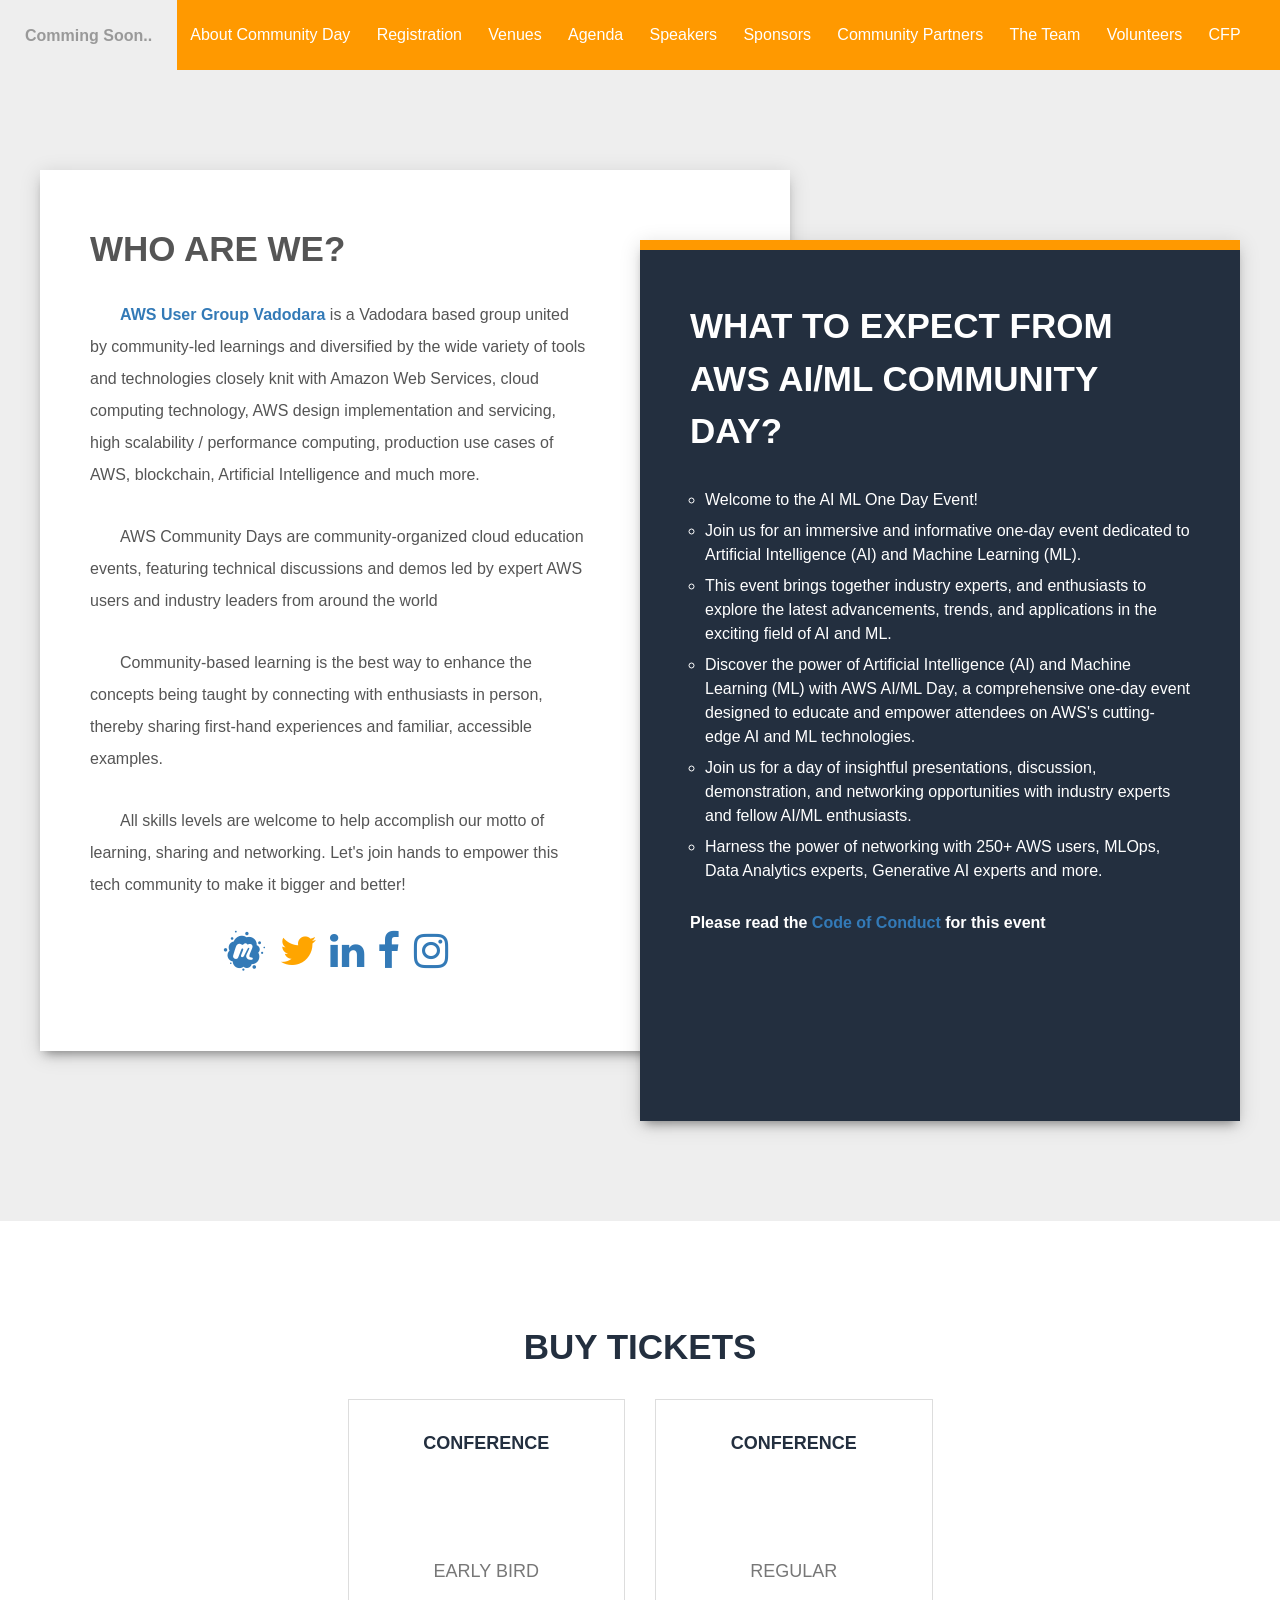
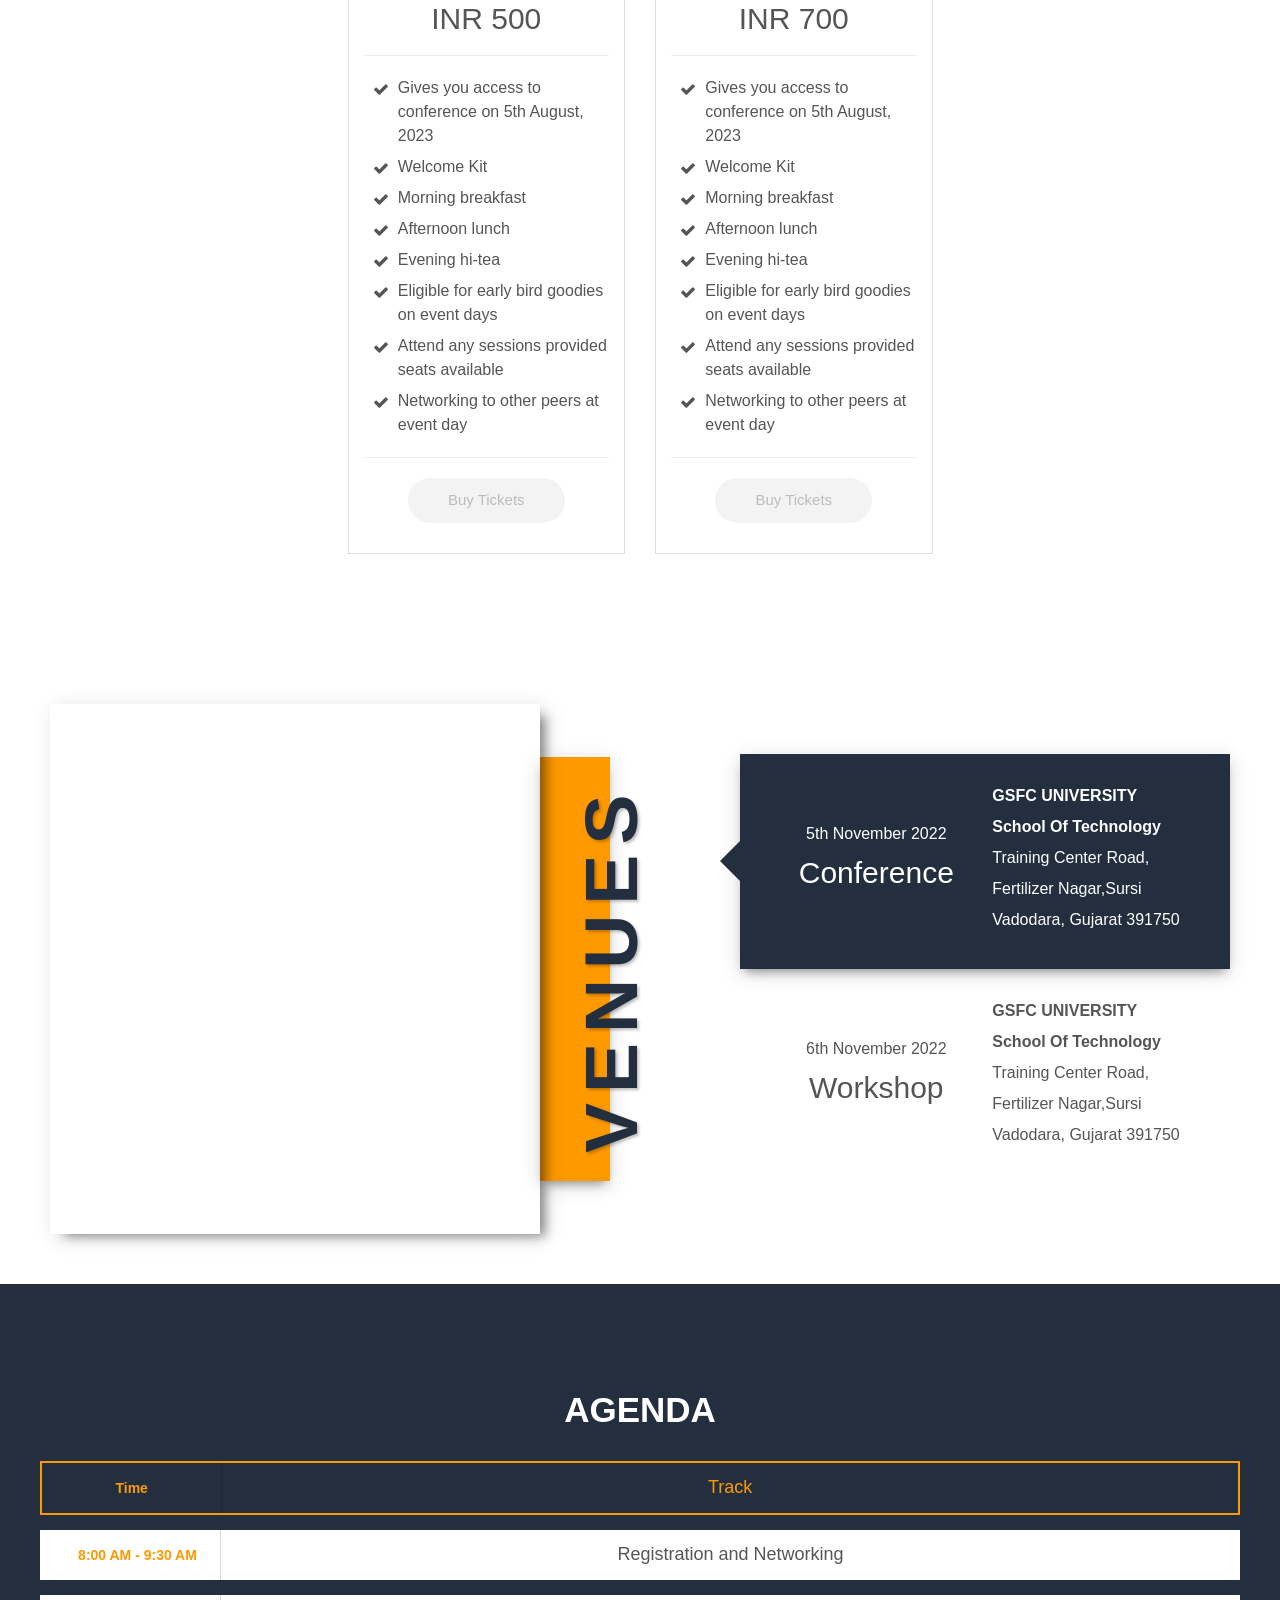
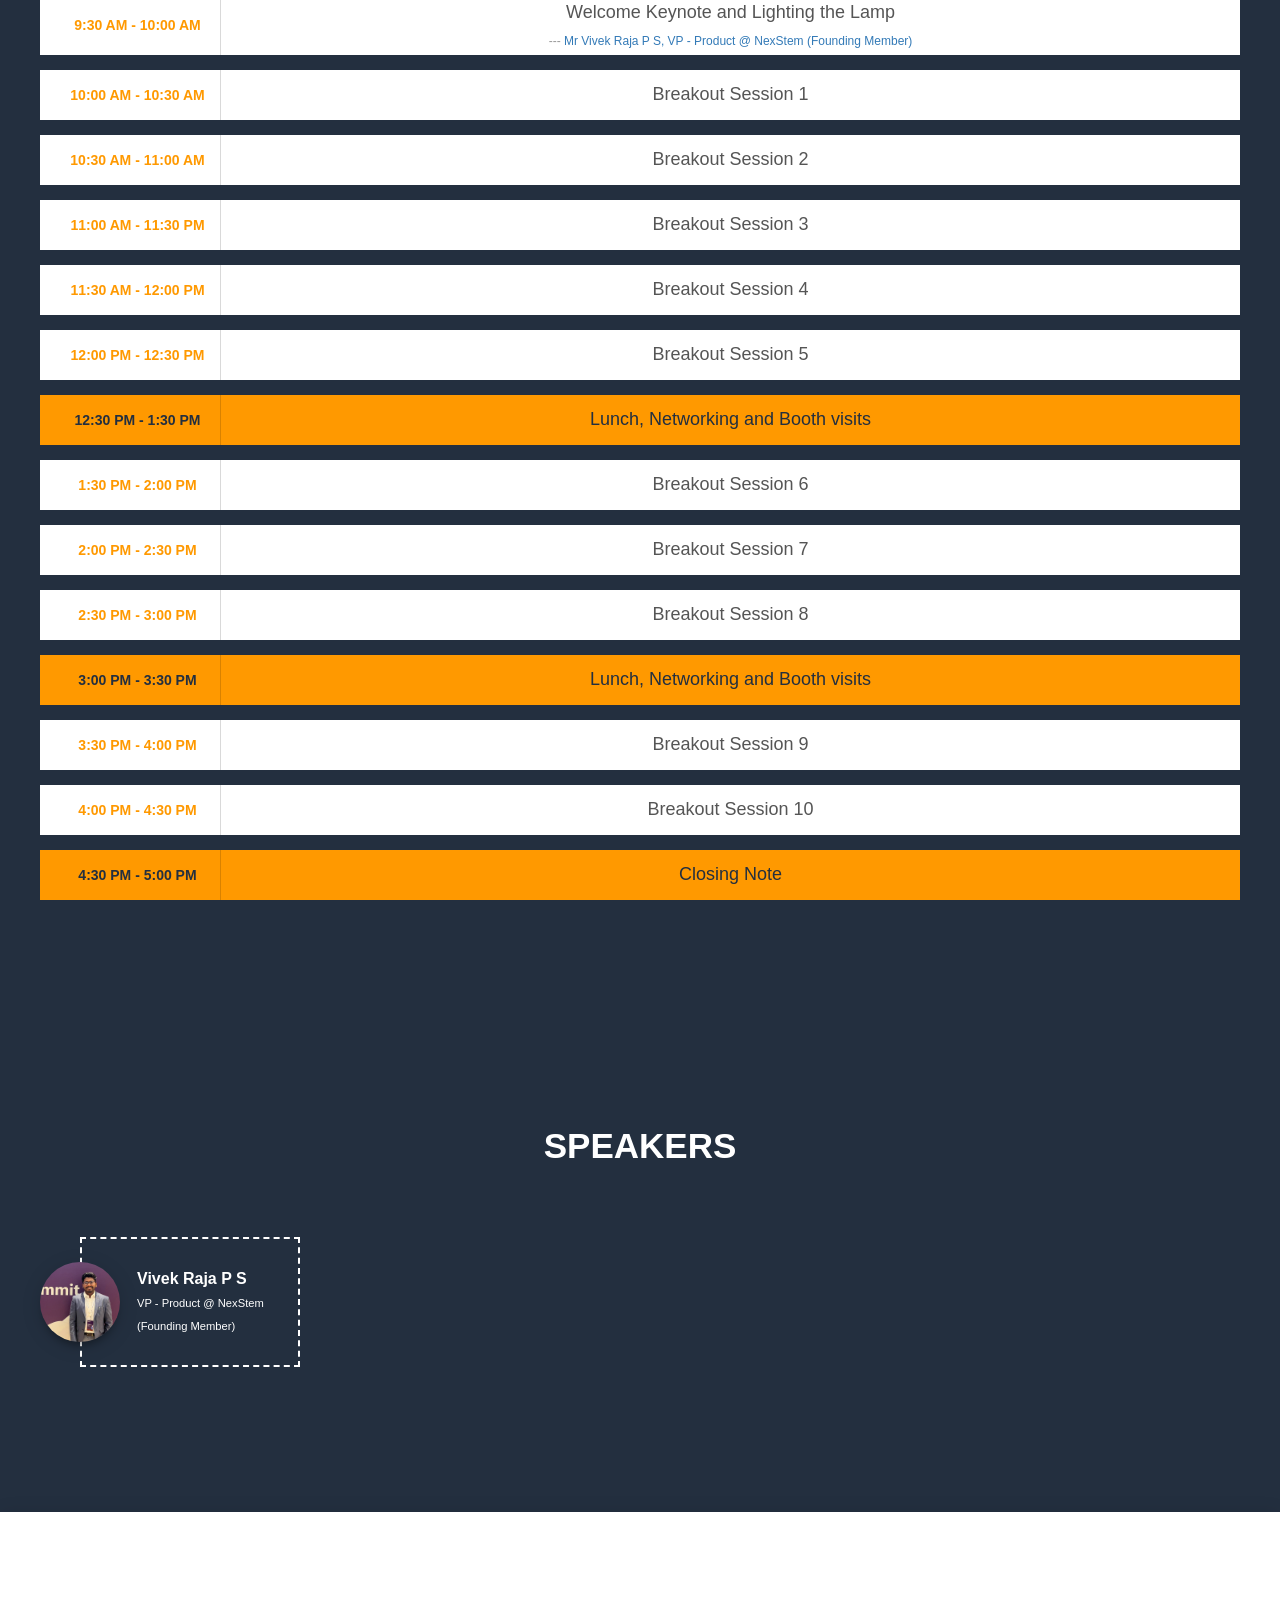
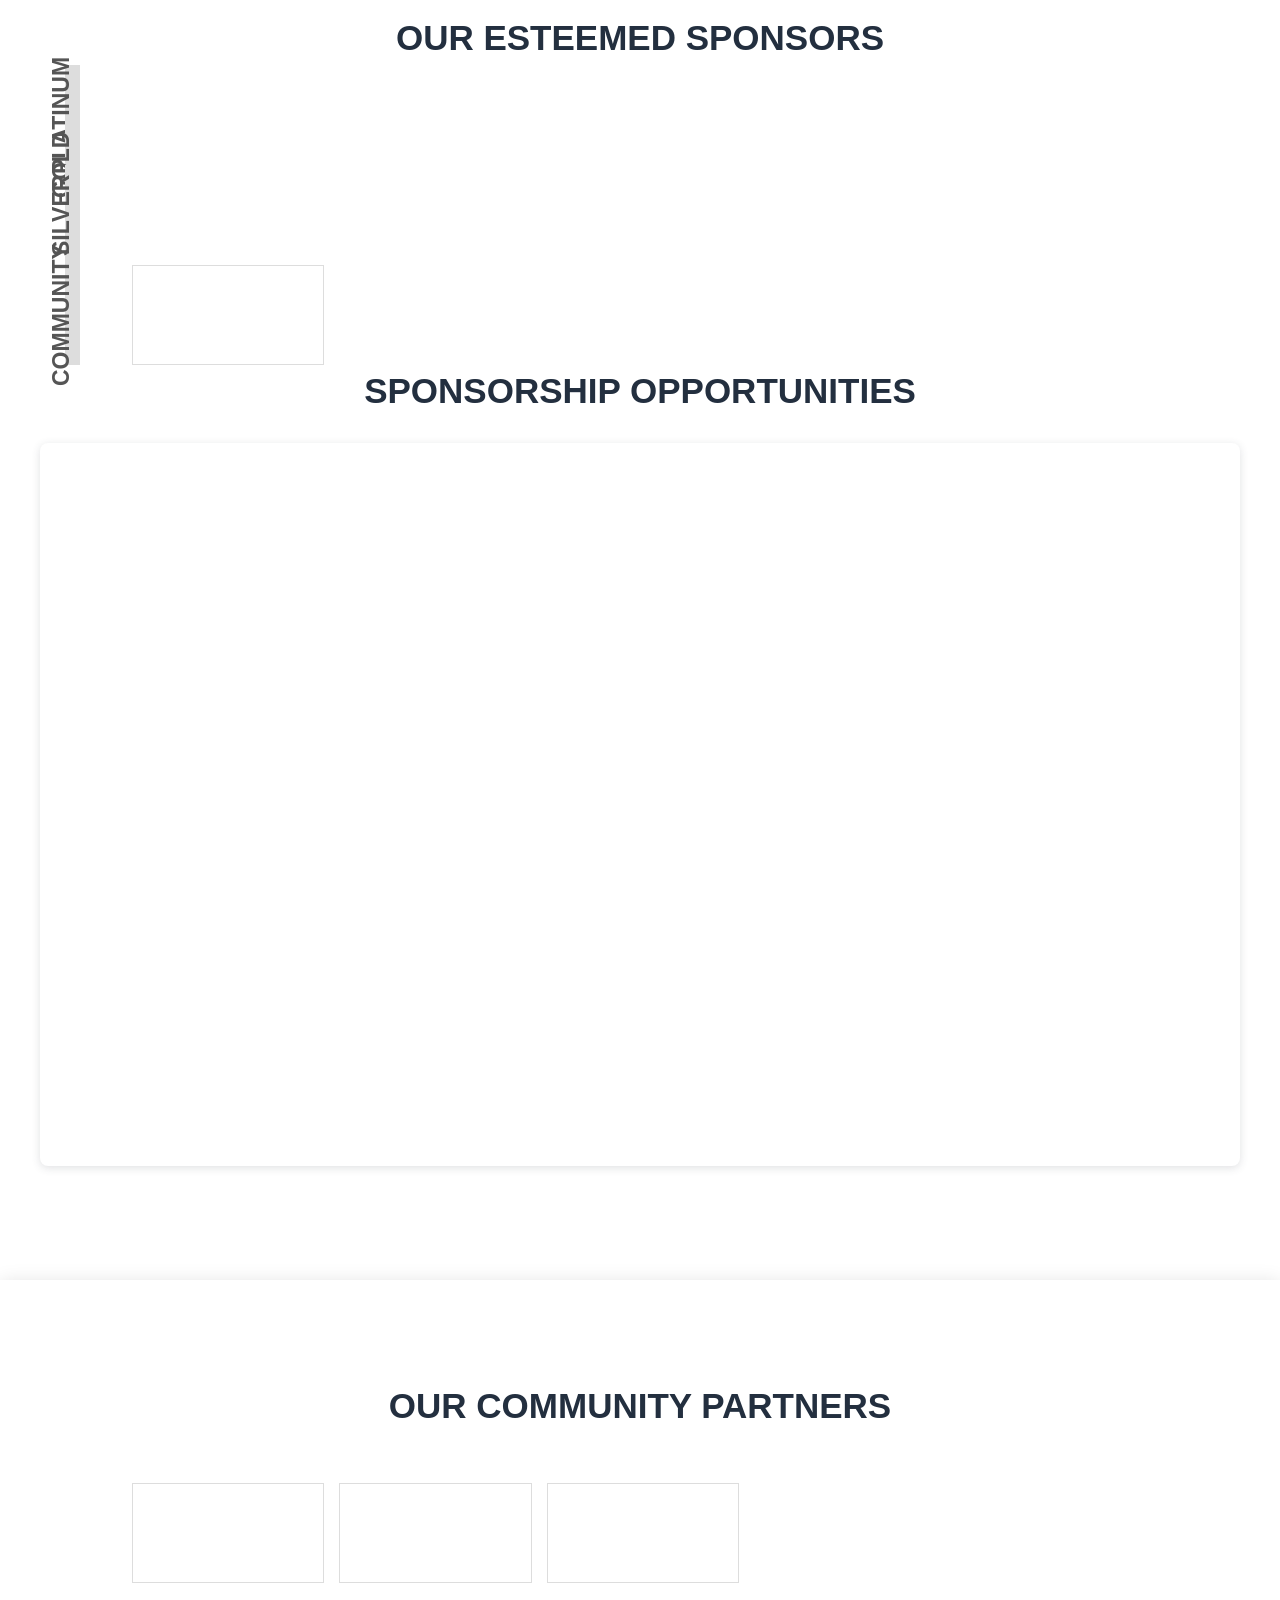
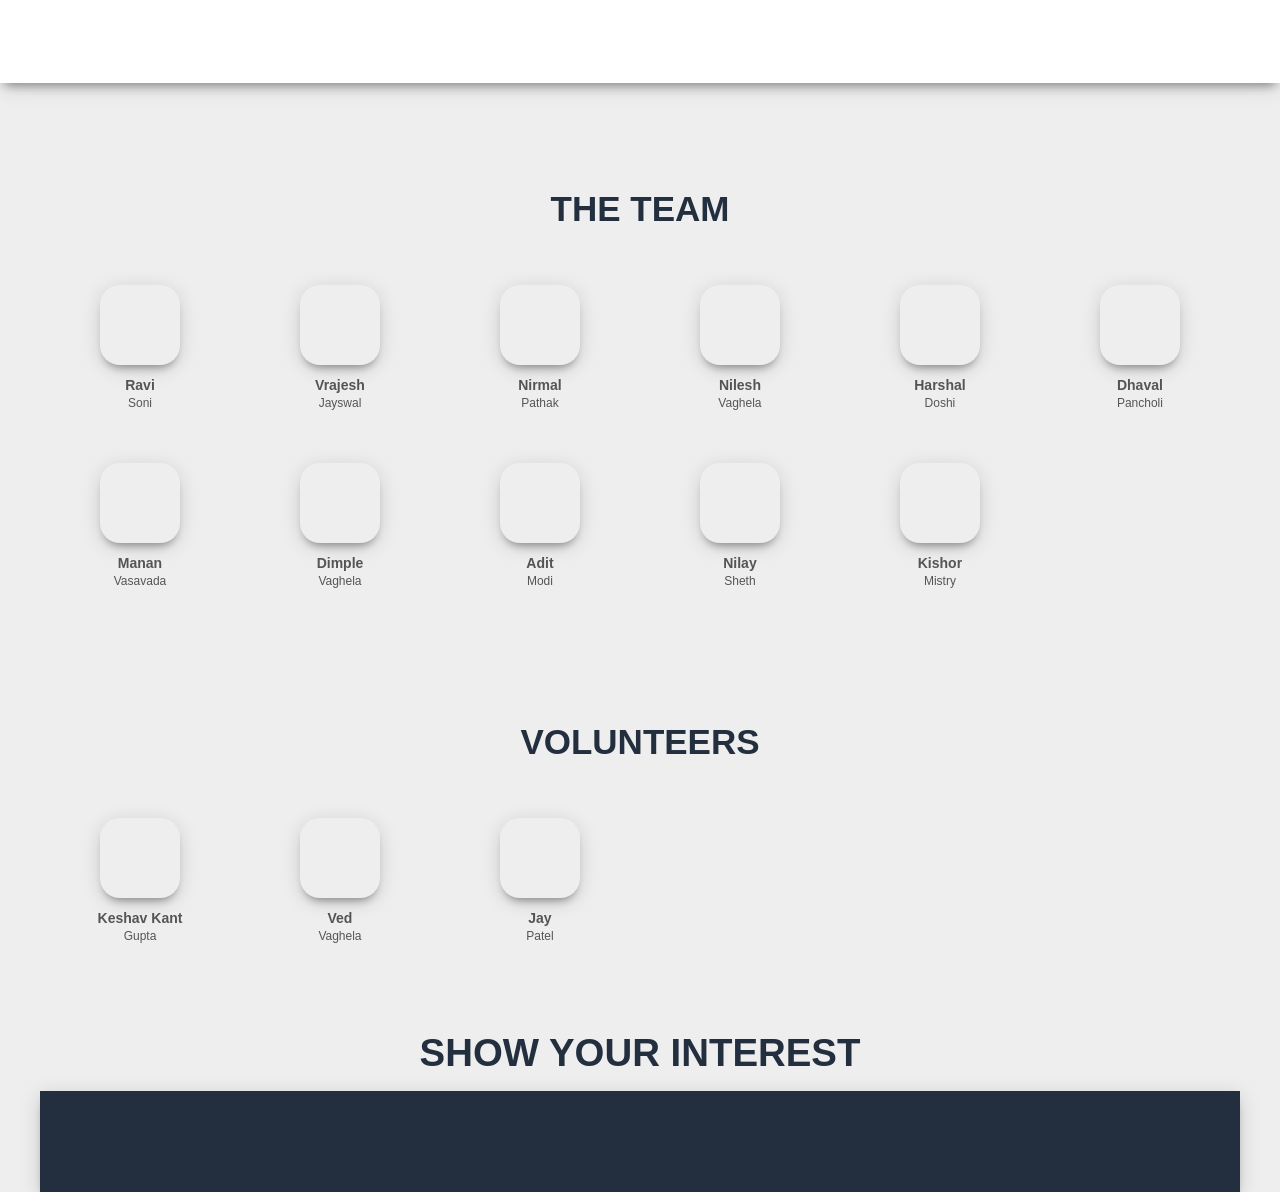
==== index.html @ f9eb930c "Added Sponsorship details" ====
<!DOCTYPE html>
<html lang="en">

<head>
  <title>AWS Community Day Vadodara 2022</title>
  <meta http-equiv="Content-Type" content="text/html; charset=utf-8">
  <meta name="viewport" content="width=device-width, initial-scale=1.0" />
  <link rel="apple-touch-icon" sizes="180x180" href="images/apple-touch-icon.png" />
  <link rel="icon" type="image/png" sizes="32x32" href="images/favicon-32x32.png" />
  <link rel="icon" type="image/png" sizes="16x16" href="images/favicon-16x16.png" />
  <link rel="manifest" href="images/site.webmanifest" />
  <link rel="mask-icon" href="images/safari-pinned-tab.svg" color="#5bbad5" />
  <link rel="shortcut icon" href="images/favicon.ico" />
  <meta name="msapplication-TileColor" content="#da532c" />
  <meta name="msapplication-config" content="images/browserconfig.xml" />
  <meta name="theme-color" content="#ffffff" />

  <meta property="og:url" content="https://communityday.awsugvad.in" />
  <meta property="og:type" content="website" />
  <meta property="og:title" content="AWS Community Day Vadodara 2022" />
  <meta property="og:description"
    content="AWS Community Day Vadodara 2022 is being organized by AWS User Group Vadodara. We're united by community-led learnings and diversified by the wide variety of tools and technologies closely knit with Amazon Web Services." />
  <meta property="og:image" content="https://communityday.awsugvad.in/images/community-day-logo-sq.png" />
  <meta property="og:image:secure_url" content="https://communityday.awsugvad.in/images/community-day-logo-sq.png" />

  <meta name="twitter:card" content="summary_large_image">
  <meta name="twitter:site" content="@awsugbdq">
  <meta name="twitter:creator" content="@rvsoni">
  <meta name="twitter:title" content="AWS Users Group Vadodara">
  <meta name="twitter:description"
    content="AWS Users Group Vadodara is volunteer driven, group of passionate Amazon Web Services (aka AWS) {Developers, Architects, Users, Evangelists} who meet to {share best practices, discuss up coming features, pit falls, etc} in Vadodara.">
  <meta name="twitter:image" content="https://communityday.awsugvad.in/images/community-day-logo-sq.png">

  <script src="https://code.jquery.com/jquery-3.1.1.min.js"
    integrity="sha256-hVVnYaiADRTO2PzUGmuLJr8BLUSjGIZsDYGmIJLv2b8=" crossorigin="anonymous"></script>
  <script type="text/javascript" src="js/site.js"></script>
  <script src="https://maxcdn.bootstrapcdn.com/bootstrap/3.3.7/js/bootstrap.min.js"></script>
  <link href="https://unpkg.com/ionicons@4.5.5/dist/css/ionicons.min.css" rel="stylesheet" />

  <link rel="stylesheet" href="https://maxcdn.bootstrapcdn.com/bootstrap/3.3.7/css/bootstrap.min.css" />
  <link rel="stylesheet" type="text/css" href="stylesheets/style.css" />
  <link rel="stylesheet" type="text/css" href="stylesheets/mystyles.css" />

  <link rel="stylesheet" type="text/css" href="https://cdn.jsdelivr.net/npm/slick-carousel@1.8.1/slick/slick.css" />
  <script type="text/javascript" src="https://cdn.jsdelivr.net/npm/slick-carousel@1.8.1/slick/slick.min.js"></script>

  <!-- Google tag (gtag.js) -->
  <script async src="https://www.googletagmanager.com/gtag/js?id=G-P9L9Q19Y8L"></script>
  <script>
    window.dataLayer = window.dataLayer || [];
    function gtag() { dataLayer.push(arguments); }
    gtag('js', new Date());

    gtag('config', 'G-P2B2JZZX14');
  </script>
  <script type='text/javascript'
    src='https://platform-api.sharethis.com/js/sharethis.js#property=630cede776ed290012d91cd1&product=inline-share-buttons'
    async='async'></script>

  <link rel="manifest" href="/manifest.json" />
  <script src="https://cdn.onesignal.com/sdks/OneSignalSDK.js" async=""></script>
  <script>
    var OneSignal = window.OneSignal || [];
    OneSignal.push(function () {
      OneSignal.init({
        appId: "003766e7-1d4c-4cc8-8fd1-e7849f98239d",
      });
    });
  </script>
</head>

<body>
  <div id="page">
    <div class="section section-1 hdr" id="home">
      <div class="content">
        <div class="container">
          <div>
            <div wid="50%" class="left">
              <div class="left_in">

                <img src="images/IMG-20230620-WA0013-removebg-preview.png" />

                <div class="txt">
                  <h4 class="headin-ttl">
                    5th August 2023, Vadodara
                  </h4>
                  <p>
                    AWS User Group Vadodara is going to host the most awaited event, AWS AI/ML Community Day Vadodara
                    2023, unveiling success stories, use cases & much more from industry leaders.
                  </p>
                </div>
              </div>
            </div>
            <div wid="50%" class="right">
              <div class="gal flex-it col">
                <div class="top f1 flex-it">
                  <div class="f2 ims im1"></div>
                  <div class="f1 ims im2"></div>
                </div>
                <div class="bot f1 flex-it">
                  <div class="f1 ims im3"></div>
                  <div class="f2 flex-it col">
                    <div class="f1 flex-it">
                      <div class="f1 ims im4"></div>
                      <div class="f1 ims im5"></div>
                    </div>
                    <div class="f1 ims im6"></div>
                  </div>
                </div>
              </div>
              <div class="right_in">
                <p class="awsugblr_logo">
                  <img src="./images/awsugvadodara-logo-transparent.png" height="150" width="150" />
                </p>
                <!--
                <p class="enlarge">
                  Thanks ❤️ everyone for making last Community Day 🎈 a huge
                  success
                </p>
                <button class="white icon-grp rt" id="link">
                  EXPLORE 2018
                  <i class="icon large ion-md-play-circle"></i>
                </button>
                -->
              </div>
            </div>
          </div>
        </div>
      </div>
      <div id="nav-bar">
        <p id="toggle"><span></span></p>
        
        <li class="spec">
          <a class="buy-ticket-link disabled button" >Comming Soon..</a>
        </li>
      
        <ul>
          <li>
            <a href="#com_info">About Community Day</a>
          </li>
          <li>
            <a href="#ticktes">Registration</a>
          </li>
          <li>
            <a href="#venues">Venues</a>
          </li>
          <li>
            <a href="#agenda">Agenda</a>
          </li>
          <li>
            <a href="#speakers">Speakers</a>
          </li>
          <!--
          <li>
            <a href="#workshop">Workshops</a>
          </li>
          -->
          <li>
            <a href="#sponsors">Sponsors</a>
          </li>
          <li>
            <a href="#community">Community Partners</a>
          </li>
          <li>
            <a href="#team">The Team</a>
          </li>
          <li>
            <a href="#volunteers">Volunteers</a>
          </li>
          
          <li>
            <a href="#cfp">CFP</a>
          </li>
          
          <li>
            <a href="#subscribe" id="sub-button" class="sub-button">
              <i class="icon large ion-md-notifications-outline"></i>
            </a>
          </li>

        </ul>
      </div>
    </div>
    <div class="section section-2">
      <div class="container flex-it">
        <div class="f1 left" id="com_info">
          <div class="left_in">
            <h4 class="headin-ttl">
              WHO ARE WE?
            </h4>
            <p>
              <b><a href="https://www.linkedin.com/company/awsugbdq/" target="_blank">AWS User Group Vadodara </a></b>
              is a Vadodara based group united by community-led learnings and
              diversified by the wide variety of tools and technologies
              closely knit with Amazon Web Services, cloud computing
              technology, AWS design implementation and servicing, high
              scalability / performance computing, production use cases of
              AWS, blockchain, Artificial Intelligence and much more.
            </p>
            <p>
              AWS Community Days are community-organized cloud education events, featuring technical discussions
              and demos led by expert AWS users and industry leaders from around the world
            </p>
            <p>
              Community-based learning is the best way to enhance the concepts
              being taught by connecting with enthusiasts in person, thereby
              sharing first-hand experiences and familiar, accessible
              examples.
            </p>
            <p>
              All skills levels are welcome to help accomplish our motto of
              learning, sharing and networking. Let's join hands to empower
              this tech community to make it bigger and better!
            </p>
            <p>
              <center>
                <a href="https://www.meetup.com/aws-community-vadodara/" target="_blank">
                  <i class="fa fa-meetup" aria-hidden="true" style="font-size:250%;"></i> </a>&nbsp;
                <a href="https://twitter.com/awsugbdq/" target="_blank">
                  <i class="fa fa-twitter" aria-hidden="true" style="color:orange;font-size:250%"></i> </a>&nbsp;
                <a href="https://www.linkedin.com/company/awsugbdq/" target="_blank">
                  <i class="fa fa-linkedin" aria-hidden="true" style="font-size:250%"></i> </a>&nbsp;
                <a href="https://www.facebook.com/awscommunitydayvadodara" target="_blank">
                  <i class="fa fa-facebook" aria-hidden="true" style="font-size:250%;"></i> </a>&nbsp;
                <a href="https://www.instagram.com/awsugvad" target="_blank">
                  <i class="fa fa-instagram" aria-hidden="true" style="font-size:250%;"></i> </a>&nbsp;
              </center>
            </p>
          </div>
        </div>
        <div class="f1 right" id="even_info">
          <div class="right_in">
            <h4 class="heading-ttl">
              What to expect from AWS AI/ML Community Day?
            </h4>
            <ul class="circle">
              <li>
              Welcome to the AI ML One Day Event!
              </li>
              <li>
              Join us for an immersive and informative one-day event dedicated to Artificial Intelligence (AI) and Machine Learning (ML). 
              </li>
              <li>
              This event brings together industry experts, and enthusiasts to explore the latest advancements, trends, and applications in the exciting field of AI and ML.
              </li>
              <li>
                Discover the power of Artificial Intelligence (AI) and Machine Learning (ML) with AWS AI/ML Day, a comprehensive one-day event designed to educate and empower attendees on AWS's cutting-edge AI and ML technologies.
              </li>
              <li>
                Join us for a day of insightful presentations, discussion, demonstration, and networking opportunities with industry experts and fellow AI/ML enthusiasts.
              </li>
              <li>
                Harness the power of networking with 250+ AWS users, MLOps, Data Analytics experts, Generative AI experts and more.
              </li>
              
            </ul>
          </div>
          <br /><b>Please read the
            <a href="./code-of-conduct.html" target="_blank">Code of Conduct</a>
            for this event</b>
        </div>
      </div>
    </div>
    <div class="section section-tickets text-center" id="ticktes">
      <div class="container">
        <h4 class="main-heading-ttl text-center">Buy Tickets</h4>
        <div class="row flex-it">
          <div class="col-md-3">
            <!--
            <div class="card tick_conf with_icon border">
              <h4 class="heading-ttl">Conference</h4>
              <div class="bg_img"></div>
              <h4 class="card-title text-muted text-uppercase text-center">Super Early Bird</h4>
              <h2 class="card-price text-center">INR 450</h2>
              <hr>
              <ul class="fa-ul text-left">
                <li><span class="fa-li"><i class="fa fa-check"></i></span>Gives you access to conference on 5th
                  November, 2022</li>
                <li><span class="fa-li"><i class="fa fa-check"></i></span>Welcome Kit</li>
                <li><span class="fa-li"><i class="fa fa-check"></i></span>Morning breakfast</li>
                <li><span class="fa-li"><i class="fa fa-check"></i></span>Afternoon lunch</li>
                <li><span class="fa-li"><i class="fa fa-check"></i></span>Evening hi-tea</li>
                <li><span class="fa-li"><i class="fa fa-check"></i></span>Eligible for early bird goodies on event days
                </li>
                <li><span class="fa-li"><i class="fa fa-check"></i></span>Attend any sessions provided seats available
                </li>
                <li><span class="fa-li"><i class="fa fa-check"></i></span>Tech Expo booth visits</li>
                <li><span class="fa-li"><i class="fa fa-check"></i></span>Networking to other peers at event day</li>
              </ul>
              <hr>
              <div class="sold text-center">
                <button type="button" disabled="" class="btn buy-ticket-link" data-bs-toggle="modal">Sold Out</button>
              </div>

            </div>
            -->
          </div>
          <div class="col-md-3">
            <div class="card tick_conf with_icon border">
              <h4 class="heading-ttl">Conference</h4>
              <div class="bg_img"></div>
              <h4 class="card-title text-muted text-uppercase text-center"> Early Bird</h4>
              <h2 class="card-price text-center">INR 500</h2>
              <hr>
              <ul class="fa-ul text-left">
                <li><span class="fa-li"><i class="fa fa-check"></i></span>Gives you access to conference on 5th
                  August, 2023</li>
                <li><span class="fa-li"><i class="fa fa-check"></i></span>Welcome Kit</li>
                <li><span class="fa-li"><i class="fa fa-check"></i></span>Morning breakfast</li>
                <li><span class="fa-li"><i class="fa fa-check"></i></span>Afternoon lunch</li>
                <li><span class="fa-li"><i class="fa fa-check"></i></span>Evening hi-tea</li>
                <li><span class="fa-li"><i class="fa fa-check"></i></span>Eligible for early bird goodies on event days
                </li>
                <li><span class="fa-li"><i class="fa fa-check"></i></span>Attend any sessions provided seats available
                </li>
                <li><span class="fa-li"><i class="fa fa-check"></i></span>Networking to other peers at event day</li>
              </ul>
              <hr>
              <div class="sold text-center">
                <button type="button" disabled="" class="btn buy-ticket-link" data-bs-toggle="modal">Buy Tickets</button>
              </div>
            </div>
          </div>
          <!--
          <div class="col-md-3">
            <div class="card tick_conf with_icon border">
              <h4 class="heading-ttl">Conference</h4>
              <div class="bg_img"></div>
              <h4 class="card-title text-muted text-uppercase text-center">Regular</h4>
              <h2 class="card-price text-center">INR 800</h2>
              <hr>
              <ul class="fa-ul text-left">
                <li><span class="fa-li"><i class="fa fa-check"></i></span>Gives you access to conference on 5th November, 2022</li>
                <li><span class="fa-li"><i class="fa fa-check"></i></span>Welcome Kit</li>
                <li><span class="fa-li"><i class="fa fa-check"></i></span>Morning breakfast</li>
                <li><span class="fa-li"><i class="fa fa-check"></i></span>Afternoon lunch</li>
                <li><span class="fa-li"><i class="fa fa-check"></i></span>Evening hi-tea</li>
                <li><span class="fa-li"><i class="fa fa-check"></i></span>Eligible for early bird goodies on event days</li>
                <li><span class="fa-li"><i class="fa fa-check"></i></span>Attend any sessions provided seats available</li>
                <li><span class="fa-li"><i class="fa fa-check"></i></span>Tech Expo booth visits</li>
                <li><span class="fa-li"><i class="fa fa-check"></i></span>Networking to other peers at event day</li>
              </ul>
              <hr>
              <div class="sold text-center">
                <button type="button" class="btn buy-ticket-link" data-bs-toggle="modal">Buy Tickets</button>
              </div>
            </div>
          </div>
        -->
          <div class="col-md-3">
            
            <div class="card tick_work_1 with_icon border dark ">
              <h4 class="heading-ttl">Conference</h4>
              <div class="bg_img"></div>
              <h4 class="card-title text-muted text-uppercase text-center">Regular</h4>
              <h2 class="card-price text-center">INR 700</h2>
              <hr>
              <ul class="fa-ul text-left">
                <li><span class="fa-li"><i class="fa fa-check"></i></span>Gives you access to conference on 5th
                  August, 2023</li>
                <li><span class="fa-li"><i class="fa fa-check"></i></span>Welcome Kit</li>
                <li><span class="fa-li"><i class="fa fa-check"></i></span>Morning breakfast</li>
                <li><span class="fa-li"><i class="fa fa-check"></i></span>Afternoon lunch</li>
                <li><span class="fa-li"><i class="fa fa-check"></i></span>Evening hi-tea</li>
                <li><span class="fa-li"><i class="fa fa-check"></i></span>Eligible for early bird goodies on event days
                </li>
                <li><span class="fa-li"><i class="fa fa-check"></i></span>Attend any sessions provided seats available
                </li>
                <li><span class="fa-li"><i class="fa fa-check"></i></span>Networking to other peers at event day</li>
              </ul>

              <hr>
              <div class="sold text-center">
                <button type="button" disabled="" class="btn buy-ticket-link" data-bs-toggle="modal">Buy Tickets</button>
              </div>

              <!--
              <div class="details">
                <button type="button" data-toggle="modal" data-target="#workshop_2">Details</button>
              </div>
              -->
            </div>
            
          </div>
          <div class="col-md-3">
            <!--
            <div class="card tick_work_1 with_icon border dark ">
              <h4 class="heading-ttl">Workshop</h4>
              <div class="bg_img"></div>
              <h4 class="card-title text-muted text-uppercase text-center">Regular</h4>
              <h2 class="card-price text-center">INR 700</h2>
              <hr>
              <ul class="fa-ul text-left">
                <li><b>AWS Cloud Practitioner Certification preparation</b></li>
                <li><span class="fa-li"><i class="fa fa-check"></i></span>Gets you access to Workshop on 6th November,
                  2022</li>
                <li><span class="fa-li"><i class="fa fa-check"></i></span>Morning Tea</li>
                <li><span class="fa-li"><i class="fa fa-check"></i></span>Afternoon Lunch</li>
                <li><span class="fa-li"><i class="fa fa-check"></i></span>USD 25 credit for AWS account will be provided
                  by AWS</li>
                <li><span class="fa-li"><i class="fa fa-check"></i></span>Bring your own Laptop and Internet</li>
                <li><span class="fa-li"><i class="fa fa-check"></i></span>Workshop time: 8:00 am to 2:00 pm</li>
              </ul>

              <hr>
              <div class="sold text-center">
                <button type="button" disabled="" class="btn buy-ticket-link" data-bs-toggle="modal">Sold Out</button>
              </div>

             
              <div class="details">
                <button type="button" data-toggle="modal" data-target="#workshop_2">Details</button>
              </div>
             
            </div>
            -->
          </div>
        </div>
        <!--
        <div class="buy-wrapper row flex-it">
          <div class="f1">
            <a class="button large buy-ticket-link">Buy Tickets</a>
          </div>
        </div>
        -->
      </div>
    </div>
    <!--
    <div class="section section-talk text-center" id="cfp">
      <div class="container">
        
        <div class="cfp">
          <h4 class="main-heading-ttl">Submit a talk</h4>
          <img src="images/bgda.svg">
          <div>&nbsp;</div>
          
          <div class="buy-wrapper row flex-it">
            <div class="f1">
              <a class="button large submit-CFP-link">Submit CFP</a>
            </div>
          </div>
        </div>
      </div>
    </div>
    -->
    <div class="section section-3 inv" id="venues">
      <div class="container flex-it">
        <div class="left f1 flex-it">
          <h4 class="headin-ttl">
            Venues
          </h4>
          <div class="left_in f1">
            <div id="map">

              <iframe class="embed-responsive embed-responsive-1by1"
                src="https://www.google.com/maps/embed?pb=!1m18!1m12!1m3!1d3689.149766589209!2d73.14279981744384!3d22.3857108!2m3!1f0!2f0!3f0!3m2!1i1024!2i768!4f13.1!3m3!1m2!1s0x395fc97d148a271d%3A0x28f7c8b66269e329!2sGSFC%20UNIVERSITY%20(%20School%20Of%20Technology%20)!5e0!3m2!1sen!2sin!4v1661613449315!5m2!1sen!2sin"
                style="border:0;" scrolling="auto" allowfullscreen="" loading="lazy"
                referrerpolicy="no-referrer-when-downgrade"></iframe>

            </div>
          </div>
        </div>
        <div class="right f1">
          <div class="right_in">
            <div class="ven-1 ven active" data-label="GSFC UNIVERSITY">
              <div class="rand_cls">
                <span class="date_ori">5th November 2022</span>
                <h4 class="headin-ttl">Conference</h4>
              </div>
              <ul>
                <li><b>GSFC UNIVERSITY</b></li>
                <li><b>School Of Technology</b></li>
                <li>Training Center Road,</li>
                <li>Fertilizer Nagar,Sursi</li>
                <li>Vadodara, Gujarat 391750</li>
              </ul>
            </div>
            <div class="ven-2 ven" data-label="GSFC UNIVERSITY">
              <div class="rand_cls">
                <span class="date_ori">6th November 2022</span>
                <h4 class="headin-ttl">Workshop</h4>
              </div>
              <ul>
                <li><b>GSFC UNIVERSITY</b></li>
                <li><b>School Of Technology</b></li>
                <li>Training Center Road,</li>
                <li>Fertilizer Nagar,Sursi</li>
                <li>Vadodara, Gujarat 391750</li>
              </ul>
            </div>
            <div class="marked"></div>
          </div>
        </div>
      </div>
    </div>
    <div class="section section-4 inv" id="agenda">
      <div class="container">
        <div class="sponsors">
          <h4 class="main-heading-ttl text-center">Agenda</h4>
          <div class="text-center agenda">
            <div class="table">
              <div class="thead">
                <div class="tr">
                  <div class="th idx">
                    <div>
                      <p>Time</p>
                    </div>
                  </div>
                  <div class="th" colspan="4">
                    <div>
                      <p>Track</p>
                    </div>
                  </div>
                </div>
              </div>
              <div class="tbody">
                <div class="tr">
                  <div class="td idx">
                    <div>
                      <p>8:00 AM - 9:30 AM</p>
                    </div>
                  </div>
                  <div class="td" colspan="4">
                    <div>
                      <p>Registration and Networking</p>
                    </div>
                  </div>
                </div>
                <div class="tr">
                  <div class="td idx">
                    <div>
                      <p>9:30 AM - 10:00 AM</p>
                    </div>
                  </div>
                  <div class="td" colspan="4">
                    <div>
                      <p>Welcome Keynote and Lighting the Lamp</p>
                      <p><a href="https://www.linkedin.com/in/vivek0712/" target="_blank">
                        Mr Vivek Raja P S, VP - Product @ NexStem (Founding Member)</a></p>
                    </div>
                  </div>
                </div>

                <div class="tr">
                  <div class="td idx">
                    <div>
                      <p>10:00 AM - 10:30 AM</p>
                    </div>
                  </div>
                  <div class="td" colspan="4">
                    <div>
                      <p>Breakout Session 1</p>
                    </div>
                  </div>
                </div>
                <div class="tr">
                  <div class="td idx">
                    <div>
                      <p>10:30 AM - 11:00 AM</p>
                    </div>
                  </div>
                  <div class="td" colspan="4">
                    <div>
                      <p>Breakout Session 2</p>
                    </div>
                  </div>
                </div>
                <div class="tr">
                  <div class="td idx">
                    <div>
                      <p>11:00 AM - 11:30 PM</p>
                    </div>
                  </div>
                  <div class="td" colspan="4">
                    <div>
                      <p>Breakout Session 3</p>
                    </div>
                  </div>
                </div>
                <div class="tr">
                  <div class="td idx">
                    <div>
                      <p>11:30 AM - 12:00 PM</p>
                    </div>
                  </div>
                  <div class="td" colspan="4">
                    <div>
                      <p>Breakout Session 4</p>
                    </div>
                  </div>
                </div>
                <div class="tr">
                  <div class="td idx">
                    <div>
                      <p>12:00 PM - 12:30 PM</p>
                    </div>
                  </div>
                  <div class="td" colspan="4">
                    <div>
                      <p>Breakout Session 5</p>
                    </div>
                  </div>
                </div>
                <div class="tr gap">
                  <div class="td idx">
                    <div>
                      <p>12:30 PM - 1:30 PM</p>
                    </div>
                  </div>
                  <div class="td" colspan="4">
                    <div>
                      <p>Lunch, Networking and Booth visits</p>
                    </div>
                  </div>
                </div>
                <div class="tr">
                  <div class="td idx">
                    <div>
                      <p>1:30 PM - 2:00 PM</p>
                    </div>
                  </div>
                  <div class="td" colspan="4">
                    <div>
                      <p>Breakout Session 6</p>
                    </div>
                  </div>
                </div>
                <div class="tr">
                  <div class="td idx">
                    <div>
                      <p>2:00 PM - 2:30 PM</p>
                    </div>
                  </div>
                  <div class="td" colspan="4">
                    <div>
                      <p>Breakout Session 7</p>
                    </div>
                  </div>
                </div>
                <div class="tr">
                  <div class="td idx">
                    <div>
                      <p>2:30 PM - 3:00 PM</p>
                    </div>
                  </div>
                  <div class="td" colspan="4">
                    <div>
                      <p>Breakout Session 8</p>
                    </div>
                  </div>
                </div>
                <div class="tr gap">
                  <div class="td idx">
                    <div>
                      <p>3:00 PM - 3:30 PM</p>
                    </div>
                  </div>
                  <div class="td" colspan="4">
                    <div>
                      <p>Lunch, Networking and Booth visits</p>
                    </div>
                  </div>
                </div>
                <div class="tr">
                  <div class="td idx">
                    <div>
                      <p>3:30 PM - 4:00 PM</p>
                    </div>
                  </div>
                  <div class="td" colspan="4">
                    <div>
                      <p>Breakout Session 9</p>
                    </div>
                  </div>
                </div>
                <div class="tr">
                  <div class="td idx">
                    <div>
                      <p>4:00 PM - 4:30 PM</p>
                    </div>
                  </div>
                  <div class="td" colspan="4">
                    <div>
                      <p>Breakout Session 10</p>
                    </div>
                  </div>
                </div>
                <div class="tr gap">
                  <div class="td idx">
                    <div>
                      <p>4:30 PM - 5:00 PM</p>
                    </div>
                  </div>
                  <div class="td" colspan="4">
                    <div>
                      <p>Closing Note</p>
                    </div>
                  </div>
                </div>

              </div>
            </div>
          </div>
        </div>
      </div>
    </div>

    <div class="section-8" id="speakers">
      <div class="container">
        <div class="speakers">
          <h4 class="main-heading-ttl text-center">Speakers</h4>
          <div class="spk_lst flex-it ">
            <div class="spk_itm_col">
              <div class="spk_itm flex-it">
                <div class="prod_im"><img src="images/speakers/Vivek-Raja.jpg" alt=""></div>
                <div class="namenid">
                  <p>
                    <b>Vivek Raja P S</b>
                    <br>
                    <small>VP - Product @ NexStem (Founding Member)</small>
                  </p>
                </div>
              </div>
              <!--
              
              <div class="spk_itm flex-it">
                <div class="prod_im"><img src="images/speakers/dhaval.jpg" alt=""></div>
                <div class="namenid">
                  <p>
                    <b>Dhaval Nagar</b>
                    <br>
                    <small>Founder @ AppGambit</small>
                    <br>
                    <small>AWS SERVERLESS HERO</small>
                  </p>
                </div>
              </div>
              <div class="spk_itm flex-it">
                <div class="prod_im"><img src="images/speakers/ashish.jpg" alt=""></div>
                <div class="namenid">
                  <p>
                    <b>Ashish Patel</b>
                    <br>
                    <small>Enterprise Solutions Architect @ AWS</small>
                  </p>
                </div>
              </div>
              <div class="spk_itm flex-it">
                <div class="prod_im"><img src="images/speakers/Nandan-Adeshara.jpg" alt=""></div>
                <div class="namenid">
                  <p>
                    <b>Nandan Adeshara</b>
                    <br>
                    <small>Cloud Associate @ AWS</small>
                  </p>
                </div>
              </div>
              <div class="spk_itm flex-it">
                <div class="prod_im"><img src="images/speakers/dimple.jpeg" alt=""></div>
                <div class="namenid">
                  <p>
                    <b>Dimple Vaghela</b>
                    <br>
                    <small>Head Of Finance @ Electromech</small>
                  </p>
                </div>
              </div>
              <div class="spk_itm flex-it">
                <div class="prod_im"><img src="images/speakers/nirmal.jpeg" alt=""></div>
                <div class="namenid">
                  <p>
                    <b>Nirmal Pathak</b>
                    <br>
                    <small>DevOps</small>
                  </p>
                </div>
              </div>
              <div class="spk_itm flex-it">
                <div class="prod_im"><img src="images/speakers/nilesh.jpeg" alt=""></div>
                <div class="namenid">
                  <p>
                    <b>Nilesh Vaghela</b>
                    <br>
                    <small>Founder @ ElectroMech</small>
                    <br>
                    <small>AWS Community Hero</small>
                  </p>
                </div>
              </div>
              <div class="spk_itm flex-it">
                <div class="prod_im"><img src="images/speakers/vrajesh-jayswal.jpeg" alt=""></div>
                <div class="namenid">
                  <p>
                    <b>Vrajesh Jayswal</b>
                    <br>
                    <small>Principal Software Engineer @ Operative</small>
                  </p>
                </div>
              </div>
              <div class="spk_itm flex-it">
                <div class="prod_im"><img src="images/speakers/karan.jpg" alt=""></div>
                <div class="namenid">
                  <p>
                    <b>Karan Desai</b>
                    <br>
                    <small>Senior Solutions Architect @ AWS</small>
                  </p>
                </div>
              </div>
              <div class="spk_itm flex-it">
                <div class="prod_im"><img src="images/speakers/shweta.jpg" alt=""></div>
                <div class="namenid">
                  <p>
                    <b>Shweta Rajput</b>
                    <br>
                    <small>Assistant Professor @ GSFC University</small>
                  </p>
                </div>
              </div>
              <div class="spk_itm flex-it">
                <div class="prod_im"><img src="images/speakers/lakhan.jpg" alt=""></div>
                <div class="namenid">
                  <p>
                    <b>Lakhan Samani</b>
                    <br>
                    <small>Cloud Software Engineer @ ArangoDB</small>
                  </p>
                </div>
              </div>
              <div class="spk_itm flex-it">
                <div class="prod_im"><img src="images/speakers/chirag.jpg" alt=""></div>
                <div class="namenid">
                  <p>
                    <b>Chirag Darji</b>
                    <br>
                    <small>Engineering Manager @ Avalara</small>
                  </p>
                </div>
              </div>
              <div class="spk_itm flex-it">
                <div class="prod_im"><img src="images/speakers/adit.jpg" alt=""></div>
                <div class="namenid">
                  <p>
                    <b>Adit Modi</b>
                    <br>
                    <small>Senior Cloud Engineer @ Digital Alpha</small>
                    <br>
                    <small>AWS Community Builder</small>
                  </p>
                </div>
              </div>
              <div class="spk_itm flex-it">
                <div class="prod_im"><img src="images/speakers/harshal.jpeg" alt=""></div>
                <div class="namenid">
                  <p>
                    <b>Harshal Doshi</b>
                    <br>
                    <small>DevOps Engineer @ Cactus Communications</small>
                  </p>
                </div>
              </div>
              <div class="spk_itm flex-it">
                <div class="prod_im"><img src="images/speakers/abhilasha.jpg" alt=""></div>
                <div class="namenid">
                  <p>
                    <b>Dr. Abhilasha Vyas</b>
                    <br>
                    <small>Business Unit Head, Cloud Security & BI @CloudThat</small>
                  </p>
                </div>
              </div>
              <div class="spk_itm flex-it">
                <div class="prod_im"><img src="images/speakers/chetan.jpg" alt=""></div>
                <div class="namenid">
                  <p>
                    <b>Chetan Hirapara</b>
                    <br>
                    <small>Lead Data Scientist @ Vedity Software Private Limited</small>
                  </p>
                </div>
              </div>
              <div class="spk_itm flex-it">
                <div class="prod_im"><img src="images/speakers/nirmal-chhodavadiya.jpeg" alt=""></div>
                <div class="namenid">
                  <p>
                    <b>Nirmal Chhodavadiya</b>
                    <br>
                    <small>Cloud Associate @ AWS</small>
                  </p>
                </div>
              </div>
              -->
            </div>
          </div>
        </div>
      </div>
    </div>

    <!--
    <div class="section section-tickets text-center inv" id="workshop">
      <div class="container">
        <h4 class="main-heading-ttl text-center">Workshops</h4>
        <div class="col-md-12">
          <div class="row justify-content-md-center">
            <div class="col">

              <div class="card tick_work_1 with_icon dark">
                <h4 class="heading-ttl">Workshop</h4>
                <div class="bg_img"></div>
                <p>Gets you access to Workshop on 6th November, 2022</p>
                <button type="button" data-toggle="modal" data-target="#workshop_1">Details</button>
              </div>
            </div>
          </div>

        </div>
      </div>
    </div>
    -->
    <div class="section section-5" id="sponsors">

      <div class="container">
        <div class="sponsors">
          <h4 class="main-heading-ttl text-center">Our Esteemed Sponsors</h4>
          <div class="cats">
            <div class="pltnm">
              <div class="flex-it">
                <div class="fhf">
                  <div class="head"><span>Platinum</span></div>
                </div>
                <!--
                <div class="f1">
                  <div class="aecor">
                    <a href="https://www.aecordigital.com" target="_blank">Aecor Technologies Pvt. Ltd</a>
                  </div>
                </div>
                
                <div class="f1">
                  <div class="crayon">
                    <a href="https://www.crayon.com/" target="_blank">Crayon Software Experts India Pvt. Ltd</a>
                  </div>
                </div>
                -->
              </div>
            </div>
            <div class="gld">
              <div class="flex-it">
                <div class="fhf">
                  <div class="head"><span>Gold</span></div>
                </div>
                <!--
                <div class="f1">
                  <div class="avdevs">
                    <a href="https://www.avdevs.com" target="_blank">AV Deve</a>
                  </div>
                </div>
                <div class="f1">
                  <div class="wiser">
                    <a href="https://www.wiser.com/" target="_blank">Wiser Solutions, Inc.</a>
                  </div>
                </div>
                -->
              </div>
            </div>
            <div class="slvr">
              <div class="flex-it">
                <div class="fhf">
                  <div class="head"><span>Silver</span></div>
                </div>
                <!--
                <div class="f1">
                  <div class="cloudkida">
                    <a href="https://www.cloudkida.com" target="_blank">Cloudkida</a>
                  </div>
                </div>
                <div class="f1">
                  <div class="nivida">
                    <a href="https://www.nivida.in/" target="_blank">Nivida Web Solutions Private Limited</a>
                  </div>
                </div>
                <div class="f1">
                  <div class="ecs">
                    <a href="https://www.ecsglobalinc.com/" target="_blank">ECS Global Inc.</a>
                  </div>
                </div>
                <div class="f1">
                  <div class="intuitive">
                    <a href="https://www.intuitive.cloud/" target="_blank">Intuitive Technology Partners Inc.</a>
                  </div>
                </div>
                <div class="f1">
                  <div class="coralogix">
                    <a href="https://coralogix.com/" target="_blank">Coralogix LTD.</a>
                  </div>
                </div>
                -->
              </div>
            </div>
            <div class="cmnty">
              <div class="flex-it">
                <div class="fhf">
                  <div class="head"><span>Community</span></div>
                </div>
                <div class="f1">
                  <div class="gsfcuni">
                    <a href="https://www.gsfcuni.edu.in/" target="_blank">GSFC University</a>
                  </div>
                </div>
              </div>
            </div>
          </div>
        </div>


      </div>
      <div class="container">
        <div class="sponsors">
          <h4 class="main-heading-ttl text-center">Sponsorship Opportunities</h4>
          <div class="cats">
            <div style="position: relative; width: 100%; height: 0; padding-top: 56.2500%;
          padding-bottom: 48px; box-shadow: 0 2px 8px 0 rgba(63,69,81,0.16); margin-top: 1.6em; margin-bottom: 0.9em; overflow: hidden;
          border-radius: 8px; will-change: transform;">
              <iframe loading="lazy"
                style="position: absolute; width: 100%; height: 100%; top: 0; left: 0; border: none; padding: 0;margin: 0;"
                src="https:&#x2F;&#x2F;www.canva.com&#x2F;design&#x2F;DAFmVjsL6eA&#x2F;view?embed"
                allowfullscreen="allowfullscreen" allow="fullscreen">
              </iframe>
            </div>
          </div>
        </div>
      </div>
    </div>

    <div class="section section-5" id="community">
      <div class="container">
        <div class="sponsors">
          <h4 class="main-heading-ttl text-center">Our Community Partners</h4>
          <div class="cats">
            <div class="cmnty">
              <div class="flex-it sponser-list">
                <div class="f1">
                  <div class="cloud-tech" style="background-size:40%;">
                    <a href="https://www.linkedin.com/company/cloud-techs/" target="_blank">CloudTech</a>
                  </div>
                </div>
                <div class="f1">
                  <div class="ahmedabad" style="background-size:40%;">
                    <a href="https://awsahmedabad.community/" target="_blank">AWS Community Ahmedabad</a>
                  </div>
                </div>
                <div class="f1">
                  <div class="surat" style="background-size:75%;">
                    <a href="https://www.meetup.com/surat-aws-user-group/" target="_blank">AWS Community Surat</a>
                  </div>
                </div>
              </div>
            </div>
          </div>
        </div>
      </div>
    </div>

    <div class="section-6 inv" id="team">
      <div class="container">
        <div class="volunteers">
          <h4 class="main-heading-ttl text-center">The Team</h4>
          <div class="vl-row-list">
            <div class="vl-i  flex-it hcenter">
              <div class="person" data-fname="Ravi" data-lname="Soni">
                <div class="img">
                  <a target="_blank" href="https://www.linkedin.com/in/rvsoni">
                    <i class="icon large ion-logo-linkedin"></i>Ravi Soni</a>
                </div>
              </div>
              <div class="person" data-fname="Vrajesh" data-lname="Jayswal">
                <div class="img">
                  <a target="_blank" href="https://www.linkedin.com/in/vrajesh-s-jayswal/">
                    <i class="icon large ion-logo-linkedin"></i>Vrajesh Jayswal</a>
                </div>
              </div>
              <div class="person" data-fname="Nirmal" data-lname="Pathak">
                <div class="img">
                  <a target="_blank" href="https://www.linkedin.com/in/nirmalpathak/">
                    <i class="icon large ion-logo-linkedin"></i>Nirmal Pathak</a>
                </div>
              </div>
              <div class="person" data-fname="Nilesh" data-lname="Vaghela">
                <div class="img">
                  <a target="_blank" href="https://www.linkedin.com/in/nilesh-vaghela/">
                    <i class="icon large ion-logo-linkedin"></i>Nilesh Vaghela</a>
                </div>
              </div>
              <div class="person" data-fname="Harshal" data-lname="Doshi">
                <div class="img">
                  <a target="_blank" href="https://www.linkedin.com/in/harshal14395/">
                    <i class="icon large ion-logo-linkedin"></i>Harshal Doshi</a>
                </div>
              </div>
              <div class="person" data-fname="Dhaval" data-lname="Pancholi">
                <div class="img">
                  <a target="_blank" href="https://www.linkedin.com/in/dhavalpancholi/">
                    <i class="icon large ion-logo-linkedin"></i>Dhaval Pancholi</a>
                </div>
              </div>
              <div class="person" data-fname="Manan" data-lname="Vasavada">
                <div class="img">
                  <a target="_blank" href="https://www.linkedin.com/in/mananvasavada/">
                    <i class="icon large ion-logo-linkedin"></i>Manan Vasavada</a>
                </div>
              </div>
              <div class="person" data-fname="Dimple" data-lname="Vaghela">
                <div class="img">
                  <a target="_blank" href="https://www.linkedin.com/in/dimple-vaghela-ba45447b">
                    <i class="icon large ion-logo-linkedin"></i>Dimple Vaghela</a>
                </div>
              </div>
              <div class="person" data-fname="Adit" data-lname="Modi">
                <div class="img">
                  <a target="_blank" href="https://www.linkedin.com/in/adit-modi/">
                    <i class="icon large ion-logo-linkedin"></i>Adit Modi</a>
                </div>
              </div>
              <div class="person" data-fname="Nilay" data-lname="Sheth">
                <div class="img">
                  <a target="_blank" href="https://www.linkedin.com/in/nilayasheth/">
                    <i class="icon large ion-logo-linkedin"></i>Nilay Sheth</a>
                </div>
              </div>
              <div class="person" data-fname="Kishor" data-lname="Mistry">
                <div class="img">
                  <a target="_blank" href="https://www.linkedin.com/company/poojainfotech/">
                    <i class="icon large ion-logo-linkedin"></i>Kishor Mistry</a>
                </div>
              </div>
            </div>
          </div>
        </div>
      </div>
    </div>
    <div class="section-6 inv" id="volunteers">
      <div class="container">
        <div class="volunteers">
          <h4 class="main-heading-ttl text-center">Volunteers</h4>
          <div class="vl-row-list">
            <div class="vl-i  flex-it hcenter">
              <div class="person" data-fname="Keshav Kant" data-lname="Gupta">
                <div class="img">
                  <a target="_blank" href="https://www.linkedin.com/in/keshav-04/">
                    <i class="icon large ion-logo-linkedin"></i>Keshav Kant Gupta</a>
                </div>
              </div>
              <div class="person" data-fname="Ved" data-lname="Vaghela">
                <div class="img">
                  <a target="_blank" href="https://www.linkedin.com/in/ved-vaghela-9215b5225/">
                    <i class="icon large ion-logo-linkedin"></i>Ved Vaghela</a>
                </div>
              </div>
              <div class="person" data-fname="Jay" data-lname="Patel">
                <div class="img">
                  <a target="_blank" href="https://www.linkedin.com/in/imjp19/">
                    <i class="icon large ion-logo-linkedin"></i>Jay Patel</a>
                </div>
              </div>
              <!--
              <div class="person" data-fname="Sanket" data-lname="Kalekar">
                <div class="img">
                  <a target="_blank" href="https://www.linkedin.com/in/sanket-kalekar-969770197/">
                    <i class="icon large ion-logo-linkedin"></i>Sanket Kalekar</a>
                </div>
              </div>
              
              <div class="person" data-fname="Sattyam" data-lname="Samania">
                <div class="img">
                  <a target="_blank" href="https://www.linkedin.com/in/sattyam-samania-3691711b9/">
                    <i class="icon large ion-logo-linkedin"></i>Sattyam Samania</a>
                </div>
              </div>
              <div class="person" data-fname="Akash" data-lname="Prajapati">
                <div class="img">
                  <a target="_blank" href="https://www.linkedin.com/in/akash-prajapati-b917bb160/">
                    <i class="icon large ion-logo-linkedin"></i>Akash Prajapati</a>
                </div>
              </div>
              <div class="person" data-fname="Smit" data-lname="Patel">
                <div class="img">
                  <a target="_blank" href="https://www.linkedin.com/in/imsp18/">
                    <i class="icon large ion-logo-linkedin"></i>Smit Patel</a>
                </div>
              </div>
              
              <div class="person" data-fname="Ratan" data-lname="Prajapati">
                <div class="img">
                  <a target="_blank" href="https://www.linkedin.com/in/ratan-prajapati-479432202/">
                    <i class="icon large ion-logo-linkedin"></i>Ratan Prajapati</a>
                </div>
              </div>
            -->
            </div>
          </div>
        </div>
      </div>
    </div>
    <div class="section section-7" id="subscribe">
      <div class="container">
        <div class="sponsors">
          <div class="foot-fk">
            <h4 class="main-heading-ttl">SHOW YOUR INTEREST</h4>
            <div class="row flex-it vcenter">
              <div class="col-md-12">
                <!-- sharing buttons -->
                <div class="sharethis-inline-share-buttons"></div>
              </div>
            </div>
            <p class="text-center hide">
              <small>Please do read the Code of Conduct for this event.</small>
            </p>
          </div>
        </div>
      </div>
    </div>

  </div>
  <div id="myModal" class="modal fade" tabindex="-1" role="dialog" aria-labelledby="myModalLabel" aria-hidden="true">
    <div class="modal-dialog">
      <div class="modal-content">
        <div class="modal-header">
          <button type="button" class="close" data-dismiss="modal" aria-hidden="true">
            ×
          </button>
        </div>
        <div class="modal-body">
          <iframe src="" frameborder="0" allow="accelerometer; autoplay; encrypted-media; gyroscope; picture-in-picture"
            allowfullscreen="allowfullscreen" mozallowfullscreen="mozallowfullscreen"
            msallowfullscreen="msallowfullscreen" oallowfullscreen="oallowfullscreen"
            webkitallowfullscreen="webkitallowfullscreen"></iframe>
        </div>
      </div>
    </div>
  </div>

  <script>
    $(".buy-ticket-link").on("click", () => {
      checkForUtmAvilableOrNot(decodeURIComponent(location.href)).then((formResolve) => {
        window.open("https://konfhub.com/acdv?" + formResolve, "_blank");
      }).catch((fromReject) => {
        window.open("https://konfhub.com/acdv", "_blank");
      });
    });

    $(".submit-CFP-link").on("click", () => {
      checkForUtmAvilableOrNot(decodeURIComponent(location.href)).then((formResolve) => {
        window.open("https://www.papercall.io/awscommunityday-vad-ai-ml-edition-23?" + formResolve, "_blank");
      }).catch((fromReject) => {
        window.open("https://www.papercall.io/awscommunityday-vad-ai-ml-edition-23", "_blank");
      });
    });


    let checkForUtmAvilableOrNot = (_currentUrl) => {
      return new Promise((resolve, reject) => {
        if (_currentUrl.indexOf("utm_source") > -1) {
          let qp = _currentUrl.slice(_currentUrl.indexOf('?') + 1)
          let a = qp.split("&");
          let _utmPara = "";
          a.forEach((v, j) => {
            try {
              if (j > 2) return;
              let _utm = checkForSpecialChar(v);
              _utmPara += _utm == 1 ? j == 2 ? v : v + "&" : v.slice(0, _utm);
            } catch (err) {
              console.log(err);
            }
          });
          resolve(_utmPara);
        } else {
          reject(0);
        }
      })
    };
    let specialChars = "<>@!#$?%^&*()+[]{}:;|'\"\\,./~`-";
    let checkForSpecialChar = function (string) {
      let _indexOf = string.length;
      for (i = 0; i < specialChars.length; i++) {
        if (string.indexOf(specialChars[i]) > -1) {
          _indexOf = _indexOf > string.indexOf(specialChars[i]) ? string.indexOf(specialChars[i]) : _indexOf
        }
      }
      return _indexOf != string.length ? _indexOf : 1;
    }
  </script>
  <!-- getting utm parameter and passing to konfhub end -->
</body>

</html>
---- stylesheets/style.css ----
@import url("https://fonts.googleapis.com/css?family=Exo");
@import url("https://cdnjs.cloudflare.com/ajax/libs/font-awesome/4.7.0/css/font-awesome.css");
/* line 1, ../sass/shared/_site.scss */
body {
  background: #eeeeee;
  font-family: "Roboto", sans-serif;
  color: #555;
  font-size: 16px;
}
/* line 6, ../sass/shared/_site.scss */
body *:hover,
body *:focus {
  outline: none;
  text-decoration: none;
}
/* line 11, ../sass/shared/_site.scss */
body * {
  box-sizing: border-box;
}
/* line 14, ../sass/shared/_site.scss */
body img {
  max-width: 100%;
}
/* line 17, ../sass/shared/_site.scss */
body.open {
  height: 100vh;
  width: 100vw;
  overflow: hidden;
}
/* line 22, ../sass/shared/_site.scss */
body small {
  font-size: 70%;
}

/* line 26, ../sass/shared/_site.scss */
.container {
  max-width: 1200px;
  width: 1200px;
  padding: 0;
  margin: auto;
  width: 100%;
}

/* line 33, ../sass/shared/_site.scss */
ul {
  list-style-type: none;
  padding: 0;
  margin: 0;
}

/* line 38, ../sass/shared/_site.scss */
p {
  margin: 0;
}

/* line 41, ../sass/shared/_site.scss */
button,
.button,
input[type="button"],
input[type="submit"],
input[type="reset"] {
  border: 0;
  line-height: 45px;
  height: 45px;
  padding: 0 15px;
  color: #fff;
  cursor: pointer;
  text-align: center;
  font-weight: 600;
  display: inline-block;
  transition: all 0.25s ease;
  -moz-transition: all 0.25s ease;
  -webkit-transition: all 0.25s ease;
  box-shadow: 0 4px 20px 0 rgba(0, 0, 0, 0.14), 0 7px 10px -5px rgba(0, 0, 0, 0.4);
  background: -webkit-linear-gradient(135deg, #ff9900, #e28b08);
  background-size: auto 110%;
}
/* line 506, ../sass/shared/_mixins.scss */
button:hover,
.button:hover,
input[type="button"]:hover,
input[type="submit"]:hover,
input[type="reset"]:hover {
  -ms-transform: translateY(-2px);
  -webkit-transform: translateY(-2px);
  transform: translateY(-2px);
  box-shadow: 0 8px 17px 2px rgba(0, 0, 0, 0.14), 0 3px 14px 2px rgba(0, 0, 0, 0.12), 0 5px 5px -3px rgba(0, 0, 0, 0.2);
}
/* line 511, ../sass/shared/_mixins.scss */
button:active,
.button:active,
input[type="button"]:active,
input[type="submit"]:active,
input[type="reset"]:active {
  box-shadow: 0 4px 20px 0 rgba(0, 0, 0, 0.14), 0 7px 10px -5px rgba(0, 0, 0, 0.4);
  transform: translate(0);
  transition: none;
}
/* line 518, ../sass/shared/_mixins.scss */
button i:not(.material-icons),
button span:not(.material-icons),
.button i:not(.material-icons),
.button span:not(.material-icons),
input[type="button"] i:not(.material-icons),
input[type="button"] span:not(.material-icons),
input[type="submit"] i:not(.material-icons),
input[type="submit"] span:not(.material-icons),
input[type="reset"] i:not(.material-icons),
input[type="reset"] span:not(.material-icons) {
  display: block;
}
/* line 522, ../sass/shared/_mixins.scss */
button.small,
.button.small,
input[type="button"].small,
input[type="submit"].small,
input[type="reset"].small {
  line-height: normal;
  height: auto;
  padding: 5px;
  font-size: 12px;
  border-radius: 3px;
  font-weight: normal;
}
/* line 530, ../sass/shared/_mixins.scss */
button.large,
.button.large,
input[type="button"].large,
input[type="submit"].large,
input[type="reset"].large {
  line-height: 45px;
  height: 45px;
  font-size: 18px;
  text-transform: uppercase;
  letter-spacing: 1px;
  padding: 0 25px;
}
/* line 538, ../sass/shared/_mixins.scss */
button.plain,
.button.plain,
input[type="button"].plain,
input[type="submit"].plain,
input[type="reset"].plain {
  background: transparent;
  color: #ff9900;
  border: solid 1px #ff9900;
  box-shadow: none;
}
/* line 543, ../sass/shared/_mixins.scss */
button.plain:hover,
.button.plain:hover,
input[type="button"].plain:hover,
input[type="submit"].plain:hover,
input[type="reset"].plain:hover {
  box-shadow: 0 4px 20px 0 rgba(0, 0, 0, 0.14), 0 7px 10px -5px rgba(0, 0, 0, 0.4);
}
/* line 546, ../sass/shared/_mixins.scss */
button.plain.white,
.button.plain.white,
input[type="button"].plain.white,
input[type="submit"].plain.white,
input[type="reset"].plain.white {
  color: #fff;
  background: transparent !important;
  border: solid 2px #fff;
}
/* line 552, ../sass/shared/_mixins.scss */
button.white,
.button.white,
input[type="button"].white,
input[type="submit"].white,
input[type="reset"].white {
  background: #fff;
  color: #ff9900;
}
/* line 556, ../sass/shared/_mixins.scss */
button[disabled], button.disabled,
.button[disabled],
.button.disabled,
input[type="button"][disabled],
input[type="button"].disabled,
input[type="submit"][disabled],
input[type="submit"].disabled,
input[type="reset"][disabled],
input[type="reset"].disabled {
  pointer-events: none;
  background: #eee !important;
  box-shadow: none;
  color: #999999 !important;
  cursor: default;
}
/* line 563, ../sass/shared/_mixins.scss */
button.icon-grp,
.button.icon-grp,
input[type="button"].icon-grp,
input[type="submit"].icon-grp,
input[type="reset"].icon-grp {
  float: none;
  display: inline-block;
  display: -webkit-box;
  display: -moz-box;
  display: -ms-flexbox;
  display: -webkit-flex;
  display: flex;
  -ms-align-items: center;
  -moz-align-items: center;
  -webkit-align-items: center;
  align-items: center;
  margin: auto;
}
/* line 567, ../sass/shared/_mixins.scss */
button.icon-grp span,
button.icon-grp i,
.button.icon-grp span,
.button.icon-grp i,
input[type="button"].icon-grp span,
input[type="button"].icon-grp i,
input[type="submit"].icon-grp span,
input[type="submit"].icon-grp i,
input[type="reset"].icon-grp span,
input[type="reset"].icon-grp i {
  font-size: 16px;
  margin-right: 10px;
}
/* line 573, ../sass/shared/_mixins.scss */
button.icon-grp.rt span,
button.icon-grp.rt i,
.button.icon-grp.rt span,
.button.icon-grp.rt i,
input[type="button"].icon-grp.rt span,
input[type="button"].icon-grp.rt i,
input[type="submit"].icon-grp.rt span,
input[type="submit"].icon-grp.rt i,
input[type="reset"].icon-grp.rt span,
input[type="reset"].icon-grp.rt i {
  margin-right: auto;
  margin-left: 10px;
}
@media only screen and (max-width: 400px) {
  /* line 41, ../sass/shared/_site.scss */
  button,
  .button,
  input[type="button"],
  input[type="submit"],
  input[type="reset"] {
    height: 40px;
    line-height: 40px;
  }
}
/* line 47, ../sass/shared/_site.scss */
button.button-sm,
.button.button-sm,
input[type="button"].button-sm,
input[type="submit"].button-sm,
input[type="reset"].button-sm {
  line-height: 25px;
  font-size: 12px;
}

/* line 53, ../sass/shared/_site.scss */
.slick-slider .slick-arrow {
  position: absolute;
  top: 0;
  bottom: 0;
  margin: auto;
  height: 50px;
  width: 0;
  font-size: 0;
  min-width: 0;
  padding: 0;
  z-index: 9;
  float: none;
  display: inline-block;
  display: -webkit-box;
  display: -moz-box;
  display: -ms-flexbox;
  display: -webkit-flex;
  display: flex;
  -ms-justify-content: center;
  -moz-justify-content: center;
  -webkit-justify-content: center;
  justify-content: center;
}
/* line 66, ../sass/shared/_site.scss */
.slick-slider .slick-arrow:before {
  content: "";
  font-size: 25px;
  font-family: fontAwesome;
}
/* line 71, ../sass/shared/_site.scss */
.slick-slider .slick-arrow.slick-prev {
  left: -30px;
}
/* line 73, ../sass/shared/_site.scss */
.slick-slider .slick-arrow.slick-prev:before {
  content: "\f104";
}
/* line 77, ../sass/shared/_site.scss */
.slick-slider .slick-arrow.slick-next {
  right: -30px;
}
/* line 79, ../sass/shared/_site.scss */
.slick-slider .slick-arrow.slick-next:before {
  content: "\f105";
}
/* line 83, ../sass/shared/_site.scss */
.slick-slider .slick-arrow.slick-disabled {
  opacity: 0.2;
}
/* line 87, ../sass/shared/_site.scss */
.slick-slider .slick-dots {
  position: absolute;
  left: 0;
  right: 0;
  bottom: 0;
  float: none;
  display: inline-block;
  display: -webkit-box;
  display: -moz-box;
  display: -ms-flexbox;
  display: -webkit-flex;
  display: flex;
  -ms-justify-content: center;
  -moz-justify-content: center;
  -webkit-justify-content: center;
  justify-content: center;
}
/* line 94, ../sass/shared/_site.scss */
.slick-slider .slick-dots li {
  margin: 5px;
}
/* line 96, ../sass/shared/_site.scss */
.slick-slider .slick-dots li button {
  height: 15px;
  width: 15px;
  font-size: 0;
  min-width: 0;
  padding: 0;
  background: #eee;
  border-radius: 10px;
  border: solid 1px #ff9900;
}
/* line 107, ../sass/shared/_site.scss */
.slick-slider .slick-dots li.slick-active button {
  background: #ff9900;
}

/* line 114, ../sass/shared/_site.scss */
.flex-it {
  float: none;
  display: inline-block;
  display: -webkit-box;
  display: -moz-box;
  display: -ms-flexbox;
  display: -webkit-flex;
  display: flex;
}
/* line 117, ../sass/shared/_site.scss */
.flex-it.full {
  width: 100%;
}
/* line 121, ../sass/shared/_site.scss */
.flex-it.wrap {
  -ms-flex-wrap: wrap;
  -webkit-flex-wrap: wrap;
  flex-wrap: wrap;
}
/* line 125, ../sass/shared/_site.scss */
.flex-it.vcenter {
  -ms-align-items: center;
  -moz-align-items: center;
  -webkit-align-items: center;
  align-items: center;
}
/* line 129, ../sass/shared/_site.scss */
.flex-it.hcenter {
  -ms-justify-content: center;
  -moz-justify-content: center;
  -webkit-justify-content: center;
  justify-content: center;
}
/* line 133, ../sass/shared/_site.scss */
.flex-it.hsplit {
  -ms-justify-content: space-between;
  -moz-justify-content: space-between;
  -webkit-justify-content: space-between;
  justify-content: space-between;
}
/* line 137, ../sass/shared/_site.scss */
.flex-it.col {
  -webkit-flex-direction: column;
  flex-direction: column;
}
/* line 141, ../sass/shared/_site.scss */
.flex-it.col-i {
  -webkit-flex-direction: column-reverse;
  flex-direction: column-reverse;
}
/* line 145, ../sass/shared/_site.scss */
.flex-it.row-i {
  -webkit-flex-direction: row-reverse;
  flex-direction: row-reverse;
}
/* line 149, ../sass/shared/_site.scss */
.flex-it.wrap-it {
  -ms-flex-wrap: wrap;
  -webkit-flex-wrap: wrap;
  flex-wrap: wrap;
}
/* line 153, ../sass/shared/_site.scss */
.flex-it .f1 {
  flex-basis: 0;
  -webkit-box-flex: 1;
  -webkit-flex: 1;
  -ms-flex: 1;
  flex: 1;
}
/* line 158, ../sass/shared/_site.scss */
.flex-it .fhf {
  flex-basis: 0;
  -webkit-box-flex: 0.5;
  -webkit-flex: 0.5;
  -ms-flex: 0.5;
  flex: 0.5;
}
/* line 163, ../sass/shared/_site.scss */
.flex-it .f2 {
  flex-basis: 0;
  -webkit-box-flex: 2;
  -webkit-flex: 2;
  -ms-flex: 2;
  flex: 2;
}

@keyframes move {
  25% {
    opacity: 1;
  }
  33% {
    opacity: 1;
    transform: translateY(30px);
  }
  67% {
    opacity: 1;
    transform: translateY(40px);
  }
  100% {
    opacity: 0;
    transform: translateY(55px) scale3d(0.5, 0.5, 0.5);
  }
}
@keyframes pulse {
  to {
    opacity: 1;
  }
}
/* line 587, ../sass/shared/_mixins.scss */
.scroll-it::-webkit-scrollbar {
  width: 5px;
  background: #eee;
}
/* line 592, ../sass/shared/_mixins.scss */
.scroll-it::-webkit-scrollbar-thumb {
  background-color: transparent;
  -moz-border-radius: 5px;
  -webkit-border-radius: 5px;
  border-radius: 5px;
}
/* line 599, ../sass/shared/_mixins.scss */
.scroll-it:hover::-webkit-scrollbar-thumb {
  background-color: rgba(0, 0, 0, 0.3);
  -moz-border-radius: 5px;
  -webkit-border-radius: 5px;
  border-radius: 5px;
}

/* line 195, ../sass/shared/_site.scss */
ion-icon {
  transform: translateY(25%);
}

/* line 199, ../sass/shared/_site.scss */
.heading-ttl,
.med-heading-ttl,
.main-heading-ttl {
  margin: 0 0 15px;
  font-size: 18px;
  text-transform: uppercase;
  color: #232f3f;
  font-weight: 900;
  line-height: 1.5;
}
/* line 208, ../sass/shared/_site.scss */
.heading-ttl.deco,
.med-heading-ttl.deco,
.main-heading-ttl.deco {
  position: relative;
}
/* line 210, ../sass/shared/_site.scss */
.heading-ttl.deco > span,
.med-heading-ttl.deco > span,
.main-heading-ttl.deco > span {
  display: inline-block;
  position: relative;
  z-index: 2;
  background: #fff;
  padding: 5px 15px 5px 0;
}
/* line 217, ../sass/shared/_site.scss */
.heading-ttl.deco::before,
.med-heading-ttl.deco::before,
.main-heading-ttl.deco::before {
  content: "";
  height: 4px;
  background: #f7f7f7;
  left: 0;
  right: 0;
  bottom: 0;
  top: 2px;
  margin: auto;
  position: absolute;
}
/* line 228, ../sass/shared/_site.scss */
.heading-ttl.deco.centered,
.med-heading-ttl.deco.centered,
.main-heading-ttl.deco.centered {
  text-align: center;
  max-width: 50%;
  margin: auto;
}
@media only screen and (max-width: 991px) {
  /* line 228, ../sass/shared/_site.scss */
  .heading-ttl.deco.centered,
  .med-heading-ttl.deco.centered,
  .main-heading-ttl.deco.centered {
    max-width: 90%;
  }
}
/* line 235, ../sass/shared/_site.scss */
.heading-ttl.deco.centered span,
.med-heading-ttl.deco.centered span,
.main-heading-ttl.deco.centered span {
  padding: 5px 15px;
}
/* line 238, ../sass/shared/_site.scss */
.heading-ttl.deco.centered::before,
.med-heading-ttl.deco.centered::before,
.main-heading-ttl.deco.centered::before {
  height: 4px;
}
/* line 243, ../sass/shared/_site.scss */
.heading-ttl.deco.solid span,
.med-heading-ttl.deco.solid span,
.main-heading-ttl.deco.solid span {
  color: #ff9900;
}
/* line 246, ../sass/shared/_site.scss */
.heading-ttl.deco.solid::before,
.med-heading-ttl.deco.solid::before,
.main-heading-ttl.deco.solid::before {
  background: #ff9900;
  height: 4px;
}
/* line 252, ../sass/shared/_site.scss */
.heading-ttl.deco.bg_grey span,
.med-heading-ttl.deco.bg_grey span,
.main-heading-ttl.deco.bg_grey span {
  background: #eeeeee;
}

/* line 258, ../sass/shared/_site.scss */
.med-heading-ttl {
  font-size: 25px;
}
@media only screen and (max-width: 991px) {
  /* line 258, ../sass/shared/_site.scss */
  .med-heading-ttl {
    font-size: 25px;
    padding: 0 15px;
  }
}

/* line 265, ../sass/shared/_site.scss */
.main-heading-ttl {
  margin: 0 0 25px;
  font-size: 35px;
}
@media only screen and (max-width: 991px) {
  /* line 265, ../sass/shared/_site.scss */
  .main-heading-ttl {
    font-size: 20px;
    padding: 0 15px;
  }
}
/* line 273, ../sass/shared/_site.scss */
.main-heading-ttl.deco::before {
  height: 6px;
}
@media only screen and (max-width: 991px) {
  /* line 277, ../sass/shared/_site.scss */
  .main-heading-ttl.deco span {
    padding: 0 15px;
  }
}

/* line 284, ../sass/shared/_site.scss */
ul li {
  line-height: 1.5;
  margin-bottom: 7px;
}

/* line 289, ../sass/shared/_site.scss */
ul.circle {
  margin-left: 15px;
}
/* line 291, ../sass/shared/_site.scss */
ul.circle li {
  list-style-type: circle;
}

/* line 296, ../sass/shared/_site.scss */
.modal {
  background: rgba(0, 0, 0, 0.7);
  z-index: 9999;
}
/* line 299, ../sass/shared/_site.scss */
.modal.in {
  pointer-events: all;
}
/* line 302, ../sass/shared/_site.scss */
.modal iframe {
  height: 50vh;
  width: 100%;
}
/* line 308, ../sass/shared/_site.scss */
.modal .modal-header .heading-ttl {
  margin: 0;
}
/* line 312, ../sass/shared/_site.scss */
.modal button.close {
  border-radius: 50%;
  height: 30px;
  width: 30px;
  opacity: 1;
  background: #ff9900;
}
/* line 320, ../sass/shared/_site.scss */
.modal.fillo .modal-header {
  background: #ff9900;
  color: #fff;
}
/* line 324, ../sass/shared/_site.scss */
.modal.fillo .modal-header h4 p {
  font-size: 25px;
  color: #fff;
}
/* line 329, ../sass/shared/_site.scss */
.modal.fillo .modal-header button {
  background: #fff;
  color: #ff9900;
}
@media only screen and (min-width: 992px) {
  /* line 334, ../sass/shared/_site.scss */
  .modal.fillo .modal-dialog {
    width: 70%;
  }
}
@media only screen and (min-width: 992px) {
  /* line 339, ../sass/shared/_site.scss */
  .modal.fillo .modal-body {
    padding: 50px;
  }
}
/* line 343, ../sass/shared/_site.scss */
.modal.fillo .modal-body .small-head {
  margin: 15px 0 7px;
  font-size: 16px;
  color: #ff9900;
}
/* line 348, ../sass/shared/_site.scss */
.modal.fillo .modal-body p,
.modal.fillo .modal-body li {
  font-size: 14px;
  line-height: 1.5;
}
@media only screen and (min-width: 992px) {
  /* line 353, ../sass/shared/_site.scss */
  .modal.fillo .modal-body .wid {
    max-width: 70%;
    margin: auto;
  }
}
/* line 358, ../sass/shared/_site.scss */
.modal.fillo .modal-body .wid .block {
  margin-bottom: 30px;
  border: solid 1px #ddd;
  padding: 15px;
  background: #f7f7f7;
}
/* line 363, ../sass/shared/_site.scss */
.modal.fillo .modal-body .wid .block ul {
  list-style-type: circle;
  margin-left: 15px;
  margin-top: 15px;
}
/* line 372, ../sass/shared/_site.scss */
.modal#myModal {
  padding: 0 !important;
  display: flex !important;
  align-items: center;
  justify-content: center;
  pointer-events: none;
}
/* line 378, ../sass/shared/_site.scss */
.modal#myModal.in {
  pointer-events: auto;
}
/* line 381, ../sass/shared/_site.scss */
.modal#myModal .modal-dialog {
  margin: 0;
}
/* line 385, ../sass/shared/_site.scss */
.modal#myModal .modal-content {
  border-radius: 0;
  height: 100%;
  width: 100%;
}
/* line 390, ../sass/shared/_site.scss */
.modal#myModal .modal-header {
  padding: 0;
  overflow: visible;
  height: 0;
  position: relative;
  z-index: 99;
}
/* line 397, ../sass/shared/_site.scss */
.modal#myModal .modal-body {
  padding: 0;
}
/* line 400, ../sass/shared/_site.scss */
.modal#myModal button.close {
  position: absolute;
  right: 0;
  top: 0;
  z-index: 9999;
  margin: 0;
}

.clearTopBoarder{
  border-top: 0px ;
}

@media only screen and (min-width: 992px) {
  /* line 410, ../sass/shared/_site.scss */
  .modal#workshop_1 .modal-footer .row {
    display: flex;
    align-items: center;
  }
}
@media only screen and (max-width: 991px) {
  /* line 417, ../sass/shared/_site.scss */
  .modal#workshop_1 .modal-footer .row > div {
    text-align: center;
  }
}
/* line 421, ../sass/shared/_site.scss */
.modal#workshop_1 .modal-footer .row .col-md-3 > div {
  text-align: left;
}
@media only screen and (max-width: 991px) {
  /* line 421, ../sass/shared/_site.scss */
  .modal#workshop_1 .modal-footer .row .col-md-3 > div {
    text-align: center;
    margin: 15px 0;
  }
}

@media only screen and (max-width: 991px) {
  /* line 433, ../sass/shared/_site.scss */
  .st-sticky-share-buttons {
    display: none !important;
  }
}

/* line 441, ../sass/shared/_site.scss */
.table .thead .tr {
  border: solid 2px #ff9900;
}
/* line 447, ../sass/shared/_site.scss */
.table .thead .tr,
.table .tbody .tr {
  margin-bottom: 15px;
  display: flex;
}
/* line 450, ../sass/shared/_site.scss */
.table .thead .tr .td,
.table .thead .tr .th,
.table .tbody .tr .td,
.table .tbody .tr .th {
  display: flex;
  flex-direction: column;
  text-align: left;
  flex: 0 0 42.5%;
}
/* line 454, ../sass/shared/_site.scss */
.table .thead .tr .td > div,
.table .thead .tr .th > div,
.table .tbody .tr .td > div,
.table .tbody .tr .th > div {
  border-left: solid 1px rgba(0, 0, 0, 0.15);
  flex-grow: 1;
  padding: 15px;
  background: #fff;
  display: flex;
  flex-direction: column;
  justify-content: center;
}
/* line 465, ../sass/shared/_site.scss */
.table .thead .tr .td.idx,
.table .thead .tr .th.idx,
.table .tbody .tr .td.idx,
.table .tbody .tr .th.idx {
  flex: 0 0 15%;
  font-size: 14px;
}
/* line 468, ../sass/shared/_site.scss */
.table .thead .tr .td.idx > div,
.table .thead .tr .th.idx > div,
.table .tbody .tr .td.idx > div,
.table .tbody .tr .th.idx > div {
  border: 0;
  color: #ff9900;
  font-weight: 600;
}
/* line 474, ../sass/shared/_site.scss */
.table .thead .tr .td.idx:not(.th) > div,
.table .thead .tr .th.idx:not(.th) > div,
.table .tbody .tr .td.idx:not(.th) > div,
.table .tbody .tr .th.idx:not(.th) > div {
  flex-direction: row;
  align-items: center;
  padding-right: 0;
  position: relative;
}
/* line 482, ../sass/shared/_site.scss */
.table .thead .tr .td[colspan="4"],
.table .thead .tr .th[colspan="4"],
.table .tbody .tr .td[colspan="4"],
.table .tbody .tr .th[colspan="4"] {
  flex: 1 0 0;
  text-align: center;
  font-size: 18px;
}
/* line 486, ../sass/shared/_site.scss */
.table .thead .tr .td[colspan="4"] > div,
.table .thead .tr .th[colspan="4"] > div,
.table .tbody .tr .td[colspan="4"] > div,
.table .tbody .tr .th[colspan="4"] > div {
  padding: 5px;
}
@media only screen and (max-width: 991px) {
  /* line 490, ../sass/shared/_site.scss */
  .table .thead .tr .td p,
  .table .thead .tr .th p,
  .table .tbody .tr .td p,
  .table .tbody .tr .th p {
    margin-top: 7px;
  }
}
/* line 494, ../sass/shared/_site.scss */
.table .thead .tr .td p + p,
.table .thead .tr .th p + p,
.table .tbody .tr .td p + p,
.table .tbody .tr .th p + p {
  font-size: 12px;
  color: #999;
}
@media only screen and (min-width: 992px) {
  /* line 494, ../sass/shared/_site.scss */
  .table .thead .tr .td p + p,
  .table .thead .tr .th p + p,
  .table .tbody .tr .td p + p,
  .table .tbody .tr .th p + p {
    margin-top: 7px;
  }
}
/* line 500, ../sass/shared/_site.scss */
.table .thead .tr .td p + p:before,
.table .thead .tr .th p + p:before,
.table .tbody .tr .td p + p:before,
.table .tbody .tr .th p + p:before {
  content: "--- ";
}
/* line 506, ../sass/shared/_site.scss */
.table .thead .tr .th,
.table .tbody .tr .th {
  text-align: center;
}
/* line 508, ../sass/shared/_site.scss */
.table .thead .tr .th > div,
.table .tbody .tr .th > div {
  color: #ff9900 !important;
  background: #232f3f !important;
}
/* line 515, ../sass/shared/_site.scss */
.table .thead .tr.gap .td > div,
.table .tbody .tr.gap .td > div {
  background: #ff9900 !important;
  color: #232f3f;
}
@media only screen and (min-width: 992px) {
  /* line 521, ../sass/shared/_site.scss */
  .table .thead .tr.last,
  .table .tbody .tr.last {
    display: block;
  }
  /* line 524, ../sass/shared/_site.scss */
  .table .thead .tr.last .td:first-child > div,
  .table .tbody .tr.last .td:first-child > div {
    padding: 30px 0 5px;
  }
  /* line 527, ../sass/shared/_site.scss */
  .table .thead .tr.last .td:last-child > div,
  .table .tbody .tr.last .td:last-child > div {
    padding: 5px 0 30px;
    font-size: 20px;
  }
}
@media only screen and (min-width: 992px) {
  /* line 536, ../sass/shared/_site.scss */
  .table.fixit {
    padding-top: 70px;
  }
  /* line 538, ../sass/shared/_site.scss */
  .table.fixit .thead {
    position: fixed;
    top: 70px;
    left: 0;
    right: 0;
    max-width: 1200px;
    margin: auto;
    z-index: 2;
  }
  /* line 546, ../sass/shared/_site.scss */
  .table.fixit .thead .tr {
    border-width: 0 2px;
  }
  /* line 552, ../sass/shared/_site.scss */
  .table.absit {
    padding-top: 0;
  }
  /* line 554, ../sass/shared/_site.scss */
  .table.absit .thead {
    position: absolute;
    top: auto;
    left: 0;
    right: 0;
    bottom: 0;
    max-width: 1200px;
    margin: auto;
    z-index: 2;
  }
}
@media only screen and (max-width: 991px) {
  /* line 567, ../sass/shared/_site.scss */
  .table .thead {
    display: none;
  }
  /* line 570, ../sass/shared/_site.scss */
  .table .tbody {
    padding: 15px;
  }
  /* line 572, ../sass/shared/_site.scss */
  .table .tbody > .tr {
    min-width: 100%;
    flex-direction: column;
    justify-content: center;
  }
  /* line 576, ../sass/shared/_site.scss */
  .table .tbody > .tr .td {
    flex-grow: unset !important;
    flex-basis: unset !important;
    background: #fff;
  }
  /* line 580, ../sass/shared/_site.scss */
  .table .tbody > .tr .td > div {
    background: transparent;
    border: 0;
  }
  /* line 583, ../sass/shared/_site.scss */
  .table .tbody > .tr .td > div:before {
    content: "";
    color: #ff9900;
  }
  /* line 589, ../sass/shared/_site.scss */
  .table .tbody > .tr .td:nth-child(2) > div:before {
    content: "Room 1";
  }
  /* line 594, ../sass/shared/_site.scss */
  .table .tbody > .tr .td:nth-child(3) > div:before {
    content: "Room 2";
  }
  /* line 599, ../sass/shared/_site.scss */
  .table .tbody > .tr .td:nth-child(4) > div:before {
    content: "Room 3";
  }
  /* line 604, ../sass/shared/_site.scss */
  .table .tbody > .tr .td:nth-child(5) > div:before {
    content: "Room 4";
  }
  /* line 609, ../sass/shared/_site.scss */
  .table .tbody > .tr .td[colspan="4"] > div {
    padding: 5px 0 0;
    position: relative;
  }
  /* line 612, ../sass/shared/_site.scss */
  .table .tbody > .tr .td[colspan="4"] > div:before {
    content: none;
  }
  /* line 615, ../sass/shared/_site.scss */
  .table .tbody > .tr .td[colspan="4"] > div p {
    margin-bottom: 20px;
    margin-top: -10px;
  }
}

@media only screen and (max-width: 991px) {
  /* line 628, ../sass/shared/_site.scss */
  .floating_toast {
    position: fixed;
    left: 0;
    right: 0;
    bottom: 70px;
    padding: 20px;
    z-index: 99;
    display: flex;
    justify-content: flex-end;
    pointer-events: none;
  }
  /* line 638, ../sass/shared/_site.scss */
  .floating_toast a {
    pointer-events: auto;
    padding: 5px 10px;
    color: #fff;
    border-radius: 10px;
    background: #ff9900;
    font-size: 12px;
  }
}
/* line 2, ../sass/shared/_home.scss */
#page .section {
  position: relative;
}
/* line 5, ../sass/shared/_home.scss */
#page .section .left,
#page .section .right {
  position: relative;
  padding: 50px;
  width: 50%;
}
@media only screen and (max-width: 991px) {
  /* line 5, ../sass/shared/_home.scss */
  #page .section .left,
  #page .section .right {
    padding: 25px;
    width: 100%;
  }
}
/* line 16, ../sass/shared/_home.scss */
#page .section-1 {
  color: #fff;
}
/* line 18, ../sass/shared/_home.scss */
#page .section-1 .content {
  background: #232f3f;
  position: fixed;
  top: 0;
  left: 0;
  right: 0;
}
/* line 24, ../sass/shared/_home.scss */
#page .section-1 .content .container {
  max-width: none;
  width: auto;
  padding: 0;
}
/* line 28, ../sass/shared/_home.scss */
#page .section-1 .content .container > div {
  display: flex;
}
/* line 30, ../sass/shared/_home.scss */
#page .section-1 .content .container > div .left,
#page .section-1 .content .container > div .right {
  min-height: calc(100vh - 70px);
  display: flex;
  align-items: center;
  justify-content: center;
  padding: 50px;
}
@media only screen and (max-width: 991px) {
  /* line 28, ../sass/shared/_home.scss */
  #page .section-1 .content .container > div {
    flex-direction: column;
    min-height: calc(100vh - 70px);
  }
  /* line 41, ../sass/shared/_home.scss */
  #page .section-1 .content .container > div .left,
  #page .section-1 .content .container > div .right {
    min-height: 0;
    width: 100%;
    padding: 25px;
    flex-grow: 1;
  }
}
/* line 49, ../sass/shared/_home.scss */
#page .section-1 .content .container > div .left_in {
  margin: auto;
}
@media only screen and (min-width: 992px) {
  /* line 49, ../sass/shared/_home.scss */
  #page .section-1 .content .container > div .left_in {
    max-width: 75%;
  }
}
/* line 54, ../sass/shared/_home.scss */
#page .section-1 .content .container > div .left_in img {
  max-width: 350px;
  margin: 0 auto 50px;
  display: block;
}
@media only screen and (max-width: 991px) {
  /* line 54, ../sass/shared/_home.scss */
  #page .section-1 .content .container > div .left_in img {
    max-width: 250px;
  }
}
@media only screen and (max-width: 400px) {
  /* line 54, ../sass/shared/_home.scss */
  #page .section-1 .content .container > div .left_in img {
    margin: 0 auto 25px;
  }
}
/* line 66, ../sass/shared/_home.scss */
#page .section-1 .content .container > div .left_in .txt {
  border: dashed 1px #fff;
  padding: 30px;
  box-sizing: border-box;
  border-radius: 25px;
  text-align: center;
  padding-top: 0;
  position: relative;
}
@media only screen and (max-width: 991px) {
  /* line 66, ../sass/shared/_home.scss */
  #page .section-1 .content .container > div .left_in .txt {
    font-size: 12px;
    margin: auto;
    padding: 15px;
    border-radius: 15px;
    padding-top: 0;
  }
}
/* line 81, ../sass/shared/_home.scss */
#page .section-1 .content .container > div .left_in .txt h4 {
  padding: 0 15px;
  background: #232f3f;
  display: inline-block;
  margin: 0;
  transform: translateY(-60%);
}
@media only screen and (max-width: 991px) {
  /* line 81, ../sass/shared/_home.scss */
  #page .section-1 .content .container > div .left_in .txt h4 {
    font-size: 15px;
  }
}
/* line 93, ../sass/shared/_home.scss */
#page .section-1 .content .container > div .right {
  position: relative;
}
/* line 95, ../sass/shared/_home.scss */
#page .section-1 .content .container > div .right .gal {
  position: absolute;
  left: 0;
  top: 0;
  right: 0;
  bottom: 0;
}
/* line 101, ../sass/shared/_home.scss */
#page .section-1 .content .container > div .right .gal:after {
  content: "";
  background: rgba(35, 47, 63, 0.9);
  position: absolute;
  left: 0;
  top: 0;
  right: 0;
  bottom: 0;
}
/* line 110, ../sass/shared/_home.scss */
#page .section-1 .content .container > div .right .gal .ims {
  background-size: cover;
  background-position: center;
  background-repeat: no-repeat;
  box-shadow: inset 0 0 0 1px #fff;
}
/* line 115, ../sass/shared/_home.scss */
#page .section-1 .content .container > div .right .gal .ims.im1 {
  background-image: url(../images/gal/1.jpg);
}
/* line 118, ../sass/shared/_home.scss */
#page .section-1 .content .container > div .right .gal .ims.im2 {
  background-image: url(../images/gal/2.jpg);
}
/* line 121, ../sass/shared/_home.scss */
#page .section-1 .content .container > div .right .gal .ims.im3 {
  background-image: url(../images/gal/3.jpg);
}
/* line 124, ../sass/shared/_home.scss */
#page .section-1 .content .container > div .right .gal .ims.im4 {
  background-image: url(../images/gal/4.jpg);
}
/* line 127, ../sass/shared/_home.scss */
#page .section-1 .content .container > div .right .gal .ims.im5 {
  background-image: url(../images/gal/5.jpg);
}
/* line 130, ../sass/shared/_home.scss */
#page .section-1 .content .container > div .right .gal .ims.im6 {
  background-image: url(../images/gal/6.jpg);
}
/* line 135, ../sass/shared/_home.scss */
#page .section-1 .content .container > div .right .right_in {
  max-width: 75%;
  margin: auto;
  position: relative;
}
/* line 139, ../sass/shared/_home.scss */
#page .section-1 .content .container > div .right .right_in .awsugblr_logo {
  display: block;
  margin: auto;
  text-align: center;
}
/* line 144, ../sass/shared/_home.scss */
#page .section-1 .content .container > div .right .right_in .enlarge {
  font-size: 25px;
  text-align: center;
  line-height: 1.5;
  margin-bottom: 30px;
}
@media only screen and (max-width: 400px) {
  /* line 144, ../sass/shared/_home.scss */
  #page .section-1 .content .container > div .right .right_in .enlarge {
    font-size: 14px;
    margin-bottom: 15px;
  }
}
/* line 154, ../sass/shared/_home.scss */
#page .section-1 .content .container > div .right .right_in .white {
  border-radius: 25px;
  padding: 0 25px;
}
/* line 163, ../sass/shared/_home.scss */
#page .section-1 #nav-bar {
  position: relative;
  display: flex;
}
/* line 166, ../sass/shared/_home.scss */
#page .section-1 #nav-bar.fixi-it {
  position: fixed;
  left: 0;
  right: 0;
  top: 0;
  z-index: 9999;
  box-shadow: 0 4px 20px 0 rgba(0, 0, 0, 0.14), 0 7px 10px -5px rgba(0, 0, 0, 0.4);
}
@media only screen and (max-width: 991px) {
  /* line 163, ../sass/shared/_home.scss */
  #page .section-1 #nav-bar {
    height: 70px;
    background: #ff9900;
    position: fixed;
    left: 0;
    right: 0;
    bottom: 0 !important;
    z-index: 999;
    top: auto !important;
    background: #ff9900;
  }
  /* line 186, ../sass/shared/_home.scss */
  #page .section-1 #nav-bar.active > ul {
    transform: translateX(0%);
  }
}
/* line 191, ../sass/shared/_home.scss */
#page .section-1 #nav-bar > ul {
  width: 100%;
  display: flex;
  align-items: center;
}
@media only screen and (max-width: 991px) {
  /* line 191, ../sass/shared/_home.scss */
  #page .section-1 #nav-bar > ul {
    align-items: center;
    flex-direction: column;
    position: fixed;
    left: 0;
    right: 0;
    top: 0;
    transition: all 0.25s;
    bottom: 0;
    transform: translateX(-100%);
    background: #232f3f;
  }
  /* line 196, ../sass/shared/_home.scss */
  #page .section-1 #nav-bar > ul li {
    flex-grow: unset;
    height: 65px;
  }
}
/* line 212, ../sass/shared/_home.scss */
#page .section-1 #nav-bar li {
  list-style: none;
  flex-grow: 1;
  margin: 0;
}
/* line 216, ../sass/shared/_home.scss */
#page .section-1 #nav-bar li a {
  display: flex;
  cursor: pointer;
  align-items: center;
  justify-content: center;
}
@media only screen and (min-width: 992px) {
  /* line 216, ../sass/shared/_home.scss */
  #page .section-1 #nav-bar li a {
    height: 70px;
    color: #fff;
    background: #ff9900;
  }
}
@media only screen and (max-width: 991px) {
  /* line 212, ../sass/shared/_home.scss */
  #page .section-1 #nav-bar li {
    width: 100%;
  }
  /* line 229, ../sass/shared/_home.scss */
  #page .section-1 #nav-bar li a {
    justify-content: flex-start;
    font-size: 20px;
    padding: 0 25px;
    color: #fff;
    border-bottom: solid 1px rgba(0, 0, 0, 0.2);
    height: 100%;
  }
}
@media only screen and (max-width: 400px) {
  /* line 212, ../sass/shared/_home.scss */
  #page .section-1 #nav-bar li {
    height: 50px !important;
    font-size: 14px;
  }
}
@media only screen and (max-width: 400px) {
  /* line 242, ../sass/shared/_home.scss */
  #page .section-1 #nav-bar li.spec {
    height: 100% !important;
  }
}
/* line 246, ../sass/shared/_home.scss */
#page .section-1 #nav-bar li.spec a {
  height: 100%;
  white-space: nowrap;
  padding: 0 25px;
  background: #fff;
  color: #ff9900;
  justify-content: center;
}
@media only screen and (max-width: 400px) {
  /* line 246, ../sass/shared/_home.scss */
  #page .section-1 #nav-bar li.spec a {
    height: 100%;
    font-size: 18px;
    width: calc(100% - 70px);
    margin-left: auto;
  }
}
/* line 265, ../sass/shared/_home.scss */
#page .section-2 {
  padding: 100px 0 170px;
  background: #eeeeee url(../images/bg_h.png) right center no-repeat;
  min-height: 100vh;
}
@media only screen and (max-width: 991px) {
  /* line 265, ../sass/shared/_home.scss */
  #page .section-2 {
    padding: 0;
  }
  /* line 271, ../sass/shared/_home.scss */
  #page .section-2 .container {
    flex-direction: column;
  }
}
/* line 277, ../sass/shared/_home.scss */
#page .section-2 .left h4,
#page .section-2 .right h4 {
  font-size: 35px;
  font-weight: bold;
  margin-bottom: 30px;
}
@media only screen and (max-width: 991px) {
  /* line 277, ../sass/shared/_home.scss */
  #page .section-2 .left h4,
  #page .section-2 .right h4 {
    font-size: 25px;
    text-align: center;
  }
}
/* line 286, ../sass/shared/_home.scss */
#page .section-2 .left p,
#page .section-2 .right p {
  line-height: 2;
  margin-bottom: 30px;
}
@media only screen and (max-width: 991px) {
  /* line 286, ../sass/shared/_home.scss */
  #page .section-2 .left p,
  #page .section-2 .right p {
    line-height: 1.5;
  }
}
/* line 292, ../sass/shared/_home.scss */
#page .section-2 .left p::first-letter,
#page .section-2 .right p::first-letter {
  padding-left: 30px;
}
/* line 298, ../sass/shared/_home.scss */
#page .section-2 .left:before {
  position: absolute;
  left: 0;
  right: -150px;
  top: 0;
  bottom: 0;
  background: #fff;
  box-shadow: 0 4px 20px 0 rgba(0, 0, 0, 0.14), 0 7px 10px -5px rgba(0, 0, 0, 0.4);
}
@media only screen and (min-width: 992px) {
  /* line 298, ../sass/shared/_home.scss */
  #page .section-2 .left:before {
    content: "";
  }
}
/* line 310, ../sass/shared/_home.scss */
#page .section-2 .left:after {
  z-index: 3;
  position: absolute;
  background: url(../images/dot_bg.png) center no-repeat;
  background-size: cover;
  height: 130px;
  width: 130px;
  right: -45px;
  bottom: -70px;
}
@media only screen and (min-width: 992px) {
  /* line 310, ../sass/shared/_home.scss */
  #page .section-2 .left:after {
    content: "";
  }
}
/* line 323, ../sass/shared/_home.scss */
#page .section-2 .left .left_in {
  position: relative;
  z-index: 2;
}
/* line 328, ../sass/shared/_home.scss */
#page .section-2 .right {
  position: relative;
  z-index: 3;
  background: #232f3f;
  color: #fff;
  box-shadow: 0 4px 20px 0 rgba(0, 0, 0, 0.14), 0 7px 10px -5px rgba(0, 0, 0, 0.4);
  border-top: solid 10px #ff9900;
  transform: translateY(70px);
}
/* line 336, ../sass/shared/_home.scss */
#page .section-2 .right h4.heading-ttl {
  color: #fff;
}
@media only screen and (max-width: 991px) {
  /* line 328, ../sass/shared/_home.scss */
  #page .section-2 .right {
    transform: translateY(0);
  }
}
/* line 344, ../sass/shared/_home.scss */
#page .section-3 {
  padding: 50px;
  background: #fff;
  box-shadow: 0 4px 20px 0 rgba(0, 0, 0, 0.14), 0 7px 10px -5px rgba(0, 0, 0, 0.4);
}
/* line 348, ../sass/shared/_home.scss */
#page .section-3.inv {
  background: #fff;
  box-shadow: none;
}
@media only screen and (max-width: 991px) {
  /* line 344, ../sass/shared/_home.scss */
  #page .section-3 {
    padding: 25px;
  }
  /* line 354, ../sass/shared/_home.scss */
  #page .section-3 .container {
    flex-direction: column;
  }
}
/* line 358, ../sass/shared/_home.scss */
#page .section-3 .left {
  padding: 0;
  position: relative;
}
@media only screen and (max-width: 991px) {
  /* line 358, ../sass/shared/_home.scss */
  #page .section-3 .left {
    flex-direction: column;
  }
}
/* line 364, ../sass/shared/_home.scss */
#page .section-3 .left > * {
  position: relative;
  z-index: 1;
}
/* line 369, ../sass/shared/_home.scss */
#page .section-3 .left .headin-ttl {
  color: #232f3f;
  color: #232f3f;
  font-size: 30px;
  text-align: center;
}
@media only screen and (min-width: 992px) {
  /* line 369, ../sass/shared/_home.scss */
  #page .section-3 .left .headin-ttl {
    font-size: 75px;
    position: absolute;
    left: 100%;
    top: 0;
    bottom: 0;
    text-align: center;
    transform: rotate(-180deg);
    margin: 0 0 0 30px;
    writing-mode: vertical-lr;
    text-transform: uppercase;
    font-weight: 900;
    letter-spacing: 10px;
    text-shadow: -2px 2px 3px rgba(0, 0, 0, 0.25);
  }
}
/* line 393, ../sass/shared/_home.scss */
#page .section-3 .left:after {
  left: 100%;
  width: 70px;
  height: 80%;
  margin: auto;
  bottom: 0;
  top: 0;
  background: #ff9900;
  box-shadow: 0 4px 20px 0 rgba(0, 0, 0, 0.14), 0 7px 10px -5px rgba(0, 0, 0, 0.4);
  position: absolute;
}
@media only screen and (min-width: 992px) {
  /* line 393, ../sass/shared/_home.scss */
  #page .section-3 .left:after {
    content: "";
  }
}
/* line 408, ../sass/shared/_home.scss */
#page .section-3 .left .left_in #map {
  min-height: 500px;
  width: 100%;
  box-shadow: 5px 4px 20px 0 rgba(0, 0, 0, 0.14), 10px 7px 10px -5px rgba(0, 0, 0, 0.4);
  height: 100%;
}
@media only screen and (max-width: 991px) {
  /* line 408, ../sass/shared/_home.scss */
  #page .section-3 .left .left_in #map {
    min-height: 0;
    margin: 0 auto 30px;
    height: 50vh;
  }
}
/* line 422, ../sass/shared/_home.scss */
#page .section-3 .right {
  padding-left: 200px;
  padding-right: 0;
}
/* line 426, ../sass/shared/_home.scss */
#page .section-3 .right h4 {
  font-size: 30px;
}
/* line 428, ../sass/shared/_home.scss */
#page .section-3 .right h4 small {
  color: inherit;
}
/* line 432, ../sass/shared/_home.scss */
#page .section-3 .right .right_in {
  display: flex;
  flex-direction: column;
  position: relative;
}
/* line 437, ../sass/shared/_home.scss */
#page .section-3 .right .right_in .marked {
  position: absolute;
  left: 0;
  top: 0%;
  right: 0;
  background: #232f3f;
  z-index: 1;
  transition: all 0.25s cubic-bezier(0.175, 0.885, 0.32, 1.275);
  box-shadow: 0 4px 20px 0 rgba(0, 0, 0, 0.14), 0 7px 10px -5px rgba(0, 0, 0, 0.4);
}
@media only screen and (max-width: 991px) {
  /* line 437, ../sass/shared/_home.scss */
  #page .section-3 .right .right_in .marked {
    right: auto;
    bottom: 0;
  }
}
/* line 450, ../sass/shared/_home.scss */
#page .section-3 .right .right_in .marked:after {
  content: "";
  position: absolute;
  left: -40px;
  width: 0;
  height: 25px;
  top: 0;
  bottom: 0;
  margin: auto;
  border: solid 20px;
  border-color: transparent #232f3f transparent transparent;
}
@media only screen and (max-width: 991px) {
  /* line 450, ../sass/shared/_home.scss */
  #page .section-3 .right .right_in .marked:after {
    border-color: transparent transparent #232f3f;
    top: -25px;
    left: 0;
    right: 0;
    bottom: auto;
    border-width: 10px;
  }
}
/* line 471, ../sass/shared/_home.scss */
#page .section-3 .right .right_in > div {
  cursor: pointer;
  width: 100%;
  margin: auto;
  height: 50%;
  display: flex;
  align-items: center;
  justify-content: center;
  position: relative;
  z-index: 3;
  padding: 30px;
}
/* line 472, ../sass/shared/_home.scss */
#page .section-3 .right .right_in > div.active {
  color: #fff;
}
@media only screen and (max-width: 991px) {
  /* line 471, ../sass/shared/_home.scss */
  #page .section-3 .right .right_in > div {
    flex-direction: column;
    justify-content: flex-start;
    align-items: flex-start;
    padding: 10px !important;
  }
}
/* line 491, ../sass/shared/_home.scss */
#page .section-3 .right .right_in > div .rand_cls {
  text-align: center;
}
@media only screen and (min-width: 992px) {
  /* line 491, ../sass/shared/_home.scss */
  #page .section-3 .right .right_in > div .rand_cls {
    width: 40%;
    margin-right: 30px;
  }
}
@media only screen and (max-width: 991px) {
  /* line 491, ../sass/shared/_home.scss */
  #page .section-3 .right .right_in > div .rand_cls {
    color: #ff9900;
  }
}
@media only screen and (max-width: 991px) {
  /* line 471, ../sass/shared/_home.scss */
  #page .section-3 .right .right_in > div {
    font-size: 12px;
  }
}
/* line 504, ../sass/shared/_home.scss */
#page .section-3 .right .right_in > div.ven-2.active + .marked {
  top: 50%;
}
@media only screen and (max-width: 991px) {
  /* line 504, ../sass/shared/_home.scss */
  #page .section-3 .right .right_in > div.ven-2.active + .marked {
    left: 50%;
    top: 0;
  }
}
@media only screen and (max-width: 991px) {
  /* line 422, ../sass/shared/_home.scss */
  #page .section-3 .right {
    padding: 0;
  }
  /* line 515, ../sass/shared/_home.scss */
  #page .section-3 .right h4 {
    font-size: 16px;
    margin: 0 0 14px;
  }
  /* line 519, ../sass/shared/_home.scss */
  #page .section-3 .right .right_in {
    flex-direction: row;
    margin: 0 -15px;
  }
  /* line 522, ../sass/shared/_home.scss */
  #page .section-3 .right .right_in > div {
    padding: 0 15px;
    width: 50%;
    height: auto;
  }
}
/* line 531, ../sass/shared/_home.scss */
#page .section-4 {
  padding: 100px 0;
  background: #fff;
  box-shadow: 0 4px 20px 0 rgba(0, 0, 0, 0.14), 0 7px 10px -5px rgba(0, 0, 0, 0.4);
}
/* line 534, ../sass/shared/_home.scss */
#page .section-4 .table {
  border: 0;
}
/* line 536, ../sass/shared/_home.scss */
#page .section-4 .table .thead .tr .td > div, #page .section-4 .table .thead .tr .th > div, #page .section-4 .table .tbody .tr .td > div, #page .section-4 .table .tbody .tr .th > div {
  background: #f7f7f7;
}
/* line 543, ../sass/shared/_home.scss */
#page .section-4.inv {
  box-shadow: none;
  background: #232f3f;
}
/* line 546, ../sass/shared/_home.scss */
#page .section-4.inv .table {
  border: 0;
}
/* line 548, ../sass/shared/_home.scss */
#page .section-4.inv .table .thead .tr .td > div, #page .section-4.inv .table .thead .tr .th > div, #page .section-4.inv .table .tbody .tr .td > div, #page .section-4.inv .table .tbody .tr .th > div {
  background: #fff;
}
@media only screen and (max-width: 991px) {
  /* line 531, ../sass/shared/_home.scss */
  #page .section-4 {
    padding: 50px 0;
  }
}
/* line 561, ../sass/shared/_home.scss */
#page .section-talk {
  padding: 50px;
  background-color: #eee;
}
/* line 565, ../sass/shared/_home.scss */
#page .section-5 {
  padding: 100px 0 100px;
  background: #fff;
  box-shadow: 0 4px 20px 0 rgba(0, 0, 0, 0.14), 0 7px 10px -5px rgba(0, 0, 0, 0.4);
}
@media only screen and (max-width: 991px) {
  /* line 565, ../sass/shared/_home.scss */
  #page .section-5 {
    padding: 50px 0;
  }
}
/* line 572, ../sass/shared/_home.scss */
#page .section-5.inv {
  background: transparent;
  box-shadow: none;
}
/* line 575, ../sass/shared/_home.scss */
#page .section-5.inv .sponsors .cats .flex-it .f1 > div:not(.head) {
  background-color: #fff;
}
@media only screen and (max-width: 991px) {
  /* line 580, ../sass/shared/_home.scss */
  #page .section-5 .sponsors .tmp {
    font-size: 4vw !important;
    padding: 30px;
  }
  /* line 584, ../sass/shared/_home.scss */
  #page .section-5 .sponsors .tmp b {
    font-size: 6vw !important;
  }
}
/* line 590, ../sass/shared/_home.scss */
#page .section-5 .sponsors .cats .flex-it {
  align-items: center;
  margin-top: 50px;
}
@media only screen and (min-width: 992px) {
  /* line 590, ../sass/shared/_home.scss */
  #page .section-5 .sponsors .cats .flex-it {
    flex-wrap: wrap;
    position: relative;
    padding-left: 7%;
  }
}
@media only screen and (max-width: 991px) {
  /* line 590, ../sass/shared/_home.scss */
  #page .section-5 .sponsors .cats .flex-it {
    margin-top: 50px;
    overflow: auto;
  }
}
/* line 602, ../sass/shared/_home.scss */
#page .section-5 .sponsors .cats .flex-it .fhf {
  z-index: 1;
  flex-grow: unset;
  flex-basis: unset;
  width: 7%;
  height: 100px;
  transform: translateX(25px);
}
@media only screen and (min-width: 992px) {
  /* line 602, ../sass/shared/_home.scss */
  #page .section-5 .sponsors .cats .flex-it .fhf {
    position: absolute;
    top: 0;
    bottom: 0;
    left: 0;
    margin: auto;
  }
}
@media only screen and (max-width: 991px) {
  /* line 602, ../sass/shared/_home.scss */
  #page .section-5 .sponsors .cats .flex-it .fhf {
    margin-left: 5%;
    min-width: 10%;
    margin-right: 5%;
  }
  /* line 620, ../sass/shared/_home.scss */
  #page .section-5 .sponsors .cats .flex-it .fhf:after {
    content: "";
    position: absolute;
    left: -75px;
    top: 0;
    bottom: 0;
    height: 0;
    width: 50px;
    border: solid 5px;
    animation: swipe 1s infinite alternate;
    margin: auto;
    border-color: transparent #ff9900 transparent transparent;
  }
}
/* line 636, ../sass/shared/_home.scss */
#page .section-5 .sponsors .cats .flex-it .fhf .head::before {
  content: "";
  left: 0;
  position: absolute;
  top: 0;
  bottom: 0;
  width: 15px;
  background: #ddd;
}
@media only screen and (max-width: 991px) {
  /* line 636, ../sass/shared/_home.scss */
  #page .section-5 .sponsors .cats .flex-it .fhf .head::before {
    width: 15px;
  }
}
/* line 648, ../sass/shared/_home.scss */
#page .section-5 .sponsors .cats .flex-it .fhf .head span {
  font-size: 23px;
  text-transform: uppercase;
  width: 100%;
  transform-origin: center;
  text-align: center;
  font-weight: bold;
  transition: all 0.25s;
  position: absolute;
  left: 0;
  top: 0;
  bottom: 0;
  writing-mode: vertical-lr;
  transform: translate(-20px) rotate(-180deg);
  display: flex;
  justify-content: center;
  align-items: flex-end;
}
@media only screen and (max-width: 991px) {
  /* line 648, ../sass/shared/_home.scss */
  #page .section-5 .sponsors .cats .flex-it .fhf .head span {
    font-size: 14px;
  }
}
/* line 672, ../sass/shared/_home.scss */
#page .section-5 .sponsors .cats .flex-it .f1 {
  flex-grow: unset;
  flex-basis: unset;
  width: 18.6%;
  padding: 0 7.5px;
}
@media only screen and (max-width: 991px) {
  /* line 672, ../sass/shared/_home.scss */
  #page .section-5 .sponsors .cats .flex-it .f1 {
    min-width: 50%;
    padding: 0;
  }
  /* line 680, ../sass/shared/_home.scss */
  #page .section-5 .sponsors .cats .flex-it .f1:last-child {
    min-width: calc(50% + 50px);
    padding-right: 50px;
  }
}
/* line 685, ../sass/shared/_home.scss */
#page .section-5 .sponsors .cats .flex-it .f1 > div {
  border: solid 1px #dddddd;
}
/* line 687, ../sass/shared/_home.scss */
#page .section-5 .sponsors .cats .flex-it .f1 > div:not(.head) {
  position: relative;
  z-index: 2;
  display: flex;
  font-size: 0;
  height: 100px;
  background-position: center;
  background-size: 75%;
  background-repeat: no-repeat;
}
/* line 691, ../sass/shared/_home.scss */
#page .section-5 .sponsors .cats .flex-it .f1 > div:not(.head) a {
  height: 100%;
  width: 100%;
}
/* line 700, ../sass/shared/_home.scss */
#page .section-5 .sponsors .cats .flex-it .f1 > div:not(.head).sq {
  background-size: auto 65%;
}
@media only screen and (max-width: 991px) {
  /* line 687, ../sass/shared/_home.scss */
  #page .section-5 .sponsors .cats .flex-it .f1 > div:not(.head) {
    background-size: 80%;
  }
}

/* line 706, ../sass/shared/_home.scss */
#page .section-5 .sponsors .cats .flex-it .f1 > div:not(.head).coming-soon {
  background-image: url(../images/coming-soon.png);
}

#page .section-5 .sponsors .cats .flex-it .f1 > div:not(.head).gsfcuni {
  background-image: url(../images/spons/gsfclogo.png);
}

#page .section-5 .sponsors .cats .flex-it .f1 > div:not(.head).avdevs {
  background-image: url(../images/spons/AV-Devs-logo.png);
}

#page .section-5 .sponsors .cats .flex-it .f1 > div:not(.head).aecor {
  background-image: url(../images/spons/aecor-logo.jpg);
}

#page .section-5 .sponsors .cats .flex-it .f1 > div:not(.head).wiser {
  background-image: url(../images/spons/wiser.png);
}

#page .section-5 .sponsors .cats .flex-it .f1 > div:not(.head).cloudkida {
  background-image: url(../images/spons/cloudkida.png);
}

#page .section-5 .sponsors .cats .flex-it .f1 > div:not(.head).nivida {
  background-image: url(../images/spons/nivida.png);
}

#page .section-5 .sponsors .cats .flex-it .f1 > div:not(.head).ecs {
  background-image: url(../images/spons/ecs.jpeg);
}

#page .section-5 .sponsors .cats .flex-it .f1 > div:not(.head).cloud-tech {
  background-image: url(../images/spons/cloud-tech.jpeg);
}

#page .section-5 .sponsors .cats .flex-it .f1 > div:not(.head).ahmedabad {
  background-image: url(../images/spons/aws-user-group-ahmedabad.png);
}

#page .section-5 .sponsors .cats .flex-it .f1 > div:not(.head).surat {
  background-image: url(../images/spons/aws-user-group-surat.png);
}

#page .section-5 .sponsors .cats .flex-it .f1 > div:not(.head).crayon {
  background-image: url(../images/spons/crayon.png);
  background-size: 100%;
}

#page .section-5 .sponsors .cats .flex-it .f1 > div:not(.head).intuitive {
  background-image: url(../images/spons/intuitive.jpeg);
  background-size: 85%;
}

#page .section-5 .sponsors .cats .flex-it .f1 > div:not(.head).coralogix {
  background-image: url(../images/spons/coralogix.jpg);
  background-size: 85%;
}

@media only screen and (min-width: 992px) {
  /* line 776, ../sass/shared/_home.scss */
  #page .section-5 .sponsors .cats .flex-it .f1:nth-child(6n) ~ .f1 {
    margin-top: 15px;
  }
}
/* line 787, ../sass/shared/_home.scss */
#page .section-8 {
  padding: 100px 0;
  color: #fff;
  background: #232f3f;
  box-shadow: 0 4px 20px 0 rgba(0, 0, 0, 0.14), 0 7px 10px -5px rgba(0, 0, 0, 0.4);
}
@media only screen and (max-width: 991px) {
  /* line 787, ../sass/shared/_home.scss */
  #page .section-8 {
    padding: 50px 0;
  }
}
/* line 795, ../sass/shared/_home.scss */
#page .section-8 h4 {
  color: #fff;
}

#page .section-4 h4 {
  color: #fff;
}

@media only screen and (min-width: 992px) {
  /* line 798, ../sass/shared/_home.scss */
  #page .section-8 .announcing {
    font-size: 100px;
    opacity: 0.2;
  }
}
/* line 805, ../sass/shared/_home.scss */
#page .section-8 .speakers .spk_lst {
  display: block;
  margin-top: 50px;
}
@media only screen and (max-width: 991px) {
  /* line 805, ../sass/shared/_home.scss */
  #page .section-8 .speakers .spk_lst {
    margin-top: 0;
  }
}
/* line 813, ../sass/shared/_home.scss */
#page .section-8 .speakers .spk_itm_col {
  display: flex;
  flex-wrap: wrap;
}
/* line 817, ../sass/shared/_home.scss */
#page .section-8 .speakers .spk_itm {
  position: relative;
  margin: 0 0 30px;
  padding: 15px;
  padding-left: 0;
  width: 25%;
}
/* line 823, ../sass/shared/_home.scss */
#page .section-8 .speakers .spk_itm:nth-child(even) {
  transform: translateY(60px);
}
@media only screen and (max-width: 991px) {
  /* line 817, ../sass/shared/_home.scss */
  #page .section-8 .speakers .spk_itm {
    margin-bottom: 0;
    width: 100%;
  }
  /* line 829, ../sass/shared/_home.scss */
  #page .section-8 .speakers .spk_itm:nth-child(even) {
    transform: translateY(0);
  }
}
/* line 833, ../sass/shared/_home.scss */
#page .section-8 .speakers .spk_itm .prod_im {
  position: absolute;
  height: 80px;
  width: 80px;
  top: 0;
  bottom: 0;
  margin: auto;
  transition: all 0.25s;
  left: 0;
  border-radius: 50%;
  overflow: hidden;
  box-shadow: 0 4px 20px 0 rgba(0, 0, 0, 0.14), 0 7px 10px -5px rgba(0, 0, 0, 0.4);
}
/* line 845, ../sass/shared/_home.scss */
#page .section-8 .speakers .spk_itm .prod_im img {
  max-width: 100%;
}
@media only screen and (max-width: 991px) {
  /* line 833, ../sass/shared/_home.scss */
  #page .section-8 .speakers .spk_itm .prod_im {
    left: 25px;
  }
}
/* line 852, ../sass/shared/_home.scss */
#page .section-8 .speakers .spk_itm .namenid {
  min-height: 130px;
  display: flex;
  flex-direction: column;
  justify-content: center;
  padding: 0 15px;
  padding-left: 55px;
  border: dashed 2px #fff;
  margin-left: 40px;
  width: calc(100% - 65px);
}
@media only screen and (max-width: 991px) {
  /* line 852, ../sass/shared/_home.scss */
  #page .section-8 .speakers .spk_itm .namenid {
    min-height: 100px;
    border: 0;
    background: rgba(255, 255, 255, 0.15);
    padding-left: 85px;
  }
}
/* line 870, ../sass/shared/_home.scss */
#page .section-8 .speakers .spk_itm:hover .namenid {
  text-align: center;
  padding-left: 15px;
  padding-top: 25px;
  color: #232f3f;
  background: #fff;
}
/* line 877, ../sass/shared/_home.scss */
#page .section-8 .speakers .spk_itm:hover .prod_im {
  bottom: 80%;
  left: 50%;
  transform: translateX(-35px);
  top: 0;
}
/* line 887, ../sass/shared/_home.scss */
#page .section-6 {
  padding: 100px 0 1px;
  background: #fff;
  box-shadow: 0 4px 20px 0 rgba(0, 0, 0, 0.14), 0 7px 10px -5px rgba(0, 0, 0, 0.4);
}
@media only screen and (max-width: 991px) {
  /* line 887, ../sass/shared/_home.scss */
  #page .section-6 {
    padding: 50px 0;
  }
}
/* line 894, ../sass/shared/_home.scss */
#page .section-6.inv {
  background: transparent;
  box-shadow: none;
}
/* line 899, ../sass/shared/_home.scss */
#page .section-6 .volunteers .vl-i {
  flex-wrap: wrap;
  justify-content: unset;
}
/* line 902, ../sass/shared/_home.scss */
#page .section-6 .volunteers .vl-i .person {
  align-items: center;
  width: 16.666%;
  display: flex;
  flex-direction: column;
  padding: 15px;
  margin: 10px 0;
}
@media only screen and (min-width: 992px) {
  /* line 914, ../sass/shared/_home.scss */
  #page .section-6 .volunteers .vl-i .person.push {
    margin-left: 2.5%;
  }
}
@media only screen and (max-width: 991px) {
  /* line 902, ../sass/shared/_home.scss */
  #page .section-6 .volunteers .vl-i .person {
    width: 33%;
  }
}
/* line 922, ../sass/shared/_home.scss */
#page .section-6 .volunteers .vl-i .person .img {
  width: 80px;
  height: 80px;
  margin: auto;
  background-position: center;
  background-size: 100%;
  background-repeat: no-repeat;
  border-radius: 20px;
  box-shadow: 0 4px 20px 0 rgba(0, 0, 0, 0.14), 0 7px 10px -5px rgba(0, 0, 0, 0.4);
  position: relative;
  overflow: hidden;
}
@media only screen and (max-width: 991px) {
  /* line 922, ../sass/shared/_home.scss */
  #page .section-6 .volunteers .vl-i .person .img {
    width: 75px;
    height: 75px;
    border-radius: 10px;
  }
}
/* line 938, ../sass/shared/_home.scss */
#page .section-6 .volunteers .vl-i .person .img a {
  position: absolute;
  left: 0;
  right: 0;
  top: 0;
  bottom: 0;
  transition: all 0.25s;
  margin: auto;
  background: rgba(35, 47, 63, 0.85);
  color: #00acee;
  display: flex;
  align-items: center;
  justify-content: center;
  padding: 5px;
  font-size: 0;
  flex-direction: column;
  transform: translateY(100%);
}
@media only screen and (max-width: 991px) {
  /* line 938, ../sass/shared/_home.scss */
  #page .section-6 .volunteers .vl-i .person .img a {
    transform: translateY(0);
    background: transparent;
    font-size: 0;
    align-items: flex-start;
    justify-content: flex-end;
    padding-bottom: 0;
    text-shadow: 2px 3px 3px rgba(0, 0, 0, 0.5);
  }
  /* line 963, ../sass/shared/_home.scss */
  #page .section-6 .volunteers .vl-i .person .img a i {
    font-size: 18px;
  }
}
/* line 969, ../sass/shared/_home.scss */
#page .section-6 .volunteers .vl-i .person .img:hover a {
  transform: translateY(0);
}
/* line 974, ../sass/shared/_home.scss */
#page .section-6 .volunteers .vl-i .person:before {
  order: 1;
  content: attr(data-fname);
  font-weight: 600;
  margin-top: 10px;
  display: block;
  font-size: 14px;
}
@media only screen and (max-width: 991px) {
  /* line 974, ../sass/shared/_home.scss */
  #page .section-6 .volunteers .vl-i .person:before {
    font-size: 14px;
  }
}
/* line 986, ../sass/shared/_home.scss */
#page .section-6 .volunteers .vl-i .person:after {
  font-size: 12px;
  order: 2;
  content: attr(data-lname);
}
@media only screen and (max-width: 991px) {
  /* line 986, ../sass/shared/_home.scss */
  #page .section-6 .volunteers .vl-i .person:after {
    font-size: 12px;
  }
}
/* line 994, ../sass/shared/_home.scss */
#page .section-6 .volunteers .vl-i .person[data-fname="Ravi"] .img {
  background-image: url(../images/vols/ravi.jpg);
}

#page .section-6 .volunteers .vl-i .person[data-fname="Vrajesh"] .img {
  background-image: url(../images/vols/vrajesh-jayswal.jpeg);
}

#page .section-6 .volunteers .vl-i .person[data-fname="Sanket"] .img {
  background-image: url(../images/vols/sanket.jpeg);
}

#page .section-6 .volunteers .vl-i .person[data-fname="Nirmal"] .img {
  background-image: url(../images/vols/nirmal.jpeg);
}

#page .section-6 .volunteers .vl-i .person[data-fname="Nilesh"] .img {
  background-image: url(../images/vols/nilesh.jpeg);
}

#page .section-6 .volunteers .vl-i .person[data-fname="Harshal"] .img {
  background-image: url(../images/vols/harshal.jpeg);
}

#page .section-6 .volunteers .vl-i .person[data-fname="Keshav Kant"] .img {
  background-image: url(../images/vols/keshav.jpeg);
}

#page .section-6 .volunteers .vl-i .person[data-fname="Dhaval"] .img {
  background-image: url(../images/vols/dhaval.jpeg);
}

#page .section-6 .volunteers .vl-i .person[data-fname="Manan"] .img {
  background-image: url(../images/vols/manan.jpeg);
}

#page .section-6 .volunteers .vl-i .person[data-fname="Dimple"] .img {
  background-image: url(../images/vols/dimple.jpeg);
}

#page .section-6 .volunteers .vl-i .person[data-fname="Ved"] .img {
  background-image: url(../images/vols/ved.jpeg);
}

#page .section-6 .volunteers .vl-i .person[data-fname="Adit"] .img {
  background-image: url(../images/vols/adi.jpeg);
}

#page .section-6 .volunteers .vl-i .person[data-fname="Sattyam"] .img {
  background-image: url(../images/vols/sattyam.jpg);
}

#page .section-6 .volunteers .vl-i .person[data-fname="Akash"] .img {
  background-image: url(../images/vols/akash.jpg);
}

#page .section-6 .volunteers .vl-i .person[data-fname="Smit"] .img {
  background-image: url(../images/vols/smit.jpg);
}

#page .section-6 .volunteers .vl-i .person[data-fname="Jay"] .img {
  background-image: url(../images/vols/jay.jpg);
}

#page .section-6 .volunteers .vl-i .person[data-fname="Nilay"] .img {
  background-image: url(../images/vols/nilay.jpeg);
}

#page .section-6 .volunteers .vl-i .person[data-fname="Ratan"] .img {
  background-image: url(../images/vols/ratan.jpeg);
}

#page .section-6 .volunteers .vl-i .person[data-fname="Kishor"] .img {
  background-image: url(../images/vols/kishor-mistry.jpeg);
}

/* line 1056, ../sass/shared/_home.scss */
#page .section-7 {
  margin-top: 120px;
}
@media only screen and (max-width: 991px) {
  /* line 1056, ../sass/shared/_home.scss */
  #page .section-7 {
    margin: 0;
  }
}
/* line 1061, ../sass/shared/_home.scss */
#page .section-7 .container {
  position: relative;
}
/* line 1063, ../sass/shared/_home.scss */
#page .section-7 .container:before {
  position: absolute;
  background: url(../images/dot_bg.png) center no-repeat;
  background-size: cover;
  height: 150px;
  width: 150px;
  right: 100%;
  transform: translate(50px, -50px);
  content: "";
  top: 0;
}
@media only screen and (max-width: 991px) {
  /* line 1063, ../sass/shared/_home.scss */
  #page .section-7 .container:before {
    left: 0;
  }
}
/* line 1078, ../sass/shared/_home.scss */
#page .section-7 .foot-fk {
  position: relative;
  background: #232f3f;
  padding: 50px;
  color: #fff;
  line-height: 1.5;
  font-size: 2rem;
  box-shadow: 0 4px 20px 0 rgba(0, 0, 0, 0.14), 0 7px 10px -5px rgba(0, 0, 0, 0.4);
}
@media only screen and (max-width: 991px) {
  /* line 1078, ../sass/shared/_home.scss */
  #page .section-7 .foot-fk {
    font-size: 1rem;
    padding: 25px 25px 70px;
  }
}
@media only screen and (max-width: 991px) {
  /* line 1090, ../sass/shared/_home.scss */
  #page .section-7 .foot-fk .flex-it {
    flex-wrap: wrap;
  }
}
/* line 1094, ../sass/shared/_home.scss */
#page .section-7 .foot-fk .flex-it .texting {
  font-size: 2rem;
  margin-bottom: 15px;
}
@media only screen and (min-width: 992px) {
  /* line 1094, ../sass/shared/_home.scss */
  #page .section-7 .foot-fk .flex-it .texting {
    font-size: 30px;
  }
}
/* line 1102, ../sass/shared/_home.scss */
#page .section-7 .foot-fk .main-heading-ttl {
  font-weight: 900;
  font-size: 3vw;
  margin: 5;
  position: absolute;
  bottom: 100%;
  line-height: 0.7;
  left: 0;
  right: 0;
  display: inline;
  text-align: center;
}
@media only screen and (max-width: 991px) {
  /* line 1102, ../sass/shared/_home.scss */
  #page .section-7 .foot-fk .main-heading-ttl {
    font-size: 8vw;
  }
}
/* line 1118, ../sass/shared/_home.scss */
#page .section-7 .foot-fk .st-total .st-label,
#page .section-7 .foot-fk .st-total .st-shares {
  color: #ff9900;
}
@media only screen and (min-width: 992px) {
  /* line 1123, ../sass/shared/_home.scss */
  #page .section-7 .foot-fk .left-text {
    padding-right: 50px;
  }
}
@media only screen and (max-width: 991px) {
  /* line 1127, ../sass/shared/_home.scss */
  #page .section-7 .foot-fk .left-text + div {
    width: 100%;
  }
}
/* line 1133, ../sass/shared/_home.scss */
#page .section-7 .foot-fk #mc_embed_signup div.mce_inline_error {
  position: absolute;
  left: 0;
  right: 0;
  background: #f6bfbf;
  color: red;
  font-weight: normal;
}
/* line 1141, ../sass/shared/_home.scss */
#page .section-7 .foot-fk .input-group {
  display: flex;
  width: 100%;
}
/* line 1144, ../sass/shared/_home.scss */
#page .section-7 .foot-fk .input-group > .f2 {
  flex-grow: 1;
}
/* line 1147, ../sass/shared/_home.scss */
#page .section-7 .foot-fk .input-group input {
  padding: 0 15px;
  color: #232f3f;
}
/* line 1151, ../sass/shared/_home.scss */
#page .section-7 .foot-fk .input-group button,
#page .section-7 .foot-fk .input-group input {
  height: 50px;
  line-height: 50px;
  width: 100%;
  border: 0;
}
/* line 1157, ../sass/shared/_home.scss */
#page .section-7 .foot-fk .input-group button:hover,
#page .section-7 .foot-fk .input-group input:hover {
  transform: none;
}
/* line 1164, ../sass/shared/_home.scss */
#page .section-tickets {
  background: #fff;
  padding: 100px 0;
}
/* line 1167, ../sass/shared/_home.scss */
#page .section-tickets.inv {
  background: transparent;
  box-shadow: none;
}
@media only screen and (max-width: 991px) {
  /* line 1164, ../sass/shared/_home.scss */
  #page .section-tickets {
    padding: 50px 0;
  }
}
/* line 1174, ../sass/shared/_home.scss */
#page .section-tickets .buy-wrapper {
  margin-top: 50px;
}
@media only screen and (max-width: 991px) {
  /* line 1174, ../sass/shared/_home.scss */
  #page .section-tickets .buy-wrapper {
    margin-top: 25px !important;
  }
}
/* line 1181, ../sass/shared/_home.scss */
#page .section-tickets .card .details button {
  position: absolute;
  left: 0;
  right: 0;
  bottom: 0;
  width: 100%;
  height: 0;
  overflow: hidden;
  display: flex;
  align-items: center;
  justify-content: center;
  line-height: normal;
}
#page .section-tickets .card .sold button {
  font-size: 15px;
  border-radius: 50px;
  padding: 10px 40px;
  transition: all 0.2s;
  background-color: #FF9900;
  border: 0;
  color: #fff;
}

@media only screen and (max-width: 991px) {
  /* line 1181, ../sass/shared/_home.scss */
  #page .section-tickets .card .details button {
    position: static;
    height: 35px;
    border-radius: 5px;
    margin-top: 10px;
    background: #fff;
    color: #ff9900;
    border: solid 1px #ff9900;
    box-shadow: none;
  }
}
@media only screen and (min-width: 992px) {
  /* line 1205, ../sass/shared/_home.scss */
  #page .section-tickets .card:hover button {
    height: 45px;
  }
}
@media only screen and (max-width: 991px) {
  /* line 1212, ../sass/shared/_home.scss */
  #page .section-tickets .row {
    margin: 0 15px;
    flex-wrap: wrap;
  }
  /* line 1216, ../sass/shared/_home.scss */
  #page .section-tickets .row > div {
    width: calc(50% - 15px / 2);
    margin-bottom: 15px;
    padding: 0;
  }
  /* line 1220, ../sass/shared/_home.scss */
  #page .section-tickets .row > div:nth-child(1) {
    order: 1;
    margin-right: 15px;
  }
  /* line 1224, ../sass/shared/_home.scss */
  #page .section-tickets .row > div:nth-child(2) {
    order: 3;
    margin-right: 15px;
  }
  /* line 1228, ../sass/shared/_home.scss */
  #page .section-tickets .row > div:nth-child(3) {
    order: 4;
  }
  /* line 1231, ../sass/shared/_home.scss */
  #page .section-tickets .row > div:nth-child(4) {
    order: 2;
  }
}
@media only screen and (max-width: 400px) {
  /* line 1239, ../sass/shared/_home.scss */
  #page .section-tickets .card h3 {
    font-size: 16px;
  }
}
/* line 1243, ../sass/shared/_home.scss */
#page .section-tickets .card p {
  line-height: 1.5;
}
/* line 1247, ../sass/shared/_home.scss */
#page .section-tickets .card.with_icon.border {
  border: solid 1px #dddddd;
  box-shadow: none;
}
@media only screen and (max-width: 991px) {
  /* line 1251, ../sass/shared/_home.scss */
  #page .section-tickets .card.with_icon .bg_img {
    height: 50px;
    width: 50px;
  }
}
/* line 1258, ../sass/shared/_home.scss */
#page .section-tickets .card.with_icon.tick_conf .bg_img {
  background-image: url(../images/tick_conf.svg);
}
/* line 1263, ../sass/shared/_home.scss */
#page .section-tickets .card.with_icon.tick_work_1 .bg_img {
  background-image: url(../images/tick_work_1.svg);
}
/* line 1268, ../sass/shared/_home.scss */
#page .section-tickets .card.with_icon.tick_work_2 .bg_img {
  background-image: url(../images/tick_work_2.svg);
}
/* line 1273, ../sass/shared/_home.scss */
#page .section-tickets .card.with_icon.combo .bg_img {
  background-image: url(../images/combo.svg);
  background-size: 100%;
  width: 80%;
}
@media only screen and (max-width: 400px) {
  /* line 1273, ../sass/shared/_home.scss */
  #page .section-tickets .card.with_icon.combo .bg_img {
    width: 120px;
  }
}
/* line 1284, ../sass/shared/_home.scss */
#page .section-tickets .card.sold:before {
  content: "";
  position: absolute;
  left: 0;
  right: 0;
  top: 0;
  bottom: 0;
  background: rgba(35, 47, 63, 0.85);
}
/* line 1293, ../sass/shared/_home.scss */
#page .section-tickets .card.sold:after {
  content: "";
  position: absolute;
  left: 0;
  right: 0;
  top: 25px;
  bottom: 0;
  height: 125px;
  width: 125px;
  background: url(../images/sold.svg) center no-repeat;
  background-size: 100%;
  margin: auto;
  animation: swing 2s infinite alternate ease-in-out;
  transform-origin: top center;
}

#page .section-tickets .card.comming-soon:after {
  content: "";
  position: absolute;
  left: 0;
  right: 0;
  top: 25px;
  bottom: 0;
  height: 125px;
  width: 125px;
  background: url(../images/coming-soon-stay-tuned.png) center no-repeat;
  background-size: 100%;
  margin: auto;
  animation: swing 2s infinite alternate ease-in-out;
  transform-origin: top center;
}


@keyframes swing {
  from {
    transform: rotate(5deg);
  }
  to {
    transform: rotate(-7deg);
  }
}
/* line 1321, ../sass/shared/_home.scss */
#toggle {
  width: 70px;
  height: 70px;
  margin: 0;
  position: fixed;
  bottom: 0;
  z-index: 999999;
  left: 0;
  background: #232f3f;
  align-items: center;
  justify-content: center;
  transition: all 0.25s;
  display: none;
}
@media only screen and (max-width: 991px) {
  /* line 1321, ../sass/shared/_home.scss */
  #toggle {
    display: flex;
  }
}
/* line 1338, ../sass/shared/_home.scss */
#toggle span {
  position: relative;
  display: block;
}
/* line 1341, ../sass/shared/_home.scss */
#toggle span:after, #toggle span:before {
  content: "";
  position: absolute;
  left: 0;
  top: -9px;
}
/* line 1348, ../sass/shared/_home.scss */
#toggle span:after {
  top: 9px;
}
/* line 1352, ../sass/shared/_home.scss */
#toggle span,
#toggle span:after,
#toggle span:before {
  width: 50%;
  height: 5px;
  background-color: #ff9900;
  transition: all 0.3s;
  backface-visibility: hidden;
  border-radius: 2px;
}
/* line 1362, ../sass/shared/_home.scss */
#toggle.on {
  left: 15px;
}
/* line 1364, ../sass/shared/_home.scss */
#toggle.on span,
#toggle.on span:after,
#toggle.on span:before {
  width: 70%;
}
/* line 1369, ../sass/shared/_home.scss */
#toggle.on span {
  background-color: transparent;
}
/* line 1372, ../sass/shared/_home.scss */
#toggle.on span:after {
  transform: rotate(-45deg) translate(7px, -8px);
}
/* line 1375, ../sass/shared/_home.scss */
#toggle.on span::before {
  transform: rotate(45deg) translate(5px, 5px);
}

@media only screen and (max-width: 991px) {
  /* line 1382, ../sass/shared/_home.scss */
  body {
    padding: 0 0 70px !important;
  }
}

@keyframes swipe {
  0% {
    transform: translate(0);
  }
  0% {
    transform: translate(-10px);
  }
}
/* line 1396, ../sass/shared/_home.scss */
i.icon.large {
  font-size: 30px;
}

@media only screen and (max-width: 991px) {
  /* line 1399, ../sass/shared/_home.scss */
  #page .section-1 #nav-bar li #sub-button.sub-button {
    position: absolute;
    z-index: 999;
    left: calc(100% + 10px);
    height: 50px;
    width: 50px;
    border: 0;
    padding: 0;
    display: flex;
    align-items: center;
    justify-content: center;
    background: #ff9900;
    border-radius: 50%;
    bottom: calc(70px + 10px);
  }
}

/* line 1417, ../sass/shared/_home.scss */
.card {
  background: #fff;
  padding: 30px 15px;
  text-align: center;
  box-shadow: 0 4px 20px 0 rgba(0, 0, 0, 0.14), 0 7px 10px -5px rgba(0, 0, 0, 0.4);
  height: 100%;
}
/* line 1423, ../sass/shared/_home.scss */
.card h4.headin-ttl {
  margin: 0 0 15px;
  color: #ff9900;
}
@media only screen and (max-width: 991px) {
  /* line 1423, ../sass/shared/_home.scss */
  .card h4.headin-ttl {
    color: #232f3f;
  }
}
/* line 1430, ../sass/shared/_home.scss */
.card p {
  font-size: 14px;
  color: #999999;
  line-height: 1.2;
}
/* line 1435, ../sass/shared/_home.scss */
.card.with_icon {
  position: relative;
}
/* line 1437, ../sass/shared/_home.scss */
.card.with_icon .bg_img {
  margin: 0 auto 15px;
  height: 75px;
  width: 75px;
  background-size: auto 100%;
  background-position: center;
  background-repeat: no-repeat;
}

div#map{
  width: 100%;
  height: 0;
  padding-bottom: 56%; /* Change this till it fits the dimensions of your video */
  position: relative;
}

div#map iframe {
  width: 100%;
  height: 100%;
  position: absolute;
  display: block;
  top: 0;
  left: 0;
}
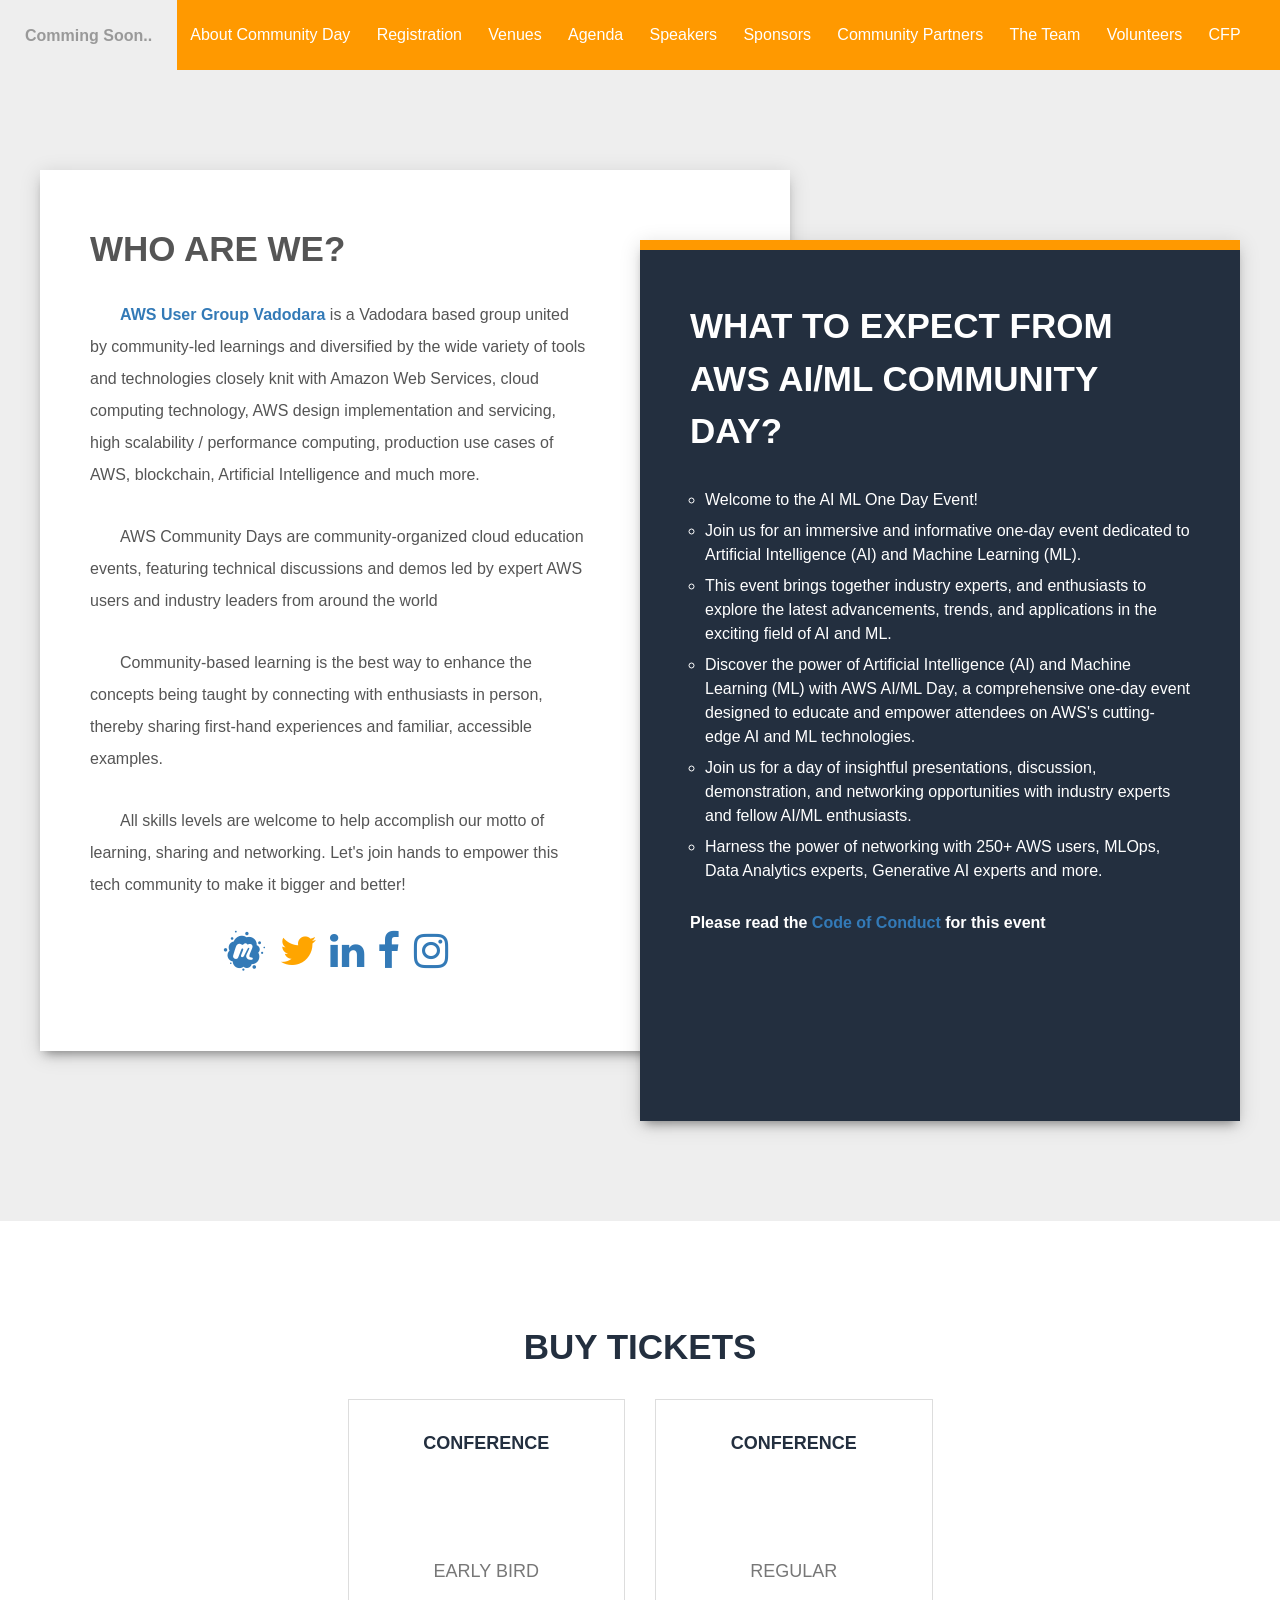
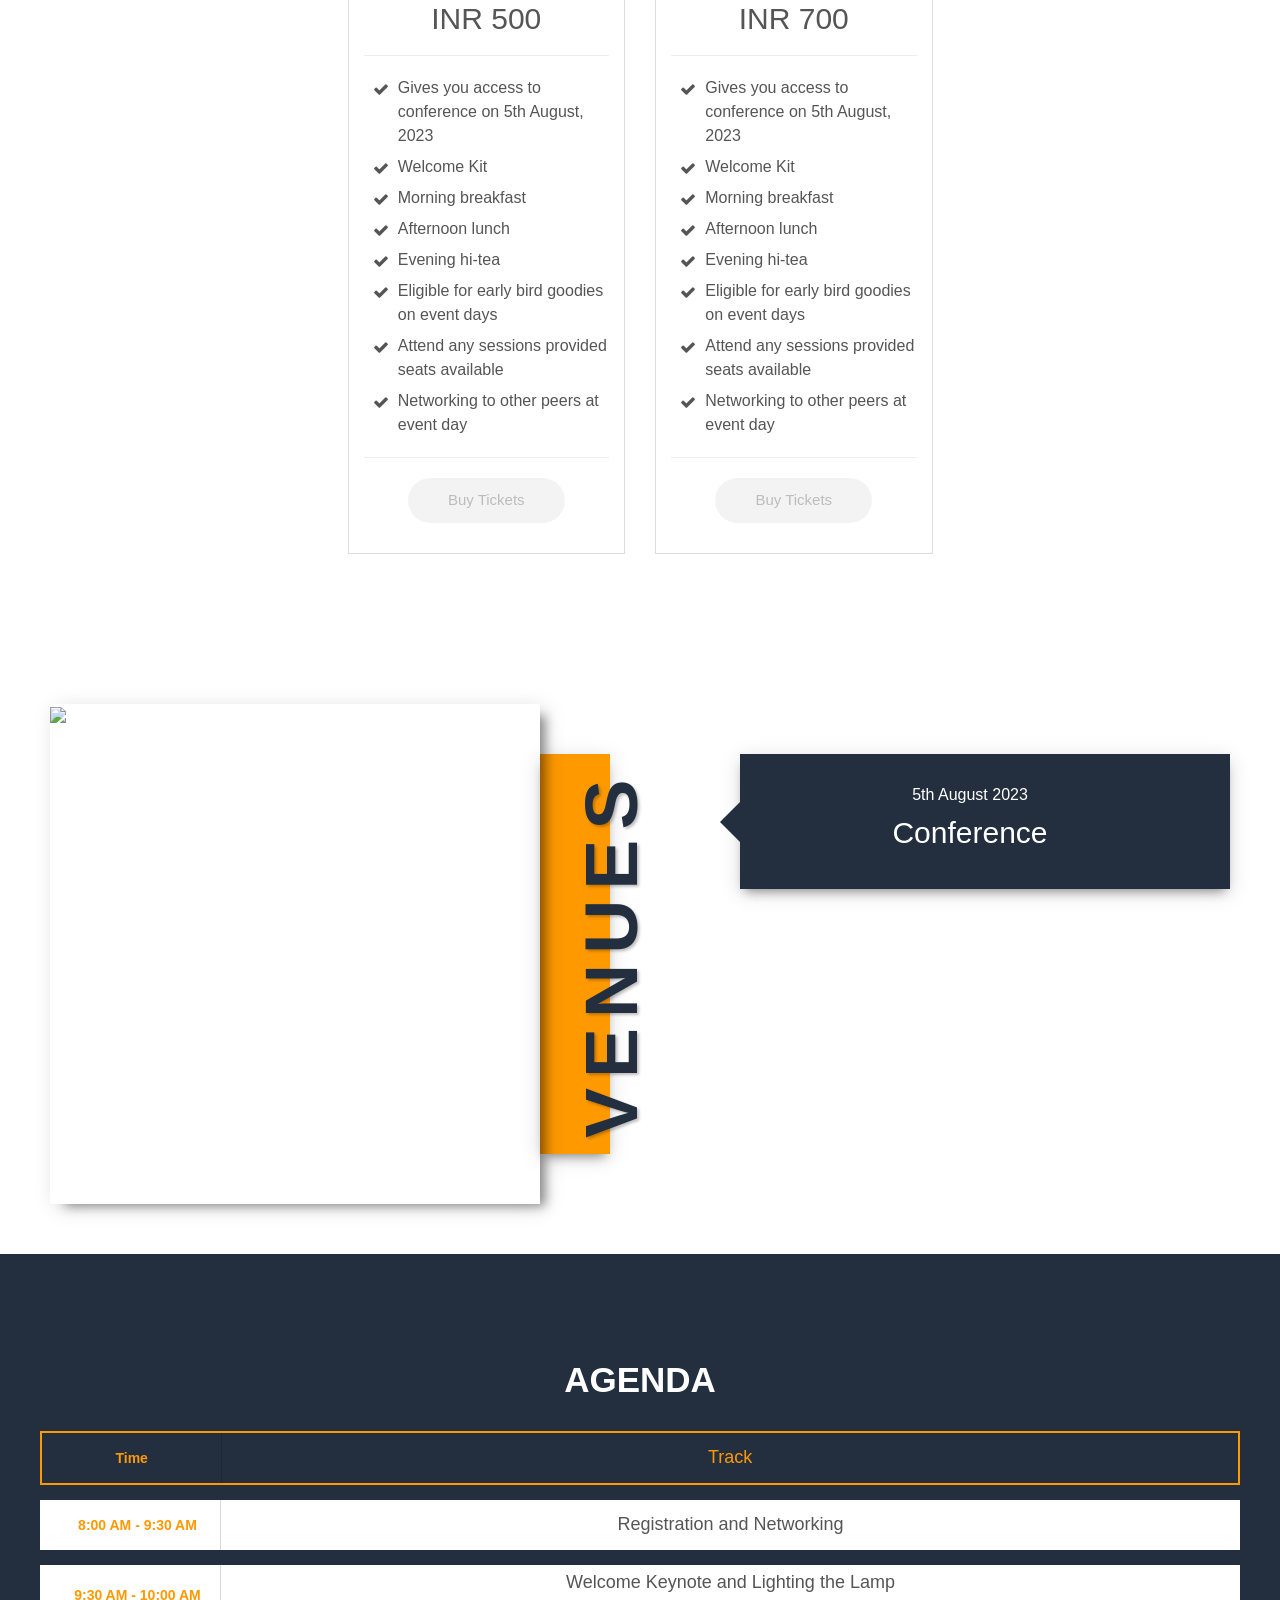
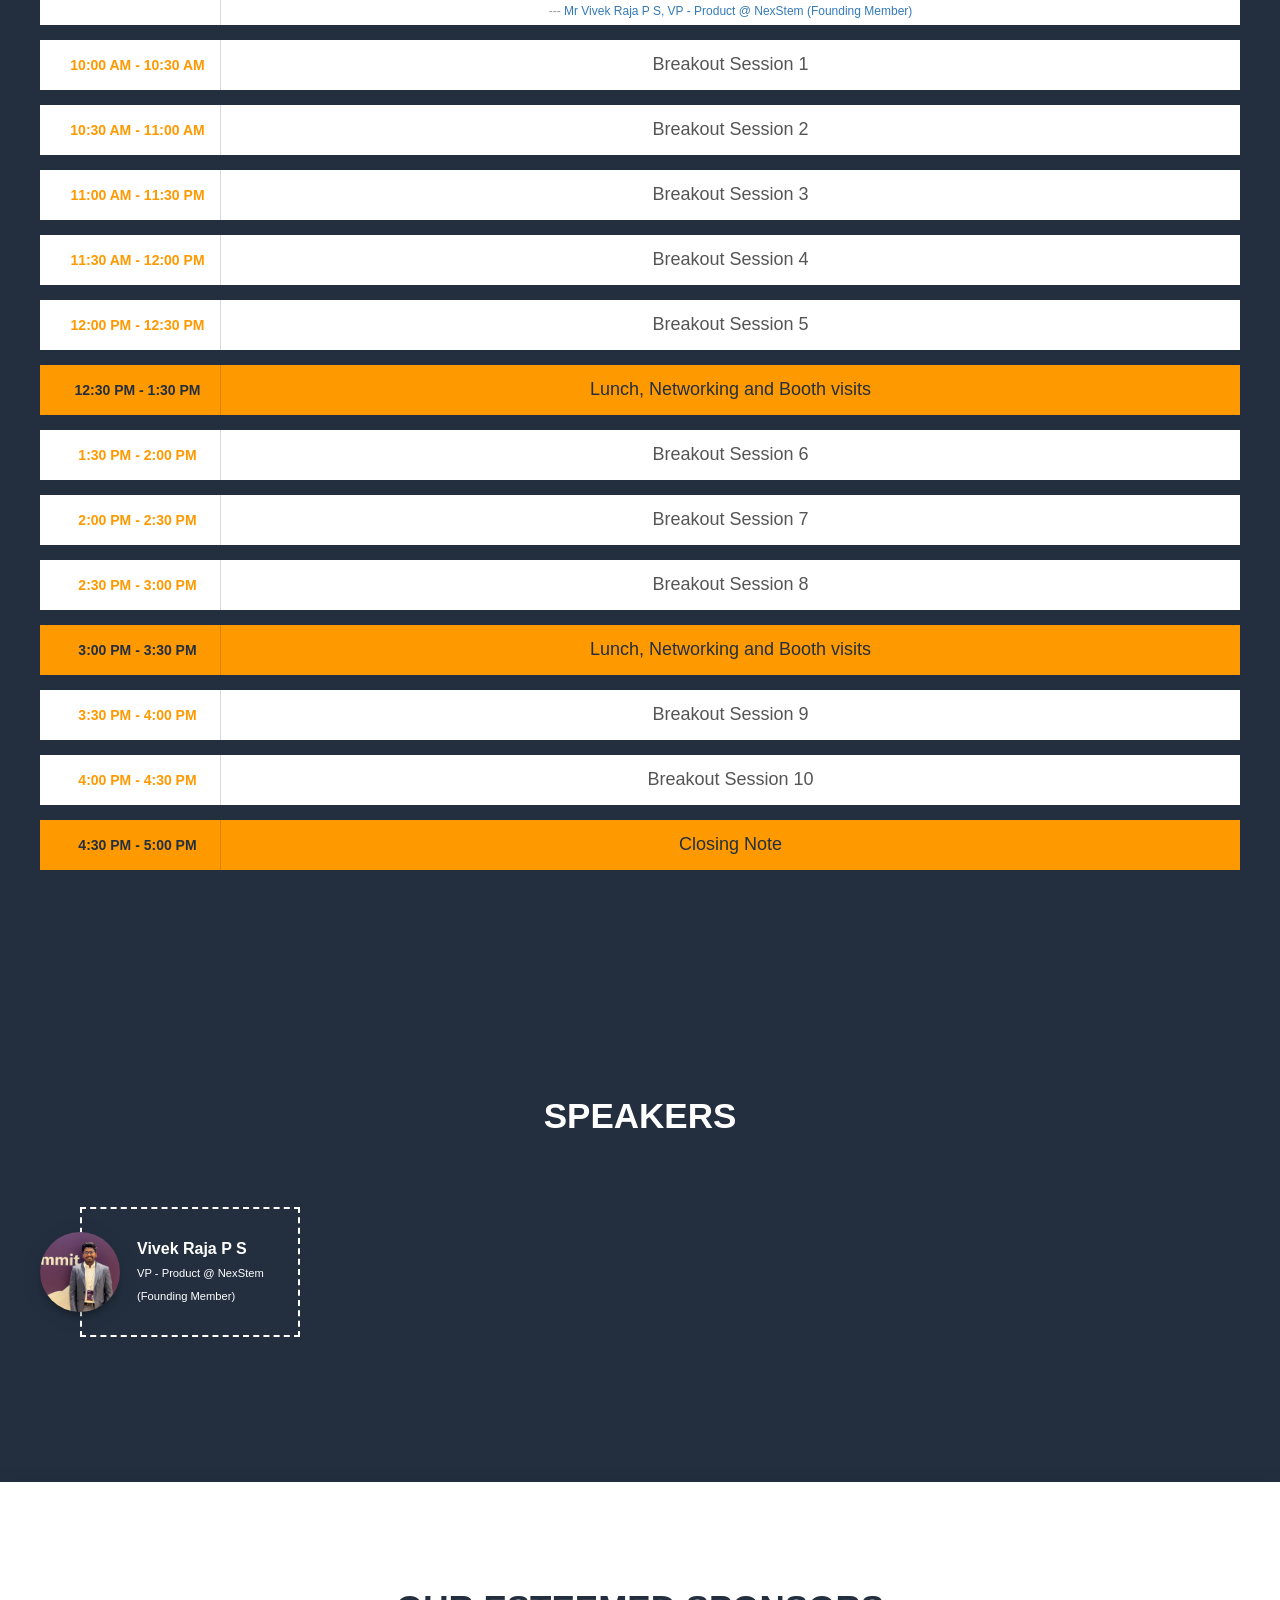
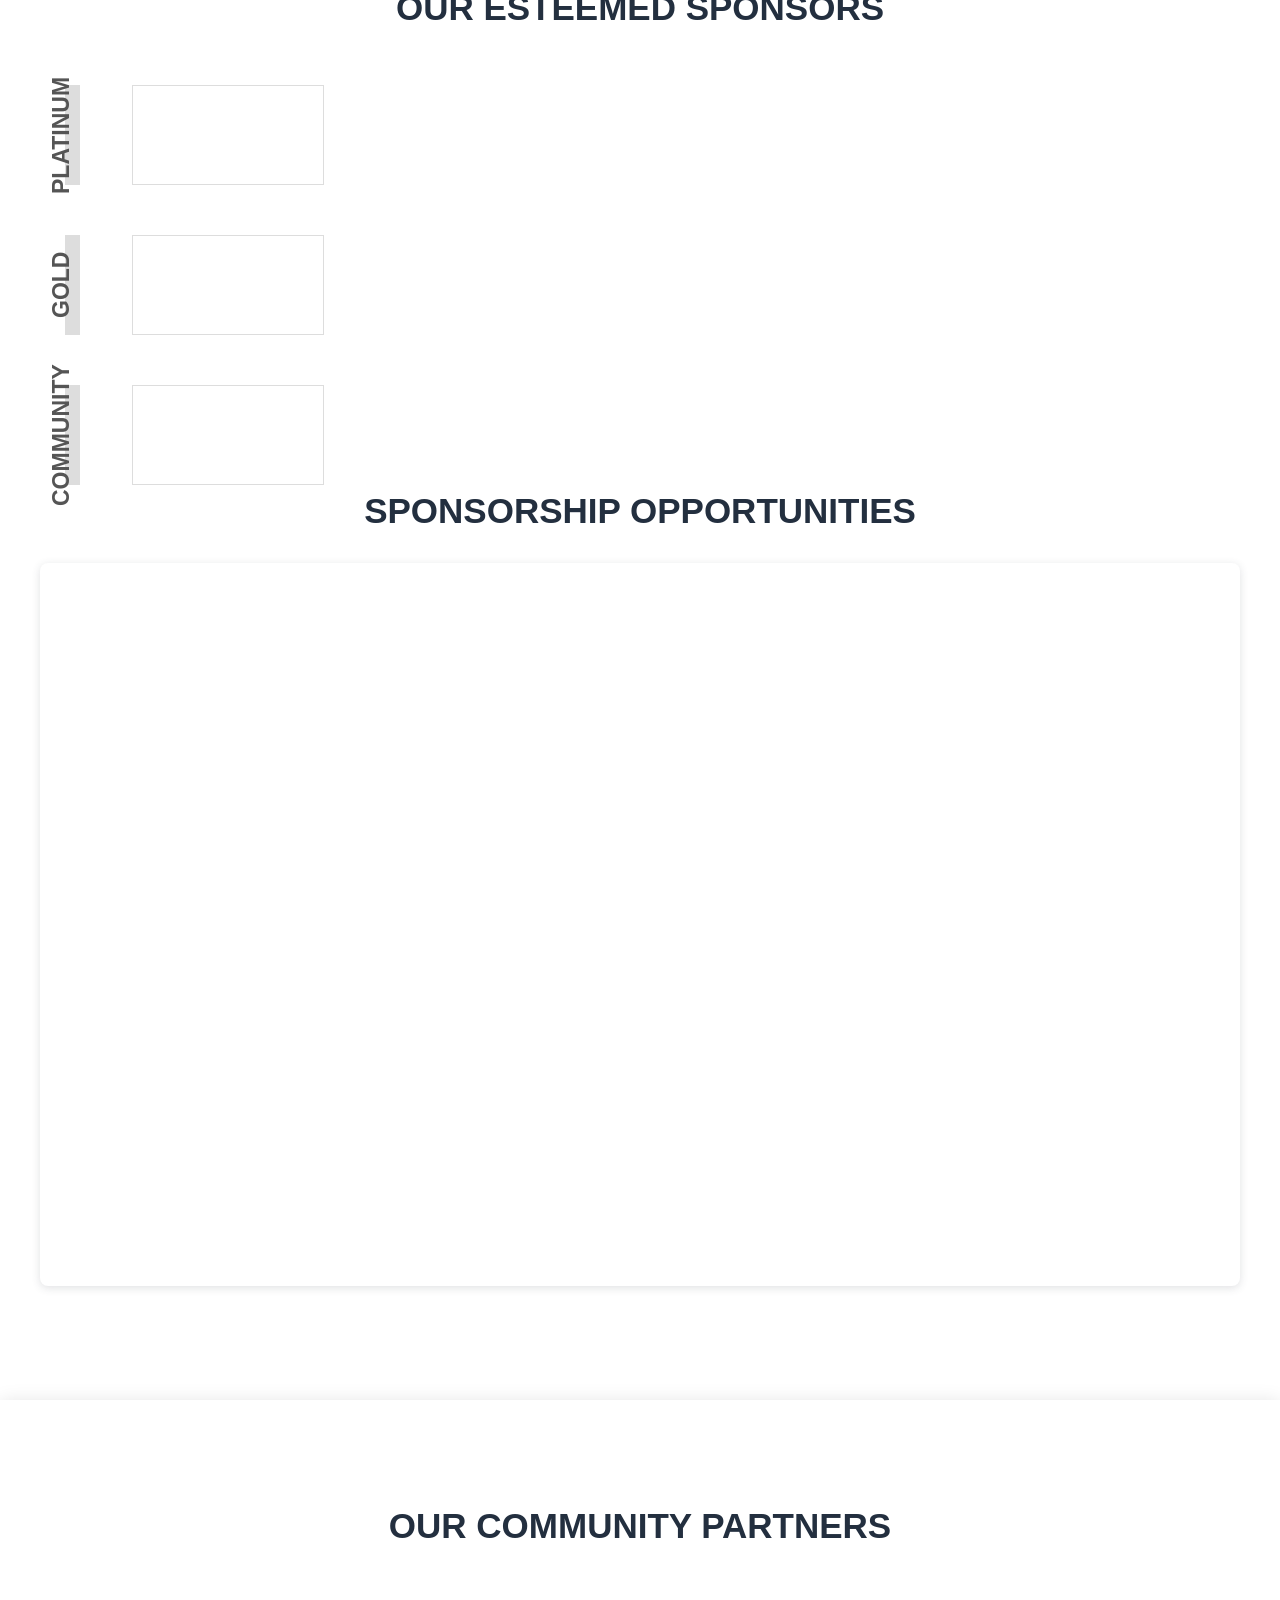
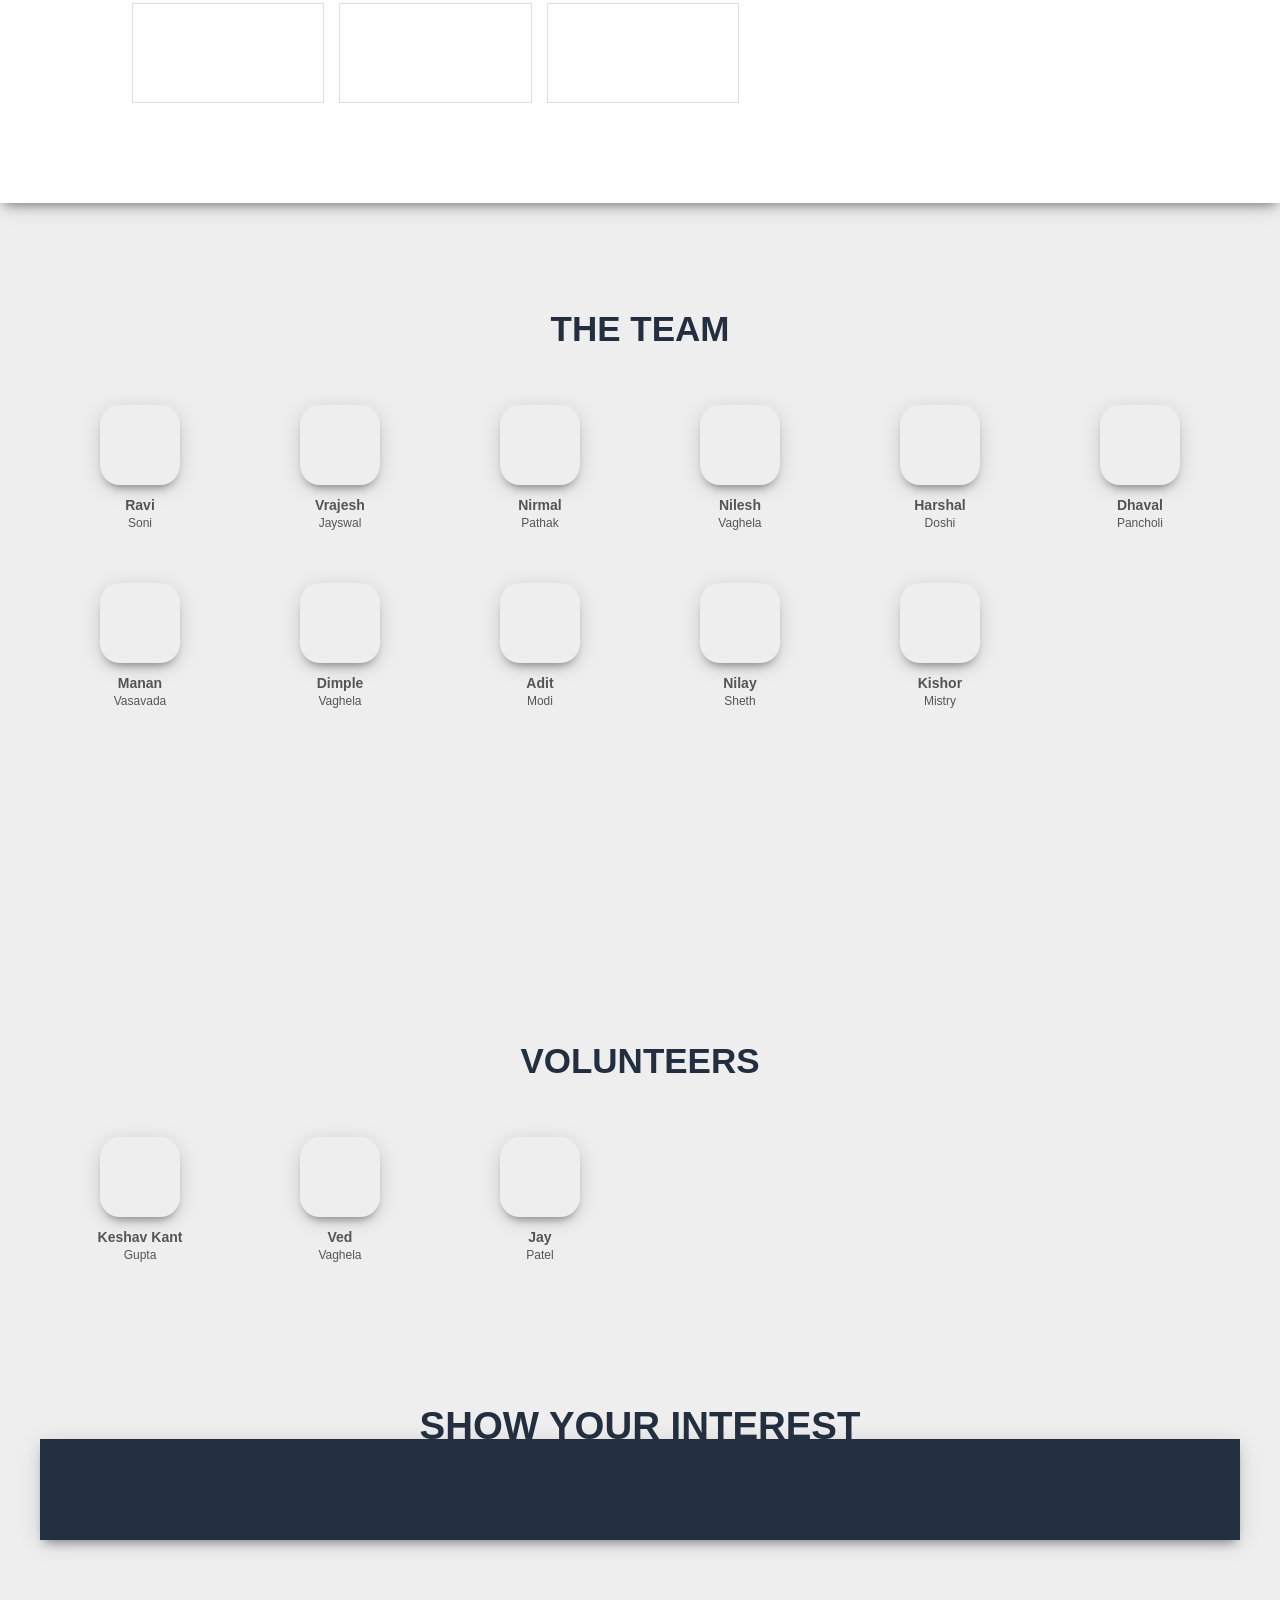
==== commit f605b02f: "Updated Venue" ====
--- a/index.html
+++ b/index.html
@@ -451,12 +451,13 @@
           </h4>
           <div class="left_in f1">
             <div id="map">
-
+              <img src="images/coming-soon-stay-tuned.png" />
+              <!--
               <iframe class="embed-responsive embed-responsive-1by1"
                 src="https://www.google.com/maps/embed?pb=!1m18!1m12!1m3!1d3689.149766589209!2d73.14279981744384!3d22.3857108!2m3!1f0!2f0!3f0!3m2!1i1024!2i768!4f13.1!3m3!1m2!1s0x395fc97d148a271d%3A0x28f7c8b66269e329!2sGSFC%20UNIVERSITY%20(%20School%20Of%20Technology%20)!5e0!3m2!1sen!2sin!4v1661613449315!5m2!1sen!2sin"
                 style="border:0;" scrolling="auto" allowfullscreen="" loading="lazy"
                 referrerpolicy="no-referrer-when-downgrade"></iframe>
-
+              -->
             </div>
           </div>
         </div>
@@ -464,8 +465,18 @@
           <div class="right_in">
             <div class="ven-1 ven active" data-label="GSFC UNIVERSITY">
               <div class="rand_cls">
-                <span class="date_ori">5th November 2022</span>
+                <span class="date_ori">5th August 2023</span>
                 <h4 class="headin-ttl">Conference</h4>
+              </div>
+              <ul>
+                
+              </ul>
+            </div>
+            <!--
+            <div class="ven-2 ven" data-label="GSFC UNIVERSITY">
+              <div class="rand_cls">
+                <span class="date_ori">6th November 2022</span>
+                <h4 class="headin-ttl">Workshop</h4>
               </div>
               <ul>
                 <li><b>GSFC UNIVERSITY</b></li>
@@ -475,19 +486,7 @@
                 <li>Vadodara, Gujarat 391750</li>
               </ul>
             </div>
-            <div class="ven-2 ven" data-label="GSFC UNIVERSITY">
-              <div class="rand_cls">
-                <span class="date_ori">6th November 2022</span>
-                <h4 class="headin-ttl">Workshop</h4>
-              </div>
-              <ul>
-                <li><b>GSFC UNIVERSITY</b></li>
-                <li><b>School Of Technology</b></li>
-                <li>Training Center Road,</li>
-                <li>Fertilizer Nagar,Sursi</li>
-                <li>Vadodara, Gujarat 391750</li>
-              </ul>
-            </div>
+            -->
             <div class="marked"></div>
           </div>
         </div>
@@ -928,12 +927,12 @@
                 <div class="fhf">
                   <div class="head"><span>Platinum</span></div>
                 </div>
+                <div class="f1">
+                  <div class="coming-soon">
+                    <a href="#" target="_blank">Coming soon</a>
+                  </div>
+                </div>
                 <!--
-                <div class="f1">
-                  <div class="aecor">
-                    <a href="https://www.aecordigital.com" target="_blank">Aecor Technologies Pvt. Ltd</a>
-                  </div>
-                </div>
                 
                 <div class="f1">
                   <div class="crayon">
@@ -948,12 +947,12 @@
                 <div class="fhf">
                   <div class="head"><span>Gold</span></div>
                 </div>
+                <div class="f1">
+                  <div class="coming-soon">
+                    <a href="#" target="_blank">Coming soon</a>
+                  </div>
+                </div>
                 <!--
-                <div class="f1">
-                  <div class="avdevs">
-                    <a href="https://www.avdevs.com" target="_blank">AV Deve</a>
-                  </div>
-                </div>
                 <div class="f1">
                   <div class="wiser">
                     <a href="https://www.wiser.com/" target="_blank">Wiser Solutions, Inc.</a>
@@ -962,48 +961,15 @@
                 -->
               </div>
             </div>
-            <div class="slvr">
-              <div class="flex-it">
-                <div class="fhf">
-                  <div class="head"><span>Silver</span></div>
-                </div>
-                <!--
-                <div class="f1">
-                  <div class="cloudkida">
-                    <a href="https://www.cloudkida.com" target="_blank">Cloudkida</a>
-                  </div>
-                </div>
-                <div class="f1">
-                  <div class="nivida">
-                    <a href="https://www.nivida.in/" target="_blank">Nivida Web Solutions Private Limited</a>
-                  </div>
-                </div>
-                <div class="f1">
-                  <div class="ecs">
-                    <a href="https://www.ecsglobalinc.com/" target="_blank">ECS Global Inc.</a>
-                  </div>
-                </div>
-                <div class="f1">
-                  <div class="intuitive">
-                    <a href="https://www.intuitive.cloud/" target="_blank">Intuitive Technology Partners Inc.</a>
-                  </div>
-                </div>
-                <div class="f1">
-                  <div class="coralogix">
-                    <a href="https://coralogix.com/" target="_blank">Coralogix LTD.</a>
-                  </div>
-                </div>
-                -->
-              </div>
-            </div>
+            
             <div class="cmnty">
               <div class="flex-it">
                 <div class="fhf">
                   <div class="head"><span>Community</span></div>
                 </div>
                 <div class="f1">
-                  <div class="gsfcuni">
-                    <a href="https://www.gsfcuni.edu.in/" target="_blank">GSFC University</a>
+                  <div class="coming-soon">
+                    <a href="#" target="_blank">Coming soon</a>
                   </div>
                 </div>
               </div>
--- a/stylesheets/style.css
+++ b/stylesheets/style.css
@@ -1651,7 +1651,7 @@
   cursor: pointer;
   width: 100%;
   margin: auto;
-  height: 50%;
+  height: 100%;
   display: flex;
   align-items: center;
   justify-content: center;
@@ -2146,7 +2146,7 @@
 }
 /* line 887, ../sass/shared/_home.scss */
 #page .section-6 {
-  padding: 100px 0 1px;
+  padding: 100px 0 200px;
   background: #fff;
   box-shadow: 0 4px 20px 0 rgba(0, 0, 0, 0.14), 0 7px 10px -5px rgba(0, 0, 0, 0.4);
 }
@@ -2353,7 +2353,7 @@
 
 /* line 1056, ../sass/shared/_home.scss */
 #page .section-7 {
-  margin-top: 120px;
+  margin: -50px auto 100px;
 }
 @media only screen and (max-width: 991px) {
   /* line 1056, ../sass/shared/_home.scss */
@@ -2421,7 +2421,7 @@
 #page .section-7 .foot-fk .main-heading-ttl {
   font-weight: 900;
   font-size: 3vw;
-  margin: 5;
+  margin: 0;
   position: absolute;
   bottom: 100%;
   line-height: 0.7;
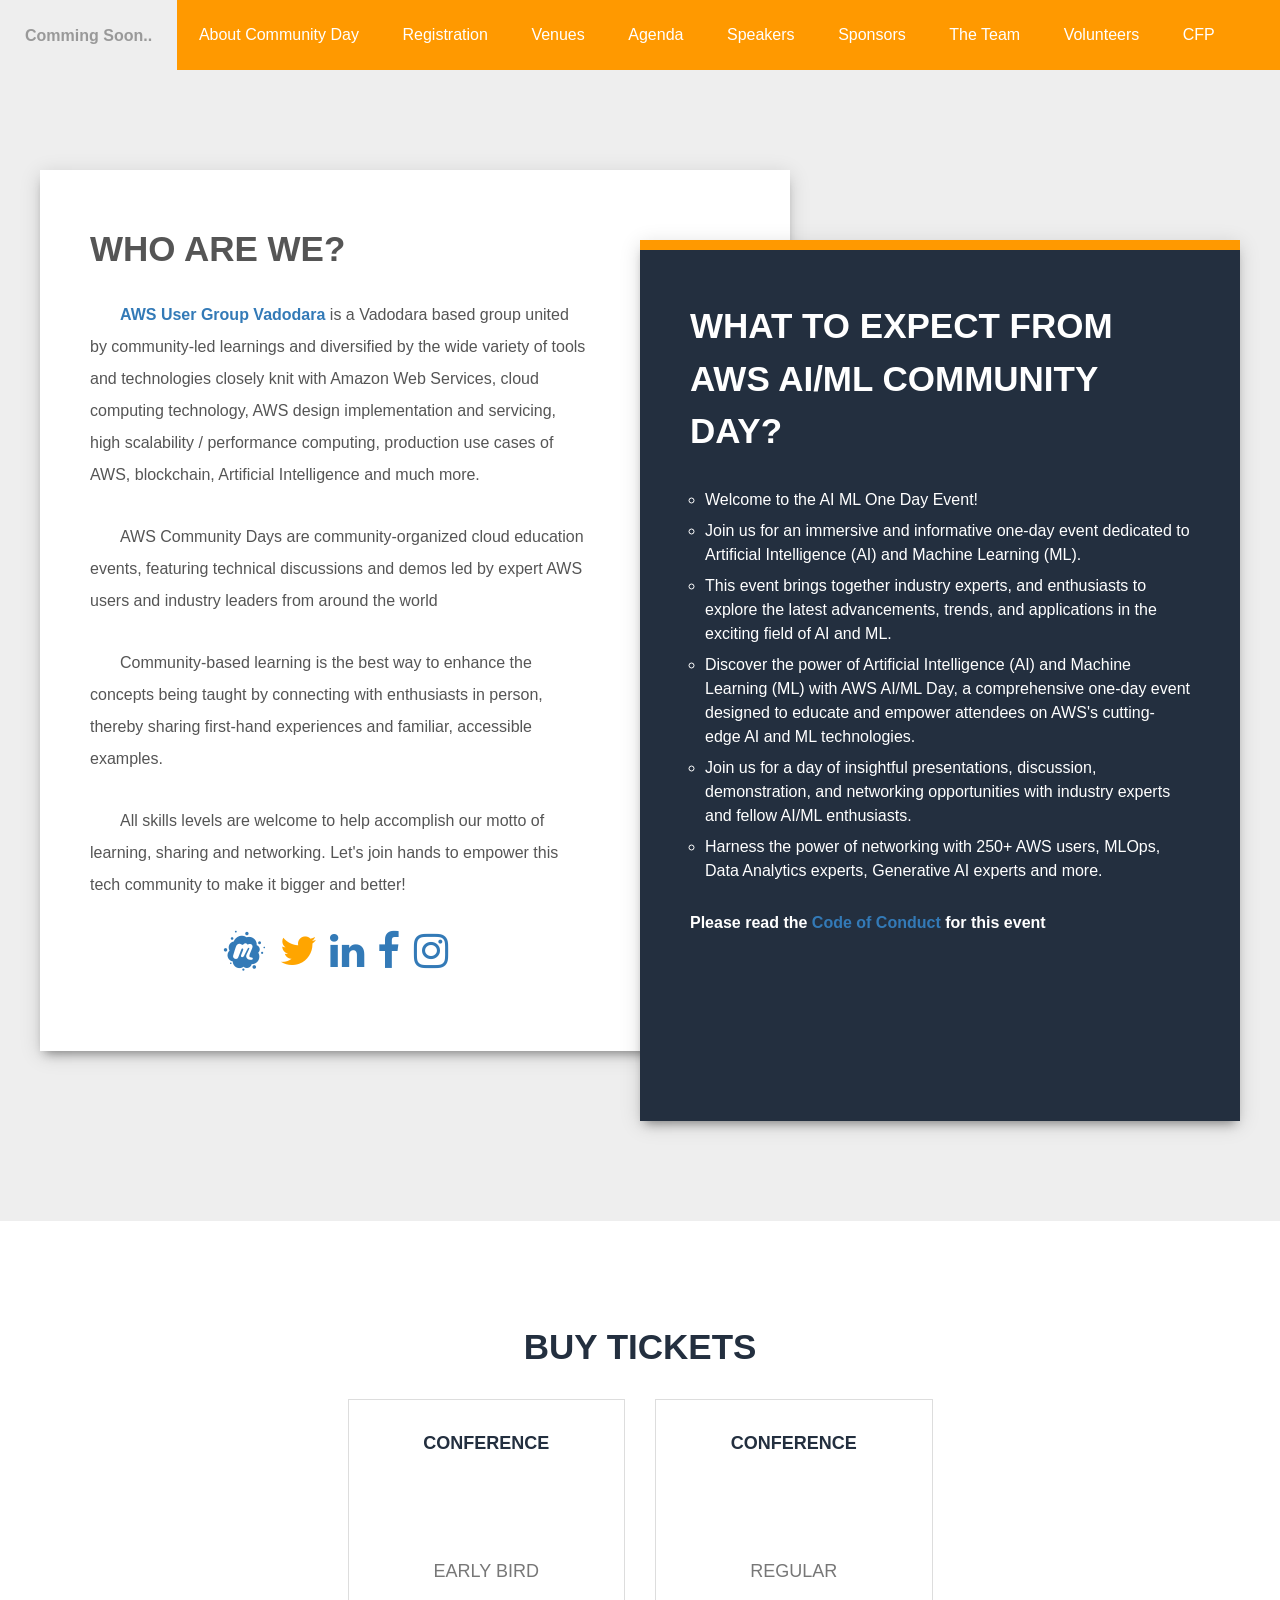
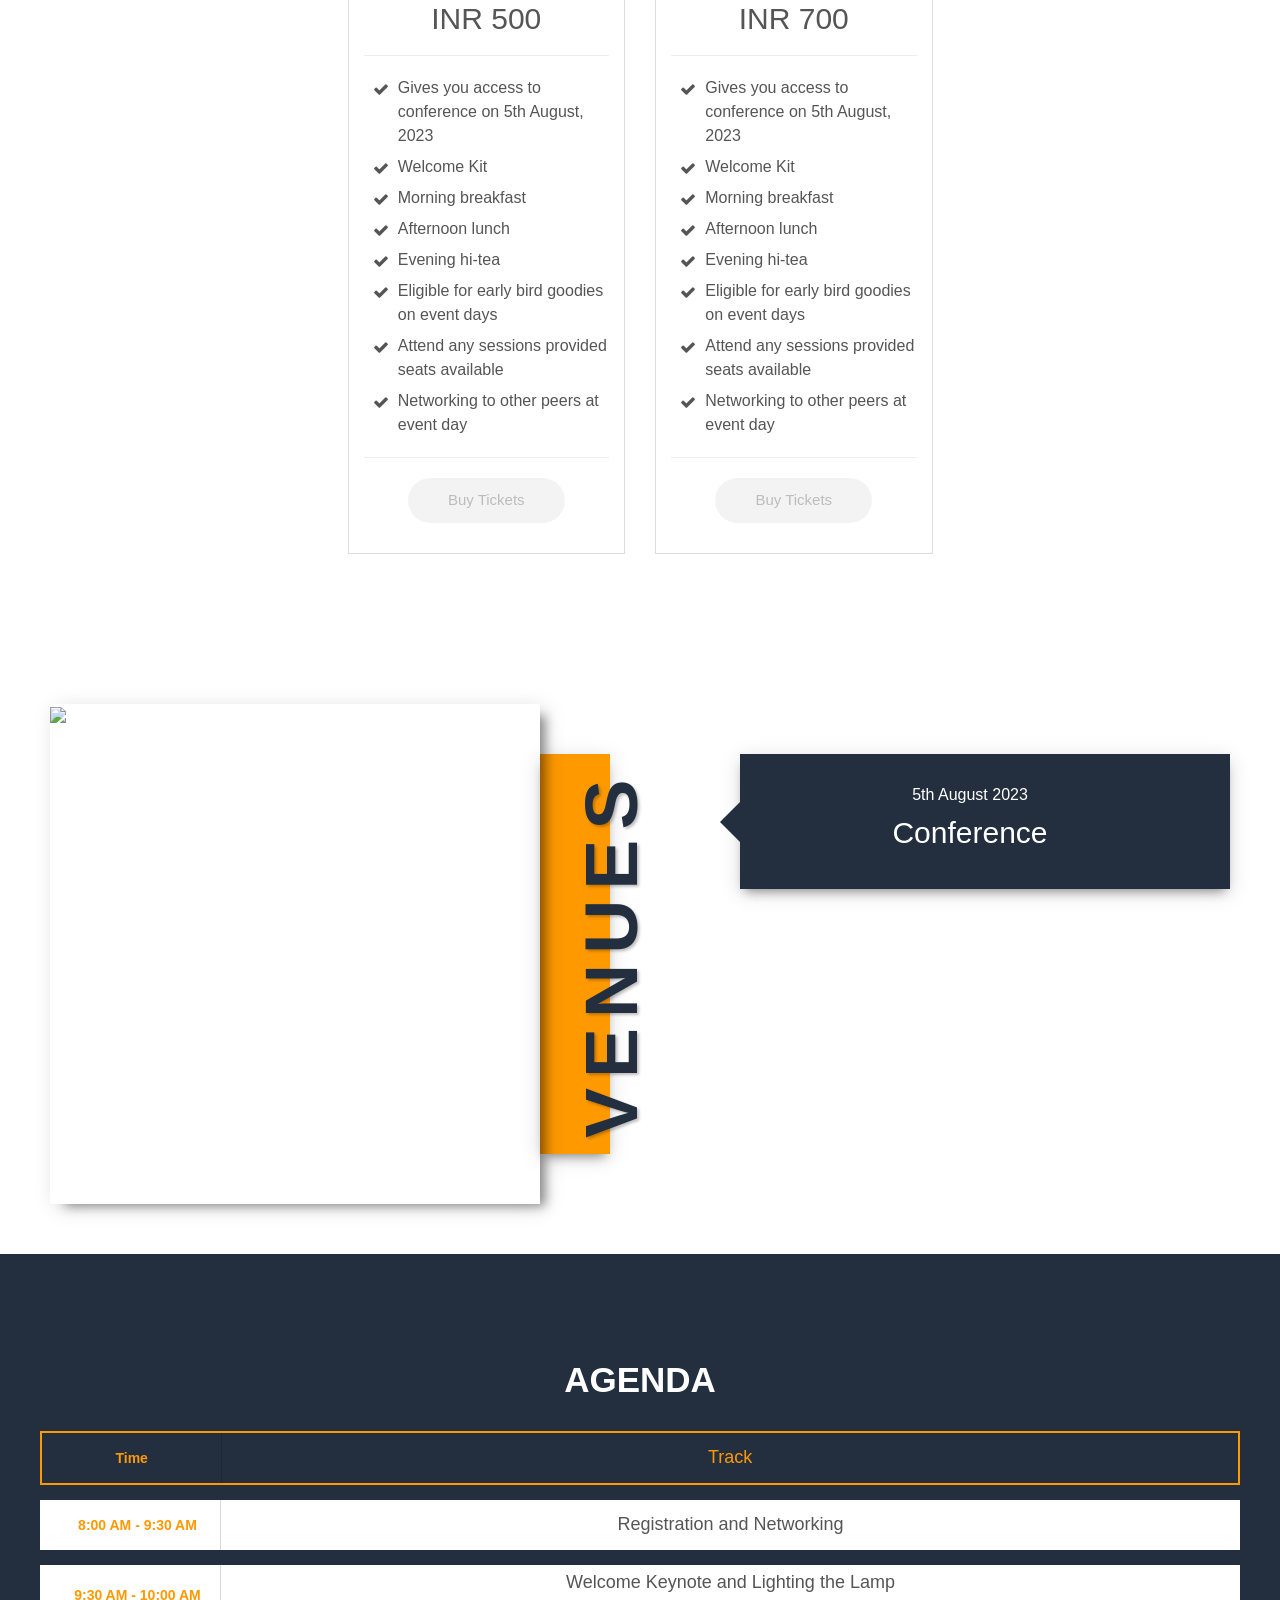
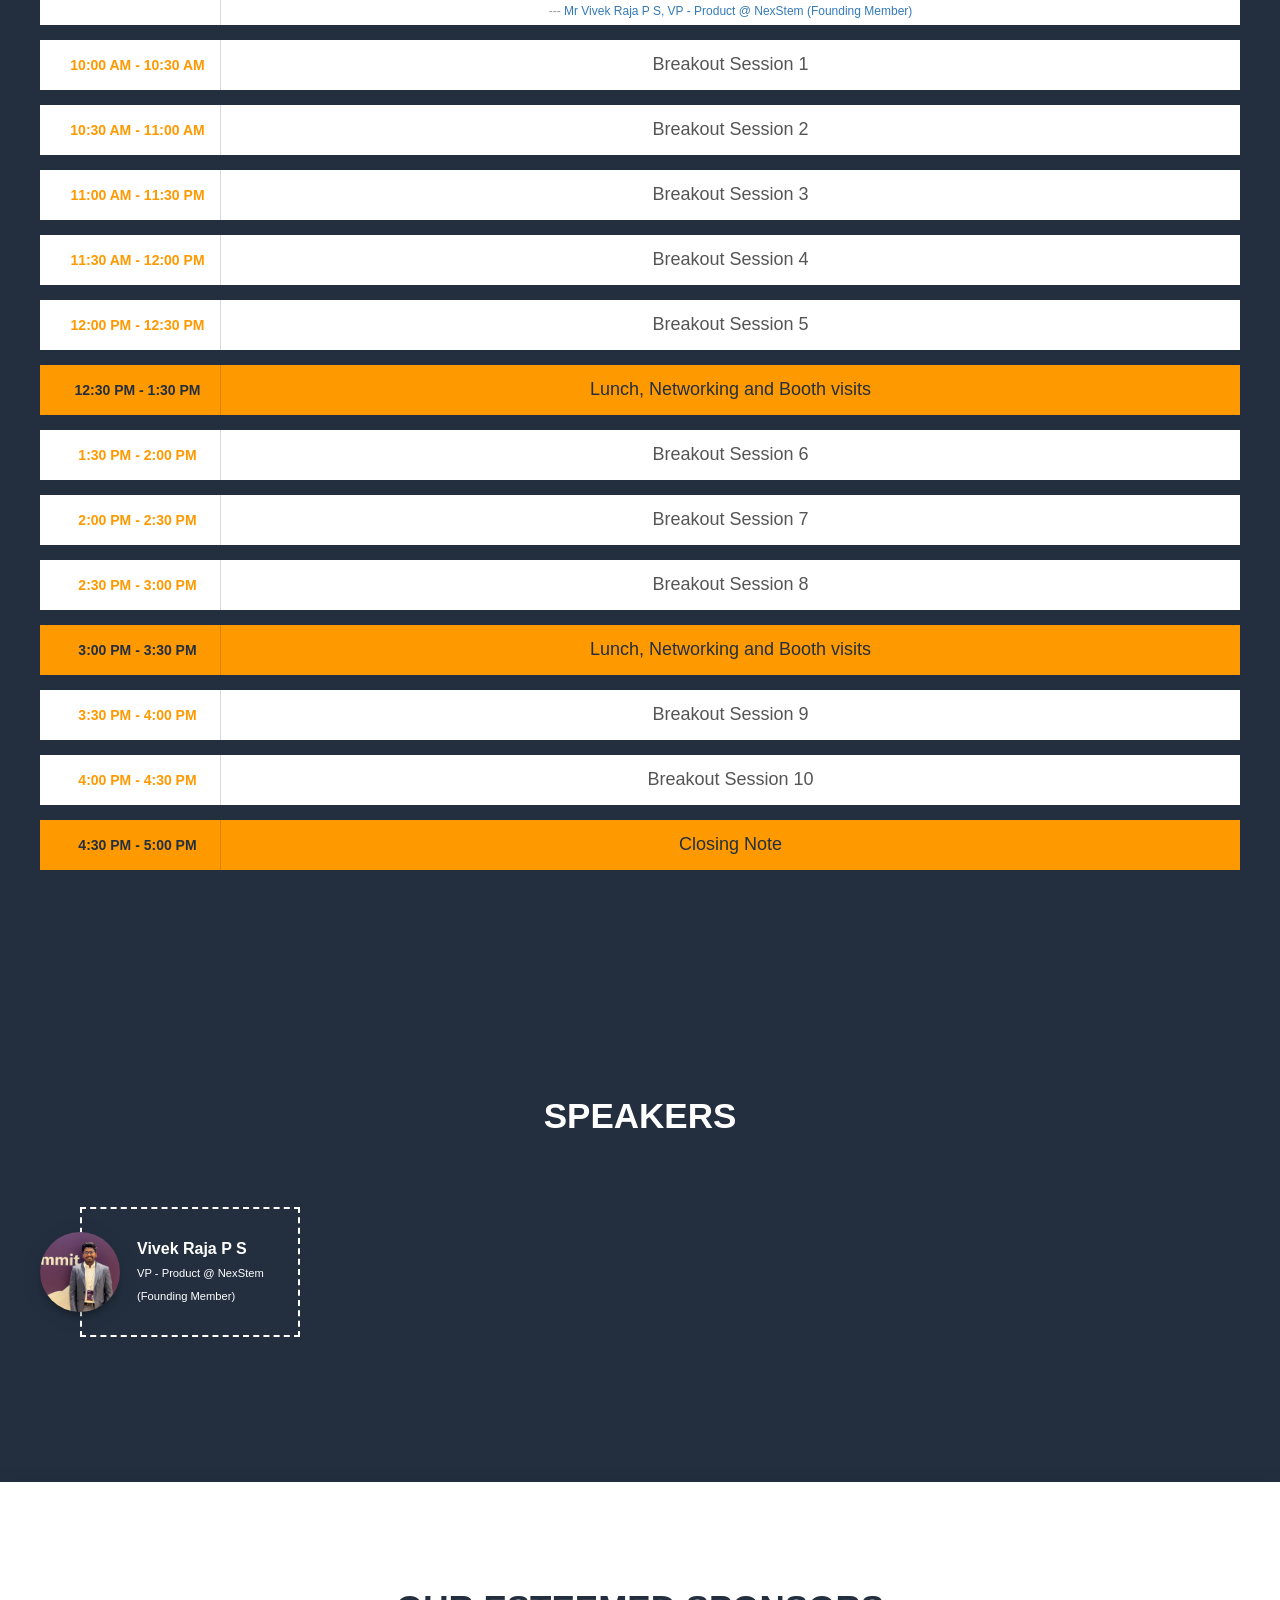
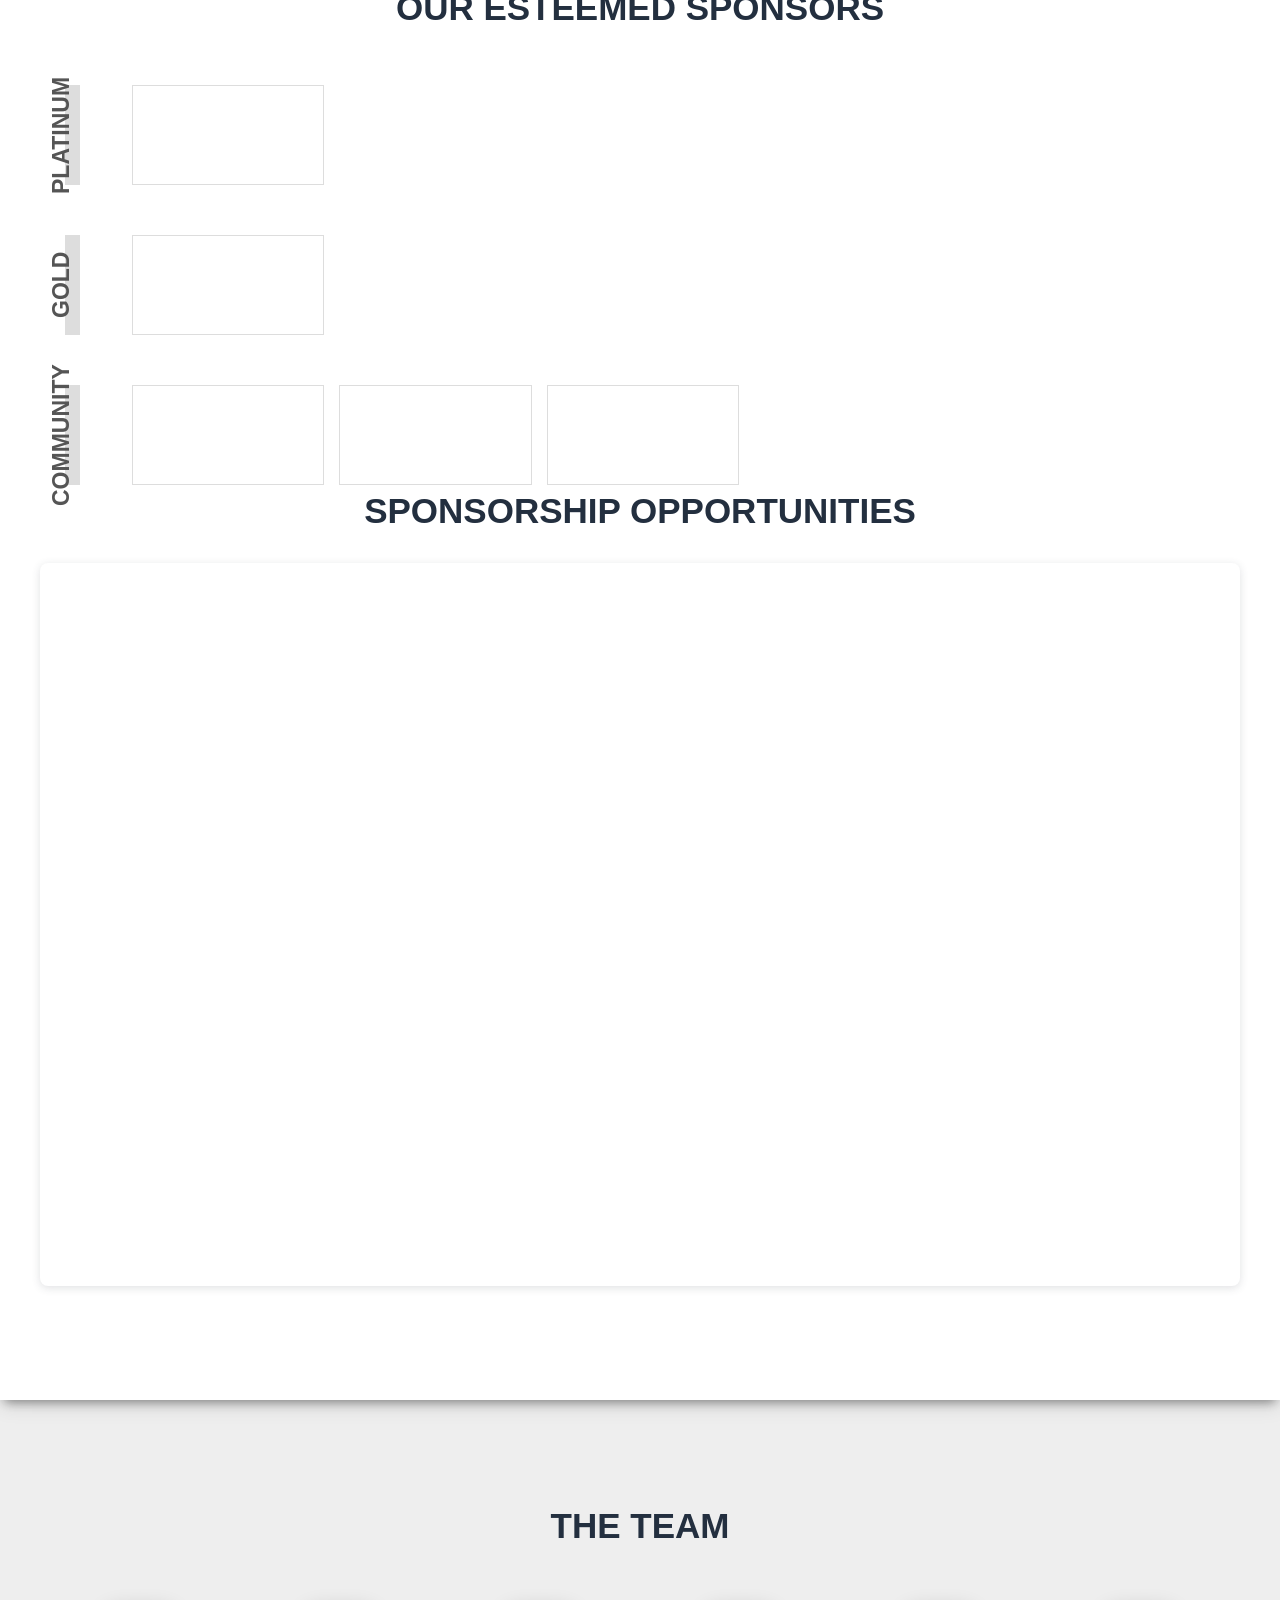
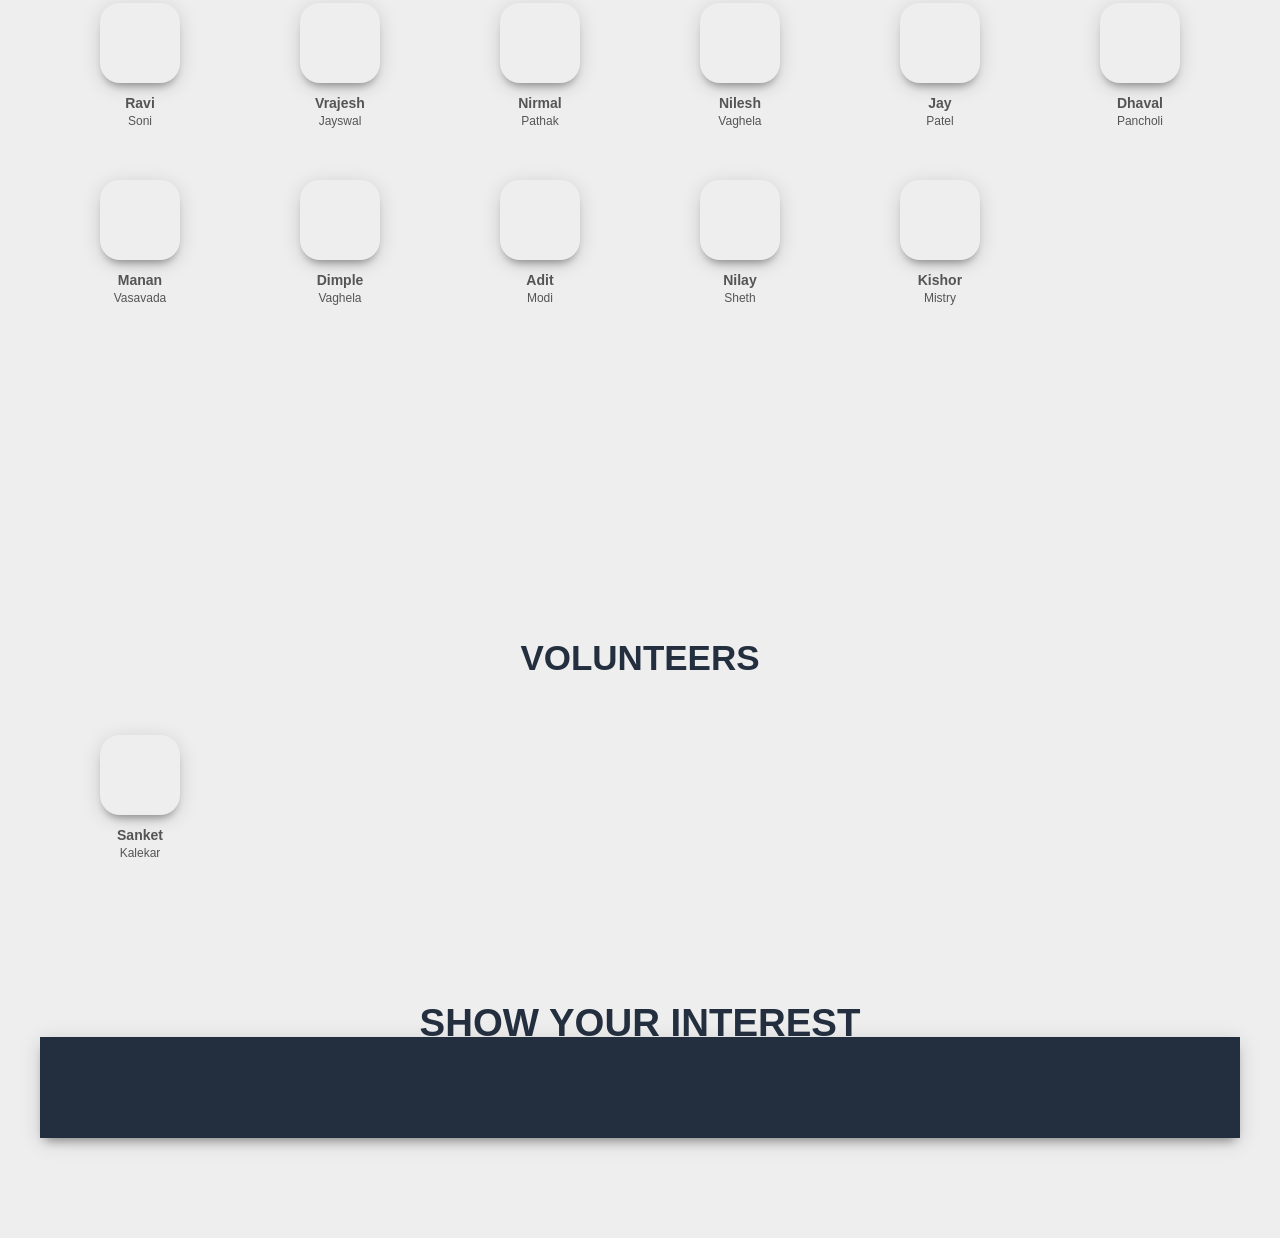
==== commit 698ef5a3: "Updated Community and The team" ====
--- a/index.html
+++ b/index.html
@@ -158,9 +158,11 @@
           <li>
             <a href="#sponsors">Sponsors</a>
           </li>
+          <!--
           <li>
             <a href="#community">Community Partners</a>
           </li>
+          -->
           <li>
             <a href="#team">The Team</a>
           </li>
@@ -968,8 +970,18 @@
                   <div class="head"><span>Community</span></div>
                 </div>
                 <div class="f1">
-                  <div class="coming-soon">
-                    <a href="#" target="_blank">Coming soon</a>
+                  <div class="cloud-tech" style="background-size:40%;">
+                    <a href="https://www.linkedin.com/company/cloud-techs/" target="_blank">CloudTech</a>
+                  </div>
+                </div>
+                <div class="f1">
+                  <div class="ahmedabad" style="background-size:40%;">
+                    <a href="https://awsahmedabad.community/" target="_blank">AWS Community Ahmedabad</a>
+                  </div>
+                </div>
+                <div class="f1">
+                  <div class="surat" style="background-size:75%;">
+                    <a href="https://www.meetup.com/surat-aws-user-group/" target="_blank">AWS Community Surat</a>
                   </div>
                 </div>
               </div>
@@ -996,7 +1008,7 @@
         </div>
       </div>
     </div>
-
+    <!--
     <div class="section section-5" id="community">
       <div class="container">
         <div class="sponsors">
@@ -1025,7 +1037,7 @@
         </div>
       </div>
     </div>
-
+    -->
     <div class="section-6 inv" id="team">
       <div class="container">
         <div class="volunteers">
@@ -1056,10 +1068,10 @@
                     <i class="icon large ion-logo-linkedin"></i>Nilesh Vaghela</a>
                 </div>
               </div>
-              <div class="person" data-fname="Harshal" data-lname="Doshi">
-                <div class="img">
-                  <a target="_blank" href="https://www.linkedin.com/in/harshal14395/">
-                    <i class="icon large ion-logo-linkedin"></i>Harshal Doshi</a>
+              <div class="person" data-fname="Jay" data-lname="Patel">
+                <div class="img">
+                  <a target="_blank" href="https://www.linkedin.com/in/imjp19/">
+                    <i class="icon large ion-logo-linkedin"></i>Jay Patel</a>
                 </div>
               </div>
               <div class="person" data-fname="Dhaval" data-lname="Pancholi">
@@ -1109,24 +1121,13 @@
           <h4 class="main-heading-ttl text-center">Volunteers</h4>
           <div class="vl-row-list">
             <div class="vl-i  flex-it hcenter">
-              <div class="person" data-fname="Keshav Kant" data-lname="Gupta">
+              <div class="person" data-fname="Sanket" data-lname="Kalekar">
                 <div class="img">
                   <a target="_blank" href="https://www.linkedin.com/in/keshav-04/">
-                    <i class="icon large ion-logo-linkedin"></i>Keshav Kant Gupta</a>
-                </div>
-              </div>
-              <div class="person" data-fname="Ved" data-lname="Vaghela">
-                <div class="img">
-                  <a target="_blank" href="https://www.linkedin.com/in/ved-vaghela-9215b5225/">
-                    <i class="icon large ion-logo-linkedin"></i>Ved Vaghela</a>
-                </div>
-              </div>
-              <div class="person" data-fname="Jay" data-lname="Patel">
-                <div class="img">
-                  <a target="_blank" href="https://www.linkedin.com/in/imjp19/">
-                    <i class="icon large ion-logo-linkedin"></i>Jay Patel</a>
-                </div>
-              </div>
+                    <i class="icon large ion-logo-linkedin"></i>Sanket Kalekar</a>
+                </div>
+              </div>
+              
               <!--
               <div class="person" data-fname="Sanket" data-lname="Kalekar">
                 <div class="img">
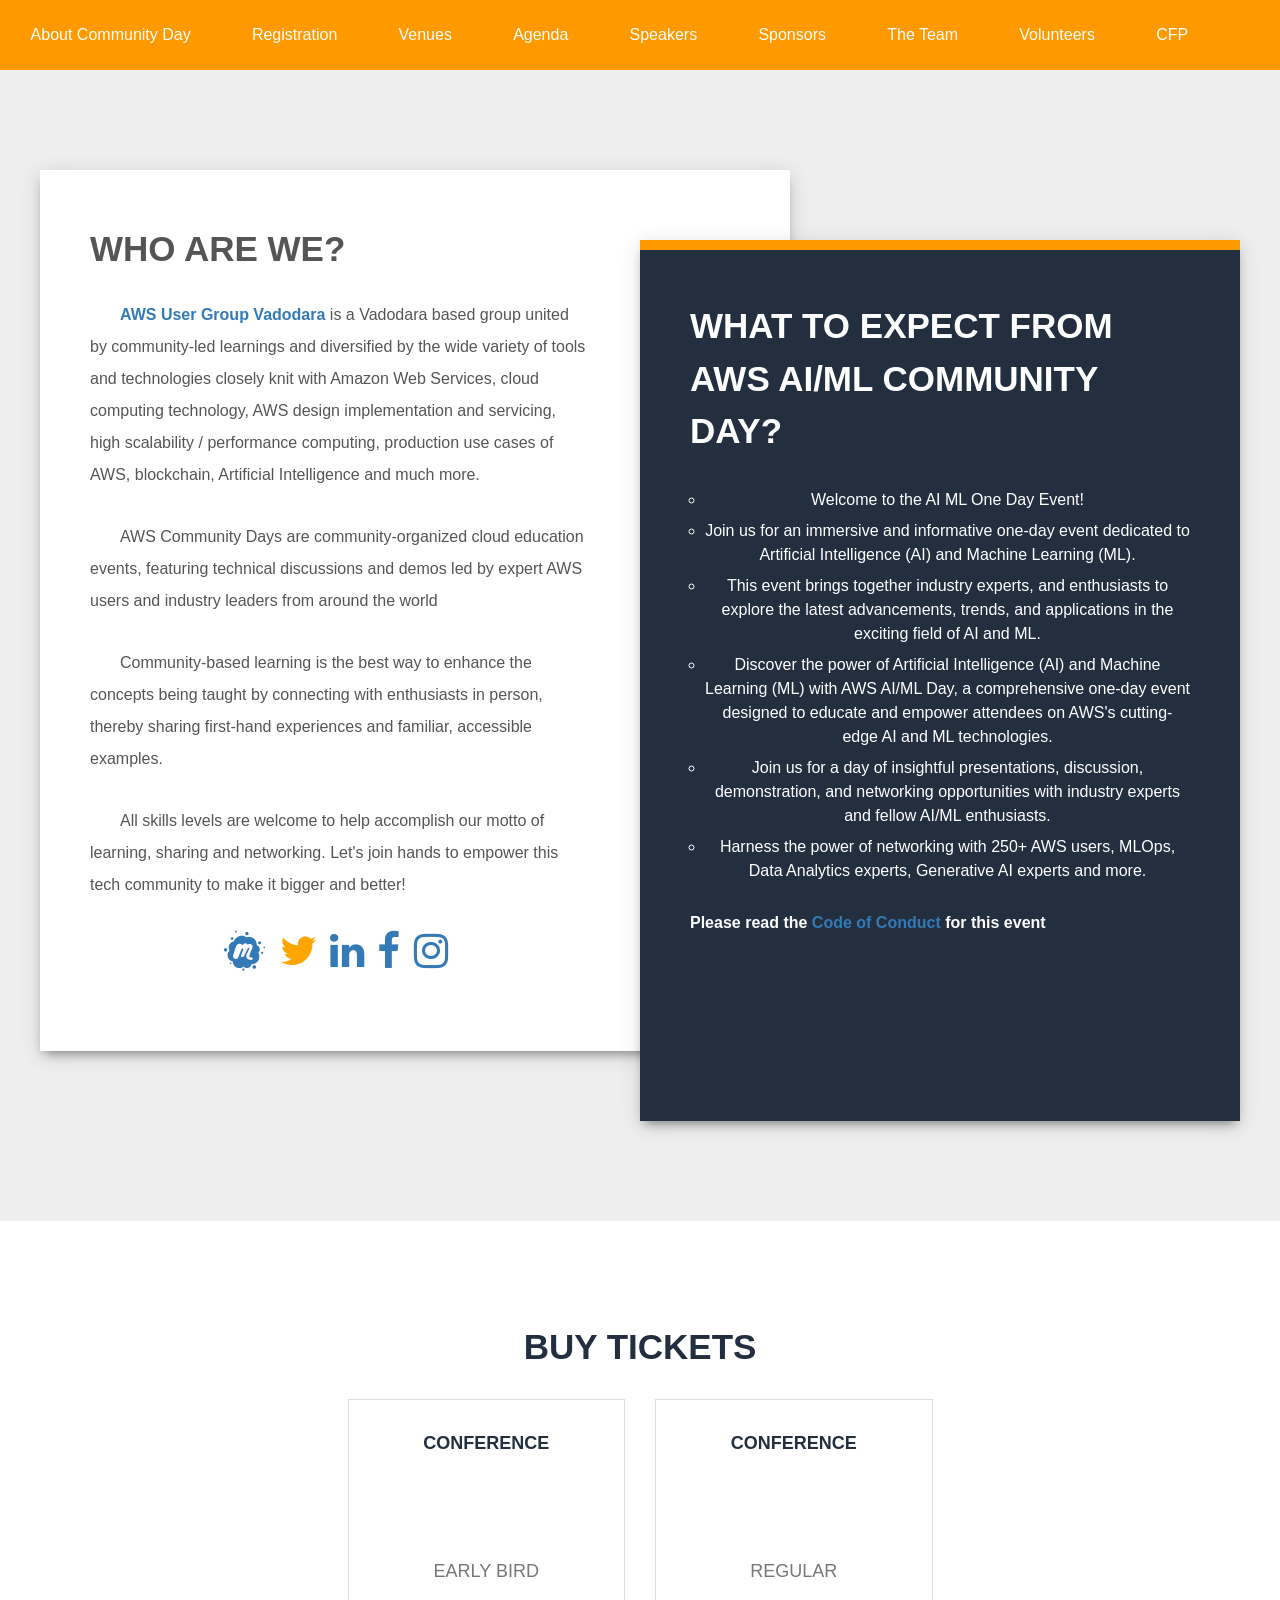
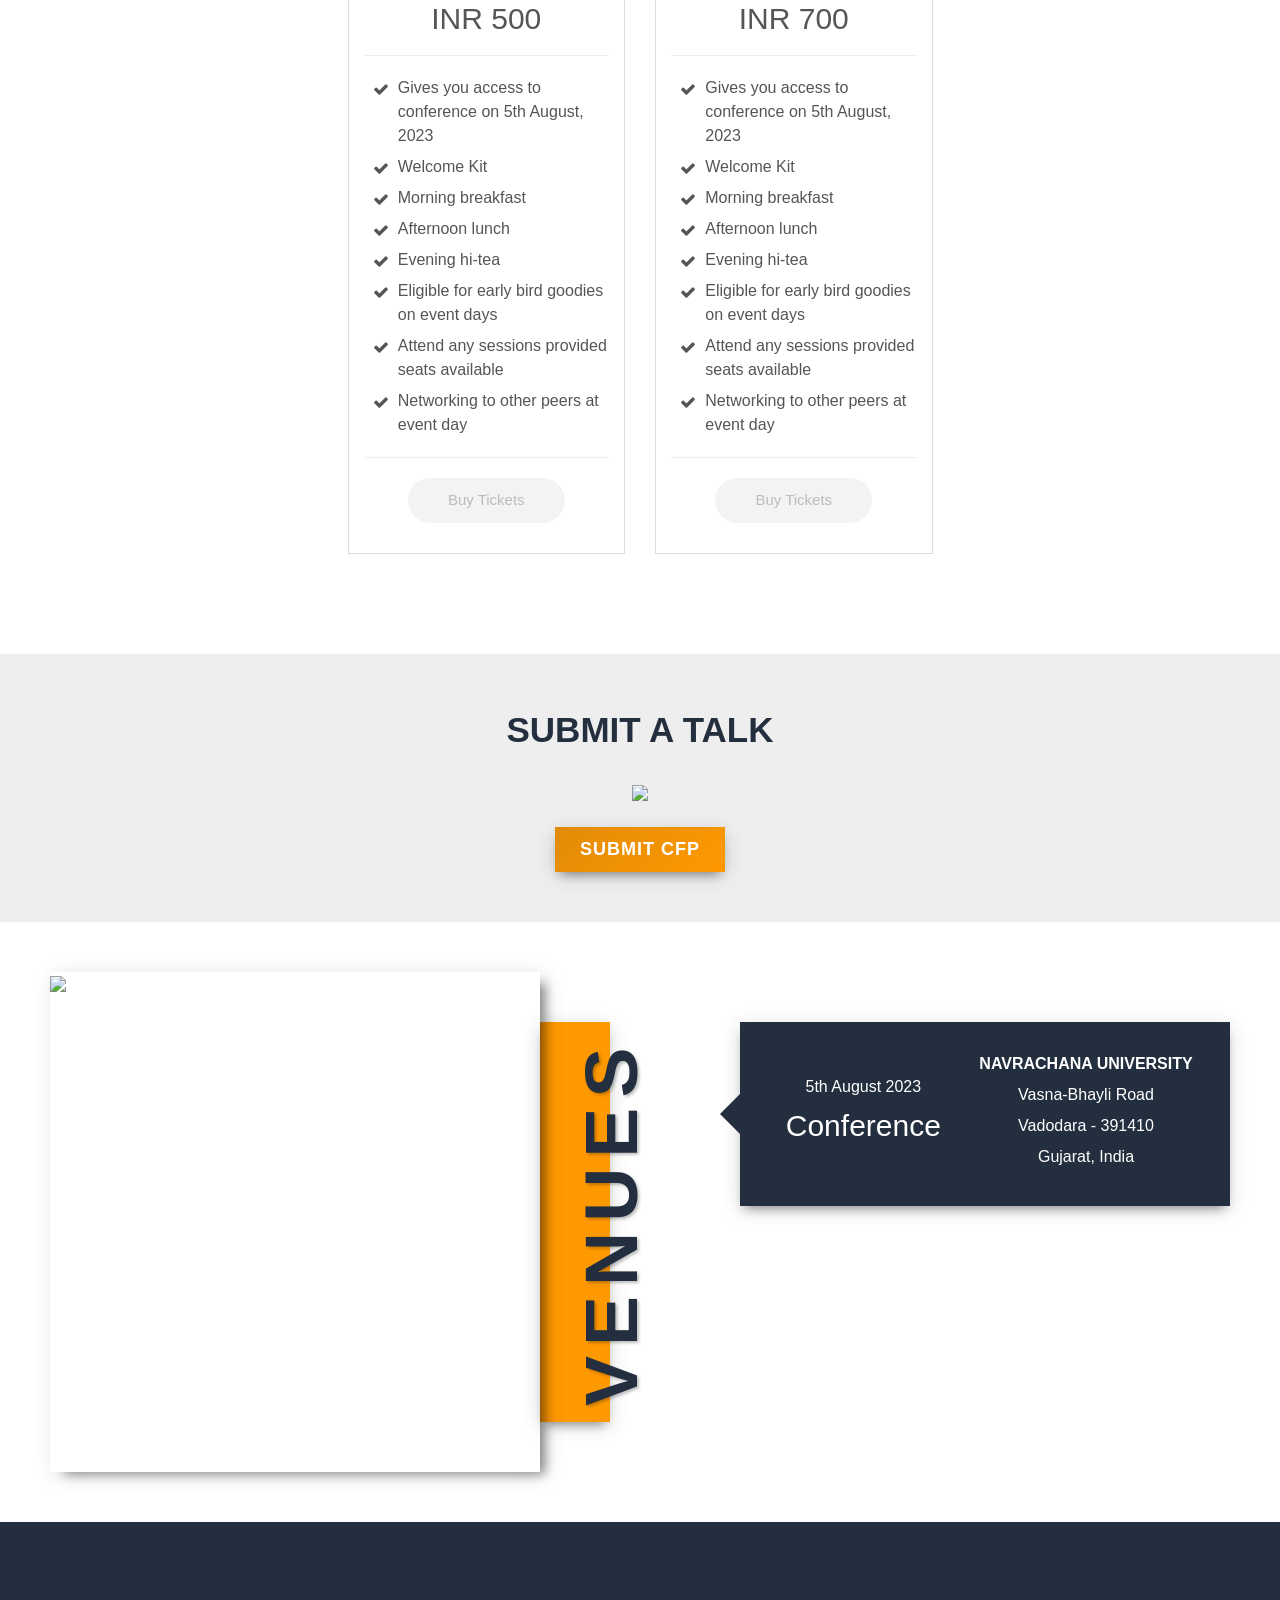
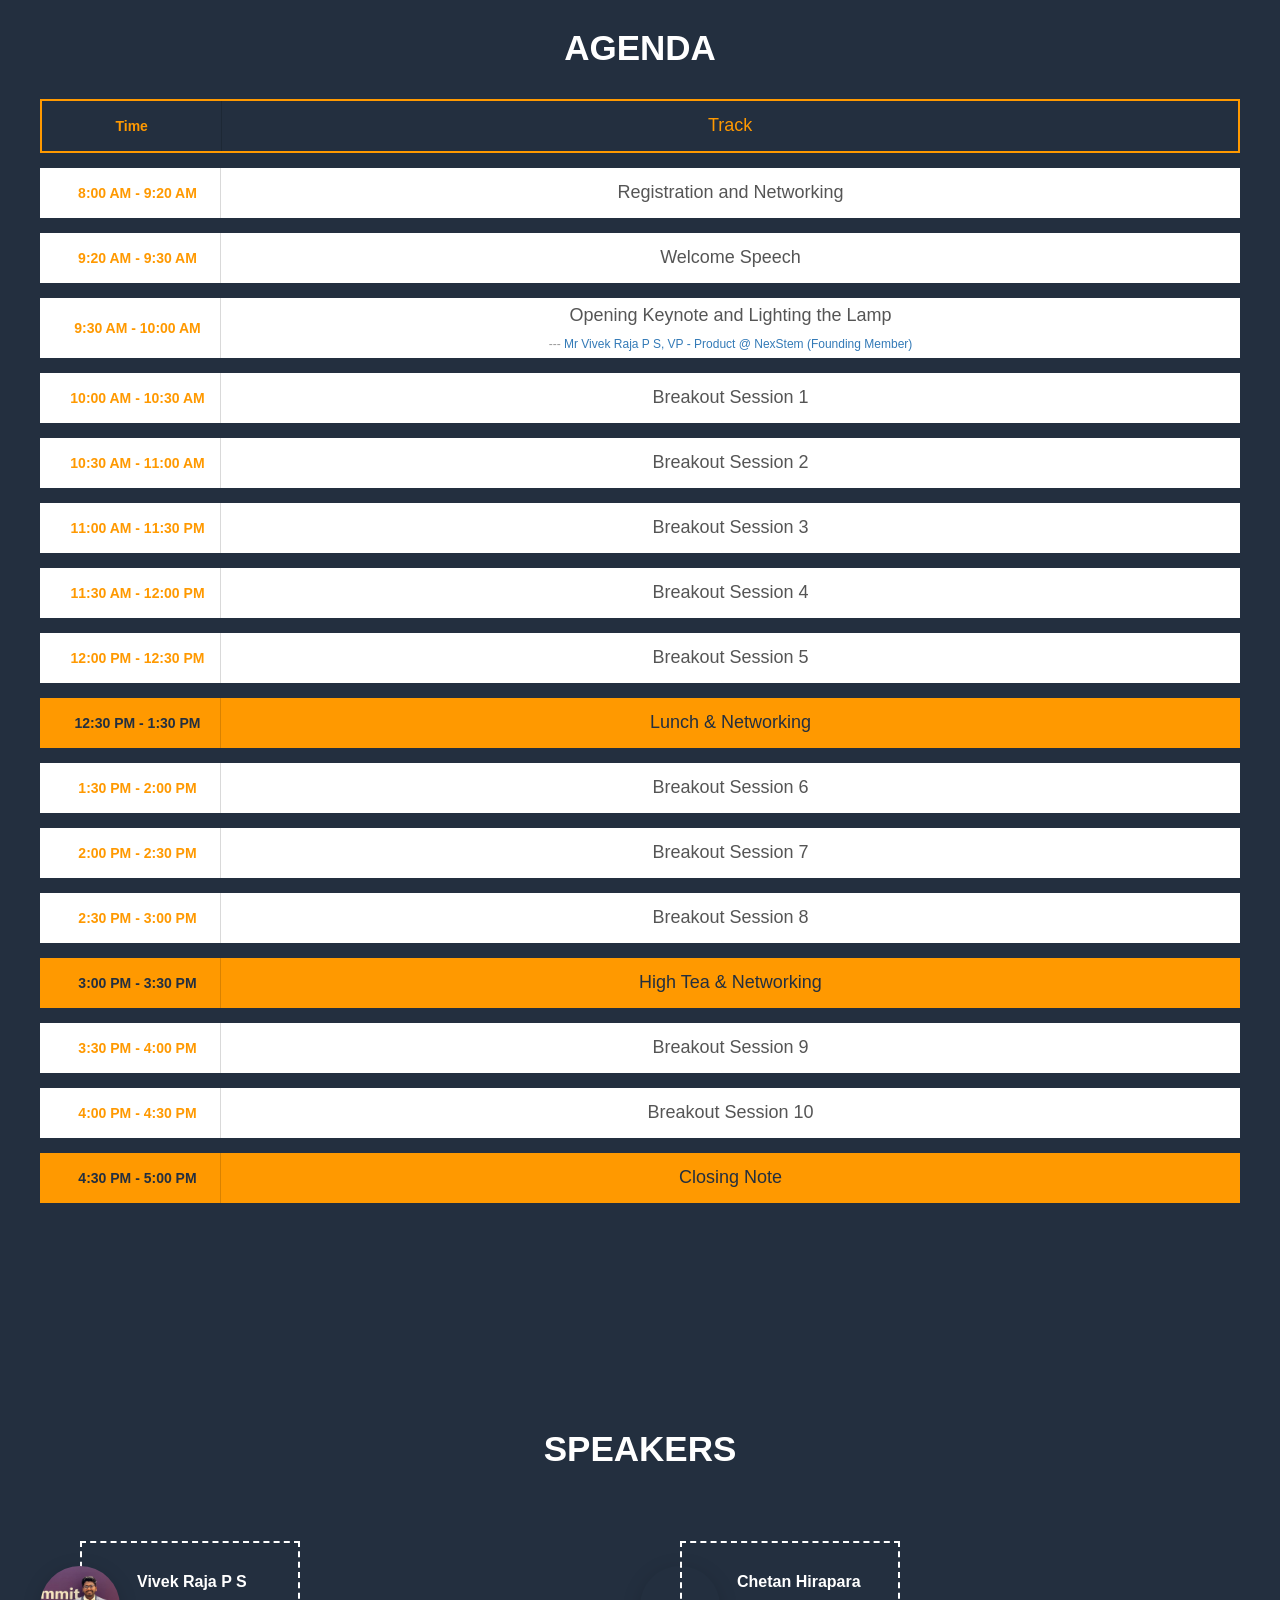
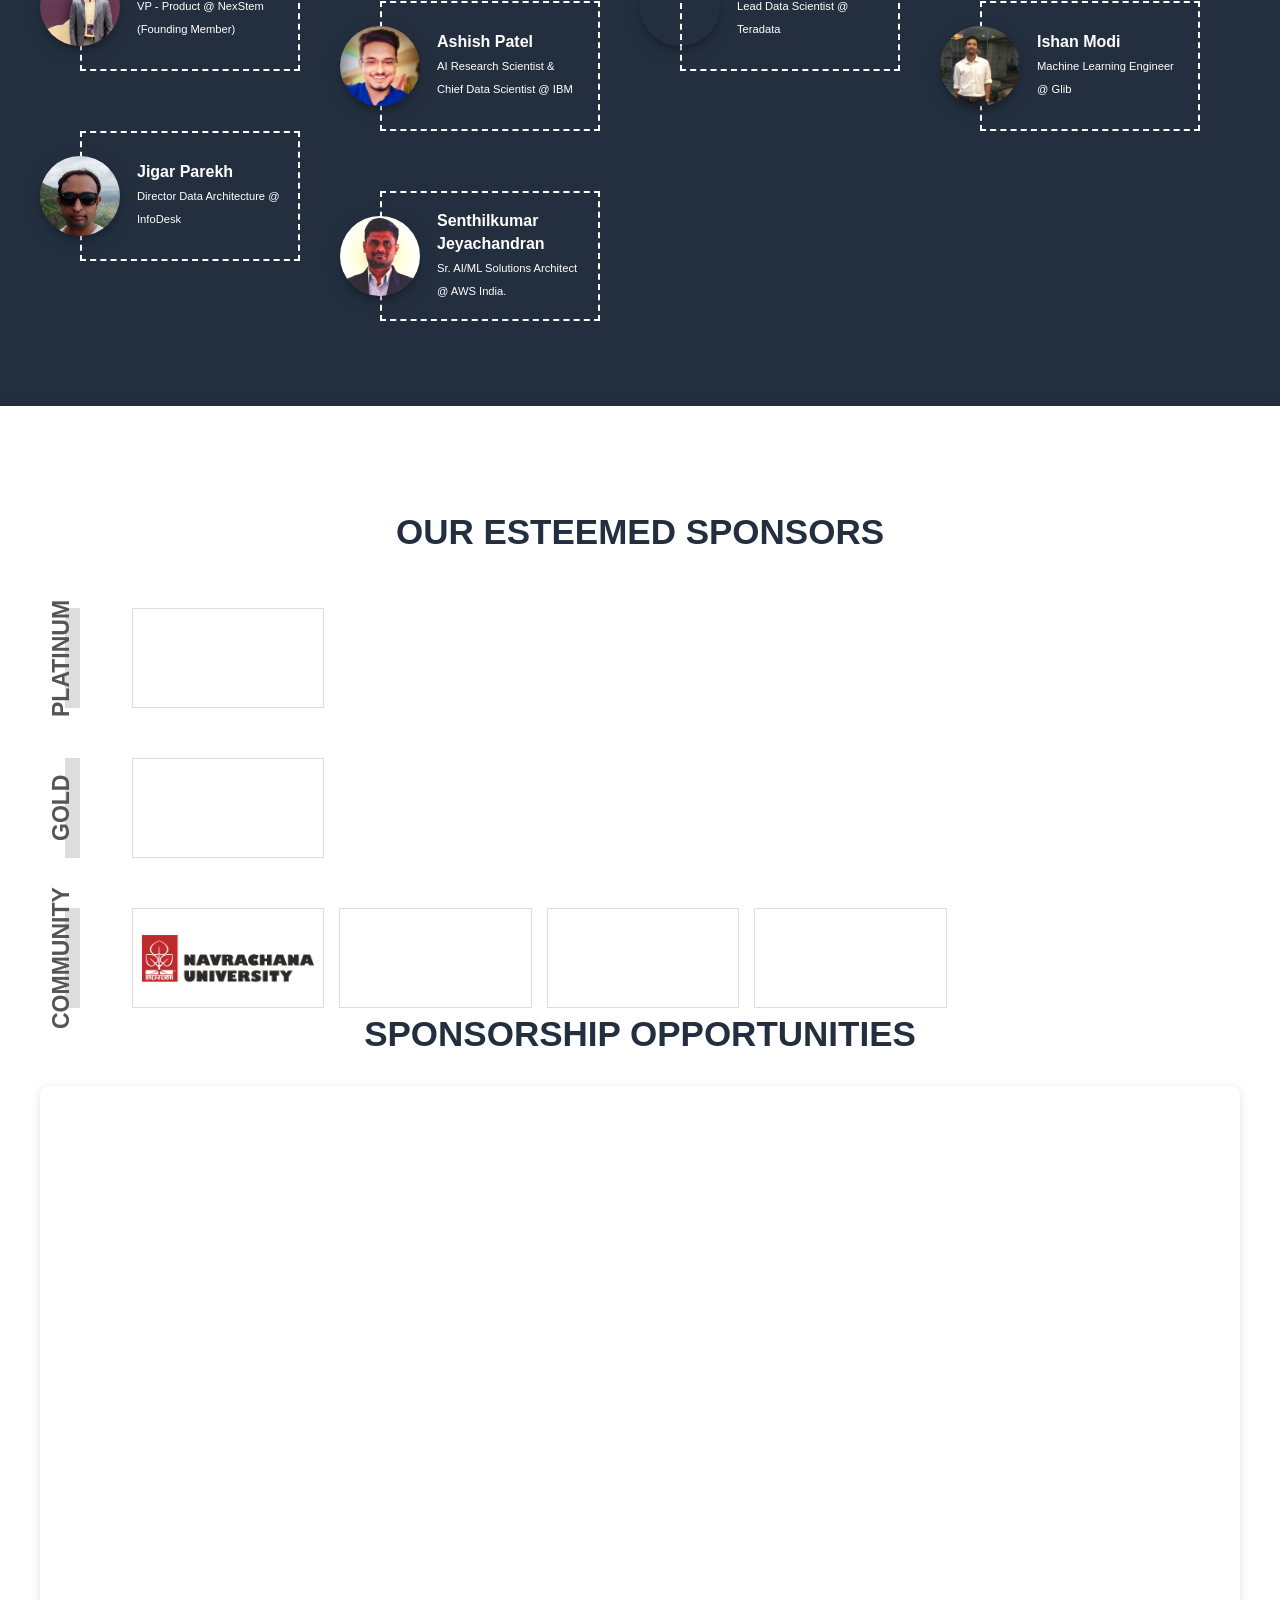
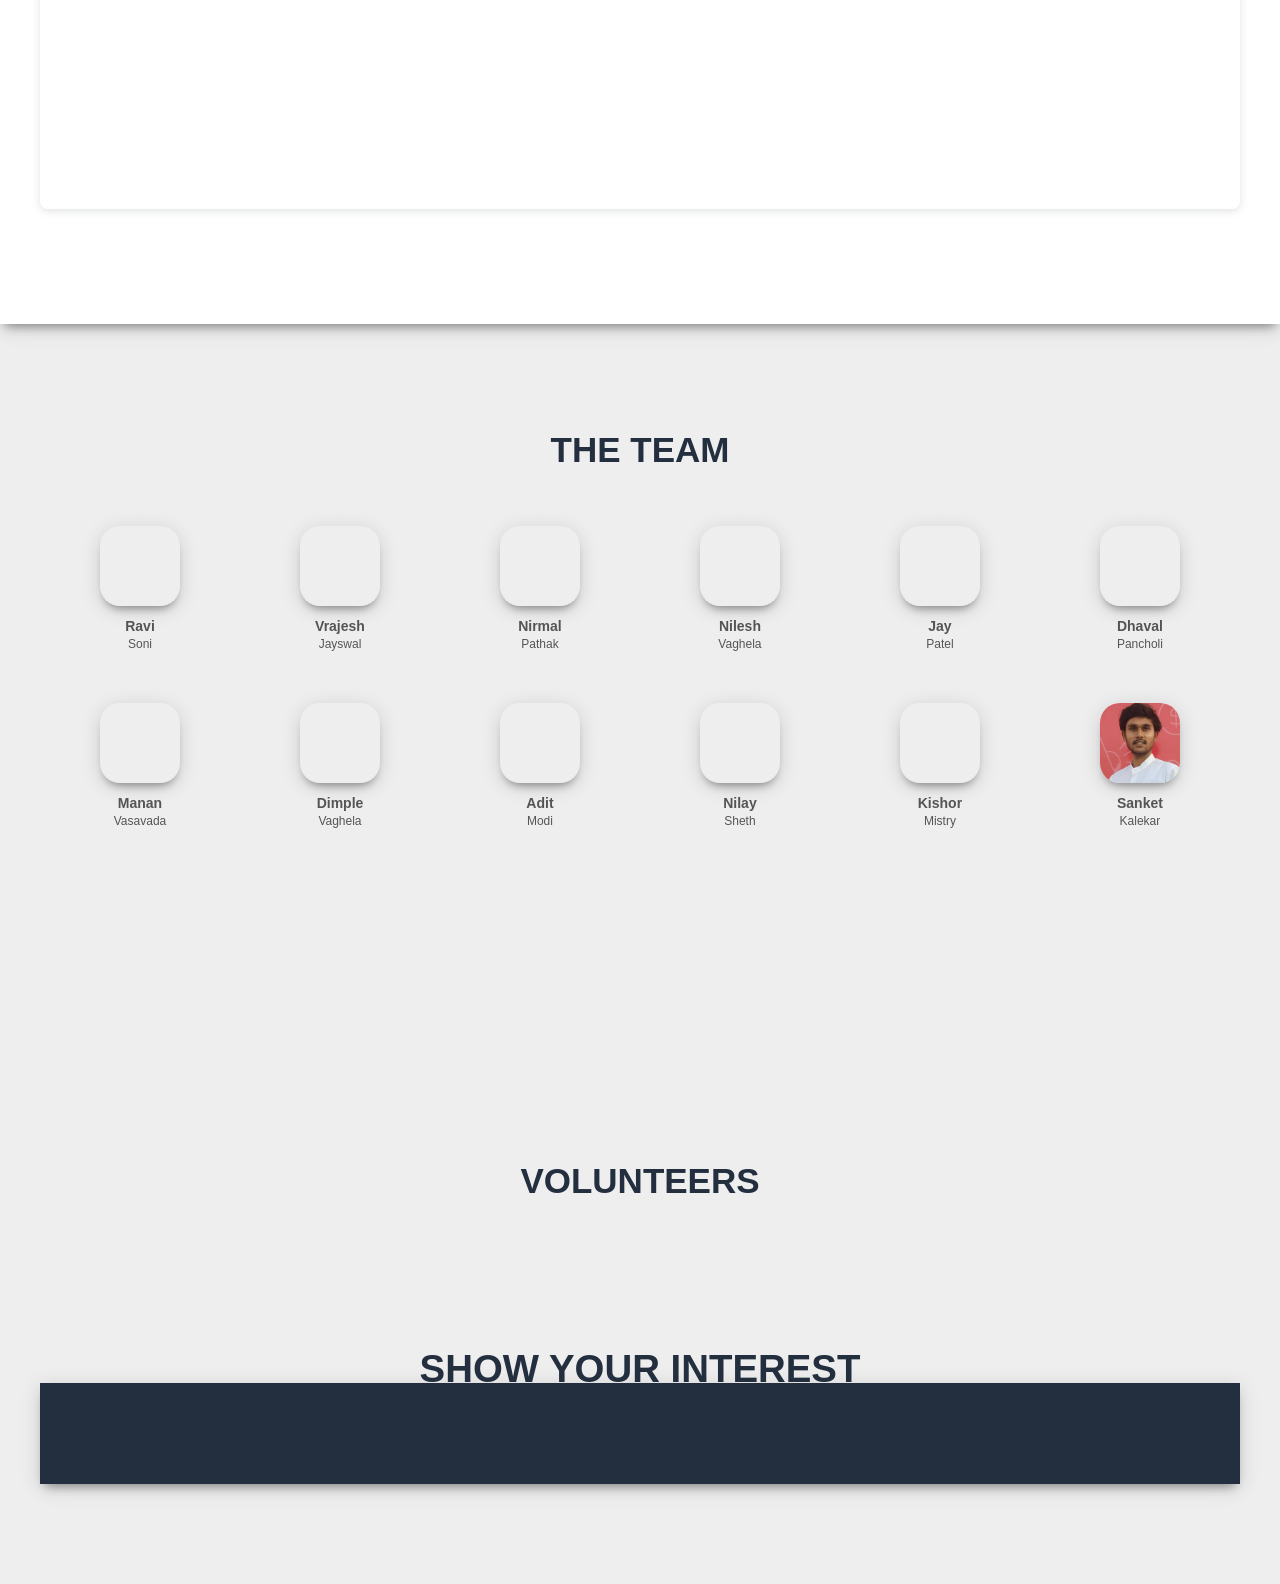
==== commit 6d95de74: "Added Speaker, Added Navrachna, ticket Sold out" ====
--- a/index.html
+++ b/index.html
@@ -2,7 +2,7 @@
 <html lang="en">
 
 <head>
-  <title>AWS Community Day Vadodara 2022</title>
+  <title>AWS AI/ML Community Day Vadodara 2023</title>
   <meta http-equiv="Content-Type" content="text/html; charset=utf-8">
   <meta name="viewport" content="width=device-width, initial-scale=1.0" />
   <link rel="apple-touch-icon" sizes="180x180" href="images/apple-touch-icon.png" />
@@ -15,21 +15,21 @@
   <meta name="msapplication-config" content="images/browserconfig.xml" />
   <meta name="theme-color" content="#ffffff" />
 
-  <meta property="og:url" content="https://communityday.awsugvad.in" />
+  <meta property="og:url" content="https://ai-ml-communityday.awsugvad.in/" />
   <meta property="og:type" content="website" />
-  <meta property="og:title" content="AWS Community Day Vadodara 2022" />
+  <meta property="og:title" content="AWS AI/ML Community Day Vadodara 2023" />
   <meta property="og:description"
-    content="AWS Community Day Vadodara 2022 is being organized by AWS User Group Vadodara. We're united by community-led learnings and diversified by the wide variety of tools and technologies closely knit with Amazon Web Services." />
-  <meta property="og:image" content="https://communityday.awsugvad.in/images/community-day-logo-sq.png" />
-  <meta property="og:image:secure_url" content="https://communityday.awsugvad.in/images/community-day-logo-sq.png" />
+    content="AWS AI/ML Community Day Vadodara 2023 is being organized by AWS User Group Vadodara. We're united by community-led learnings and diversified by the wide variety of tools and technologies closely knit with Amazon Web Services." />
+  <meta property="og:image" content="https://communityday.awsugvad.in/images/IMG-20230620-WA0013-removebg-preview.png" />
+  <meta property="og:image:secure_url" content="https://communityday.awsugvad.in/images/IMG-20230620-WA0013-removebg-preview.png" />
 
   <meta name="twitter:card" content="summary_large_image">
   <meta name="twitter:site" content="@awsugbdq">
   <meta name="twitter:creator" content="@rvsoni">
-  <meta name="twitter:title" content="AWS Users Group Vadodara">
+  <meta name="twitter:title" content="AWS AI/ML Community Day Vadodara 2023">
   <meta name="twitter:description"
-    content="AWS Users Group Vadodara is volunteer driven, group of passionate Amazon Web Services (aka AWS) {Developers, Architects, Users, Evangelists} who meet to {share best practices, discuss up coming features, pit falls, etc} in Vadodara.">
-  <meta name="twitter:image" content="https://communityday.awsugvad.in/images/community-day-logo-sq.png">
+    content="AWS AI/ML Community Day Vadodara 2023 is being organized by AWS User Group Vadodara. We're united by community-led learnings and diversified by the wide variety of tools and technologies closely knit with Amazon Web Services.">
+  <meta name="twitter:image" content="https://communityday.awsugvad.in/images/IMG-20230620-WA0013-removebg-preview.png">
 
   <script src="https://code.jquery.com/jquery-3.1.1.min.js"
     integrity="sha256-hVVnYaiADRTO2PzUGmuLJr8BLUSjGIZsDYGmIJLv2b8=" crossorigin="anonymous"></script>
@@ -129,11 +129,11 @@
       </div>
       <div id="nav-bar">
         <p id="toggle"><span></span></p>
-        
+        <!--
         <li class="spec">
           <a class="buy-ticket-link disabled button" >Comming Soon..</a>
         </li>
-      
+        -->
         <ul>
           <li>
             <a href="#com_info">About Community Day</a>
@@ -427,7 +427,7 @@
         -->
       </div>
     </div>
-    <!--
+    
     <div class="section section-talk text-center" id="cfp">
       <div class="container">
         
@@ -444,7 +444,7 @@
         </div>
       </div>
     </div>
-    -->
+    
     <div class="section section-3 inv" id="venues">
       <div class="container flex-it">
         <div class="left f1 flex-it">
@@ -454,24 +454,27 @@
           <div class="left_in f1">
             <div id="map">
               <img src="images/coming-soon-stay-tuned.png" />
-              <!--
+              
               <iframe class="embed-responsive embed-responsive-1by1"
-                src="https://www.google.com/maps/embed?pb=!1m18!1m12!1m3!1d3689.149766589209!2d73.14279981744384!3d22.3857108!2m3!1f0!2f0!3f0!3m2!1i1024!2i768!4f13.1!3m3!1m2!1s0x395fc97d148a271d%3A0x28f7c8b66269e329!2sGSFC%20UNIVERSITY%20(%20School%20Of%20Technology%20)!5e0!3m2!1sen!2sin!4v1661613449315!5m2!1sen!2sin"
+                src="https://www.google.com/maps/embed?pb=!1m18!1m12!1m3!1d3691.6116741226583!2d73.12009151495461!3d22.292695185327464!2m3!1f0!2f0!3f0!3m2!1i1024!2i768!4f13.1!3m3!1m2!1s0x395fc877db07754d%3A0xae632f0b3fbb9f30!2sNavrachana%20University!5e0!3m2!1sen!2sin!4v1687881611131!5m2!1sen!2sin"
                 style="border:0;" scrolling="auto" allowfullscreen="" loading="lazy"
                 referrerpolicy="no-referrer-when-downgrade"></iframe>
-              -->
+              
             </div>
           </div>
         </div>
         <div class="right f1">
           <div class="right_in">
-            <div class="ven-1 ven active" data-label="GSFC UNIVERSITY">
+            <div class="ven-1 ven active" data-label="Navrachna University">
               <div class="rand_cls">
                 <span class="date_ori">5th August 2023</span>
                 <h4 class="headin-ttl">Conference</h4>
               </div>
               <ul>
-                
+                <li><b>NAVRACHANA UNIVERSITY</b></li>
+                <li>Vasna-Bhayli Road</li>
+                <li>Vadodara - 391410</li>
+                <li>Gujarat, India</li>
               </ul>
             </div>
             <!--
@@ -518,7 +521,7 @@
                 <div class="tr">
                   <div class="td idx">
                     <div>
-                      <p>8:00 AM - 9:30 AM</p>
+                      <p>8:00 AM - 9:20 AM</p>
                     </div>
                   </div>
                   <div class="td" colspan="4">
@@ -530,12 +533,25 @@
                 <div class="tr">
                   <div class="td idx">
                     <div>
+                      <p>9:20 AM - 9:30 AM</p>
+                    </div>
+                  </div>
+                  <div class="td" colspan="4">
+                    <div>
+                      <p>Welcome Speech</p>
+                    </div>
+                  </div>
+                </div>
+
+                <div class="tr">
+                  <div class="td idx">
+                    <div>
                       <p>9:30 AM - 10:00 AM</p>
                     </div>
                   </div>
                   <div class="td" colspan="4">
                     <div>
-                      <p>Welcome Keynote and Lighting the Lamp</p>
+                      <p>Opening Keynote and Lighting the Lamp</p>
                       <p><a href="https://www.linkedin.com/in/vivek0712/" target="_blank">
                         Mr Vivek Raja P S, VP - Product @ NexStem (Founding Member)</a></p>
                     </div>
@@ -610,7 +626,7 @@
                   </div>
                   <div class="td" colspan="4">
                     <div>
-                      <p>Lunch, Networking and Booth visits</p>
+                      <p>Lunch & Networking</p>
                     </div>
                   </div>
                 </div>
@@ -658,7 +674,7 @@
                   </div>
                   <div class="td" colspan="4">
                     <div>
-                      <p>Lunch, Networking and Booth visits</p>
+                      <p>High Tea & Networking</p>
                     </div>
                   </div>
                 </div>
@@ -722,164 +738,193 @@
                   </p>
                 </div>
               </div>
+              
+              <div class="spk_itm flex-it">
+                <div class="prod_im"><img src="images/speakers/ashish-patel-ibm.jpg" alt=""></div>
+                <div class="namenid">
+                  <p>
+                    <b>Ashish Patel</b>
+                    <br>
+                    <small>AI Research Scientist & Chief Data Scientist @ IBM</small>
+                  </p>
+                </div>
+              </div>
+              <div class="spk_itm flex-it">
+                <div class="prod_im"><img src="images/speakers/chetan.jpg" alt=""></div>
+                <div class="namenid">
+                  <p>
+                    <b>Chetan Hirapara</b>
+                    <br>
+                    <small>Lead Data Scientist @ Teradata</small>
+                  </p>
+                </div>
+              </div>
+              <div class="spk_itm flex-it">
+                <div class="prod_im"><img src="images/speakers/ishan-modi.jpg" alt=""></div>
+                <div class="namenid">
+                  <p>
+                    <b>Ishan Modi</b>
+                    <br>
+                    <small>Machine Learning Engineer @ Glib</small>
+                  </p>
+                </div>
+              </div>
+              <div class="spk_itm flex-it">
+                <div class="prod_im"><img src="images/speakers/jigar-parekh.jpeg" alt=""></div>
+                <div class="namenid">
+                  <p>
+                    <b>Jigar Parekh</b>
+                    <br>
+                    <small>Director Data Architecture @ InfoDesk</small>
+                  </p>
+                </div>
+              </div>
+              <div class="spk_itm flex-it">
+                <div class="prod_im"><img src="images/speakers/Senthilkumar-Jeyachandran.jpg" alt=""></div>
+                <div class="namenid">
+                  <p>
+                    <b>Senthilkumar Jeyachandran</b>
+                    <br>
+                    <small>Sr. AI/ML Solutions Architect @ AWS India.</small>
+                  </p>
+                </div>
+              </div>
               <!--
+              <div class="spk_itm flex-it">
+                <div class="prod_im"><img src="images/speakers/ashish.jpg" alt=""></div>
+                <div class="namenid">
+                  <p>
+                    <b>Ashish Patel</b>
+                    <br>
+                    <small>Enterprise Solutions Architect @ AWS</small>
+                  </p>
+                </div>
+              </div>
+              <div class="spk_itm flex-it">
+                <div class="prod_im"><img src="images/speakers/Nandan-Adeshara.jpg" alt=""></div>
+                <div class="namenid">
+                  <p>
+                    <b>Nandan Adeshara</b>
+                    <br>
+                    <small>Cloud Associate @ AWS</small>
+                  </p>
+                </div>
+              </div>
+              <div class="spk_itm flex-it">
+                <div class="prod_im"><img src="images/speakers/dimple.jpeg" alt=""></div>
+                <div class="namenid">
+                  <p>
+                    <b>Dimple Vaghela</b>
+                    <br>
+                    <small>Head Of Finance @ Electromech</small>
+                  </p>
+                </div>
+              </div>
+              <div class="spk_itm flex-it">
+                <div class="prod_im"><img src="images/speakers/nirmal.jpeg" alt=""></div>
+                <div class="namenid">
+                  <p>
+                    <b>Nirmal Pathak</b>
+                    <br>
+                    <small>DevOps</small>
+                  </p>
+                </div>
+              </div>
+              <div class="spk_itm flex-it">
+                <div class="prod_im"><img src="images/speakers/nilesh.jpeg" alt=""></div>
+                <div class="namenid">
+                  <p>
+                    <b>Nilesh Vaghela</b>
+                    <br>
+                    <small>Founder @ ElectroMech</small>
+                    <br>
+                    <small>AWS Community Hero</small>
+                  </p>
+                </div>
+              </div>
+              <div class="spk_itm flex-it">
+                <div class="prod_im"><img src="images/speakers/vrajesh-jayswal.jpeg" alt=""></div>
+                <div class="namenid">
+                  <p>
+                    <b>Vrajesh Jayswal</b>
+                    <br>
+                    <small>Principal Software Engineer @ Operative</small>
+                  </p>
+                </div>
+              </div>
+              <div class="spk_itm flex-it">
+                <div class="prod_im"><img src="images/speakers/karan.jpg" alt=""></div>
+                <div class="namenid">
+                  <p>
+                    <b>Karan Desai</b>
+                    <br>
+                    <small>Senior Solutions Architect @ AWS</small>
+                  </p>
+                </div>
+              </div>
+              <div class="spk_itm flex-it">
+                <div class="prod_im"><img src="images/speakers/shweta.jpg" alt=""></div>
+                <div class="namenid">
+                  <p>
+                    <b>Shweta Rajput</b>
+                    <br>
+                    <small>Assistant Professor @ GSFC University</small>
+                  </p>
+                </div>
+              </div>
+              <div class="spk_itm flex-it">
+                <div class="prod_im"><img src="images/speakers/lakhan.jpg" alt=""></div>
+                <div class="namenid">
+                  <p>
+                    <b>Lakhan Samani</b>
+                    <br>
+                    <small>Cloud Software Engineer @ ArangoDB</small>
+                  </p>
+                </div>
+              </div>
+              <div class="spk_itm flex-it">
+                <div class="prod_im"><img src="images/speakers/chirag.jpg" alt=""></div>
+                <div class="namenid">
+                  <p>
+                    <b>Chirag Darji</b>
+                    <br>
+                    <small>Engineering Manager @ Avalara</small>
+                  </p>
+                </div>
+              </div>
+              <div class="spk_itm flex-it">
+                <div class="prod_im"><img src="images/speakers/adit.jpg" alt=""></div>
+                <div class="namenid">
+                  <p>
+                    <b>Adit Modi</b>
+                    <br>
+                    <small>Senior Cloud Engineer @ Digital Alpha</small>
+                    <br>
+                    <small>AWS Community Builder</small>
+                  </p>
+                </div>
+              </div>
+              <div class="spk_itm flex-it">
+                <div class="prod_im"><img src="images/speakers/harshal.jpeg" alt=""></div>
+                <div class="namenid">
+                  <p>
+                    <b>Harshal Doshi</b>
+                    <br>
+                    <small>DevOps Engineer @ Cactus Communications</small>
+                  </p>
+                </div>
+              </div>
+              <div class="spk_itm flex-it">
+                <div class="prod_im"><img src="images/speakers/abhilasha.jpg" alt=""></div>
+                <div class="namenid">
+                  <p>
+                    <b>Dr. Abhilasha Vyas</b>
+                    <br>
+                    <small>Business Unit Head, Cloud Security & BI @CloudThat</small>
+                  </p>
+                </div>
+              </div>
               
-              <div class="spk_itm flex-it">
-                <div class="prod_im"><img src="images/speakers/dhaval.jpg" alt=""></div>
-                <div class="namenid">
-                  <p>
-                    <b>Dhaval Nagar</b>
-                    <br>
-                    <small>Founder @ AppGambit</small>
-                    <br>
-                    <small>AWS SERVERLESS HERO</small>
-                  </p>
-                </div>
-              </div>
-              <div class="spk_itm flex-it">
-                <div class="prod_im"><img src="images/speakers/ashish.jpg" alt=""></div>
-                <div class="namenid">
-                  <p>
-                    <b>Ashish Patel</b>
-                    <br>
-                    <small>Enterprise Solutions Architect @ AWS</small>
-                  </p>
-                </div>
-              </div>
-              <div class="spk_itm flex-it">
-                <div class="prod_im"><img src="images/speakers/Nandan-Adeshara.jpg" alt=""></div>
-                <div class="namenid">
-                  <p>
-                    <b>Nandan Adeshara</b>
-                    <br>
-                    <small>Cloud Associate @ AWS</small>
-                  </p>
-                </div>
-              </div>
-              <div class="spk_itm flex-it">
-                <div class="prod_im"><img src="images/speakers/dimple.jpeg" alt=""></div>
-                <div class="namenid">
-                  <p>
-                    <b>Dimple Vaghela</b>
-                    <br>
-                    <small>Head Of Finance @ Electromech</small>
-                  </p>
-                </div>
-              </div>
-              <div class="spk_itm flex-it">
-                <div class="prod_im"><img src="images/speakers/nirmal.jpeg" alt=""></div>
-                <div class="namenid">
-                  <p>
-                    <b>Nirmal Pathak</b>
-                    <br>
-                    <small>DevOps</small>
-                  </p>
-                </div>
-              </div>
-              <div class="spk_itm flex-it">
-                <div class="prod_im"><img src="images/speakers/nilesh.jpeg" alt=""></div>
-                <div class="namenid">
-                  <p>
-                    <b>Nilesh Vaghela</b>
-                    <br>
-                    <small>Founder @ ElectroMech</small>
-                    <br>
-                    <small>AWS Community Hero</small>
-                  </p>
-                </div>
-              </div>
-              <div class="spk_itm flex-it">
-                <div class="prod_im"><img src="images/speakers/vrajesh-jayswal.jpeg" alt=""></div>
-                <div class="namenid">
-                  <p>
-                    <b>Vrajesh Jayswal</b>
-                    <br>
-                    <small>Principal Software Engineer @ Operative</small>
-                  </p>
-                </div>
-              </div>
-              <div class="spk_itm flex-it">
-                <div class="prod_im"><img src="images/speakers/karan.jpg" alt=""></div>
-                <div class="namenid">
-                  <p>
-                    <b>Karan Desai</b>
-                    <br>
-                    <small>Senior Solutions Architect @ AWS</small>
-                  </p>
-                </div>
-              </div>
-              <div class="spk_itm flex-it">
-                <div class="prod_im"><img src="images/speakers/shweta.jpg" alt=""></div>
-                <div class="namenid">
-                  <p>
-                    <b>Shweta Rajput</b>
-                    <br>
-                    <small>Assistant Professor @ GSFC University</small>
-                  </p>
-                </div>
-              </div>
-              <div class="spk_itm flex-it">
-                <div class="prod_im"><img src="images/speakers/lakhan.jpg" alt=""></div>
-                <div class="namenid">
-                  <p>
-                    <b>Lakhan Samani</b>
-                    <br>
-                    <small>Cloud Software Engineer @ ArangoDB</small>
-                  </p>
-                </div>
-              </div>
-              <div class="spk_itm flex-it">
-                <div class="prod_im"><img src="images/speakers/chirag.jpg" alt=""></div>
-                <div class="namenid">
-                  <p>
-                    <b>Chirag Darji</b>
-                    <br>
-                    <small>Engineering Manager @ Avalara</small>
-                  </p>
-                </div>
-              </div>
-              <div class="spk_itm flex-it">
-                <div class="prod_im"><img src="images/speakers/adit.jpg" alt=""></div>
-                <div class="namenid">
-                  <p>
-                    <b>Adit Modi</b>
-                    <br>
-                    <small>Senior Cloud Engineer @ Digital Alpha</small>
-                    <br>
-                    <small>AWS Community Builder</small>
-                  </p>
-                </div>
-              </div>
-              <div class="spk_itm flex-it">
-                <div class="prod_im"><img src="images/speakers/harshal.jpeg" alt=""></div>
-                <div class="namenid">
-                  <p>
-                    <b>Harshal Doshi</b>
-                    <br>
-                    <small>DevOps Engineer @ Cactus Communications</small>
-                  </p>
-                </div>
-              </div>
-              <div class="spk_itm flex-it">
-                <div class="prod_im"><img src="images/speakers/abhilasha.jpg" alt=""></div>
-                <div class="namenid">
-                  <p>
-                    <b>Dr. Abhilasha Vyas</b>
-                    <br>
-                    <small>Business Unit Head, Cloud Security & BI @CloudThat</small>
-                  </p>
-                </div>
-              </div>
-              <div class="spk_itm flex-it">
-                <div class="prod_im"><img src="images/speakers/chetan.jpg" alt=""></div>
-                <div class="namenid">
-                  <p>
-                    <b>Chetan Hirapara</b>
-                    <br>
-                    <small>Lead Data Scientist @ Vedity Software Private Limited</small>
-                  </p>
-                </div>
-              </div>
               <div class="spk_itm flex-it">
                 <div class="prod_im"><img src="images/speakers/nirmal-chhodavadiya.jpeg" alt=""></div>
                 <div class="namenid">
@@ -968,6 +1013,11 @@
               <div class="flex-it">
                 <div class="fhf">
                   <div class="head"><span>Community</span></div>
+                </div>
+                <div class="f1">
+                  <div class="navrachna-uni" style="background-size:90%;">
+                    <a href="https://nuv.ac.in" target="_blank">Navrachna University</a>
+                  </div>
                 </div>
                 <div class="f1">
                   <div class="cloud-tech" style="background-size:40%;">
@@ -1110,6 +1160,12 @@
                     <i class="icon large ion-logo-linkedin"></i>Kishor Mistry</a>
                 </div>
               </div>
+              <div class="person" data-fname="Sanket" data-lname="Kalekar">
+                <div class="img">
+                  <a target="_blank" href="https://www.linkedin.com/in/keshav-04/">
+                    <i class="icon large ion-logo-linkedin"></i>Sanket Kalekar</a>
+                </div>
+              </div>
             </div>
           </div>
         </div>
@@ -1121,13 +1177,6 @@
           <h4 class="main-heading-ttl text-center">Volunteers</h4>
           <div class="vl-row-list">
             <div class="vl-i  flex-it hcenter">
-              <div class="person" data-fname="Sanket" data-lname="Kalekar">
-                <div class="img">
-                  <a target="_blank" href="https://www.linkedin.com/in/keshav-04/">
-                    <i class="icon large ion-logo-linkedin"></i>Sanket Kalekar</a>
-                </div>
-              </div>
-              
               <!--
               <div class="person" data-fname="Sanket" data-lname="Kalekar">
                 <div class="img">
@@ -1208,9 +1257,9 @@
   <script>
     $(".buy-ticket-link").on("click", () => {
       checkForUtmAvilableOrNot(decodeURIComponent(location.href)).then((formResolve) => {
-        window.open("https://konfhub.com/acdv?" + formResolve, "_blank");
+        window.open("https://konfhub.com/vadaiml?" + formResolve, "_blank");
       }).catch((fromReject) => {
-        window.open("https://konfhub.com/acdv", "_blank");
+        window.open("https://konfhub.com/vadaiml", "_blank");
       });
     });
 
--- a/stylesheets/style.css
+++ b/stylesheets/style.css
@@ -46,6 +46,7 @@
   list-style-type: none;
   padding: 0;
   margin: 0;
+  text-align: center;
 }
 
 /* line 38, ../sass/shared/_site.scss */
@@ -1668,7 +1669,7 @@
   #page .section-3 .right .right_in > div {
     flex-direction: column;
     justify-content: flex-start;
-    align-items: flex-start;
+    /*align-items: flex-start;*/
     padding: 10px !important;
   }
 }
@@ -1724,7 +1725,7 @@
   /* line 522, ../sass/shared/_home.scss */
   #page .section-3 .right .right_in > div {
     padding: 0 15px;
-    width: 50%;
+    width: 100%;
     height: auto;
   }
 }
@@ -1987,6 +1988,10 @@
   background-image: url(../images/spons/cloud-tech.jpeg);
 }
 
+#page .section-5 .sponsors .cats .flex-it .f1 > div:not(.head).navrachna-uni {
+  background-image: url(../images/spons/navrachna-uni.png);
+}
+
 #page .section-5 .sponsors .cats .flex-it .f1 > div:not(.head).ahmedabad {
   background-image: url(../images/spons/aws-user-group-ahmedabad.png);
 }
@@ -2851,3 +2856,4 @@
   top: 0;
   left: 0;
 }
+
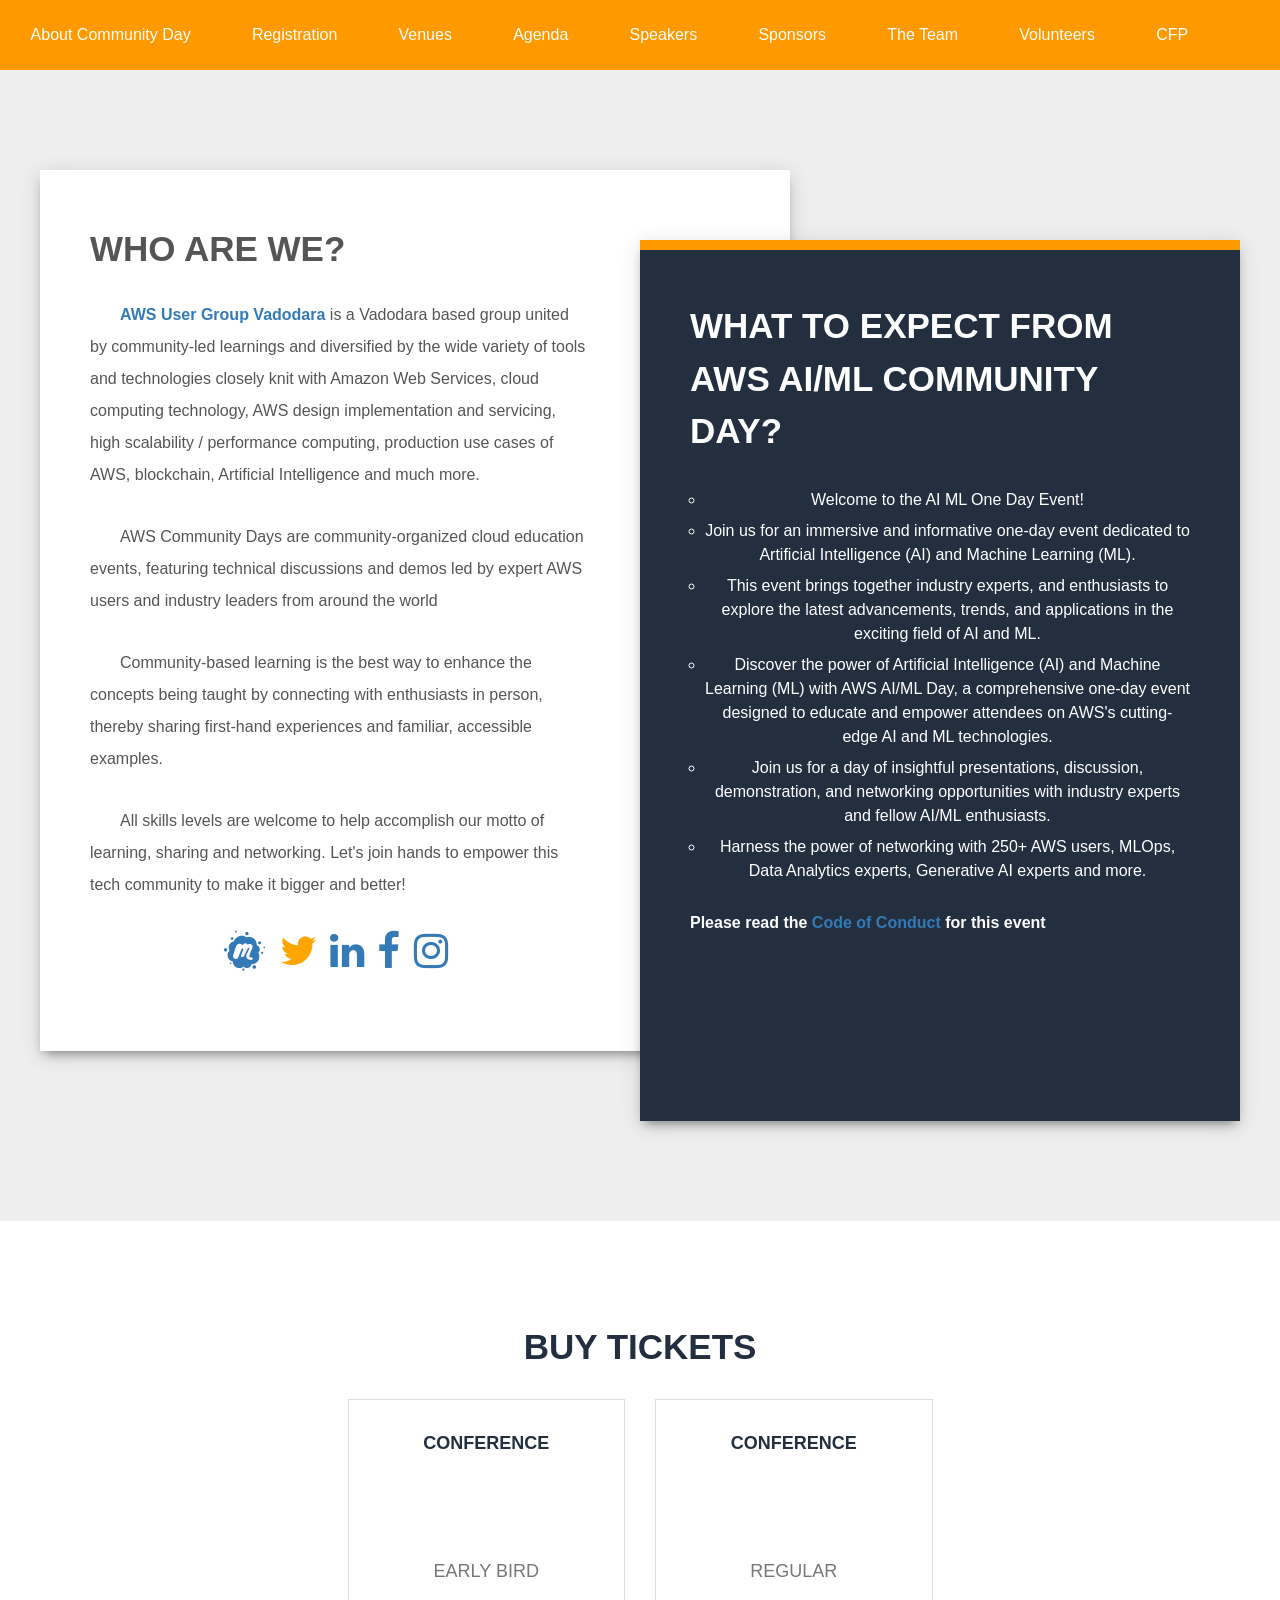
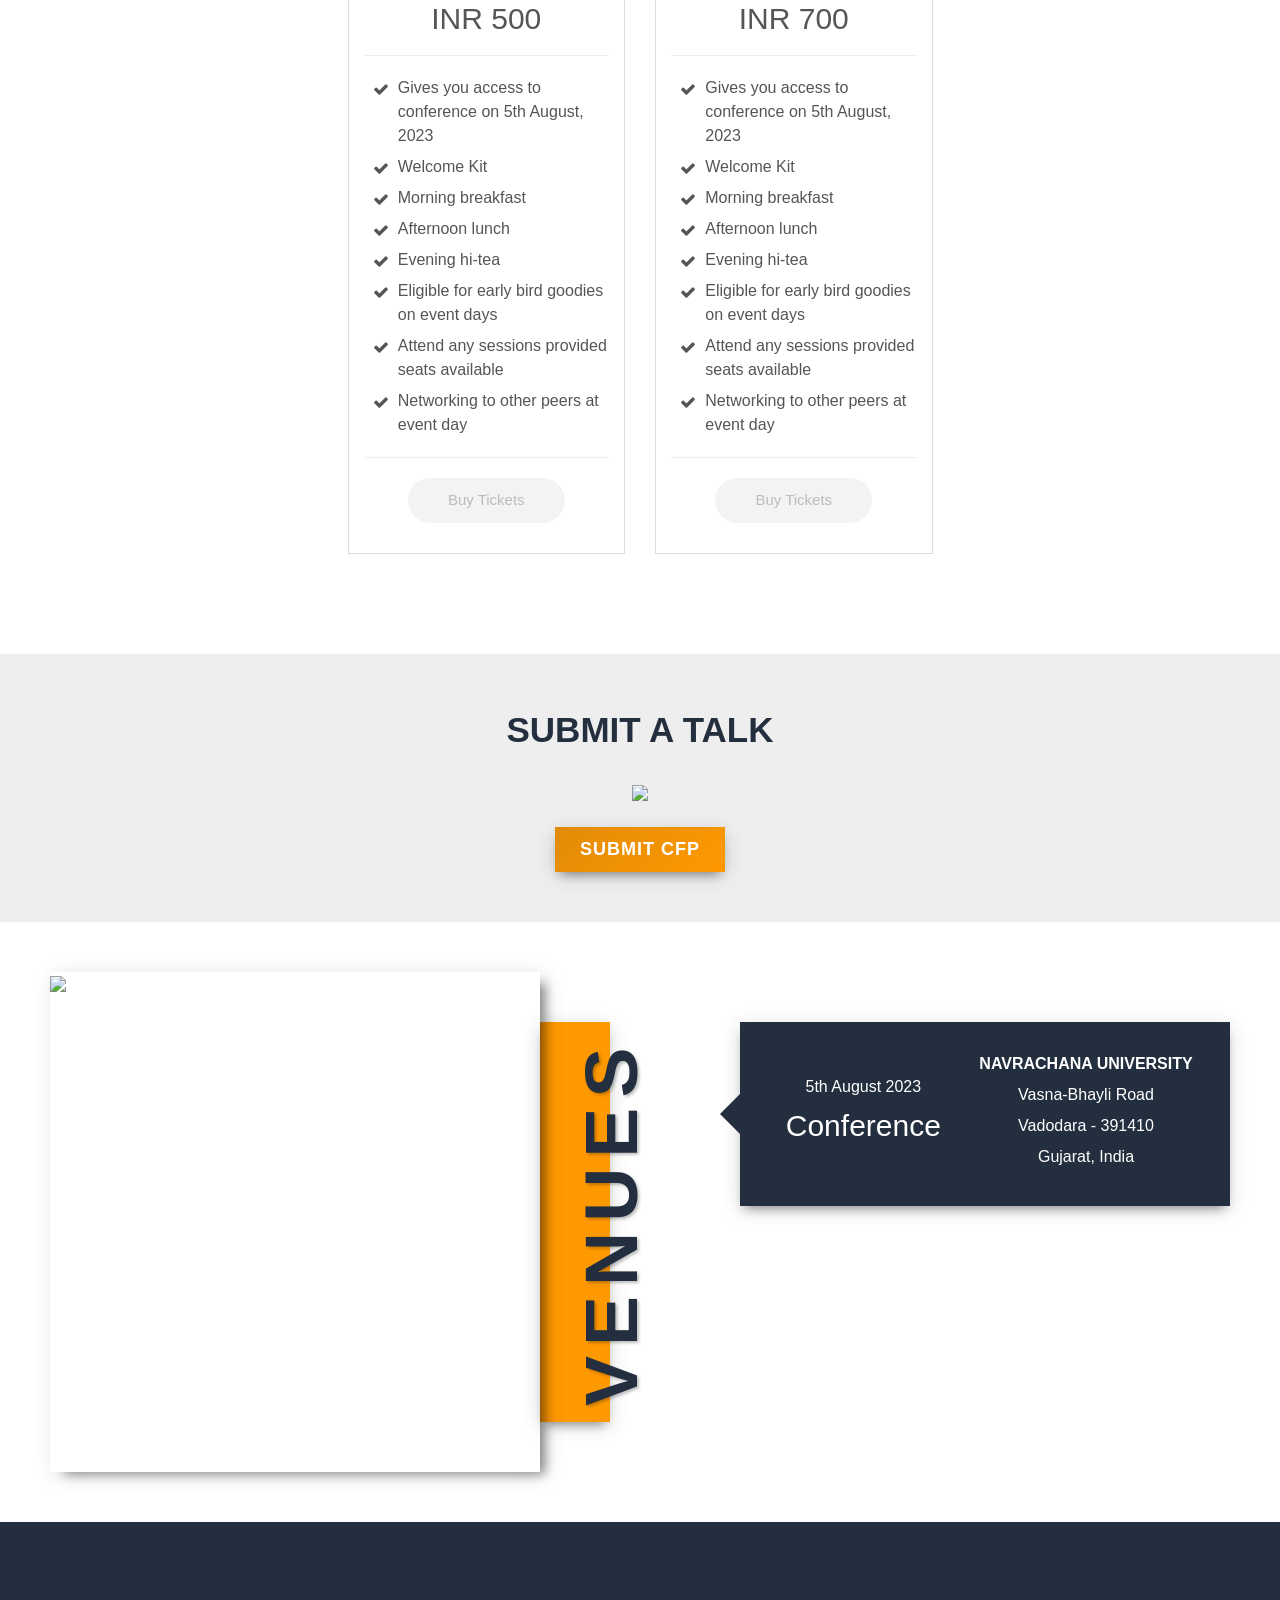
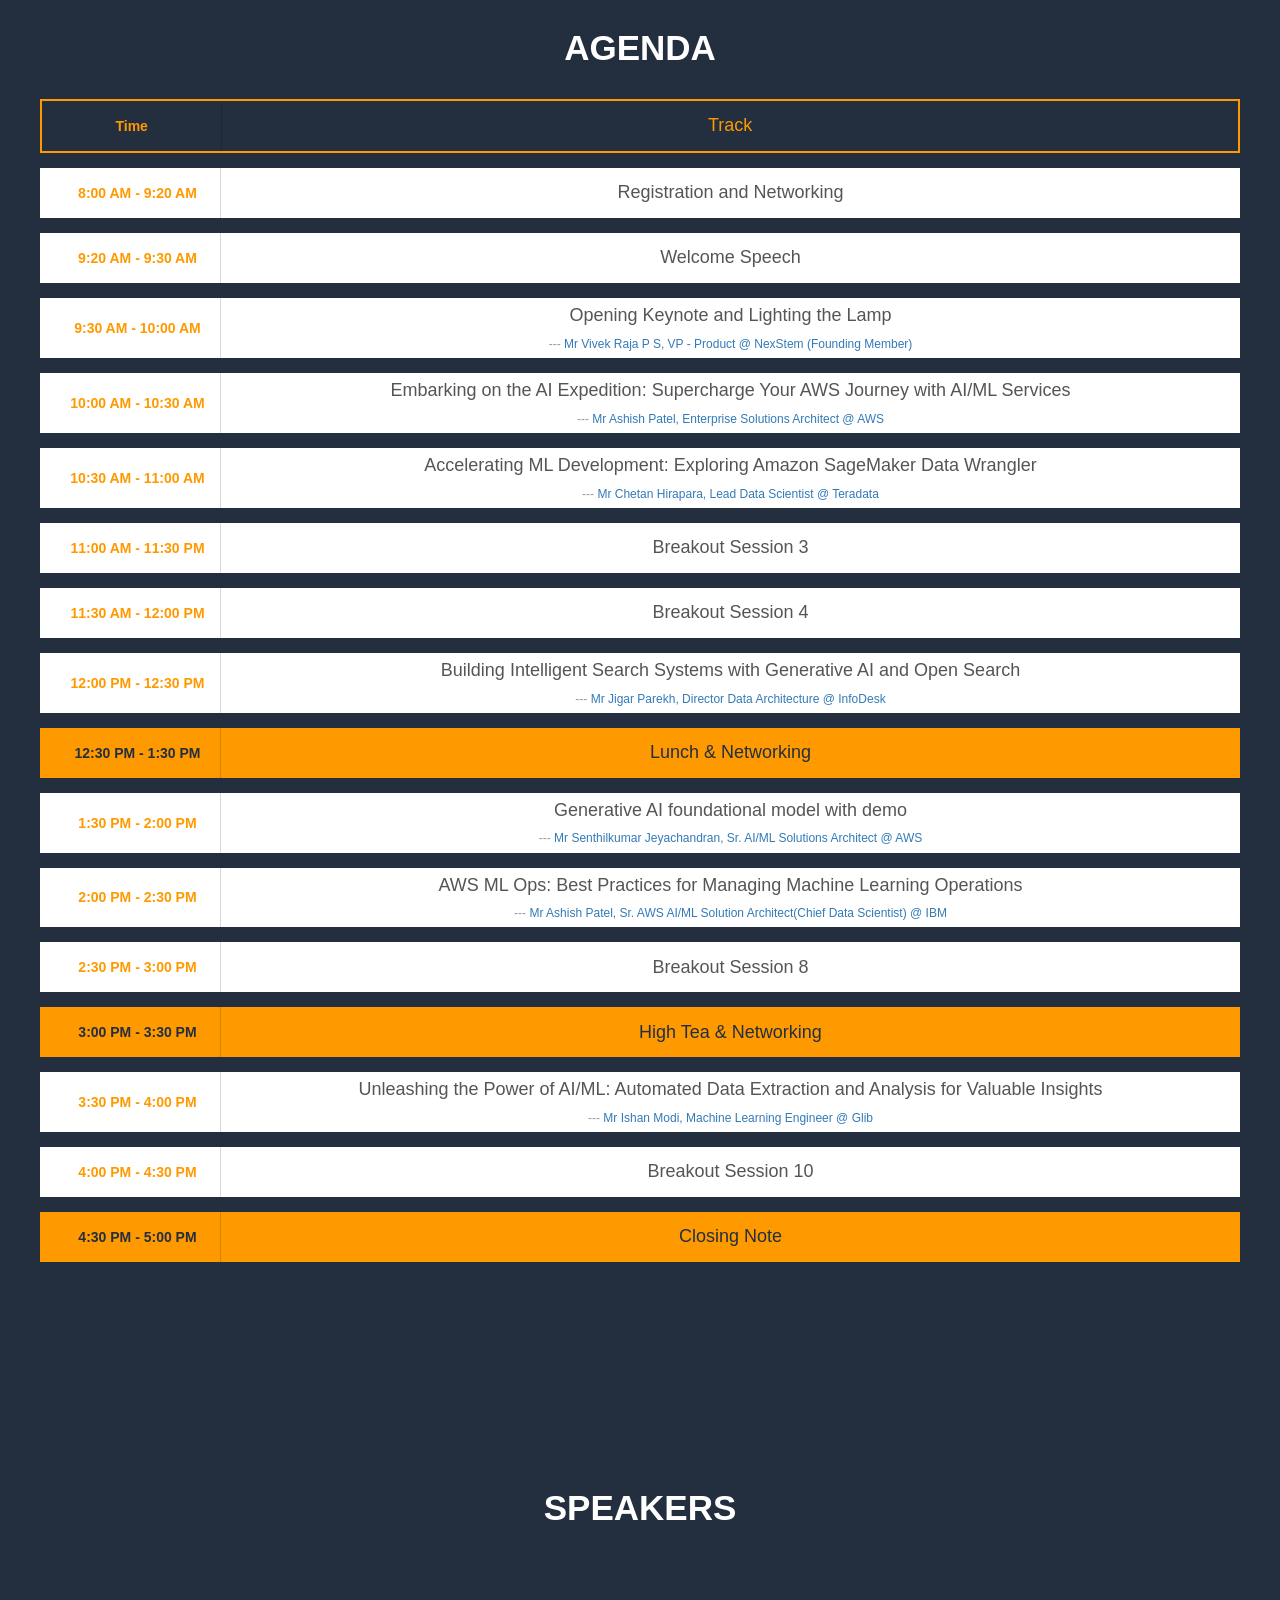
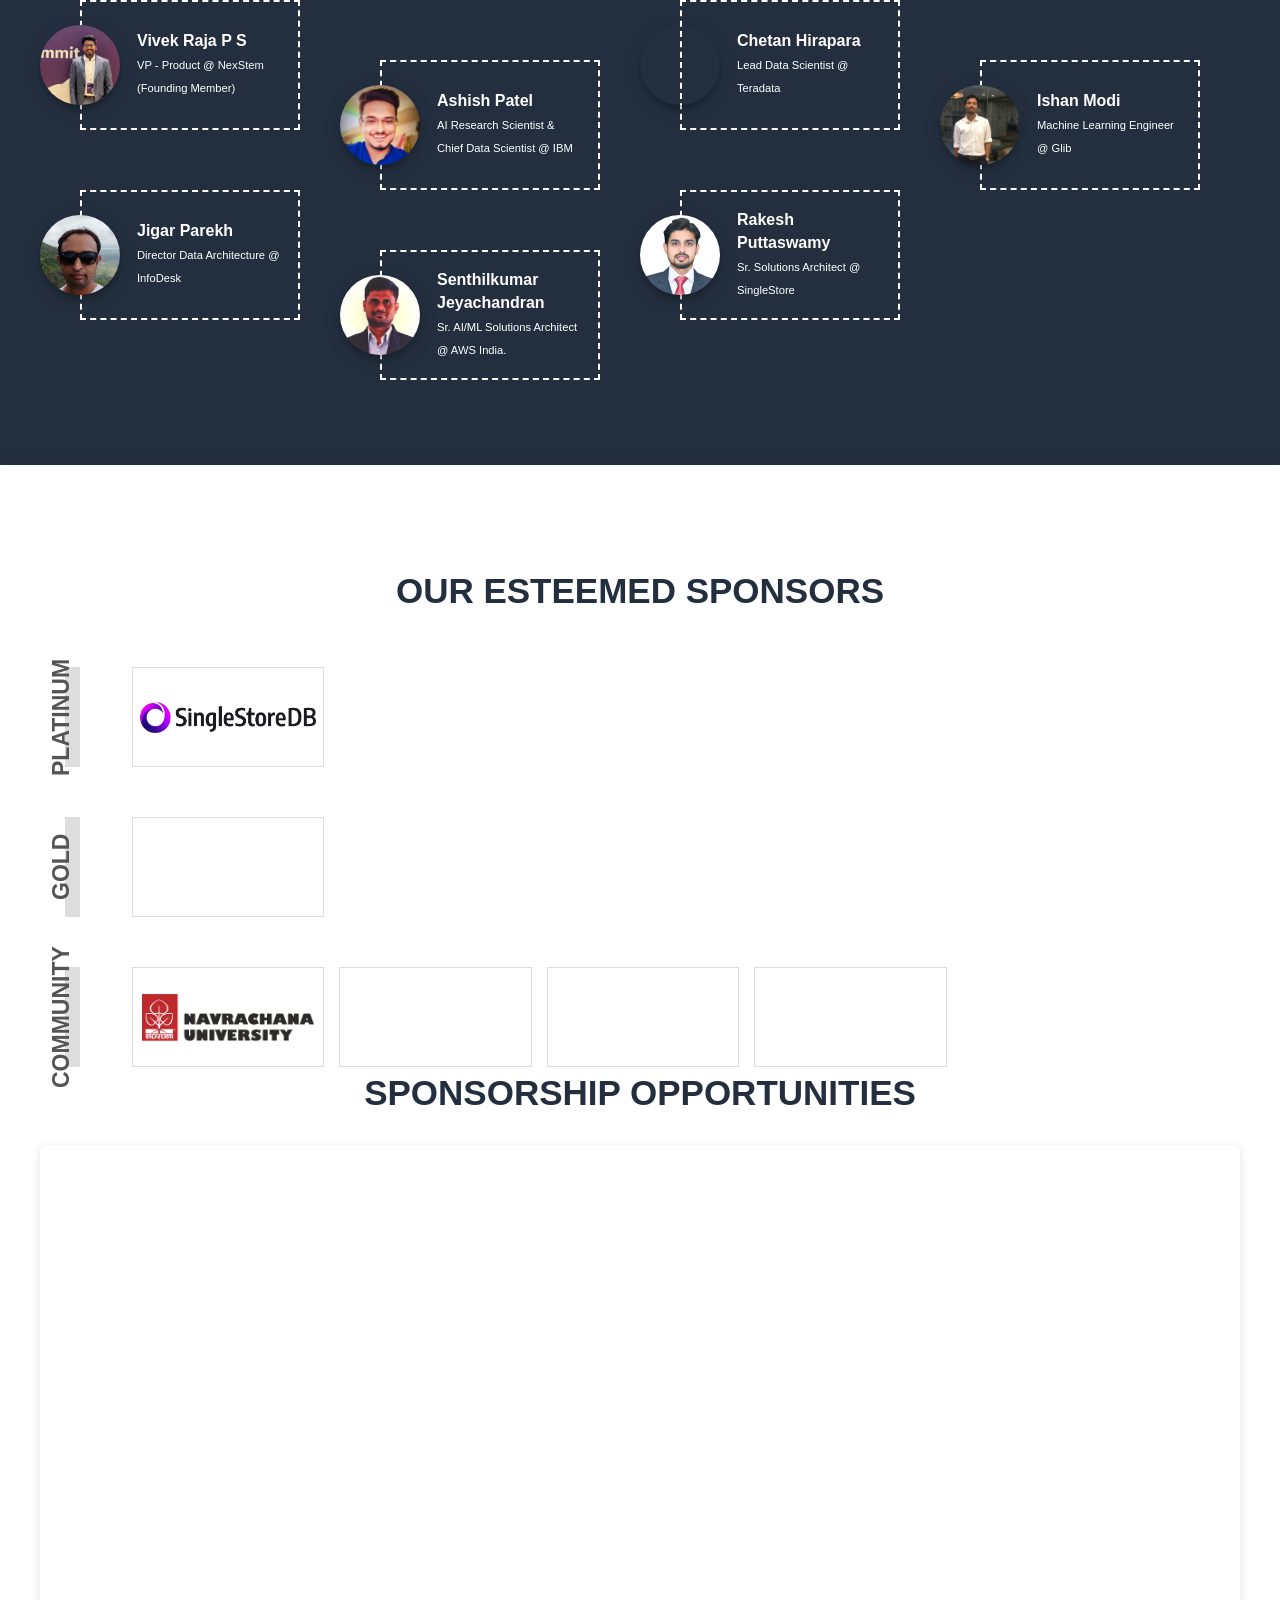
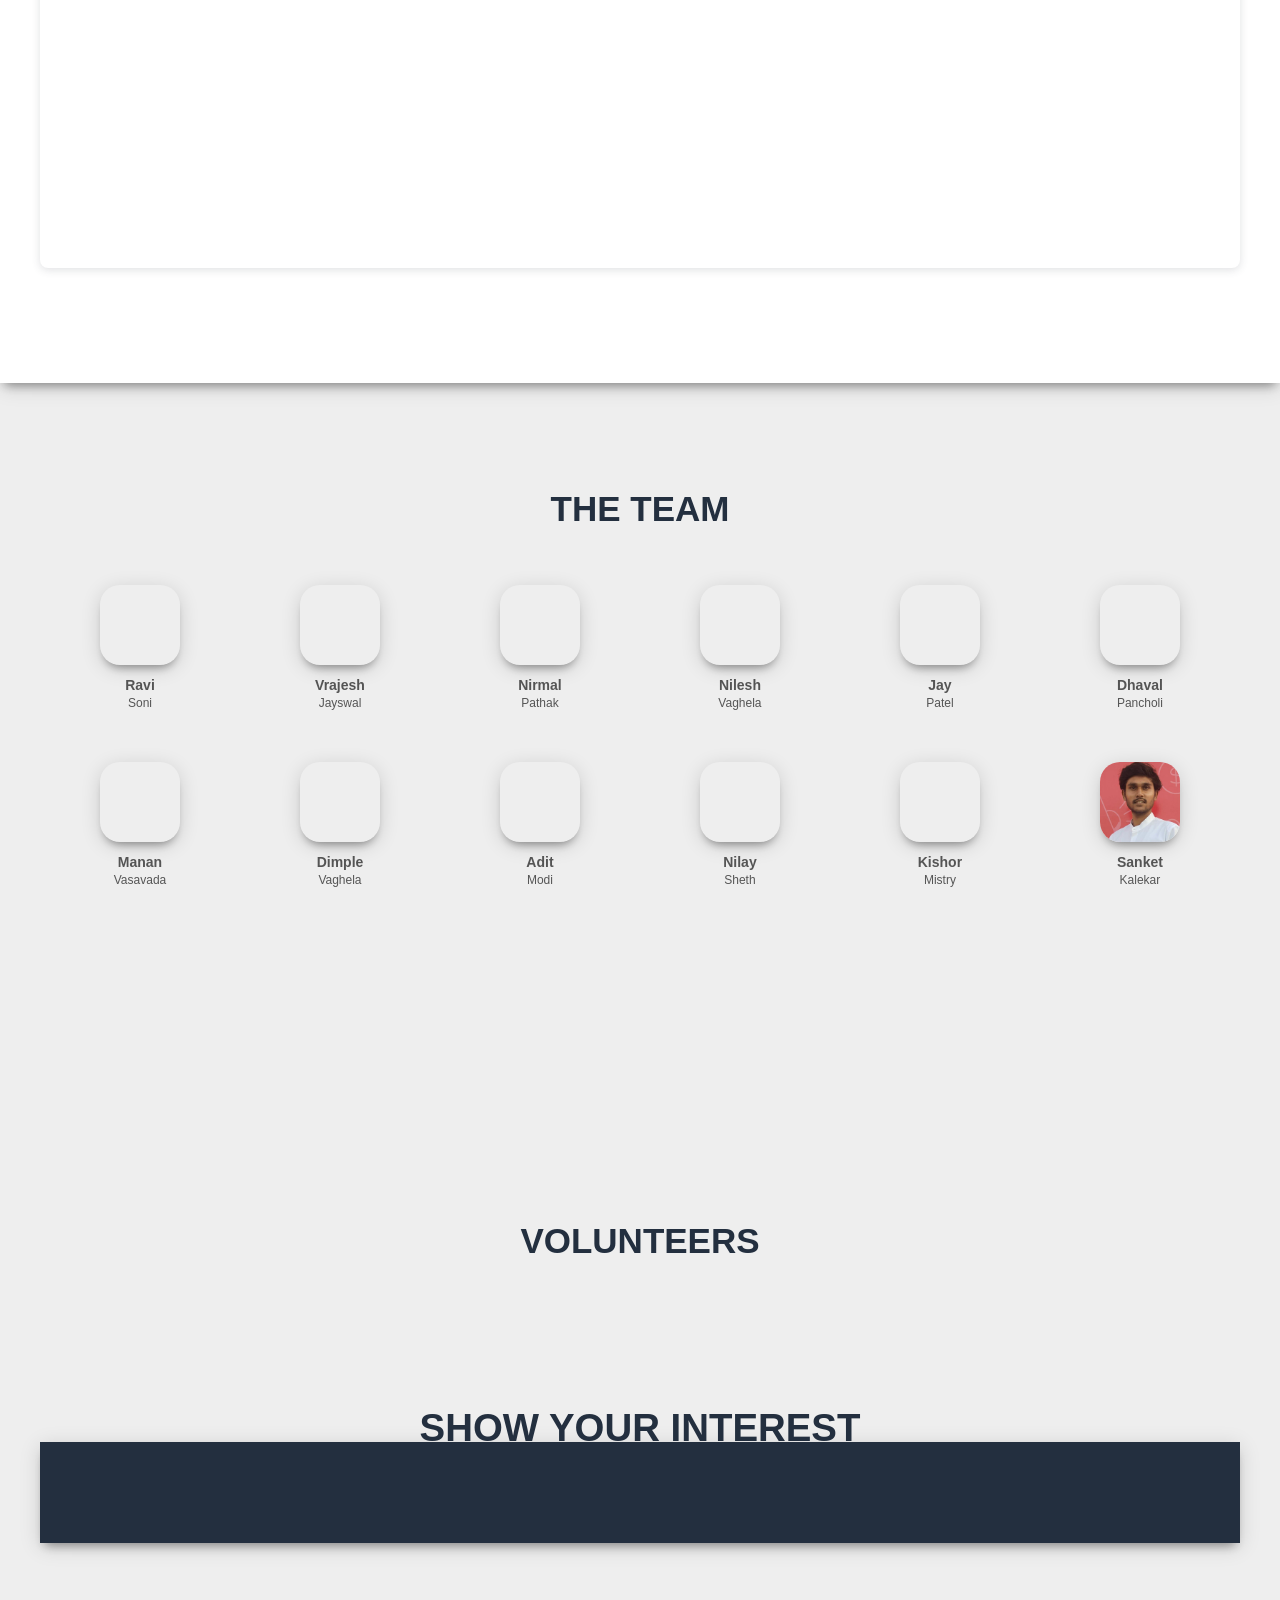
==== commit 20025a97: "Added Sponsote Speaker pic" ====
--- a/index.html
+++ b/index.html
@@ -566,7 +566,9 @@
                   </div>
                   <div class="td" colspan="4">
                     <div>
-                      <p>Breakout Session 1</p>
+                      <p>Embarking on the AI Expedition: Supercharge Your AWS Journey with AI/ML Services</p>
+                      <p><a href="https://www.linkedin.com/in/ashishkp/" target="_blank">
+                        Mr Ashish Patel, Enterprise Solutions Architect @ AWS</a></p>
                     </div>
                   </div>
                 </div>
@@ -578,7 +580,9 @@
                   </div>
                   <div class="td" colspan="4">
                     <div>
-                      <p>Breakout Session 2</p>
+                      <p>Accelerating ML Development: Exploring Amazon SageMaker Data Wrangler</p>
+                      <p><a href="https://www.linkedin.com/in/chetan-hirapara-90344345/" target="_blank">
+                        Mr Chetan Hirapara, Lead Data Scientist @ Teradata</a></p>
                     </div>
                   </div>
                 </div>
@@ -614,7 +618,9 @@
                   </div>
                   <div class="td" colspan="4">
                     <div>
-                      <p>Breakout Session 5</p>
+                      <p>Building Intelligent Search Systems with Generative AI and Open Search</p>
+                      <p><a href="https://www.linkedin.com/in/jigarparekh80/" target="_blank">
+                        Mr Jigar Parekh, Director Data Architecture @ InfoDesk</a></p>
                     </div>
                   </div>
                 </div>
@@ -638,7 +644,9 @@
                   </div>
                   <div class="td" colspan="4">
                     <div>
-                      <p>Breakout Session 6</p>
+                      <p>Generative AI foundational model with demo</p>
+                      <p><a href="https://www.linkedin.com/in/ashishkp/" target="_blank">
+                        Mr Senthilkumar Jeyachandran, Sr. AI/ML Solutions Architect @ AWS</a></p>
                     </div>
                   </div>
                 </div>
@@ -650,7 +658,9 @@
                   </div>
                   <div class="td" colspan="4">
                     <div>
-                      <p>Breakout Session 7</p>
+                      <p>AWS ML Ops: Best Practices for Managing Machine Learning Operations</p>
+                      <p><a href="https://www.linkedin.com/in/ashishpatel2604/" target="_blank">
+                        Mr Ashish Patel, Sr. AWS AI/ML Solution Architect(Chief Data Scientist) @ IBM</a></p>
                     </div>
                   </div>
                 </div>
@@ -686,7 +696,9 @@
                   </div>
                   <div class="td" colspan="4">
                     <div>
-                      <p>Breakout Session 9</p>
+                      <p>Unleashing the Power of AI/ML: Automated Data Extraction and Analysis for Valuable Insights</p>
+                      <p><a href="https://www.linkedin.com/in/ishan-modi-5765521a1/" target="_blank">
+                        Mr Ishan Modi, Machine Learning Engineer @ Glib</a></p>
                     </div>
                   </div>
                 </div>
@@ -789,17 +801,17 @@
                   </p>
                 </div>
               </div>
+              <div class="spk_itm flex-it">
+                <div class="prod_im"><img src="images/speakers/Rakesh-Puttaswamy.png" alt=""></div>
+                <div class="namenid">
+                  <p>
+                    <b>Rakesh Puttaswamy</b>
+                    <br>
+                    <small>Sr. Solutions Architect @ SingleStore</small>
+                  </p>
+                </div>
+              </div>
               <!--
-              <div class="spk_itm flex-it">
-                <div class="prod_im"><img src="images/speakers/ashish.jpg" alt=""></div>
-                <div class="namenid">
-                  <p>
-                    <b>Ashish Patel</b>
-                    <br>
-                    <small>Enterprise Solutions Architect @ AWS</small>
-                  </p>
-                </div>
-              </div>
               <div class="spk_itm flex-it">
                 <div class="prod_im"><img src="images/speakers/Nandan-Adeshara.jpg" alt=""></div>
                 <div class="namenid">
@@ -975,18 +987,10 @@
                   <div class="head"><span>Platinum</span></div>
                 </div>
                 <div class="f1">
-                  <div class="coming-soon">
-                    <a href="#" target="_blank">Coming soon</a>
-                  </div>
-                </div>
-                <!--
-                
-                <div class="f1">
-                  <div class="crayon">
-                    <a href="https://www.crayon.com/" target="_blank">Crayon Software Experts India Pvt. Ltd</a>
-                  </div>
-                </div>
-                -->
+                  <div class="singlestoredb">
+                    <a href="https://www.singlestore.com/" target="_blank">SingleStoreDB</a>
+                  </div>
+                </div>
               </div>
             </div>
             <div class="gld">
--- a/stylesheets/style.css
+++ b/stylesheets/style.css
@@ -2004,6 +2004,10 @@
   background-image: url(../images/spons/crayon.png);
   background-size: 100%;
 }
+#page .section-5 .sponsors .cats .flex-it .f1 > div:not(.head).singlestoredb {
+  background-image: url(../images/spons/singlestoredb.png);
+  background-size: 100%;
+}
 
 #page .section-5 .sponsors .cats .flex-it .f1 > div:not(.head).intuitive {
   background-image: url(../images/spons/intuitive.jpeg);
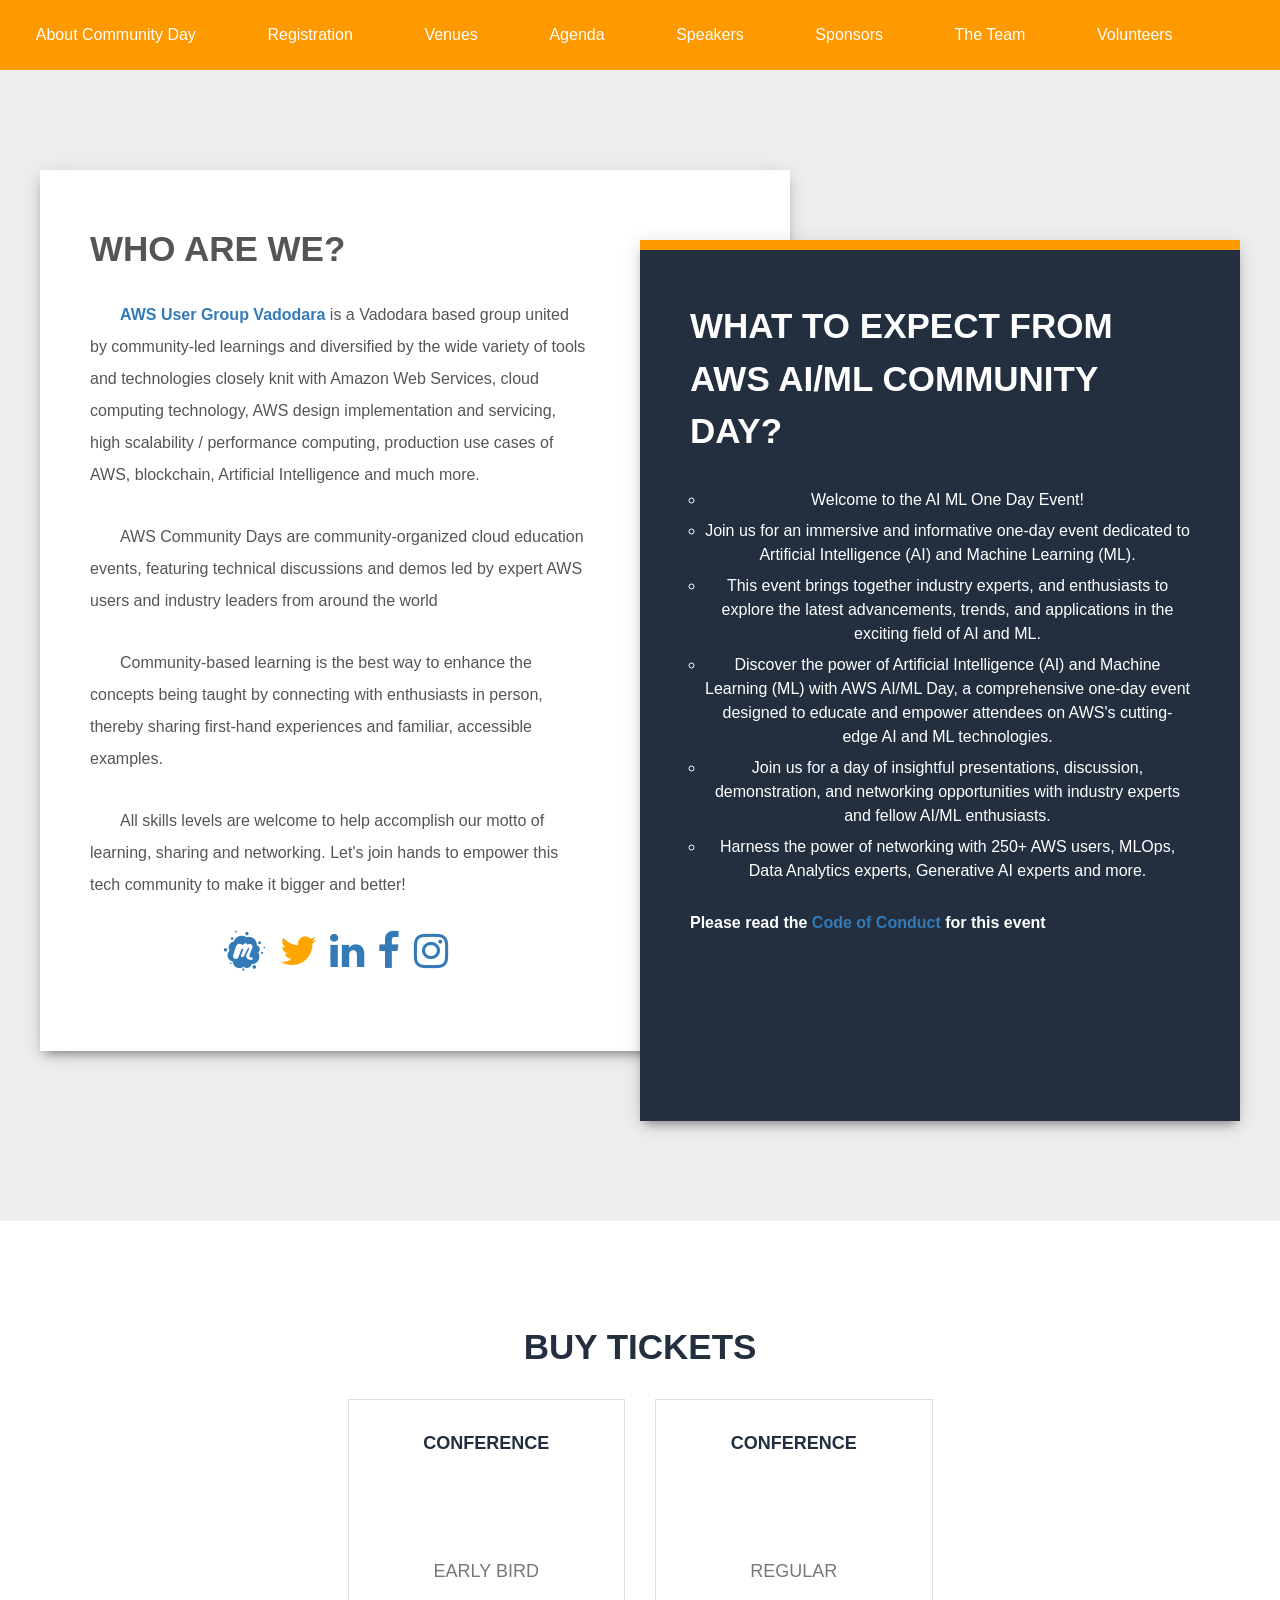
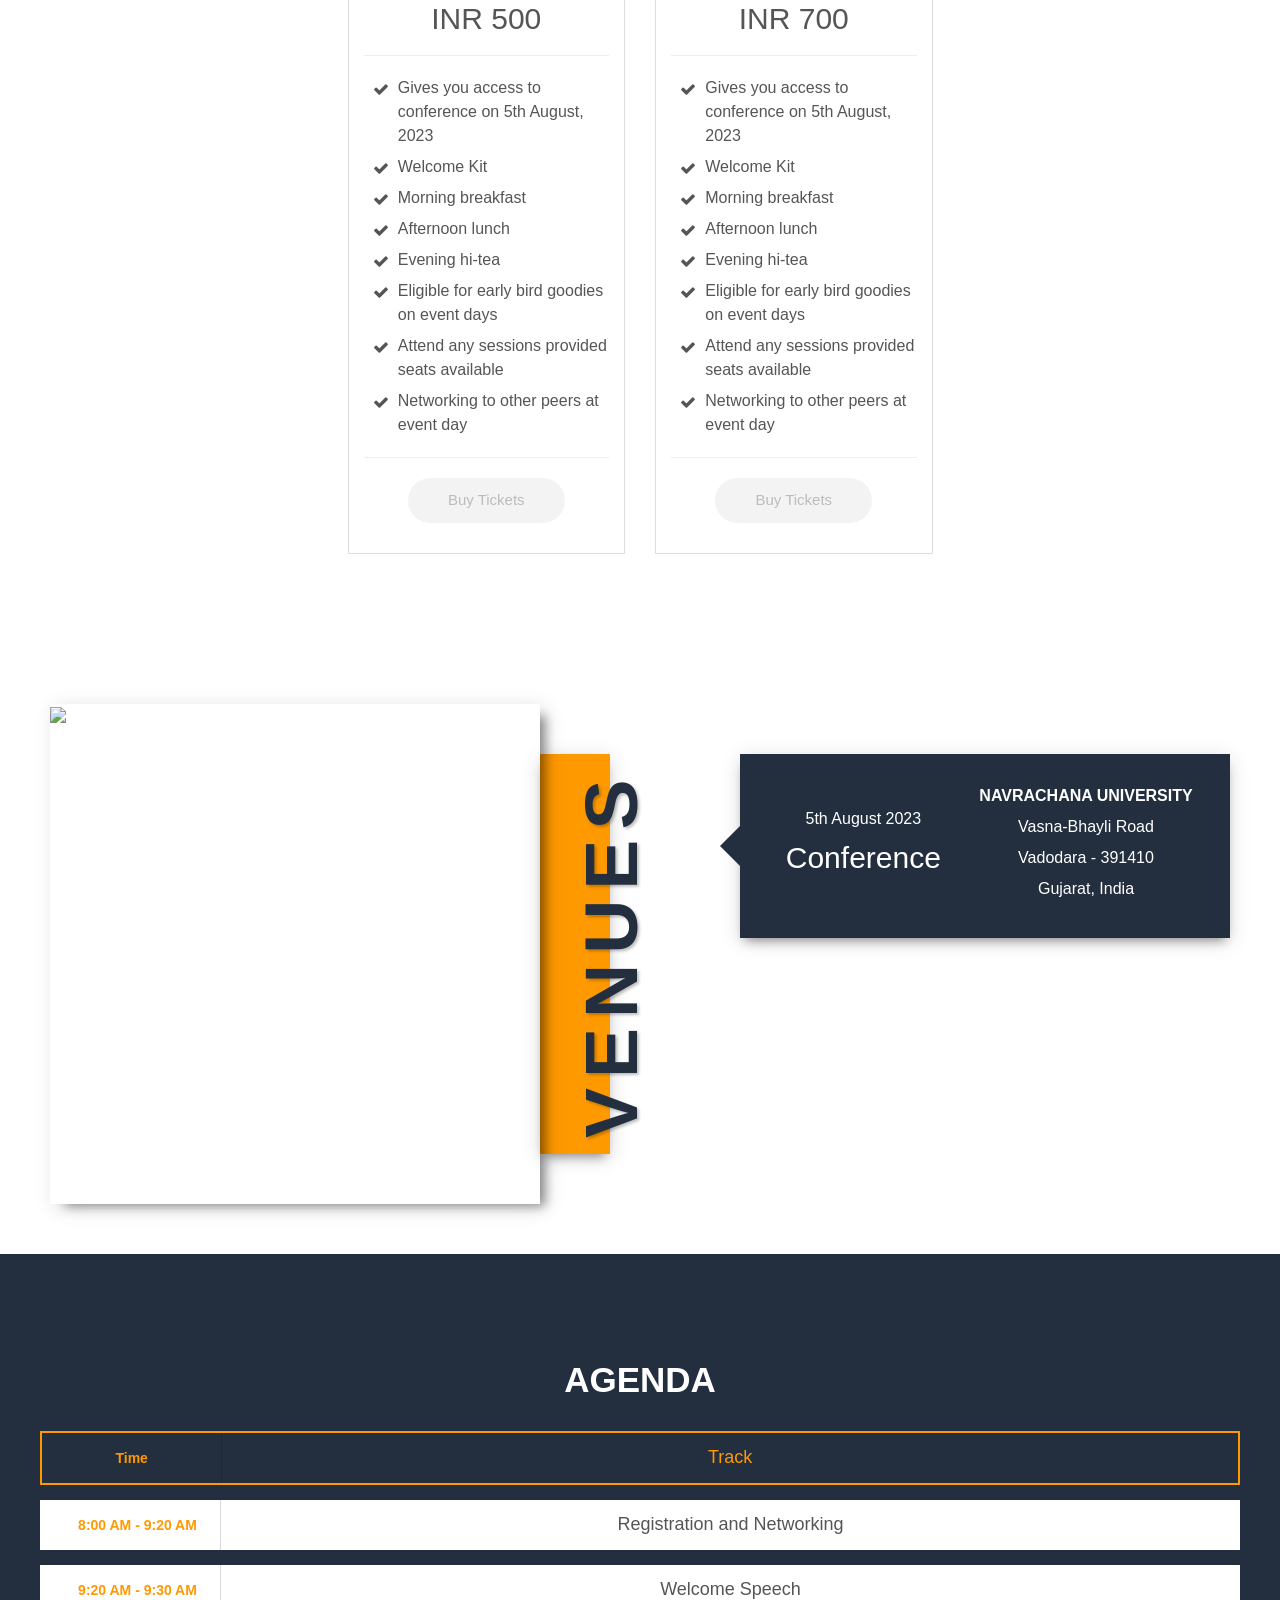
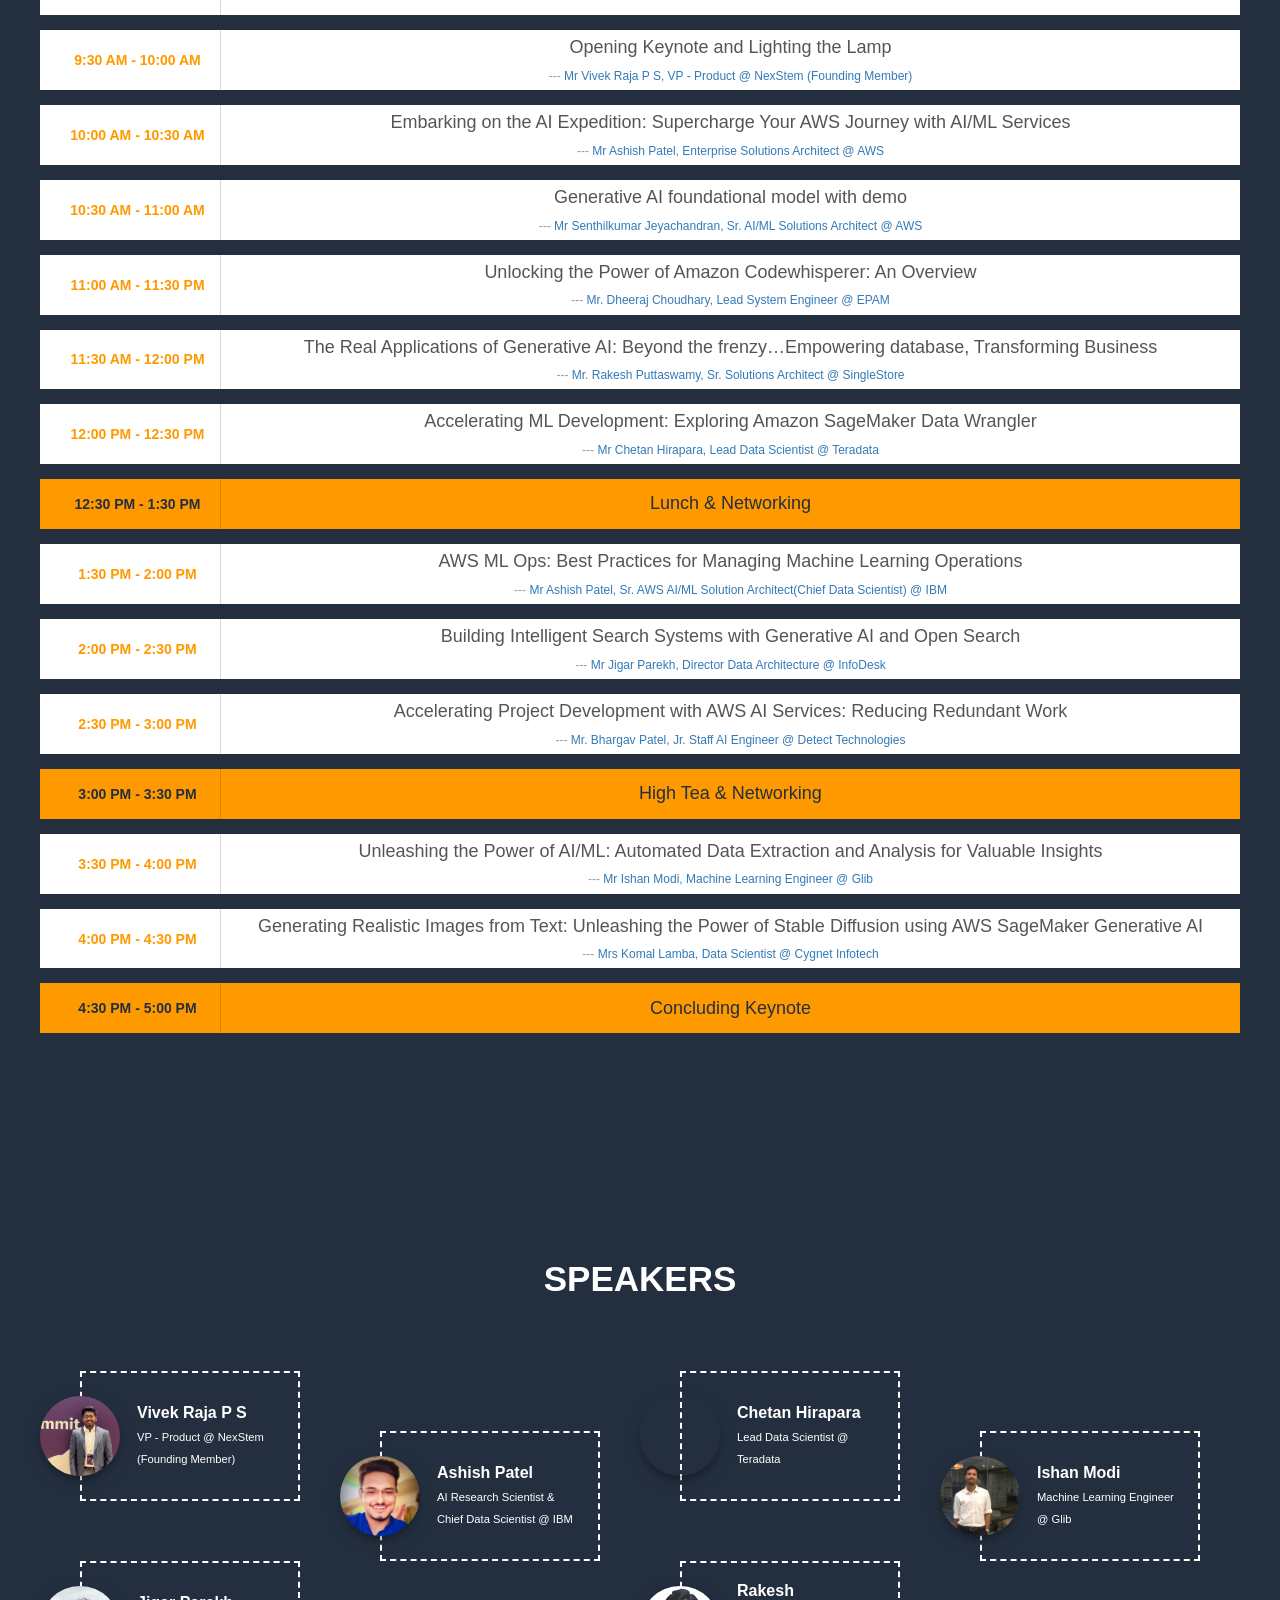
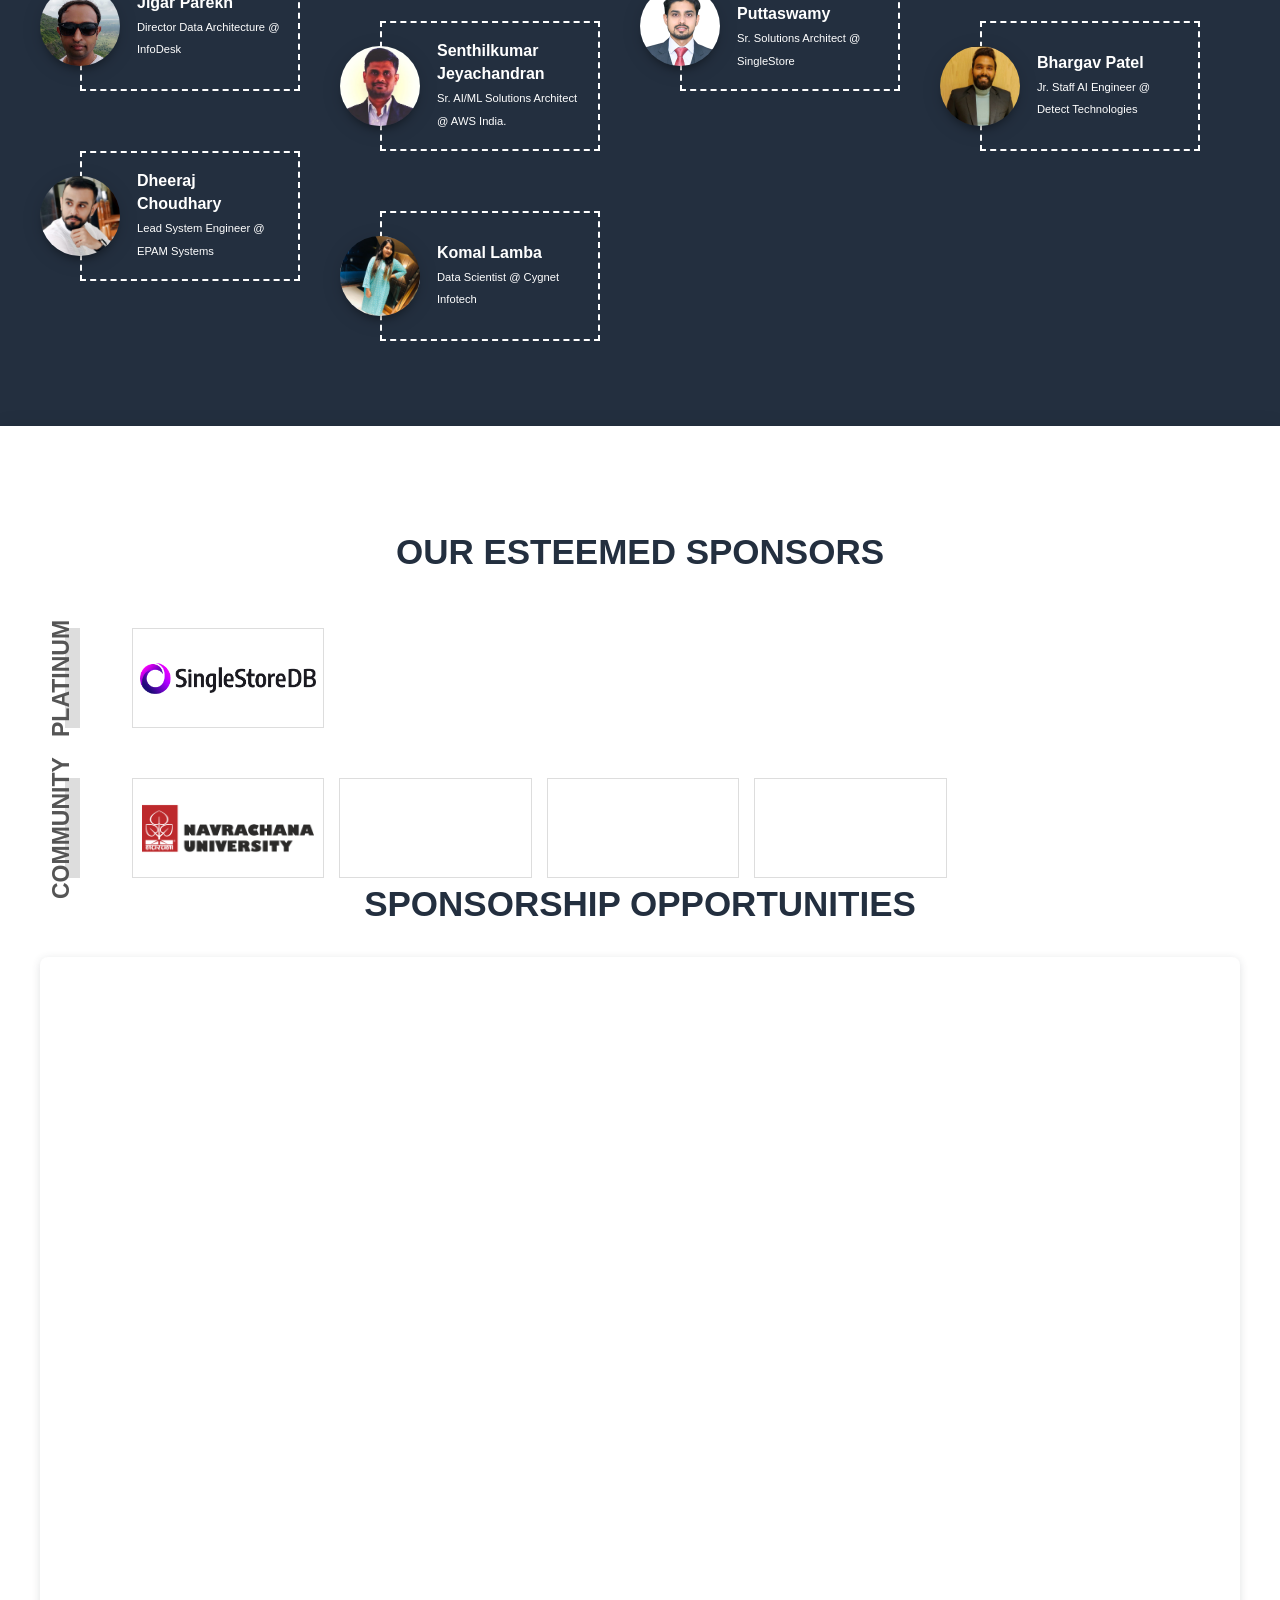
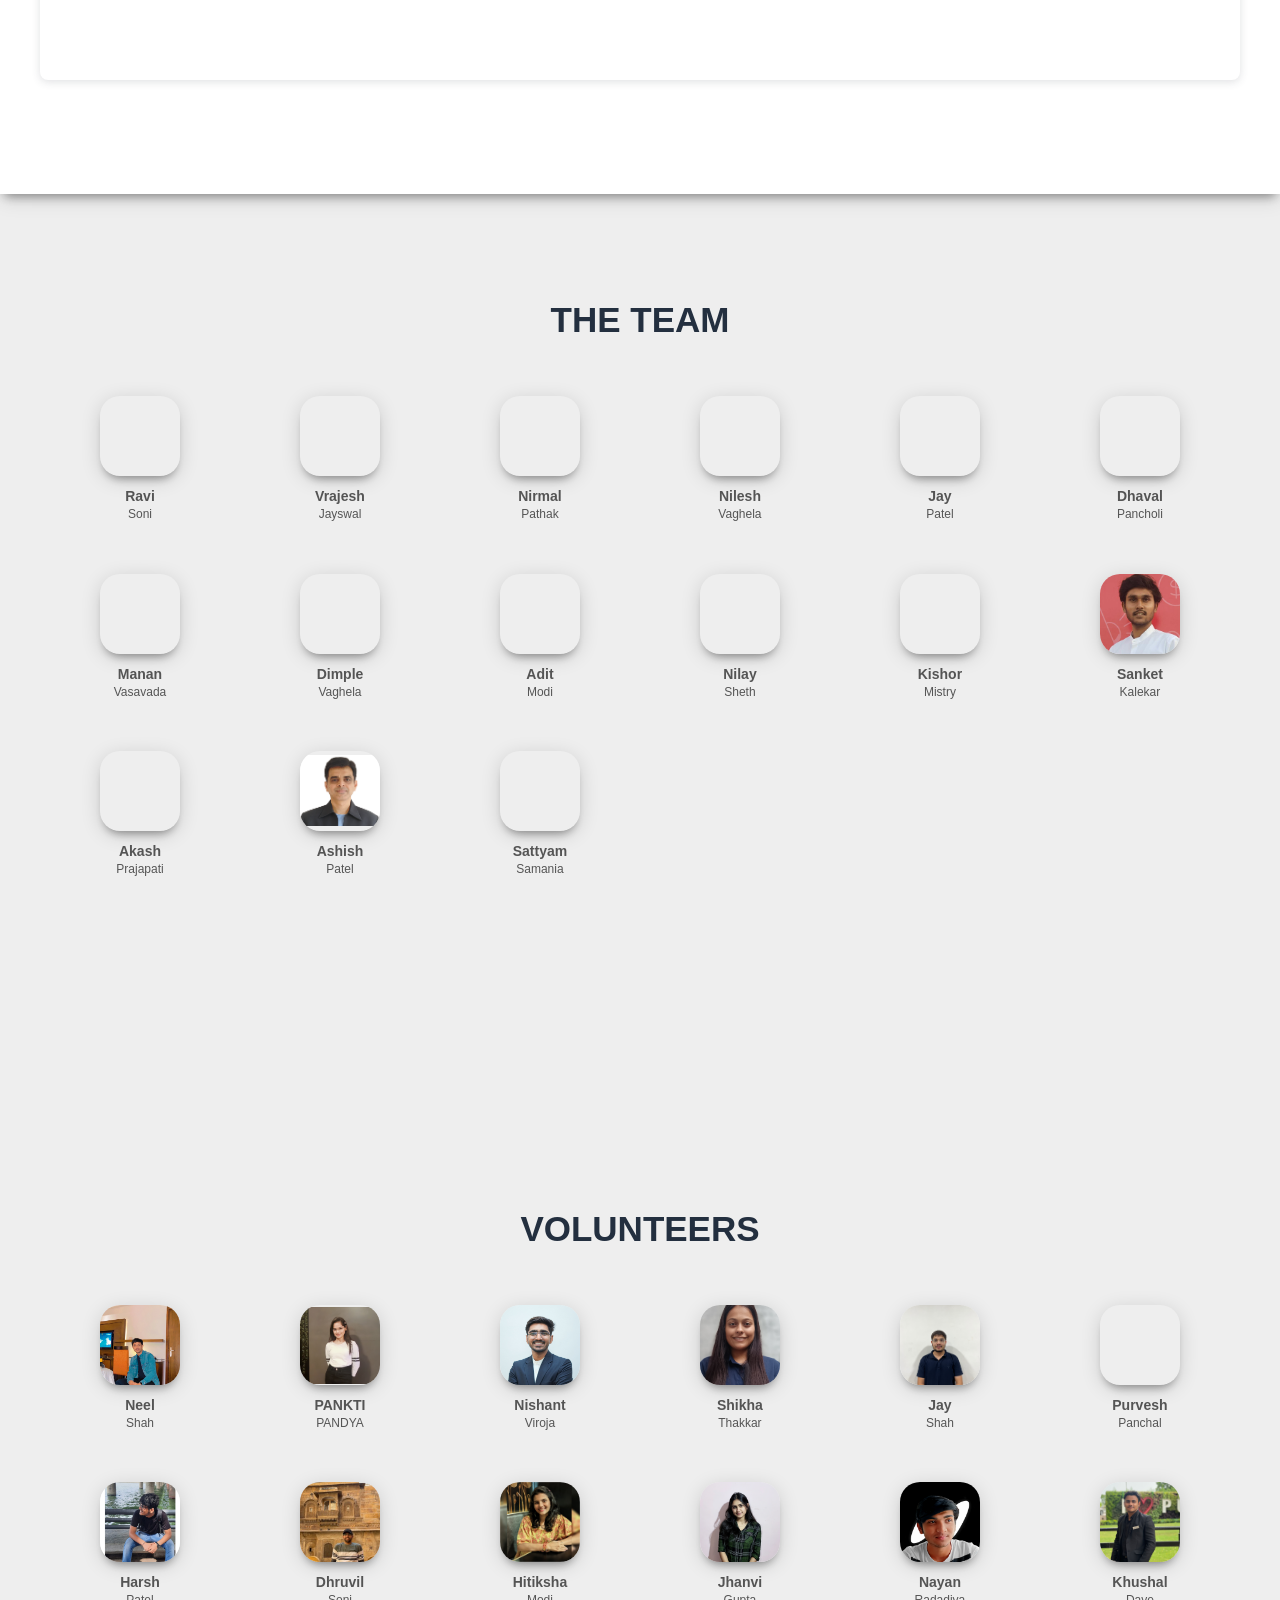
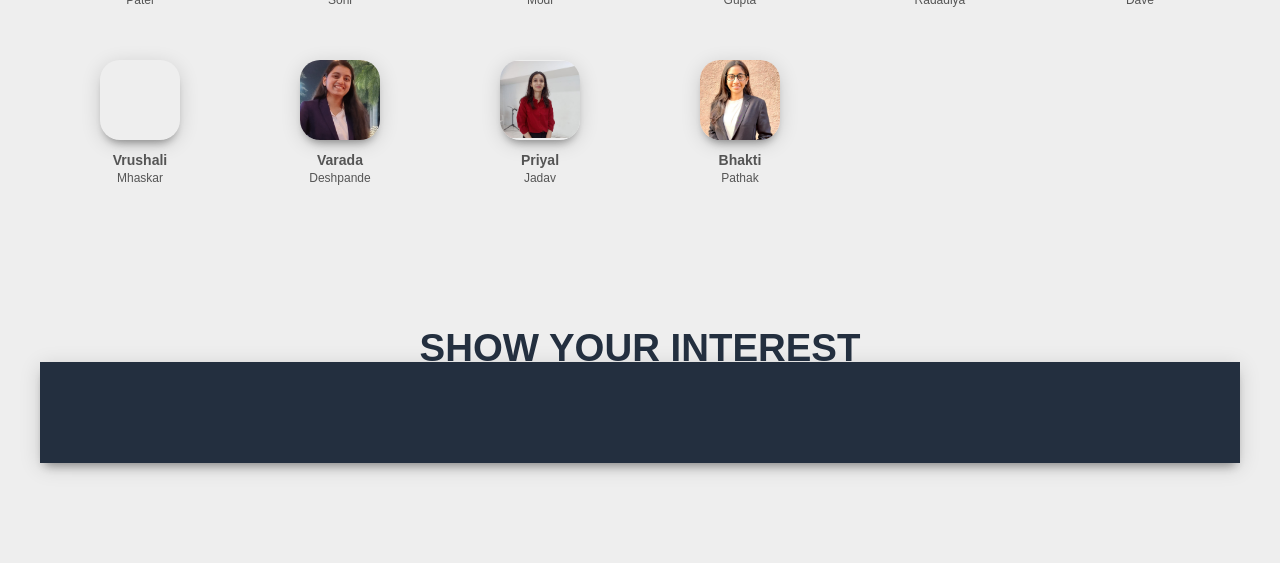
==== commit d12f026e: "added Team and Vol pics, Agenda" ====
--- a/index.html
+++ b/index.html
@@ -169,11 +169,11 @@
           <li>
             <a href="#volunteers">Volunteers</a>
           </li>
-          
+          <!--
           <li>
             <a href="#cfp">CFP</a>
           </li>
-          
+          -->
           <li>
             <a href="#subscribe" id="sub-button" class="sub-button">
               <i class="icon large ion-md-notifications-outline"></i>
@@ -427,7 +427,7 @@
         -->
       </div>
     </div>
-    
+    <!--
     <div class="section section-talk text-center" id="cfp">
       <div class="container">
         
@@ -444,7 +444,7 @@
         </div>
       </div>
     </div>
-    
+    -->
     <div class="section section-3 inv" id="venues">
       <div class="container flex-it">
         <div class="left f1 flex-it">
@@ -580,40 +580,86 @@
                   </div>
                   <div class="td" colspan="4">
                     <div>
+                      <p>Generative AI foundational model with demo</p>
+                      <p><a href="https://www.linkedin.com/in/senthil-jey/" target="_blank">
+                        Mr Senthilkumar Jeyachandran, Sr. AI/ML Solutions Architect @ AWS</a></p>
+                    </div>
+                  </div>
+                </div>
+                <div class="tr">
+                  <div class="td idx">
+                    <div>
+                      <p>11:00 AM - 11:30 PM</p>
+                    </div>
+                  </div>
+                  <div class="td" colspan="4">
+                    <div>
+                      <p>Unlocking the Power of Amazon Codewhisperer: An Overview</p>
+                      <p><a href="https://www.linkedin.com/in/dheeraj-choudhary/" target="_blank">
+                        Mr. Dheeraj Choudhary, Lead System Engineer @ EPAM</a></p>
+                    </div>
+                  </div>
+                </div>
+                <div class="tr">
+                  <div class="td idx">
+                    <div>
+                      <p>11:30 AM - 12:00 PM</p>
+                    </div>
+                  </div>
+                  <div class="td" colspan="4">
+                    <div>
+                      <p>The Real Applications of Generative AI: Beyond the frenzy…Empowering database, Transforming Business</p>
+                      <p><a href="https://www.linkedin.com/in/rakesh-p-gowda/" target="_blank">
+                        Mr. Rakesh Puttaswamy, Sr. Solutions Architect @ SingleStore</a></p>
+                    </div>
+                  </div>
+                </div>
+                <div class="tr">
+                  <div class="td idx">
+                    <div>
+                      <p>12:00 PM - 12:30 PM</p>
+                    </div>
+                  </div>
+                  <div class="td" colspan="4">
+                    <div>
                       <p>Accelerating ML Development: Exploring Amazon SageMaker Data Wrangler</p>
                       <p><a href="https://www.linkedin.com/in/chetan-hirapara-90344345/" target="_blank">
                         Mr Chetan Hirapara, Lead Data Scientist @ Teradata</a></p>
                     </div>
                   </div>
+                  
+                </div>
+                <div class="tr gap">
+                  <div class="td idx">
+                    <div>
+                      <p>12:30 PM - 1:30 PM</p>
+                    </div>
+                  </div>
+                  <div class="td" colspan="4">
+                    <div>
+                      <p>Lunch & Networking</p>
+                    </div>
+                  </div>
                 </div>
                 <div class="tr">
                   <div class="td idx">
                     <div>
-                      <p>11:00 AM - 11:30 PM</p>
-                    </div>
-                  </div>
-                  <div class="td" colspan="4">
-                    <div>
-                      <p>Breakout Session 3</p>
-                    </div>
-                  </div>
+                      <p>1:30 PM - 2:00 PM</p>
+                    </div>
+                  </div>
+                  <div class="td" colspan="4">
+                    <div>
+                      <p>AWS ML Ops: Best Practices for Managing Machine Learning Operations</p>
+                      <p><a href="https://www.linkedin.com/in/ashishpatel2604/" target="_blank">
+                        Mr Ashish Patel, Sr. AWS AI/ML Solution Architect(Chief Data Scientist) @ IBM</a></p>
+                    </div>
+                  </div>
+                  
                 </div>
                 <div class="tr">
                   <div class="td idx">
                     <div>
-                      <p>11:30 AM - 12:00 PM</p>
-                    </div>
-                  </div>
-                  <div class="td" colspan="4">
-                    <div>
-                      <p>Breakout Session 4</p>
-                    </div>
-                  </div>
-                </div>
-                <div class="tr">
-                  <div class="td idx">
-                    <div>
-                      <p>12:00 PM - 12:30 PM</p>
+                      <p>2:00 PM - 2:30 PM</p>
                     </div>
                   </div>
                   <div class="td" colspan="4">
@@ -623,56 +669,19 @@
                         Mr Jigar Parekh, Director Data Architecture @ InfoDesk</a></p>
                     </div>
                   </div>
-                </div>
-                <div class="tr gap">
-                  <div class="td idx">
-                    <div>
-                      <p>12:30 PM - 1:30 PM</p>
-                    </div>
-                  </div>
-                  <div class="td" colspan="4">
-                    <div>
-                      <p>Lunch & Networking</p>
-                    </div>
-                  </div>
+                  
                 </div>
                 <div class="tr">
                   <div class="td idx">
                     <div>
-                      <p>1:30 PM - 2:00 PM</p>
-                    </div>
-                  </div>
-                  <div class="td" colspan="4">
-                    <div>
-                      <p>Generative AI foundational model with demo</p>
-                      <p><a href="https://www.linkedin.com/in/ashishkp/" target="_blank">
-                        Mr Senthilkumar Jeyachandran, Sr. AI/ML Solutions Architect @ AWS</a></p>
-                    </div>
-                  </div>
-                </div>
-                <div class="tr">
-                  <div class="td idx">
-                    <div>
-                      <p>2:00 PM - 2:30 PM</p>
-                    </div>
-                  </div>
-                  <div class="td" colspan="4">
-                    <div>
-                      <p>AWS ML Ops: Best Practices for Managing Machine Learning Operations</p>
-                      <p><a href="https://www.linkedin.com/in/ashishpatel2604/" target="_blank">
-                        Mr Ashish Patel, Sr. AWS AI/ML Solution Architect(Chief Data Scientist) @ IBM</a></p>
-                    </div>
-                  </div>
-                </div>
-                <div class="tr">
-                  <div class="td idx">
-                    <div>
                       <p>2:30 PM - 3:00 PM</p>
                     </div>
                   </div>
                   <div class="td" colspan="4">
                     <div>
-                      <p>Breakout Session 8</p>
+                      <p>Accelerating Project Development with AWS AI Services: Reducing Redundant Work</p>
+                      <p><a href="https://www.linkedin.com/in/bhargav-p-patel/" target="_blank">
+                        Mr. Bhargav Patel, Jr. Staff AI Engineer @ Detect Technologies</a></p>
                     </div>
                   </div>
                 </div>
@@ -710,7 +719,9 @@
                   </div>
                   <div class="td" colspan="4">
                     <div>
-                      <p>Breakout Session 10</p>
+                      <p>Generating Realistic Images from Text: Unleashing the Power of Stable Diffusion using AWS SageMaker Generative AI</p>
+                      <p><a href="https://www.linkedin.com/in/komal-lamba-4ab711129/" target="_blank">
+                        Mrs Komal Lamba, Data Scientist @ Cygnet Infotech</a></p>
                     </div>
                   </div>
                 </div>
@@ -722,7 +733,7 @@
                   </div>
                   <div class="td" colspan="4">
                     <div>
-                      <p>Closing Note</p>
+                      <p>Concluding Keynote</p>
                     </div>
                   </div>
                 </div>
@@ -811,37 +822,37 @@
                   </p>
                 </div>
               </div>
+              <div class="spk_itm flex-it">
+                <div class="prod_im"><img src="images/speakers/Bhargav-Patel.jpg" alt=""></div>
+                <div class="namenid">
+                  <p>
+                    <b>Bhargav Patel</b>
+                    <br>
+                    <small>Jr. Staff AI Engineer @ Detect Technologies</small>
+                  </p>
+                </div>
+              </div>
+              <div class="spk_itm flex-it">
+                <div class="prod_im"><img src="images/speakers/Dheeraj-Choudhary.jpg" alt=""></div>
+                <div class="namenid">
+                  <p>
+                    <b>Dheeraj Choudhary</b>
+                    <br>
+                    <small>Lead System Engineer @ EPAM Systems</small>
+                  </p>
+                </div>
+              </div>
+              <div class="spk_itm flex-it">
+                <div class="prod_im"><img src="images/speakers/Komal-Lamba.jpg" alt=""></div>
+                <div class="namenid">
+                  <p>
+                    <b>Komal Lamba</b>
+                    <br>
+                    <small>Data Scientist @ Cygnet Infotech</small>
+                  </p>
+                </div>
+              </div>
               <!--
-              <div class="spk_itm flex-it">
-                <div class="prod_im"><img src="images/speakers/Nandan-Adeshara.jpg" alt=""></div>
-                <div class="namenid">
-                  <p>
-                    <b>Nandan Adeshara</b>
-                    <br>
-                    <small>Cloud Associate @ AWS</small>
-                  </p>
-                </div>
-              </div>
-              <div class="spk_itm flex-it">
-                <div class="prod_im"><img src="images/speakers/dimple.jpeg" alt=""></div>
-                <div class="namenid">
-                  <p>
-                    <b>Dimple Vaghela</b>
-                    <br>
-                    <small>Head Of Finance @ Electromech</small>
-                  </p>
-                </div>
-              </div>
-              <div class="spk_itm flex-it">
-                <div class="prod_im"><img src="images/speakers/nirmal.jpeg" alt=""></div>
-                <div class="namenid">
-                  <p>
-                    <b>Nirmal Pathak</b>
-                    <br>
-                    <small>DevOps</small>
-                  </p>
-                </div>
-              </div>
               <div class="spk_itm flex-it">
                 <div class="prod_im"><img src="images/speakers/nilesh.jpeg" alt=""></div>
                 <div class="namenid">
@@ -993,6 +1004,7 @@
                 </div>
               </div>
             </div>
+            <!--
             <div class="gld">
               <div class="flex-it">
                 <div class="fhf">
@@ -1003,15 +1015,14 @@
                     <a href="#" target="_blank">Coming soon</a>
                   </div>
                 </div>
-                <!--
                 <div class="f1">
                   <div class="wiser">
                     <a href="https://www.wiser.com/" target="_blank">Wiser Solutions, Inc.</a>
                   </div>
                 </div>
-                -->
-              </div>
-            </div>
+              </div>
+            </div>
+            -->
             
             <div class="cmnty">
               <div class="flex-it">
@@ -1170,6 +1181,24 @@
                     <i class="icon large ion-logo-linkedin"></i>Sanket Kalekar</a>
                 </div>
               </div>
+              <div class="person" data-fname="Akash" data-lname="Prajapati">
+                <div class="img">
+                  <a target="_blank" href="https://www.linkedin.com/in/akash-prajapati-b917bb160/">
+                    <i class="icon large ion-logo-linkedin"></i>Akash Prajapati</a>
+                </div>
+              </div>
+              <div class="person" data-fname="Ashish" data-lname="Patel">
+                <div class="img">
+                  <a target="_blank" href="https://www.linkedin.com/in/ashishkp/">
+                    <i class="icon large ion-logo-linkedin"></i>Ashish Patel</a>
+                </div>
+              </div>
+              <div class="person" data-fname="Sattyam" data-lname="Samania">
+                <div class="img">
+                  <a target="_blank" href="https://www.linkedin.com/in/sattyam-samania-3691711b9/">
+                    <i class="icon large ion-logo-linkedin"></i>Sattyam Samania</a>
+                </div>
+              </div>
             </div>
           </div>
         </div>
@@ -1181,41 +1210,104 @@
           <h4 class="main-heading-ttl text-center">Volunteers</h4>
           <div class="vl-row-list">
             <div class="vl-i  flex-it hcenter">
-              <!--
-              <div class="person" data-fname="Sanket" data-lname="Kalekar">
-                <div class="img">
-                  <a target="_blank" href="https://www.linkedin.com/in/sanket-kalekar-969770197/">
-                    <i class="icon large ion-logo-linkedin"></i>Sanket Kalekar</a>
-                </div>
-              </div>
-              
-              <div class="person" data-fname="Sattyam" data-lname="Samania">
-                <div class="img">
-                  <a target="_blank" href="https://www.linkedin.com/in/sattyam-samania-3691711b9/">
-                    <i class="icon large ion-logo-linkedin"></i>Sattyam Samania</a>
-                </div>
-              </div>
-              <div class="person" data-fname="Akash" data-lname="Prajapati">
-                <div class="img">
-                  <a target="_blank" href="https://www.linkedin.com/in/akash-prajapati-b917bb160/">
-                    <i class="icon large ion-logo-linkedin"></i>Akash Prajapati</a>
-                </div>
-              </div>
-              <div class="person" data-fname="Smit" data-lname="Patel">
-                <div class="img">
-                  <a target="_blank" href="https://www.linkedin.com/in/imsp18/">
-                    <i class="icon large ion-logo-linkedin"></i>Smit Patel</a>
-                </div>
-              </div>
-              
-              <div class="person" data-fname="Ratan" data-lname="Prajapati">
-                <div class="img">
-                  <a target="_blank" href="https://www.linkedin.com/in/ratan-prajapati-479432202/">
-                    <i class="icon large ion-logo-linkedin"></i>Ratan Prajapati</a>
-                </div>
-              </div>
-            -->
-            </div>
+              <div class="person" data-fname="Neel" data-lname="Shah" data-label="nshah">
+                <div class="img">
+                  <a target="_blank" href="https://www.linkedin.com/in/neel-shah-316a24201/">
+                    <i class="icon large ion-logo-linkedin"></i>Neel Shah</a>
+                  </div>
+                </div>
+                <div class="person" data-fname="PANKTI" data-lname="PANDYA">
+                  <div class="img">
+                    <a target="_blank" href="https://www.linkedin.com/in/pankti-pandya-a72664223/">
+                      <i class="icon large ion-logo-linkedin"></i>Pandya Pankit</a>
+                    </div>
+                </div>
+                <div class="person" data-fname="Nishant" data-lname="Viroja">
+                  <div class="img">
+                    <a target="_blank" href="https://www.linkedin.com/in/nishant-viroja/">
+                      <i class="icon large ion-logo-linkedin"></i>Nishant Viroja</a>
+                  </div>
+                </div>
+                <div class="person" data-fname="Shikha" data-lname="Thakkar">
+                  <div class="img">
+                    <a target="_blank" href="https://www.linkedin.com/in/shikha-thakkar-23ht/">
+                      <i class="icon large ion-logo-linkedin"></i>Shikha Thakkar</a>
+                  </div>
+                </div>
+                <div class="person" data-fname="Jay" data-lname="Shah">
+                  <div class="img">
+                    <a target="_blank" href="https://www.linkedin.com/in/jay-shah-761474251/">
+                      <i class="icon large ion-logo-linkedin"></i>Jay shah</a>
+                  </div>
+                </div>
+                <div class="person" data-fname="Purvesh" data-lname="Panchal">
+                  <div class="img">
+                    <a target="_blank" href="https://www.linkedin.com/in/purvesh-panchal/">
+                      <i class="icon large ion-logo-linkedin"></i>Purvesh Panchal</a>
+                  </div>
+                </div>
+                <div class="person" data-fname="Harsh" data-lname="Patel">
+                  <div class="img">
+                    <a target="_blank" href="https://www.linkedin.com/in/harsh-patel-74a765201/">
+                      <i class="icon large ion-logo-linkedin"></i>Harsh Patel</a>
+                  </div>
+                </div>
+                <div class="person" data-fname="Dhruvil" data-lname="Soni">
+                  <div class="img">
+                    <a target="_blank" href="https://www.linkedin.com/in/dhruvil-soni-a4798a17a/">
+                      <i class="icon large ion-logo-linkedin"></i>Dhruvil Soni</a>
+                  </div>
+                </div>
+                <div class="person" data-fname="Hitiksha" data-lname="Modi">
+                  <div class="img">
+                    <a target="_blank" href="https://www.linkedin.com/in/modi-hitiksha-8184a3227/">
+                      <i class="icon large ion-logo-linkedin"></i>Hitiksha Modi</a>
+                  </div>
+                </div>
+                <div class="person" data-fname="Jhanvi" data-lname="Gupta">
+                  <div class="img">
+                    <a target="_blank" href="https://www.linkedin.com/in/jhanvi-gupta-552613202/">
+                      <i class="icon large ion-logo-linkedin"></i>Jhanvi gupta</a>
+                  </div>
+                </div>
+                <div class="person" data-fname="Nayan" data-lname="Radadiya">
+                  <div class="img">
+                    <a target="_blank" href="https://www.linkedin.com/in/nayan-radadiya/">
+                      <i class="icon large ion-logo-linkedin"></i>Nayan Radadiya</a>
+                  </div>
+                </div>
+                <div class="person" data-fname="Khushal" data-lname="Dave">
+                  <div class="img">
+                    <a target="_blank" href="https://www.linkedin.com/in/khushal-dave-b11438253/">
+                      <i class="icon large ion-logo-linkedin"></i>Khushal Dave</a>
+                  </div>
+                </div>
+                <div class="person" data-fname="Vrushali" data-lname="Mhaskar">
+                  <div class="img">
+                    <a target="_blank" href="https://www.linkedin.com/in/vrushali-mhaskar-aa65a2246/">
+                      <i class="icon large ion-logo-linkedin"></i>Vrushali Mhaskar</a>
+                  </div>
+                </div>
+                <div class="person" data-fname="Varada" data-lname="Deshpande">
+                  <div class="img">
+                    <a target="_blank" href="https://www.linkedin.com/in/varada-deshpande-0330331bb/">
+                      <i class="icon large ion-logo-linkedin"></i>Varada Deshpande</a>
+                  </div>
+                </div>
+                <div class="person" data-fname="Priyal" data-lname="Jadav">
+                  <div class="img">
+                    <a target="_blank" href="https://www.linkedin.com/in/priyaljadav/">
+                      <i class="icon large ion-logo-linkedin"></i>Priyal Jadav</a>
+                  </div>
+                </div>
+                <div class="person" data-fname="Bhakti" data-lname="Pathak">
+                  <div class="img">
+                    <a target="_blank" href="https://www.linkedin.com/in/bhaktipathak7/">
+                      <i class="icon large ion-logo-linkedin"></i>Bhakti Pathak</a>
+                  </div>
+                </div>
+
+              </div>
           </div>
         </div>
       </div>
--- a/stylesheets/style.css
+++ b/stylesheets/style.css
@@ -2344,7 +2344,7 @@
   background-image: url(../images/vols/smit.jpg);
 }
 
-#page .section-6 .volunteers .vl-i .person[data-fname="Jay"] .img {
+#page .section-6 .volunteers .vl-i .person[data-fname="Jay"][data-lname="Patel"] .img {
   background-image: url(../images/vols/jay.jpg);
 }
 
@@ -2359,7 +2359,60 @@
 #page .section-6 .volunteers .vl-i .person[data-fname="Kishor"] .img {
   background-image: url(../images/vols/kishor-mistry.jpeg);
 }
-
+#page .section-6 .volunteers .vl-i .person[data-fname="Akash"] .img {
+  background-image: url(../images/vols/akash.jpg);
+}
+#page .section-6 .volunteers .vl-i .person[data-fname="Ashish"] .img {
+  background-image: url(../images/vols/Ashish-Profile.png);
+}
+#page .section-6 .volunteers .vl-i .person[data-fname="Neel"][data-lname="Shah"] .img {
+  background-image: url(../images/vols/neel.jpeg);
+}
+#page .section-6 .volunteers .vl-i .person[data-fname="PANKTI"] .img {
+  background-image: url(../images/vols/Pankti-Pandya.jpg);
+}
+#page .section-6 .volunteers .vl-i .person[data-fname="Nishant"] .img {
+  background-image: url(../images/vols/Nishant-Viroja.jpg);data-label="nshah"
+}
+#page .section-6 .volunteers .vl-i .person[data-fname="Shikha"] .img {
+  background-image: url(../images/vols/Shikha-Thakkar.jpg);
+}
+#page .section-6 .volunteers .vl-i .person[data-fname="Jay"] .img {
+  background-image: url(../images/vols/JAY-SHAH.jpeg);
+}
+#page .section-6 .volunteers .vl-i .person[data-fname="Purvesh"] .img {
+  background-image: url(../images/vols/Purvesh-Panchal.jpg);
+}
+#page .section-6 .volunteers .vl-i .person[data-fname="Harsh"] .img {
+  background-image: url(../images/vols/Harsh-patel.jpg);
+}
+#page .section-6 .volunteers .vl-i .person[data-fname="Dhruvil"] .img {
+  background-image: url(../images/vols/dhruvil-soni.jpg);
+}
+#page .section-6 .volunteers .vl-i .person[data-fname="Hitiksha"] .img {
+  background-image: url(../images/vols/Modi-Hitiksha.jpg);
+}
+#page .section-6 .volunteers .vl-i .person[data-fname="Jhanvi"] .img {
+  background-image: url(../images/vols/Jhanvi-Gupta.jpg);
+}
+#page .section-6 .volunteers .vl-i .person[data-fname="Nayan"] .img {
+  background-image: url(../images/vols/Nayan-Radadiya.png);
+}
+#page .section-6 .volunteers .vl-i .person[data-fname="Khushal"] .img {
+  background-image: url(../images/vols/Khushal-Dave.jpg);
+}
+#page .section-6 .volunteers .vl-i .person[data-fname="Vrushali"] .img {
+  background-image: url(../images/vols/Vrushali-Mhaskar.jpg);
+}
+#page .section-6 .volunteers .vl-i .person[data-fname="Varada"] .img {
+  background-image: url(../images/vols/Varada-Deshpande.png);
+}
+#page .section-6 .volunteers .vl-i .person[data-fname="Priyal"] .img {
+  background-image: url(../images/vols/Priyal-Jadav.jpg);
+}
+#page .section-6 .volunteers .vl-i .person[data-fname="Bhakti"] .img {
+  background-image: url(../images/vols/Bhakti-Pathak.jpeg);
+}
 /* line 1056, ../sass/shared/_home.scss */
 #page .section-7 {
   margin: -50px auto 100px;
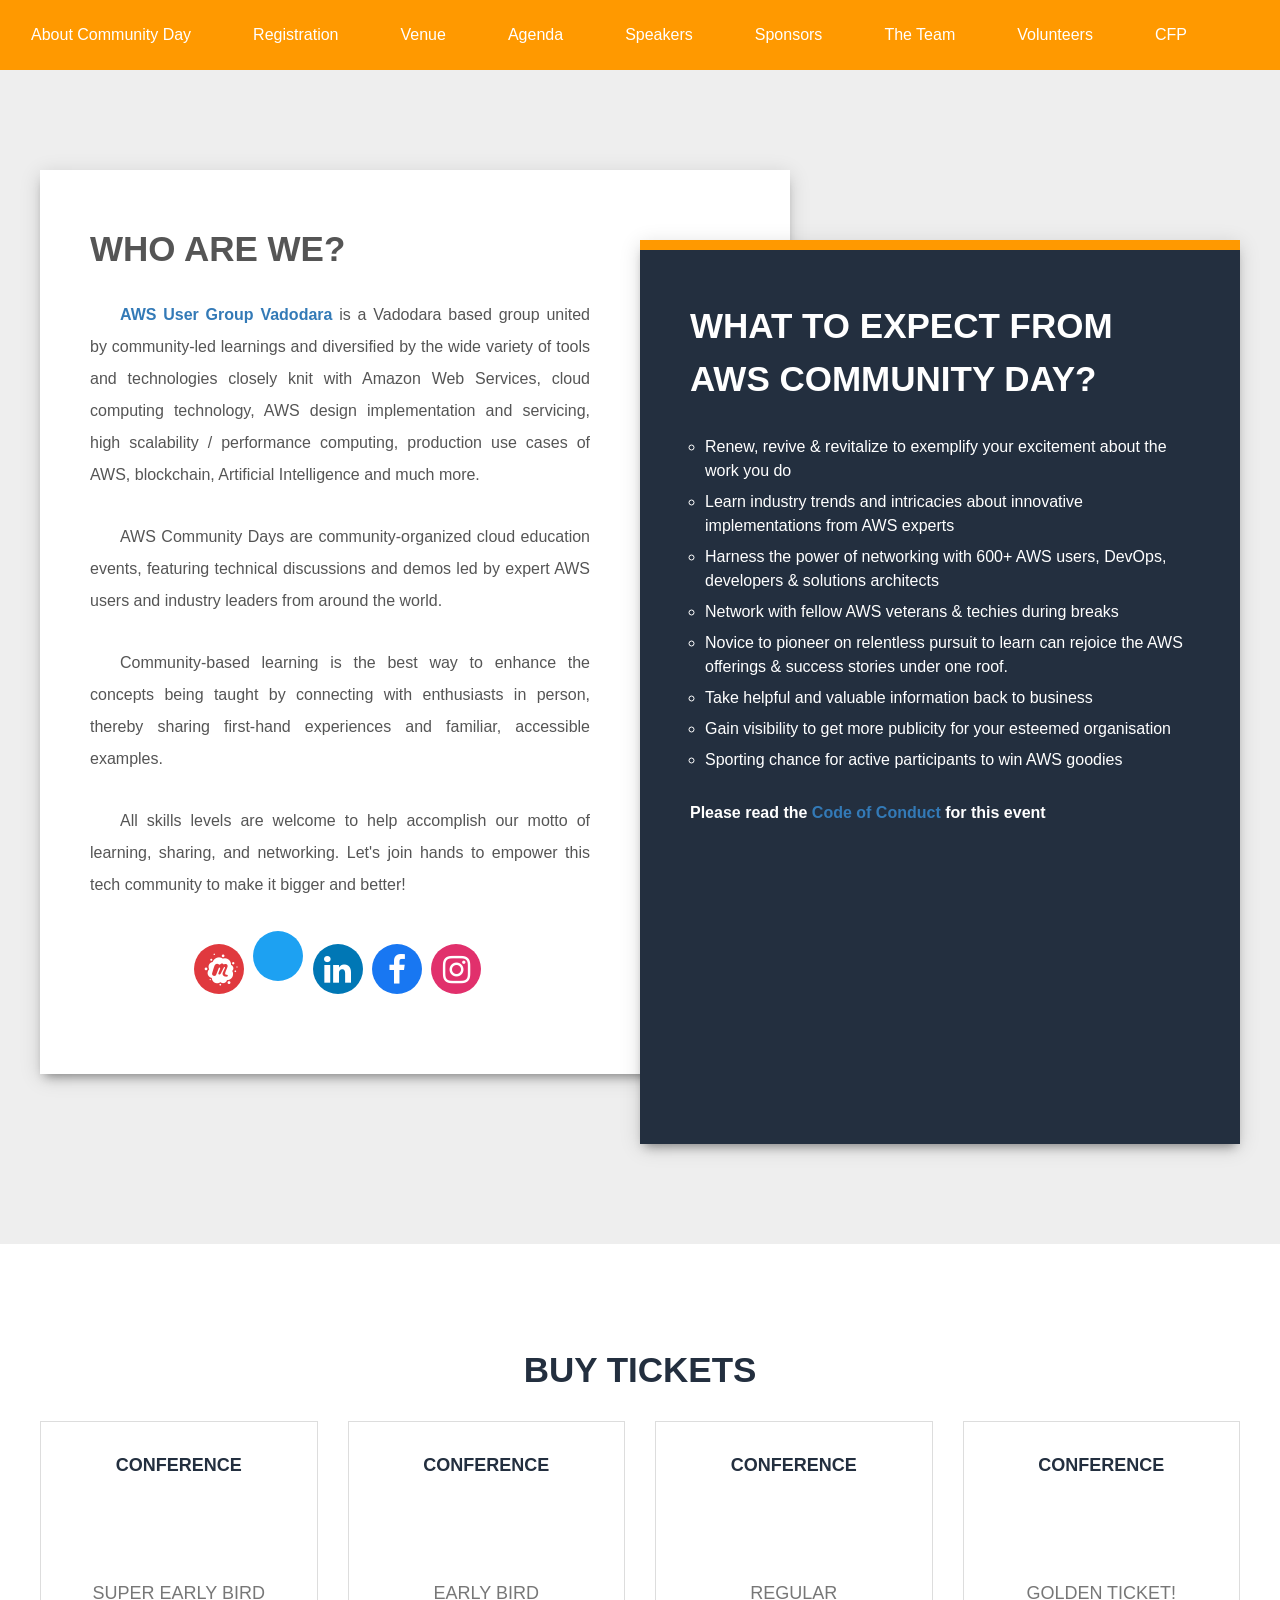
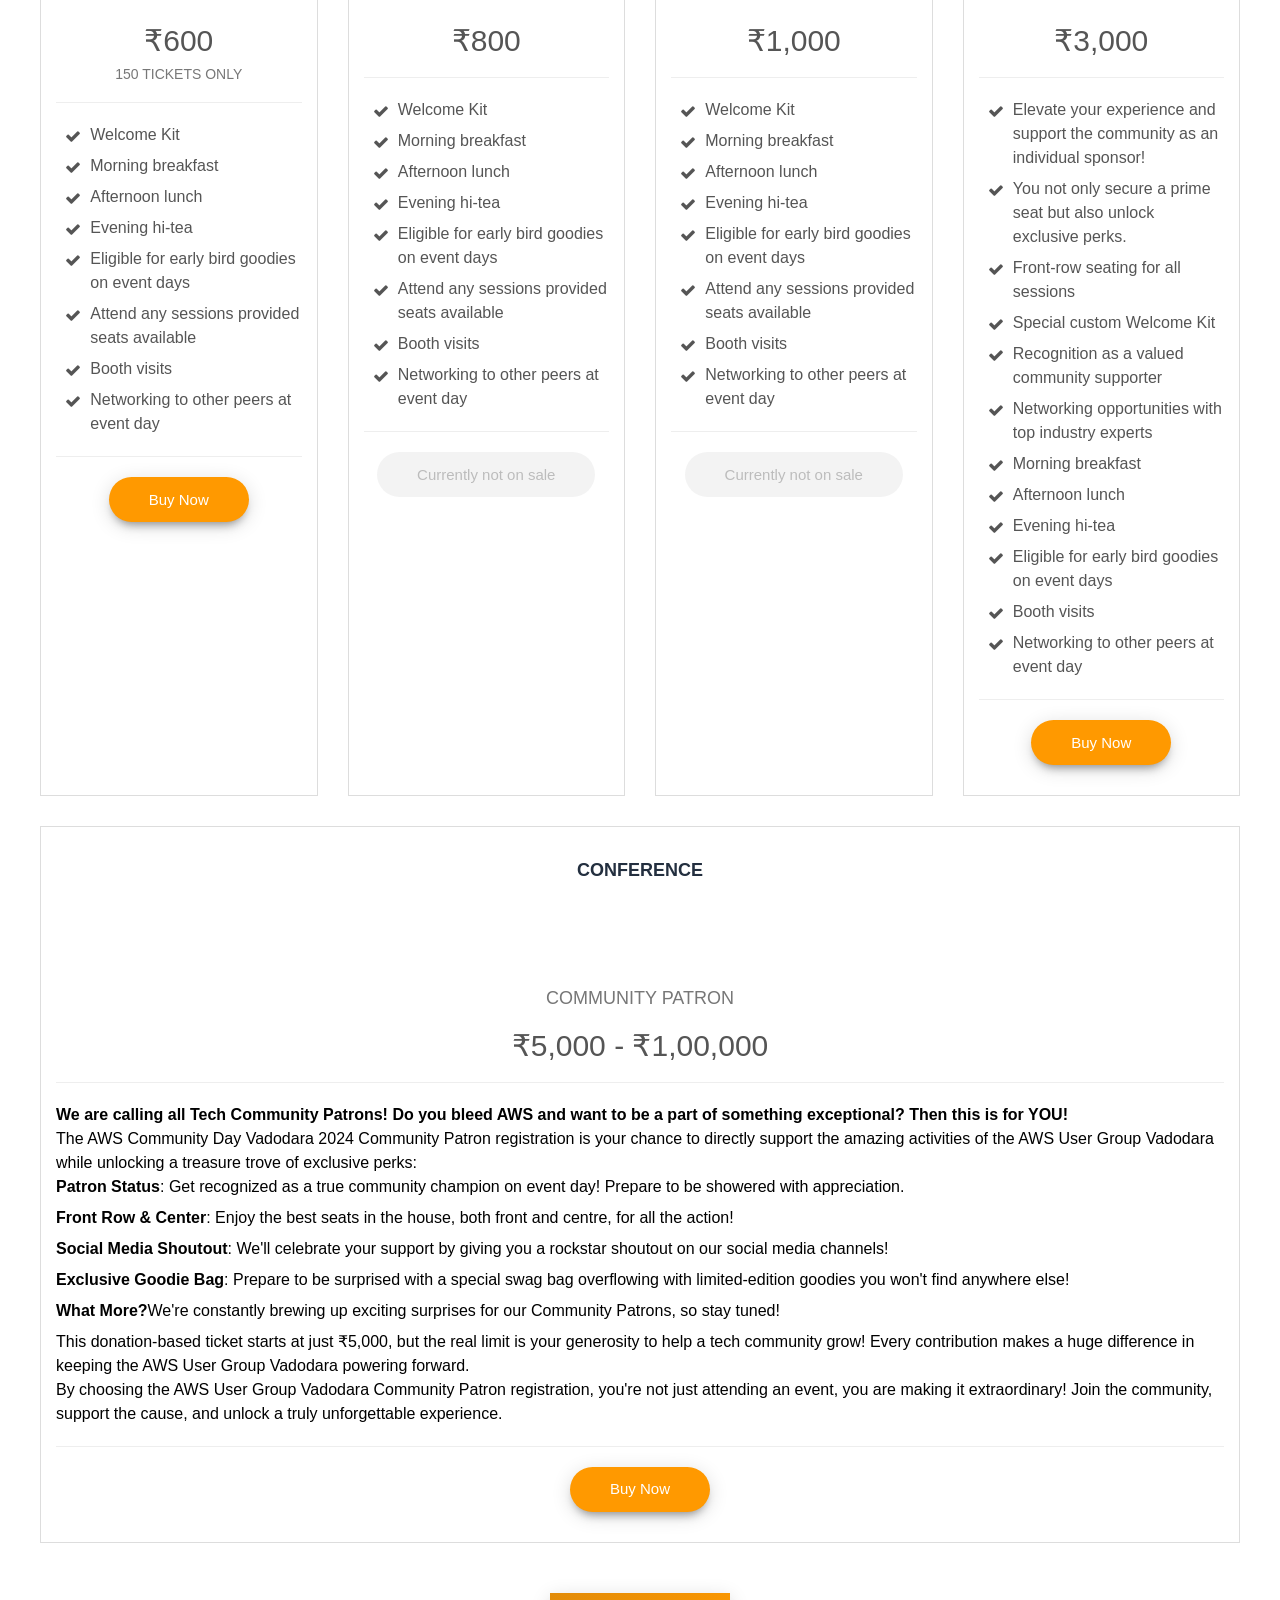
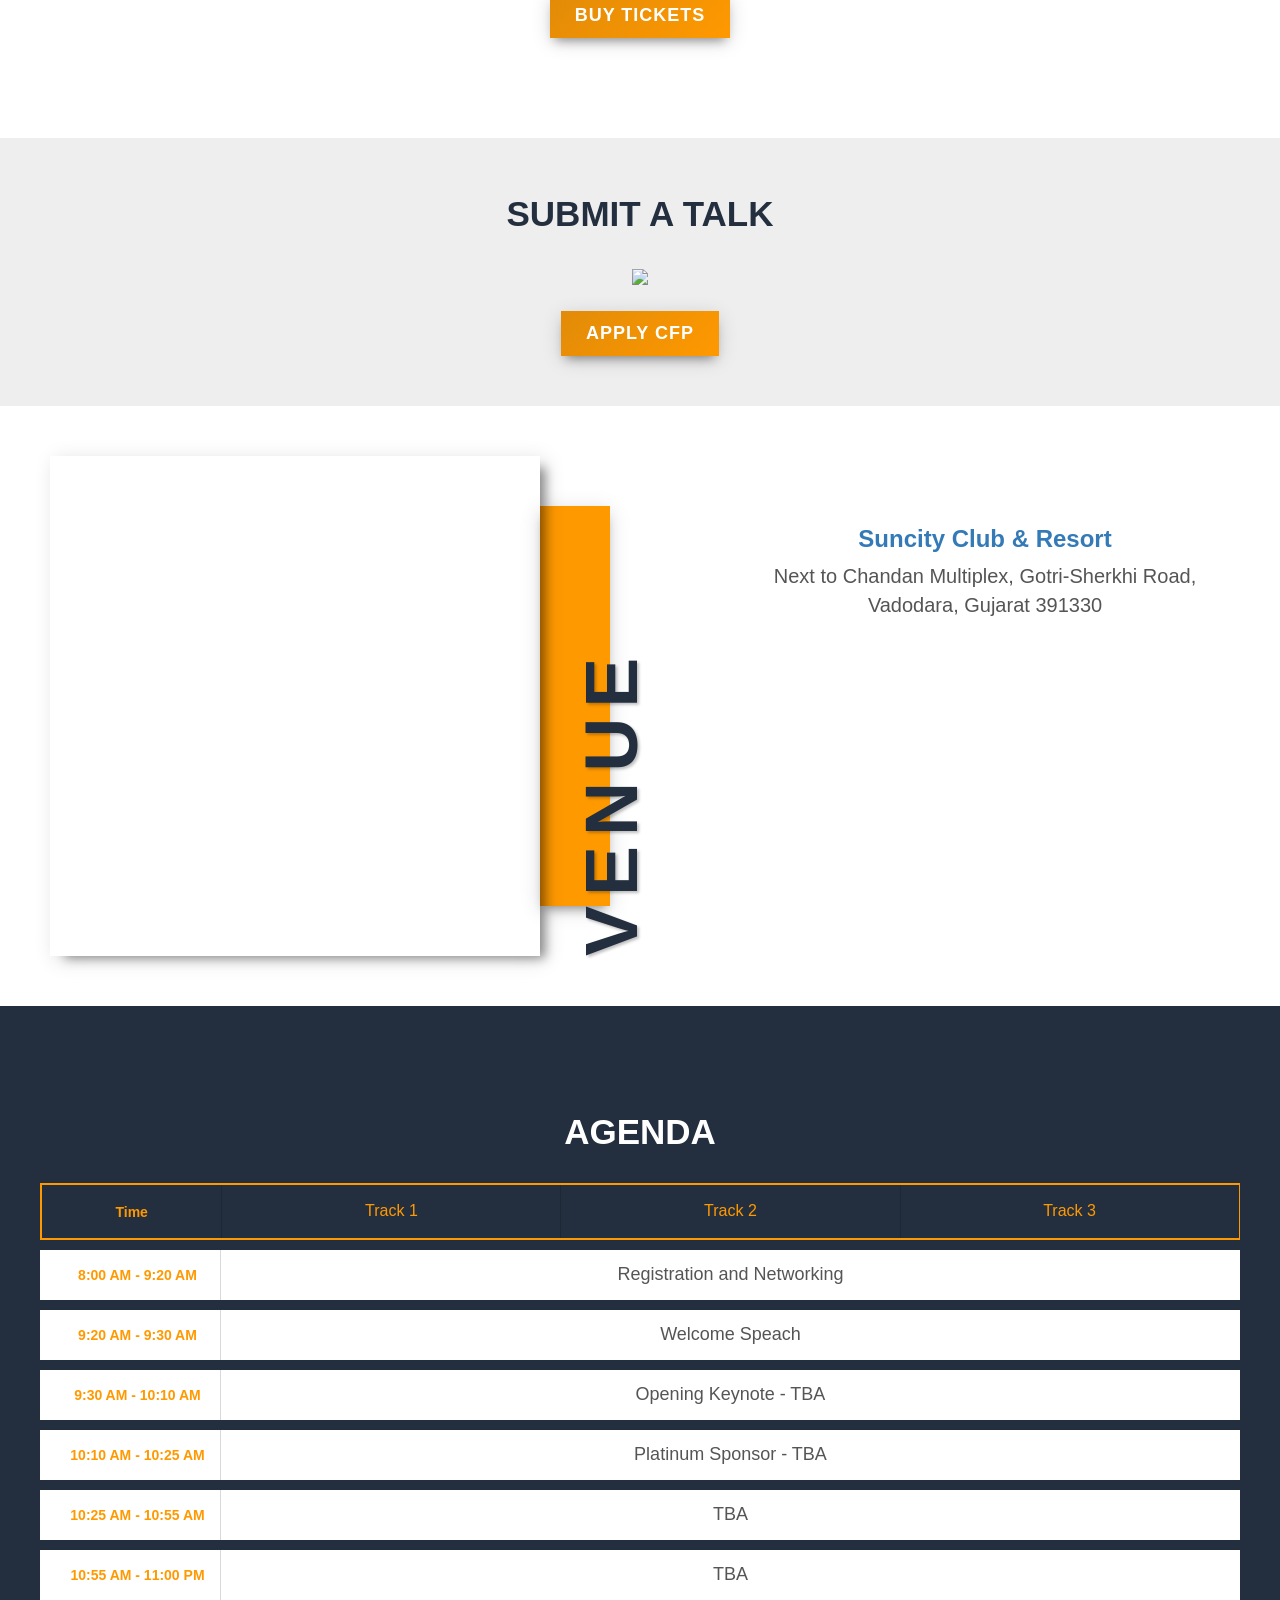
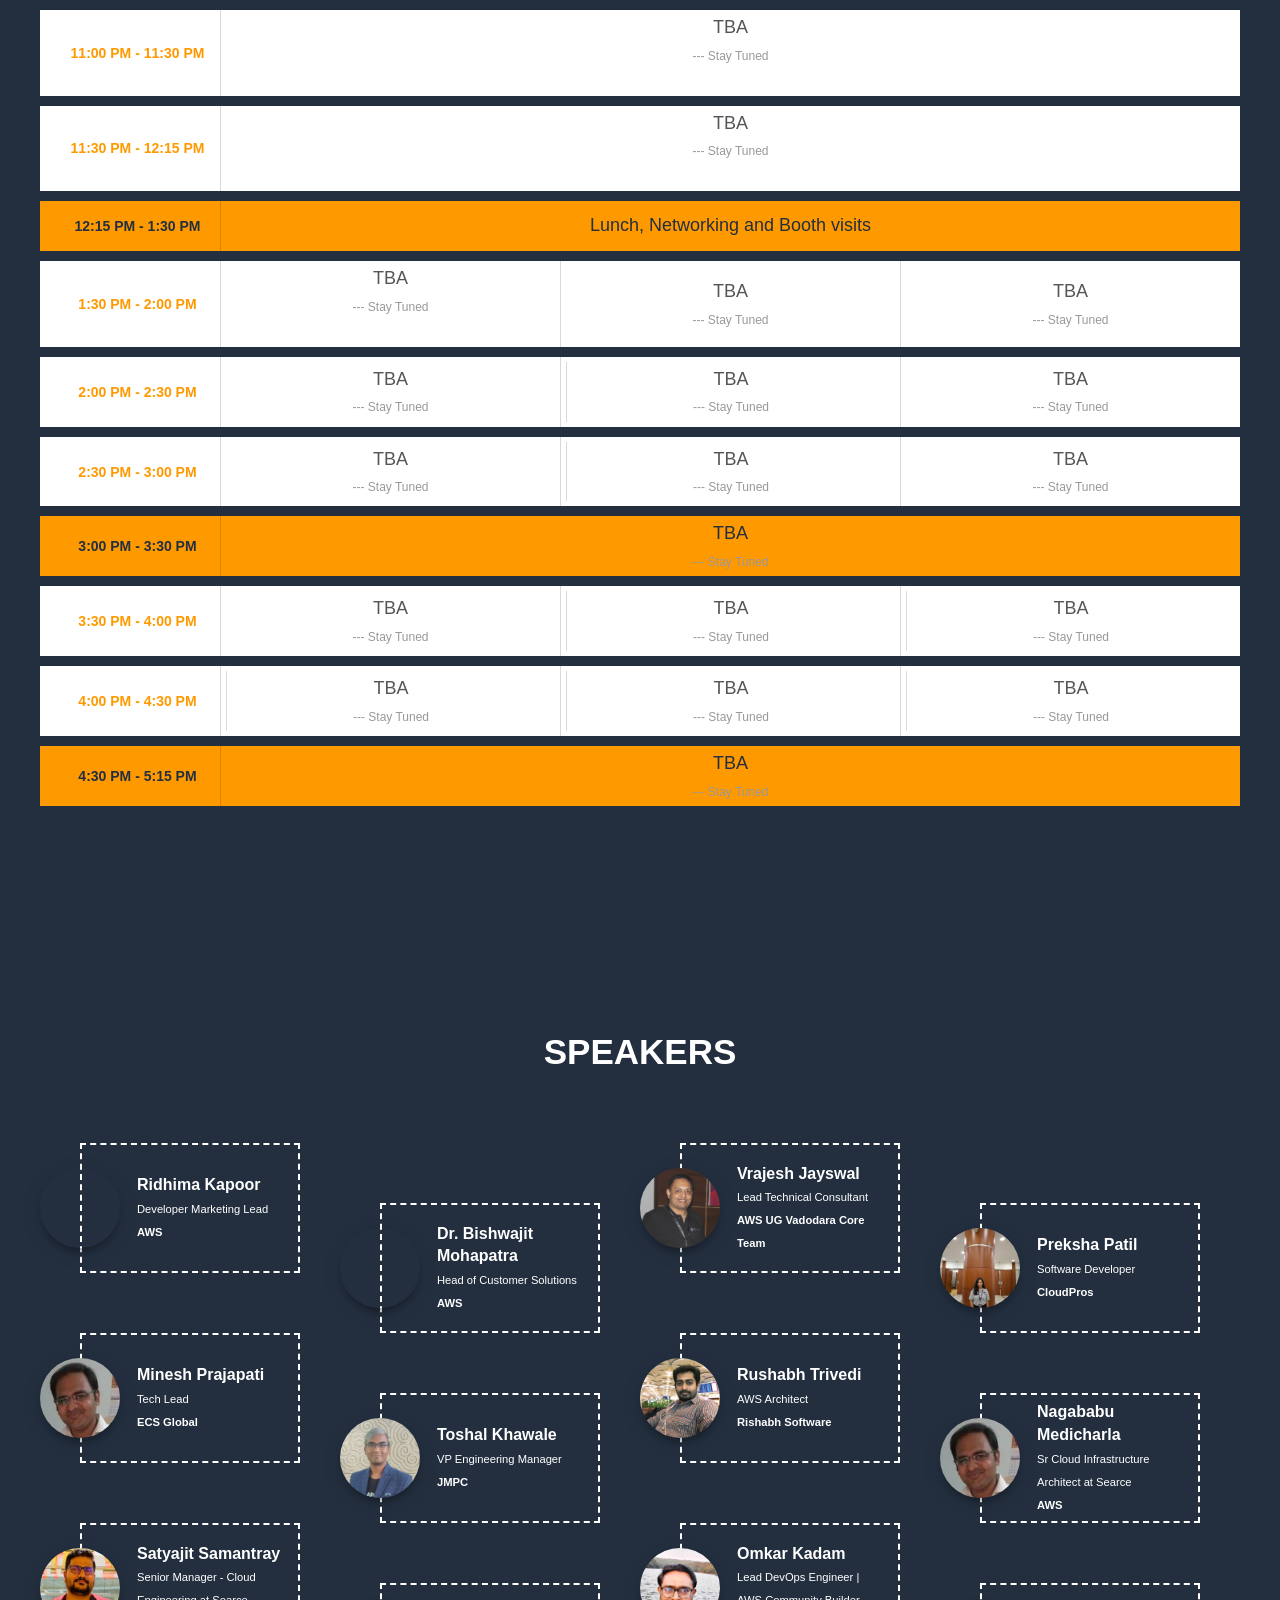
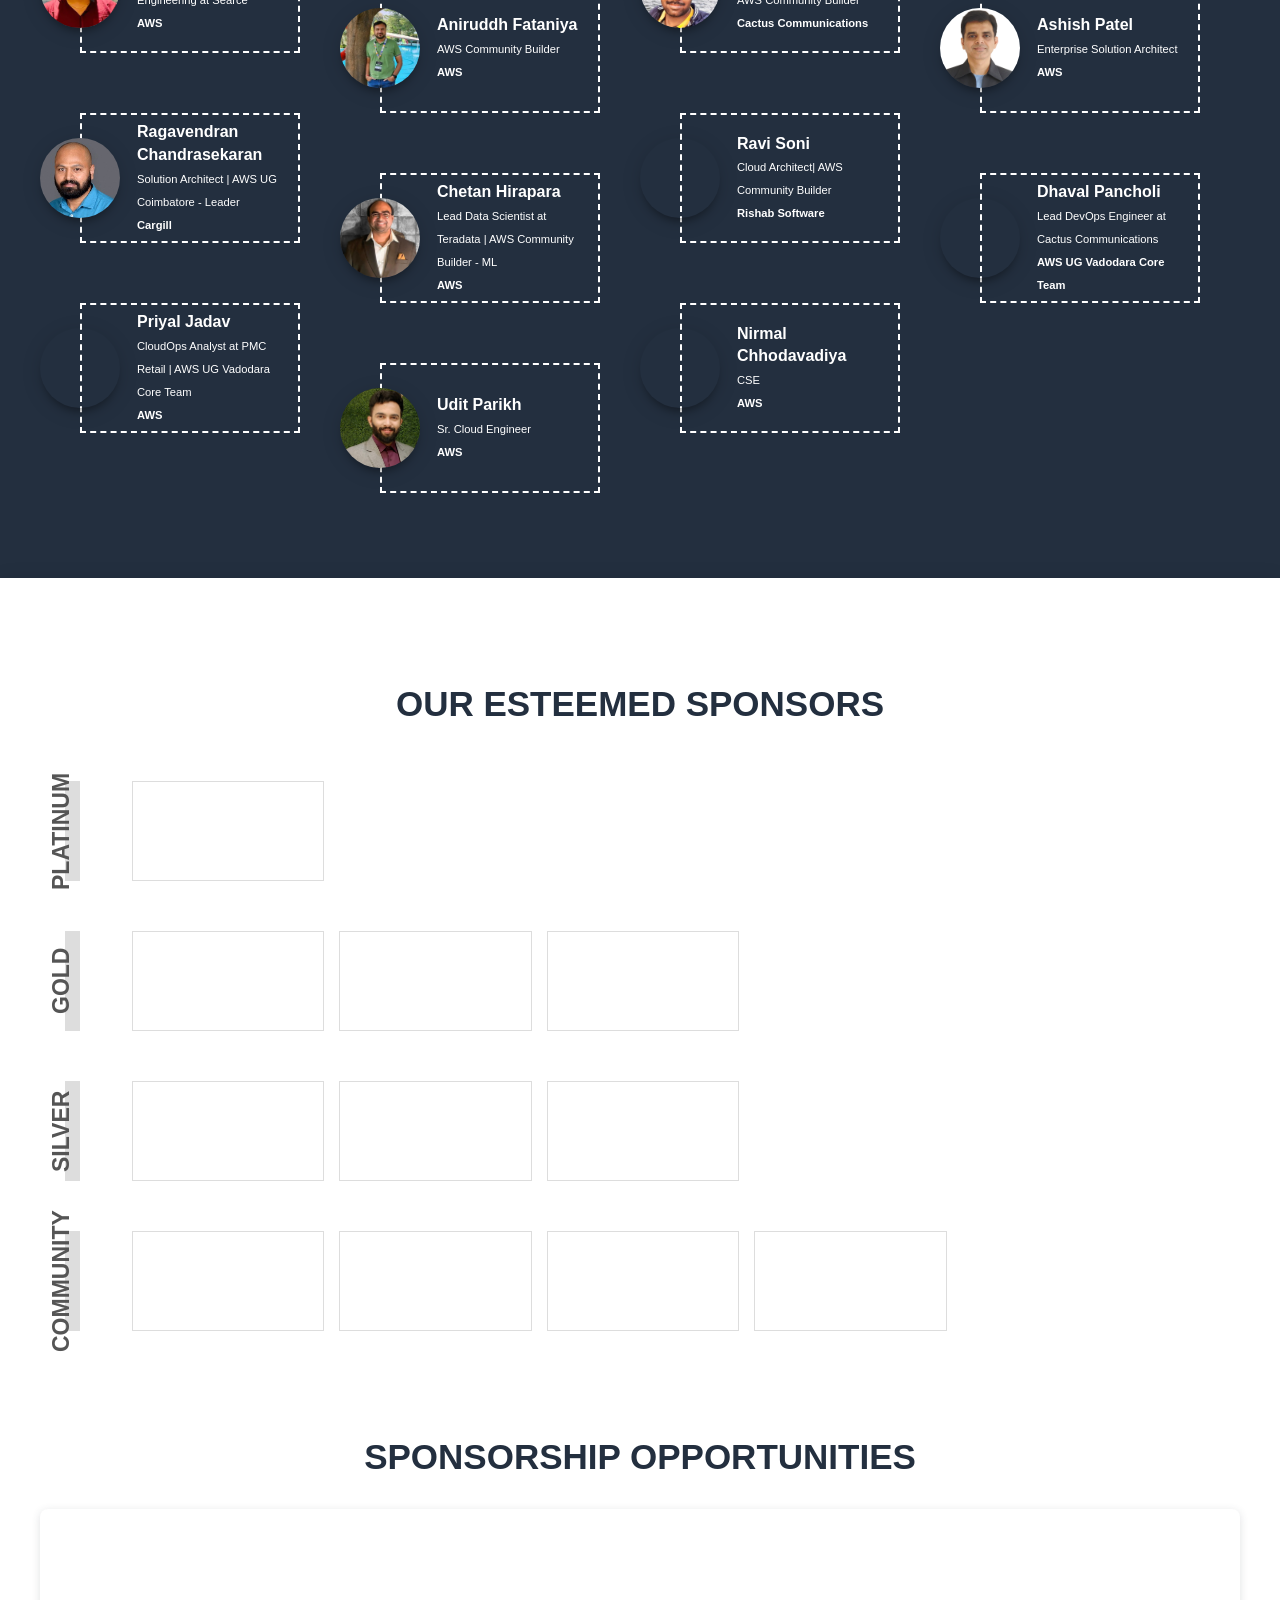
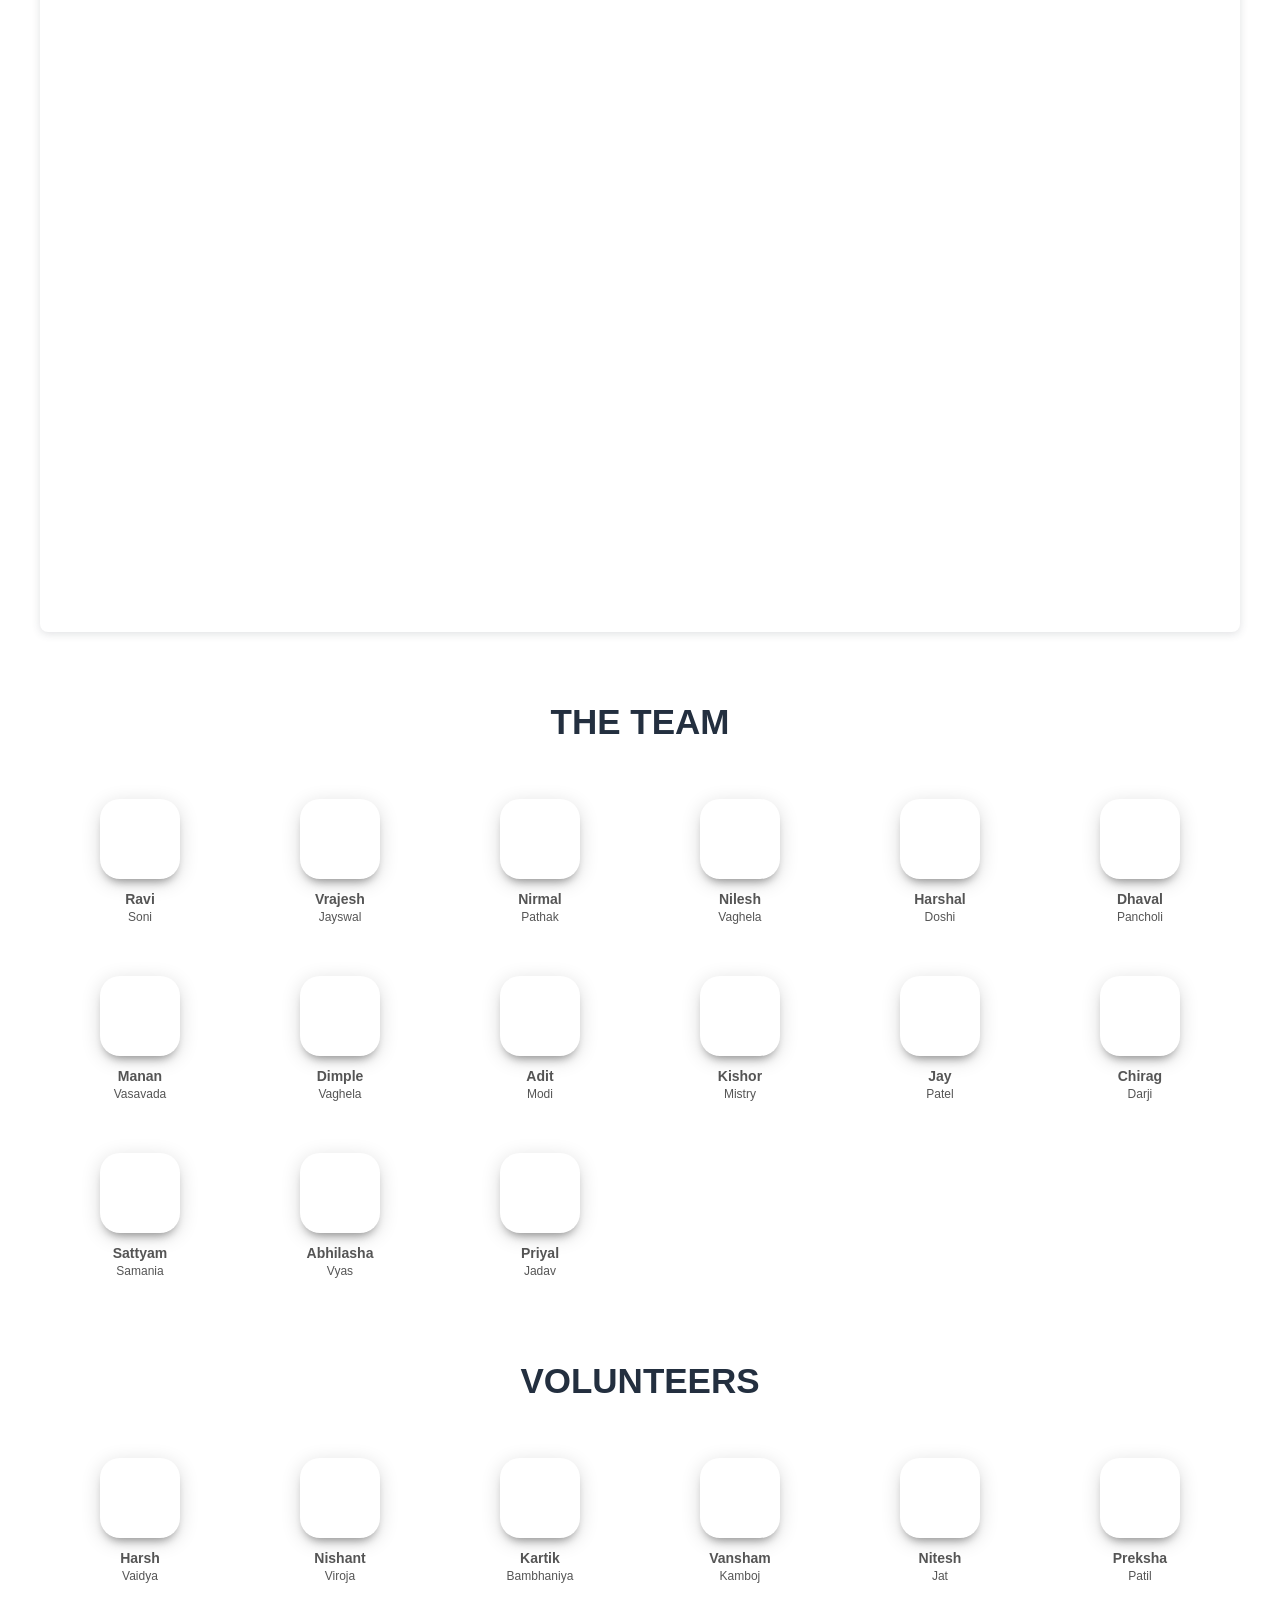
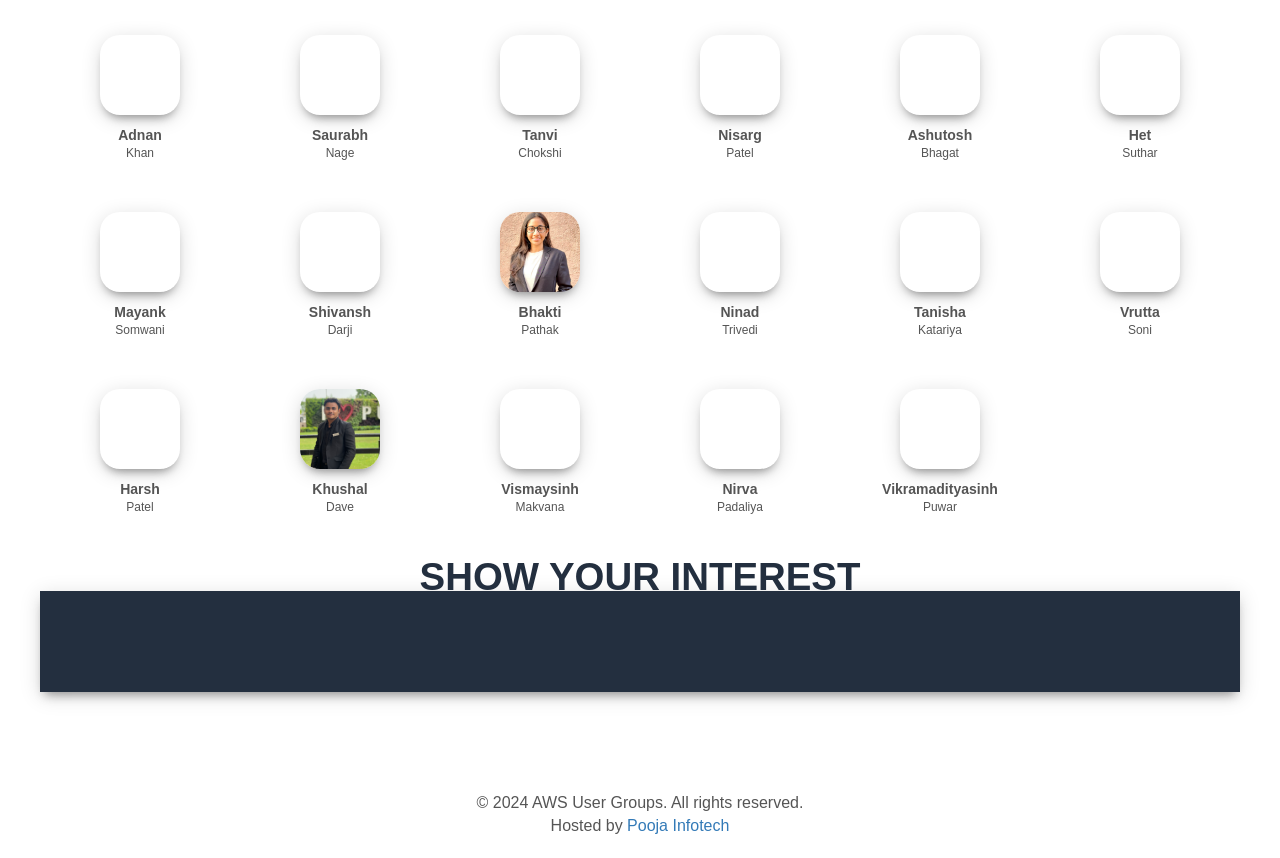
==== commit d5343c69: "Merge 382e86c85b6aad4bc58cf84e51c61dd91fd59332 into dda9e3ddc2aed16f4f5910cc636ef8e2f7c91bf5" ====
--- a/index.html
+++ b/index.html
@@ -2,7 +2,7 @@
 <html lang="en">
 
 <head>
-  <title>AWS AI/ML Community Day Vadodara 2023</title>
+  <title>AWS Community Day Vadodara 2024</title>
   <meta http-equiv="Content-Type" content="text/html; charset=utf-8">
   <meta name="viewport" content="width=device-width, initial-scale=1.0" />
   <link rel="apple-touch-icon" sizes="180x180" href="images/apple-touch-icon.png" />
@@ -15,21 +15,21 @@
   <meta name="msapplication-config" content="images/browserconfig.xml" />
   <meta name="theme-color" content="#ffffff" />
 
-  <meta property="og:url" content="https://ai-ml-communityday.awsugvad.in/" />
+  <meta property="og:url" content="https://communityday.awsugvad.in" />
   <meta property="og:type" content="website" />
-  <meta property="og:title" content="AWS AI/ML Community Day Vadodara 2023" />
+  <meta property="og:title" content="AWS Community Day Vadodara 2024" />
   <meta property="og:description"
-    content="AWS AI/ML Community Day Vadodara 2023 is being organized by AWS User Group Vadodara. We're united by community-led learnings and diversified by the wide variety of tools and technologies closely knit with Amazon Web Services." />
-  <meta property="og:image" content="https://communityday.awsugvad.in/images/IMG-20230620-WA0013-removebg-preview.png" />
-  <meta property="og:image:secure_url" content="https://communityday.awsugvad.in/images/IMG-20230620-WA0013-removebg-preview.png" />
-
-  <meta name="twitter:card" content="summary_large_image">
-  <meta name="twitter:site" content="@awsugbdq">
-  <meta name="twitter:creator" content="@rvsoni">
-  <meta name="twitter:title" content="AWS AI/ML Community Day Vadodara 2023">
-  <meta name="twitter:description"
-    content="AWS AI/ML Community Day Vadodara 2023 is being organized by AWS User Group Vadodara. We're united by community-led learnings and diversified by the wide variety of tools and technologies closely knit with Amazon Web Services.">
-  <meta name="twitter:image" content="https://communityday.awsugvad.in/images/IMG-20230620-WA0013-removebg-preview.png">
+    content="AWS Community Day Vadodara 2024 is being organized by AWS User Group Vadodara. We're united by community-led learnings and diversified by the wide variety of tools and technologies closely knit with Amazon Web Services." />
+  <meta property="og:image" content="https://communityday.awsugvad.in/images/community-day-logo-sq.png" />
+  <meta property="og:image:secure_url" content="https://communityday.awsugvad.in/images/community-day-logo-sq.png" />
+
+  <meta name="x:card" content="summary_large_image">
+  <meta name="x:site" content="@awsugbdq">
+  <meta name="x:creator" content="@awsugbdq">
+  <meta name="x:title" content="AWS Users Group Vadodara">
+  <meta name="x:description"
+    content="AWS Users Group Vadodara is volunteer driven, group of passionate Amazon Web Services (aka AWS) {Developers, Architects, Users, Evangelists} who meet to {share best practices, discuss up coming features, pit falls, etc} in Vadodara.">
+  <meta name="x:image" content="https://communityday.awsugvad.in/images/community-day-logo-sq.png">
 
   <script src="https://code.jquery.com/jquery-3.1.1.min.js"
     integrity="sha256-hVVnYaiADRTO2PzUGmuLJr8BLUSjGIZsDYGmIJLv2b8=" crossorigin="anonymous"></script>
@@ -58,6 +58,7 @@
     async='async'></script>
 
   <link rel="manifest" href="/manifest.json" />
+  <script src="https://kit.fontawesome.com/12011cc9a0.js" crossorigin="anonymous"></script>
   <script src="https://cdn.onesignal.com/sdks/OneSignalSDK.js" async=""></script>
   <script>
     var OneSignal = window.OneSignal || [];
@@ -78,15 +79,15 @@
             <div wid="50%" class="left">
               <div class="left_in">
 
-                <img src="images/IMG-20230620-WA0013-removebg-preview.png" />
+                <img src="images/acd.svg" />
 
                 <div class="txt">
                   <h4 class="headin-ttl">
-                    5th August 2023, Vadodara
+                    19th October 2024, Vadodara
                   </h4>
                   <p>
-                    AWS User Group Vadodara is going to host the most awaited event, AWS AI/ML Community Day Vadodara
-                    2023, unveiling success stories, use cases & much more from industry leaders.
+                    AWS User Group Vadodara is going to host the most awaited event, AWS Community Day Vadodara
+                    2024, unveiling success stories, use cases & much more from industry leaders.
                   </p>
                 </div>
               </div>
@@ -110,7 +111,7 @@
               </div>
               <div class="right_in">
                 <p class="awsugblr_logo">
-                  <img src="./images/awsugvadodara-logo-transparent.png" height="150" width="150" />
+                  <img src="./images/Logo _ AWS UG Vadodara.svg" height="500px" width="500px" />
                 </p>
                 <!--
                 <p class="enlarge">
@@ -133,16 +134,18 @@
         <li class="spec">
           <a class="buy-ticket-link disabled button" >Comming Soon..</a>
         </li>
-        -->
+      -->
         <ul>
           <li>
             <a href="#com_info">About Community Day</a>
           </li>
+
           <li>
             <a href="#ticktes">Registration</a>
           </li>
+
           <li>
-            <a href="#venues">Venues</a>
+            <a href="#venues">Venue</a>
           </li>
           <li>
             <a href="#agenda">Agenda</a>
@@ -158,7 +161,7 @@
           <li>
             <a href="#sponsors">Sponsors</a>
           </li>
-          <!--
+          <!-- 
           <li>
             <a href="#community">Community Partners</a>
           </li>
@@ -169,11 +172,15 @@
           <li>
             <a href="#volunteers">Volunteers</a>
           </li>
-          <!--
+
+          
           <li>
             <a href="#cfp">CFP</a>
           </li>
-          -->
+          
+          <!-- <li>
+            <a href="badge.html">Badge</a>
+          </li> -->
           <li>
             <a href="#subscribe" id="sub-button" class="sub-button">
               <i class="icon large ion-md-notifications-outline"></i>
@@ -186,12 +193,13 @@
     <div class="section section-2">
       <div class="container flex-it">
         <div class="f1 left" id="com_info">
-          <div class="left_in">
+          <div class="left_in" style="text-align: left;">
             <h4 class="headin-ttl">
               WHO ARE WE?
             </h4>
-            <p>
-              <b><a href="https://www.linkedin.com/company/awsugbdq/" target="_blank">AWS User Group Vadodara </a></b>
+            
+            <p style="text-align: justify;">
+              <b><a href="https://www.linkedin.com/company/awsugbdq/" target="_blank">AWS User Group Vadodara</a></b>
               is a Vadodara based group united by community-led learnings and
               diversified by the wide variety of tools and technologies
               closely knit with Amazon Web Services, cloud computing
@@ -199,62 +207,82 @@
               scalability / performance computing, production use cases of
               AWS, blockchain, Artificial Intelligence and much more.
             </p>
-            <p>
+            <p style="text-align: justify;">
               AWS Community Days are community-organized cloud education events, featuring technical discussions
-              and demos led by expert AWS users and industry leaders from around the world
+              and demos led by expert AWS users and industry leaders from around the world.
             </p>
-            <p>
+            <p style="text-align: justify;">
               Community-based learning is the best way to enhance the concepts
               being taught by connecting with enthusiasts in person, thereby
               sharing first-hand experiences and familiar, accessible
               examples.
             </p>
-            <p>
+            <p style="text-align: justify;">
               All skills levels are welcome to help accomplish our motto of
-              learning, sharing and networking. Let's join hands to empower
+              learning, sharing, and networking. Let's join hands to empower
               this tech community to make it bigger and better!
             </p>
-            <p>
-              <center>
-                <a href="https://www.meetup.com/aws-community-vadodara/" target="_blank">
-                  <i class="fa fa-meetup" aria-hidden="true" style="font-size:250%;"></i> </a>&nbsp;
-                <a href="https://twitter.com/awsugbdq/" target="_blank">
-                  <i class="fa fa-twitter" aria-hidden="true" style="color:orange;font-size:250%"></i> </a>&nbsp;
-                <a href="https://www.linkedin.com/company/awsugbdq/" target="_blank">
-                  <i class="fa fa-linkedin" aria-hidden="true" style="font-size:250%"></i> </a>&nbsp;
-                <a href="https://www.facebook.com/awscommunitydayvadodara" target="_blank">
-                  <i class="fa fa-facebook" aria-hidden="true" style="font-size:250%;"></i> </a>&nbsp;
-                <a href="https://www.instagram.com/awsugvad" target="_blank">
-                  <i class="fa fa-instagram" aria-hidden="true" style="font-size:250%;"></i> </a>&nbsp;
-              </center>
+          
+            <p style="text-align: center" >
+            
+              
+                 <a href="https://www.meetup.com/aws-community-vadodara/" target="_blank" >
+                  <i class="fa fa-meetup social-icon meetup" aria-hidden="true" style="height: 50px; width: 50px;"></i>
+                </a>
+                
+                <a href="https://x.com/awsugbdq/" target="_blank">
+                  <i class="fa-brands fa-x-twitter social-icon twitter" aria-hidden="true" style="height: 50px; width: 50px;"></i>
+                </a>
+                
+                <a href="https://www.linkedin.com/company/awsugbdq/" target="_blank" >
+                  <i class="fa fa-linkedin social-icon linkedin" aria-hidden="true" style="height: 50px; width: 50px;"></i>
+                </a>
+                
+                <a href="https://www.facebook.com/awscommunitydayvadodara" target="_blank" >
+                  <i class="fa fa-facebook social-icon facebook" aria-hidden="true" style="height: 50px; width: 50px;"></i>
+                </a>
+                
+                <a href="https://www.instagram.com/awsugvad" target="_blank" >
+                  <i class="fa fa-instagram social-icon instagram" aria-hidden="true" style="height: 50px; width: 50px;"></i>
+                </a>
+             
             </p>
           </div>
+          
         </div>
         <div class="f1 right" id="even_info">
           <div class="right_in">
             <h4 class="heading-ttl">
-              What to expect from AWS AI/ML Community Day?
+              What to expect from AWS Community Day?
             </h4>
-            <ul class="circle">
+            <ul class="circle" style="text-align: left;">
               <li>
-              Welcome to the AI ML One Day Event!
+                Renew, revive & revitalize to exemplify your excitement about
+                the work you do
               </li>
               <li>
-              Join us for an immersive and informative one-day event dedicated to Artificial Intelligence (AI) and Machine Learning (ML). 
+                Learn industry trends and intricacies about innovative
+                implementations from AWS experts
               </li>
               <li>
-              This event brings together industry experts, and enthusiasts to explore the latest advancements, trends, and applications in the exciting field of AI and ML.
+                Harness the power of networking with 600+ AWS users, DevOps,
+                developers & solutions architects
               </li>
               <li>
-                Discover the power of Artificial Intelligence (AI) and Machine Learning (ML) with AWS AI/ML Day, a comprehensive one-day event designed to educate and empower attendees on AWS's cutting-edge AI and ML technologies.
+                Network with fellow AWS veterans & techies during breaks
               </li>
               <li>
-                Join us for a day of insightful presentations, discussion, demonstration, and networking opportunities with industry experts and fellow AI/ML enthusiasts.
+                Novice to pioneer on relentless pursuit to learn can rejoice
+                the AWS offerings & success stories under one roof.
+              </li>
+              <li>Take helpful and valuable information back to business</li>
+              <li>
+                Gain visibility to get more publicity for your esteemed
+                organisation
               </li>
               <li>
-                Harness the power of networking with 250+ AWS users, MLOps, Data Analytics experts, Generative AI experts and more.
+                Sporting chance for active participants to win AWS goodies
               </li>
-              
             </ul>
           </div>
           <br /><b>Please read the
@@ -263,21 +291,24 @@
         </div>
       </div>
     </div>
-    <div class="section section-tickets text-center" id="ticktes">
+   <div class="section section-tickets text-center" id="ticktes">
       <div class="container">
         <h4 class="main-heading-ttl text-center">Buy Tickets</h4>
-        <div class="row flex-it">
-          <div class="col-md-3">
-            <!--
-            <div class="card tick_conf with_icon border">
+
+        <div class="row  flex-it">
+
+           <!-- Super Early Bird -->
+          <div class="col-md-3 order-1">
+            <div class="card tick_conf with_icon border ">
               <h4 class="heading-ttl">Conference</h4>
               <div class="bg_img"></div>
+             
               <h4 class="card-title text-muted text-uppercase text-center">Super Early Bird</h4>
-              <h2 class="card-price text-center">INR 450</h2>
+              <h2 class="card-price text-center">&#8377;600</h2>
+              <h5 class="card-title text-muted text-uppercase text-center">150 TICKETS ONLY</h5>
               <hr>
               <ul class="fa-ul text-left">
-                <li><span class="fa-li"><i class="fa fa-check"></i></span>Gives you access to conference on 5th
-                  November, 2022</li>
+                <!-- <li><span class="fa-li"><i class="fa fa-check"></i></span>Gives you access to conference on 19th October 2024</li> -->
                 <li><span class="fa-li"><i class="fa fa-check"></i></span>Welcome Kit</li>
                 <li><span class="fa-li"><i class="fa fa-check"></i></span>Morning breakfast</li>
                 <li><span class="fa-li"><i class="fa fa-check"></i></span>Afternoon lunch</li>
@@ -286,27 +317,30 @@
                 </li>
                 <li><span class="fa-li"><i class="fa fa-check"></i></span>Attend any sessions provided seats available
                 </li>
-                <li><span class="fa-li"><i class="fa fa-check"></i></span>Tech Expo booth visits</li>
+                <li><span class="fa-li"><i class="fa fa-check"></i></span>Booth visits</li>
                 <li><span class="fa-li"><i class="fa fa-check"></i></span>Networking to other peers at event day</li>
               </ul>
               <hr>
               <div class="sold text-center">
-                <button type="button" disabled="" class="btn buy-ticket-link" data-bs-toggle="modal">Sold Out</button>
-              </div>
-
-            </div>
-            -->
-          </div>
-          <div class="col-md-3">
+                <button type="button" class="btn buy-ticket-link-super-early" data-bs-toggle="modal">Buy Now</button>
+              
+              </div>
+
+            </div>
+          </div>
+          <div class="w-100"></div>
+
+           <!-- early bird -->
+          <div class="col-md-3 order-3">
             <div class="card tick_conf with_icon border">
               <h4 class="heading-ttl">Conference</h4>
               <div class="bg_img"></div>
+       
               <h4 class="card-title text-muted text-uppercase text-center"> Early Bird</h4>
-              <h2 class="card-price text-center">INR 500</h2>
+              <h2 class="card-price text-center">&#8377;800</h2>
               <hr>
               <ul class="fa-ul text-left">
-                <li><span class="fa-li"><i class="fa fa-check"></i></span>Gives you access to conference on 5th
-                  August, 2023</li>
+                <!-- <li><span class="fa-li"><i class="fa fa-check"></i></span>Gives you access to conference on 19th October 2024</li> -->
                 <li><span class="fa-li"><i class="fa fa-check"></i></span>Welcome Kit</li>
                 <li><span class="fa-li"><i class="fa fa-check"></i></span>Morning breakfast</li>
                 <li><span class="fa-li"><i class="fa fa-check"></i></span>Afternoon lunch</li>
@@ -315,51 +349,28 @@
                 </li>
                 <li><span class="fa-li"><i class="fa fa-check"></i></span>Attend any sessions provided seats available
                 </li>
+                <li><span class="fa-li"><i class="fa fa-check"></i></span>Booth visits</li>
                 <li><span class="fa-li"><i class="fa fa-check"></i></span>Networking to other peers at event day</li>
               </ul>
               <hr>
               <div class="sold text-center">
-                <button type="button" disabled="" class="btn buy-ticket-link" data-bs-toggle="modal">Buy Tickets</button>
-              </div>
-            </div>
-          </div>
-          <!--
-          <div class="col-md-3">
+                <button type="button" class="btn buy-ticket-link-early" data-bs-toggle="modal" disabled> Currently not on sale</button>
+              </div>
+            </div>
+          </div>
+          <div class="w-100"></div>
+
+            <!-- regular -->
+          <div class="col-md-3 order-6">
             <div class="card tick_conf with_icon border">
               <h4 class="heading-ttl">Conference</h4>
               <div class="bg_img"></div>
+            
               <h4 class="card-title text-muted text-uppercase text-center">Regular</h4>
-              <h2 class="card-price text-center">INR 800</h2>
+              <h2 class="card-price text-center">&#8377;1,000</h2>
               <hr>
               <ul class="fa-ul text-left">
-                <li><span class="fa-li"><i class="fa fa-check"></i></span>Gives you access to conference on 5th November, 2022</li>
-                <li><span class="fa-li"><i class="fa fa-check"></i></span>Welcome Kit</li>
-                <li><span class="fa-li"><i class="fa fa-check"></i></span>Morning breakfast</li>
-                <li><span class="fa-li"><i class="fa fa-check"></i></span>Afternoon lunch</li>
-                <li><span class="fa-li"><i class="fa fa-check"></i></span>Evening hi-tea</li>
-                <li><span class="fa-li"><i class="fa fa-check"></i></span>Eligible for early bird goodies on event days</li>
-                <li><span class="fa-li"><i class="fa fa-check"></i></span>Attend any sessions provided seats available</li>
-                <li><span class="fa-li"><i class="fa fa-check"></i></span>Tech Expo booth visits</li>
-                <li><span class="fa-li"><i class="fa fa-check"></i></span>Networking to other peers at event day</li>
-              </ul>
-              <hr>
-              <div class="sold text-center">
-                <button type="button" class="btn buy-ticket-link" data-bs-toggle="modal">Buy Tickets</button>
-              </div>
-            </div>
-          </div>
-        -->
-          <div class="col-md-3">
-            
-            <div class="card tick_work_1 with_icon border dark ">
-              <h4 class="heading-ttl">Conference</h4>
-              <div class="bg_img"></div>
-              <h4 class="card-title text-muted text-uppercase text-center">Regular</h4>
-              <h2 class="card-price text-center">INR 700</h2>
-              <hr>
-              <ul class="fa-ul text-left">
-                <li><span class="fa-li"><i class="fa fa-check"></i></span>Gives you access to conference on 5th
-                  August, 2023</li>
+                <!-- <li><span class="fa-li"><i class="fa fa-check"></i></span>Gives you access to conference on 19th October 2024</li> -->
                 <li><span class="fa-li"><i class="fa fa-check"></i></span>Welcome Kit</li>
                 <li><span class="fa-li"><i class="fa fa-check"></i></span>Morning breakfast</li>
                 <li><span class="fa-li"><i class="fa fa-check"></i></span>Afternoon lunch</li>
@@ -368,12 +379,52 @@
                 </li>
                 <li><span class="fa-li"><i class="fa fa-check"></i></span>Attend any sessions provided seats available
                 </li>
+                <li><span class="fa-li"><i class="fa fa-check"></i></span>Booth visits</li>
                 <li><span class="fa-li"><i class="fa fa-check"></i></span>Networking to other peers at event day</li>
               </ul>
-
               <hr>
               <div class="sold text-center">
-                <button type="button" disabled="" class="btn buy-ticket-link" data-bs-toggle="modal">Buy Tickets</button>
+                <button type="button" class="btn buy-ticket-link-regular" data-bs-toggle="modal" disabled>Currently not on sale</button>
+              </div>
+            </div>
+          </div>
+          <div class="w-100"></div>
+
+         <!-- golden -->
+          <div class="col-md-3 order-9">
+            <div class="card tick_work_1 with_icon border dark ">
+              <h4 class="heading-ttl">conference</h4>
+              <div class="bg_img"></div>
+              
+              <h4 class="card-title text-muted text-uppercase text-center">Golden Ticket!</h4>
+              <h2 class="card-price text-center">&#8377;3,000</h2>
+              <hr>
+              <ul class="fa-ul text-left">
+                <li><span class="fa-li"><i class="fa fa-check"></i></span>Elevate your experience and support the
+                  community as an individual sponsor!</li>
+                <li><span class="fa-li"><i class="fa fa-check"></i></span>You not only secure a prime seat but also
+                  unlock exclusive perks.</li>
+                <li><span class="fa-li"><i class="fa fa-check"></i></span>Front-row seating for all sessions</li>
+                <li><span class="fa-li"><i class="fa fa-check"></i></span>Special custom Welcome Kit</li>
+                <!-- <li><span class="fa-li"><i class="fa fa-check"></i></span>VIP Access to an exclusive lounge area*</li> -->
+                <!-- <li><span class="fa-li"><i class="fa fa-check"></i></span>Complimentary access to select premium
+                  learning resources</li> -->
+                <li><span class="fa-li"><i class="fa fa-check"></i></span>Recognition as a valued community supporter
+                </li>
+                <li><span class="fa-li"><i class="fa fa-check"></i></span>Networking opportunities with top industry
+                  experts</li>
+                <li><span class="fa-li"><i class="fa fa-check"></i></span>Morning breakfast</li>
+                <li><span class="fa-li"><i class="fa fa-check"></i></span>Afternoon lunch</li>
+                <li><span class="fa-li"><i class="fa fa-check"></i></span>Evening hi-tea</li>
+                <li><span class="fa-li"><i class="fa fa-check"></i></span>Eligible for early bird goodies on event days
+                </li>
+                <li><span class="fa-li"><i class="fa fa-check"></i></span>Booth visits</li>
+                <li><span class="fa-li"><i class="fa fa-check"></i></span>Networking to other peers at event day</li>
+
+              </ul>
+              <hr>
+              <div class="sold text-center">
+                <button id="2500" type="button" class="btn buy-ticket-link-golden" data-bs-toggle="modal">Buy Now</button>
               </div>
 
               <!--
@@ -382,52 +433,80 @@
               </div>
               -->
             </div>
-            
-          </div>
-          <div class="col-md-3">
-            <!--
+          </div>
+          <div class="w-100"></div>
+        </div>
+
+        <!-- community patron -->
+        <div class="row">
+          <div class="col-md-12 " style="margin-top: 30px;">
             <div class="card tick_work_1 with_icon border dark ">
-              <h4 class="heading-ttl">Workshop</h4>
+              <h4 class="heading-ttl">conference</h4>
               <div class="bg_img"></div>
-              <h4 class="card-title text-muted text-uppercase text-center">Regular</h4>
-              <h2 class="card-price text-center">INR 700</h2>
+              
+              <h4 class="card-title text-muted text-uppercase text-center">Community Patron</h4>
+              <h2 class="card-price text-center">&#8377;5,000 - &#8377;1,00,000</h2>
               <hr>
-              <ul class="fa-ul text-left">
-                <li><b>AWS Cloud Practitioner Certification preparation</b></li>
-                <li><span class="fa-li"><i class="fa fa-check"></i></span>Gets you access to Workshop on 6th November,
-                  2022</li>
-                <li><span class="fa-li"><i class="fa fa-check"></i></span>Morning Tea</li>
-                <li><span class="fa-li"><i class="fa fa-check"></i></span>Afternoon Lunch</li>
-                <li><span class="fa-li"><i class="fa fa-check"></i></span>USD 25 credit for AWS account will be provided
-                  by AWS</li>
-                <li><span class="fa-li"><i class="fa fa-check"></i></span>Bring your own Laptop and Internet</li>
-                <li><span class="fa-li"><i class="fa fa-check"></i></span>Workshop time: 8:00 am to 2:00 pm</li>
-              </ul>
-
+              <div class="text-left" style="font-size: 16px;">
+              <p style="font-size: 16px;">
+                <b>
+                  We are calling all Tech Community Patrons! Do you bleed AWS and want to be a part of something exceptional? Then this is for YOU!
+                </b>
+              </p>
+              <p>
+                The AWS Community Day Vadodara 2024 Community Patron registration is your chance to directly support the amazing activities of the AWS User Group Vadodara while unlocking a treasure trove of exclusive perks:
+                <ul class="text-left" style="color:black">
+                  <li>
+                    <b>Patron Status</b>: Get recognized as a true community champion on event day! Prepare to be showered with appreciation.
+                  </li>
+                  <li>
+                    <b>Front Row & Center</b>: Enjoy the best seats in the house, both front and centre, for all the action!
+                  </li>
+                  <li>
+                    <b>Social Media Shoutout</b>: We'll celebrate your support by giving you a rockstar shoutout on our social media channels!
+                  </li>
+                  <li>
+                    <b>Exclusive Goodie Bag</b>: Prepare to be surprised with a special swag bag overflowing with limited-edition goodies you won't find anywhere else!
+                  </li>
+                  <li>
+                    <b>What More?</b>We're constantly brewing up exciting surprises for our Community Patrons, so stay tuned!
+                  </li>
+                </ul>
+              </p>
+              <p>
+                This donation-based ticket starts at just ₹5,000, but the real limit is your generosity to help a tech community grow! Every contribution makes a huge difference in keeping the AWS User Group Vadodara powering forward.
+              </p>
+              <p>
+                By choosing the AWS User Group Vadodara Community Patron registration, you're not just attending an event, you are making it extraordinary! Join the community, support the cause, and unlock a truly unforgettable experience.
+              </p>
+            </div>
               <hr>
               <div class="sold text-center">
-                <button type="button" disabled="" class="btn buy-ticket-link" data-bs-toggle="modal">Sold Out</button>
-              </div>
-
-             
+                <button id="2500" type="button" class="btn buy-ticket-link-community-patron" data-bs-toggle="modal">Buy Now</button>
+              </div>
+
+              <!--
               <div class="details">
                 <button type="button" data-toggle="modal" data-target="#workshop_2">Details</button>
               </div>
-             
-            </div>
-            -->
-          </div>
-        </div>
-        <!--
+              -->
+            </div>
+          </div>
+        </div>
+      
+          
+         
+       
+        
         <div class="buy-wrapper row flex-it">
           <div class="f1">
             <a class="button large buy-ticket-link">Buy Tickets</a>
           </div>
         </div>
-        -->
+        
       </div>
     </div>
-    <!--
+    
     <div class="section section-talk text-center" id="cfp">
       <div class="container">
         
@@ -438,65 +517,47 @@
           
           <div class="buy-wrapper row flex-it">
             <div class="f1">
-              <a class="button large submit-CFP-link">Submit CFP</a>
+              <a class="button large submit-CFP-link">Apply CFP</a>
             </div>
           </div>
         </div>
       </div>
     </div>
-    -->
+    
     <div class="section section-3 inv" id="venues">
       <div class="container flex-it">
         <div class="left f1 flex-it">
           <h4 class="headin-ttl">
-            Venues
+            Venue
           </h4>
+    
           <div class="left_in f1">
             <div id="map">
-              <img src="images/coming-soon-stay-tuned.png" />
-              
-              <iframe class="embed-responsive embed-responsive-1by1"
-                src="https://www.google.com/maps/embed?pb=!1m18!1m12!1m3!1d3691.6116741226583!2d73.12009151495461!3d22.292695185327464!2m3!1f0!2f0!3f0!3m2!1i1024!2i768!4f13.1!3m3!1m2!1s0x395fc877db07754d%3A0xae632f0b3fbb9f30!2sNavrachana%20University!5e0!3m2!1sen!2sin!4v1687881611131!5m2!1sen!2sin"
-                style="border:0;" scrolling="auto" allowfullscreen="" loading="lazy"
-                referrerpolicy="no-referrer-when-downgrade"></iframe>
-              
-            </div>
-          </div>
+              <iframe
+              src="https://www.google.com/maps/embed?pb=!1m14!1m8!1m3!1d7381.140540025939!2d73.0867194!3d22.3320863!3m2!1i1024!2i768!4f13.1!3m3!1m2!1s0x395fb77731b0bd7b%3A0x8c54b0e523029b16!2sSuncity%20Club%20%26%20Resort!5e0!3m2!1sen!2sin!4v1695912183331!5m2!1sen!2sin"
+              style="border:0;" allowfullscreen="" loading="lazy"
+              referrerpolicy="no-referrer-when-downgrade"></iframe>
+            </div>
+          </div>
+    
         </div>
         <div class="right f1">
-          <div class="right_in">
-            <div class="ven-1 ven active" data-label="Navrachna University">
-              <div class="rand_cls">
-                <span class="date_ori">5th August 2023</span>
-                <h4 class="headin-ttl">Conference</h4>
-              </div>
-              <ul>
-                <li><b>NAVRACHANA UNIVERSITY</b></li>
-                <li>Vasna-Bhayli Road</li>
-                <li>Vadodara - 391410</li>
-                <li>Gujarat, India</li>
-              </ul>
-            </div>
-            <!--
-            <div class="ven-2 ven" data-label="GSFC UNIVERSITY">
-              <div class="rand_cls">
-                <span class="date_ori">6th November 2022</span>
-                <h4 class="headin-ttl">Workshop</h4>
-              </div>
-              <ul>
-                <li><b>GSFC UNIVERSITY</b></li>
-                <li><b>School Of Technology</b></li>
-                <li>Training Center Road,</li>
-                <li>Fertilizer Nagar,Sursi</li>
-                <li>Vadodara, Gujarat 391750</li>
-              </ul>
-            </div>
-            -->
+          <div class="right_in" style="margin: auto;">
+          
+                <img src="./images/suncity.jpg" alt="" style="border-radius: 10px; box-shadow:  0 4px 8px 0 rgba(0, 0, 0, 0.2), 0 6px 20px 0 rgba(0, 0, 0, 0.19)">
+          
+              </div> 
+              <div>
+              <h3 class="text-center" style="margin-top: 20px;"><a href="https://maps.app.goo.gl/YjTGmy5Jd28MJMD57"><b>Suncity Club & Resort</b></h3></a>
+              <p class="text-center" style="font-size: 20px;">Next to Chandan Multiplex, Gotri-Sherkhi Road, Vadodara, Gujarat 391330 </p>
+            </div>
             <div class="marked"></div>
           </div>
         </div>
-      </div>
+     
     </div>
+    
+    
     <div class="section section-4 inv" id="agenda">
       <div class="container">
         <div class="sponsors">
@@ -510,9 +571,19 @@
                       <p>Time</p>
                     </div>
                   </div>
-                  <div class="th" colspan="4">
-                    <div>
-                      <p>Track</p>
+                  <div class="th">
+                    <div>
+                      <p>Track 1</p>
+                    </div>
+                  </div>
+                  <div class="th">
+                    <div>
+                      <p>Track 2</p>
+                    </div>
+                  </div>
+                  <div class="th">
+                    <div>
+                      <p>Track 3</p>
                     </div>
                   </div>
                 </div>
@@ -538,206 +609,292 @@
                   </div>
                   <div class="td" colspan="4">
                     <div>
-                      <p>Welcome Speech</p>
-                    </div>
-                  </div>
-                </div>
-
+                      <p>Welcome Speach</p>
+                      <!-- <p><a href="https://www.linkedin.com/in/mananvasavada/" target="_blank">
+                          Manan Vasavada, Founder @ AV Devs</a></p> -->
+                    </div>
+                  </div>
+                </div>
+
+                <div class="tr ">
+                  <div class="td idx">
+                    <div>
+                      <p>9:30 AM - 10:10 AM</p>
+                    </div>
+                  </div>
+                  <div class="td" colspan="4">
+                    <div>
+                      <p>Opening Keynote - TBA</p>
+                      <!-- <p><a href="https://www.linkedin.com/in/mananvasavada/" target="_blank">
+                          Nilesh Vaghela, Founder @ ElectroMech</a></p>
+                      <p>AWS Community Hero</p> -->
+                    </div>
+                  </div>
+                </div>
                 <div class="tr">
                   <div class="td idx">
                     <div>
-                      <p>9:30 AM - 10:00 AM</p>
-                    </div>
-                  </div>
-                  <div class="td" colspan="4">
-                    <div>
-                      <p>Opening Keynote and Lighting the Lamp</p>
-                      <p><a href="https://www.linkedin.com/in/vivek0712/" target="_blank">
-                        Mr Vivek Raja P S, VP - Product @ NexStem (Founding Member)</a></p>
-                    </div>
-                  </div>
-                </div>
-
+                      <p>10:10 AM - 10:25 AM</p>
+                    </div>
+                  </div>
+                  <div class="td" colspan="4">
+                    <div>
+                      <p>Platinum Sponsor - TBA</p>
+                    </div>
+                  </div>
+                </div>
                 <div class="tr">
                   <div class="td idx">
                     <div>
-                      <p>10:00 AM - 10:30 AM</p>
-                    </div>
-                  </div>
-                  <div class="td" colspan="4">
-                    <div>
-                      <p>Embarking on the AI Expedition: Supercharge Your AWS Journey with AI/ML Services</p>
-                      <p><a href="https://www.linkedin.com/in/ashishkp/" target="_blank">
-                        Mr Ashish Patel, Enterprise Solutions Architect @ AWS</a></p>
+                      <p>10:25 AM - 10:55 AM</p>
+                    </div>
+                  </div>
+                  <div class="td" colspan="4">
+                    <div>
+                      <p>TBA</p>
                     </div>
                   </div>
                 </div>
                 <div class="tr">
                   <div class="td idx">
                     <div>
-                      <p>10:30 AM - 11:00 AM</p>
-                    </div>
-                  </div>
-                  <div class="td" colspan="4">
-                    <div>
-                      <p>Generative AI foundational model with demo</p>
-                      <p><a href="https://www.linkedin.com/in/senthil-jey/" target="_blank">
-                        Mr Senthilkumar Jeyachandran, Sr. AI/ML Solutions Architect @ AWS</a></p>
+                      <p>10:55 AM - 11:00 PM</p>
+                    </div>
+                  </div>
+                  <div class="td" colspan="4">
+                    <div>
+                      <p>TBA</p>
                     </div>
                   </div>
                 </div>
                 <div class="tr">
                   <div class="td idx">
                     <div>
-                      <p>11:00 AM - 11:30 PM</p>
-                    </div>
-                  </div>
-                  <div class="td" colspan="4">
-                    <div>
-                      <p>Unlocking the Power of Amazon Codewhisperer: An Overview</p>
-                      <p><a href="https://www.linkedin.com/in/dheeraj-choudhary/" target="_blank">
-                        Mr. Dheeraj Choudhary, Lead System Engineer @ EPAM</a></p>
+                      <p>11:00 PM - 11:30 PM</p>
+                    </div>
+                  </div>
+                  <div class="td" colspan="4">
+                    <div>
+                      <p>TBA</p>
+                      <p>Stay Tuned</p>
+                      </br>
                     </div>
                   </div>
                 </div>
                 <div class="tr">
                   <div class="td idx">
                     <div>
-                      <p>11:30 AM - 12:00 PM</p>
-                    </div>
-                  </div>
-                  <div class="td" colspan="4">
-                    <div>
-                      <p>The Real Applications of Generative AI: Beyond the frenzy…Empowering database, Transforming Business</p>
-                      <p><a href="https://www.linkedin.com/in/rakesh-p-gowda/" target="_blank">
-                        Mr. Rakesh Puttaswamy, Sr. Solutions Architect @ SingleStore</a></p>
-                    </div>
-                  </div>
-                </div>
+                      <p>11:30 PM - 12:15 PM</p>
+                    </div>
+                  </div>
+                  <div class="td" colspan="4">
+                    <div>
+                      <p>TBA</p>
+                      <p>Stay Tuned</p>
+                      </br>
+                    </div>
+                  </div>
+                </div>
+                <div class="tr gap">
+                  <div class="td idx">
+                    <div>
+                      <p>12:15 PM - 1:30 PM</p>
+                    </div>
+                  </div>
+                  <div class="td" colspan="4">
+                    <div>
+                      <p>Lunch, Networking and Booth visits</p>
+                    </div>
+                  </div>
+                </div>
+
                 <div class="tr">
                   <div class="td idx">
                     <div>
-                      <p>12:00 PM - 12:30 PM</p>
-                    </div>
-                  </div>
-                  <div class="td" colspan="4">
-                    <div>
-                      <p>Accelerating ML Development: Exploring Amazon SageMaker Data Wrangler</p>
-                      <p><a href="https://www.linkedin.com/in/chetan-hirapara-90344345/" target="_blank">
-                        Mr Chetan Hirapara, Lead Data Scientist @ Teradata</a></p>
-                    </div>
-                  </div>
-                  
-                </div>
+                      <p>1:30 PM - 2:00 PM</p>
+                    </div>
+                  </div>
+                  <div class="td" colspan="4">
+                    <div>
+                      <p>TBA</p>
+                      <p>Stay Tuned</p>
+                      </br>
+                    </div>
+                  </div>
+                  <div class="td" colspan="4">
+                    <div>
+                      <p>TBA</p>
+                      <p>Stay Tuned</p>
+                          
+
+                    </div>
+                  </div>
+                  <div class="td" colspan="4">
+                    <div>
+                      <p>TBA</p>
+                      <p>Stay Tuned</p>
+                          
+
+                    </div>
+                  </div>
+                </div>
+
+                <div class="tr">
+                  <div class="td idx">
+                    <div>
+                      <p>2:00 PM - 2:30 PM</p>
+                    </div>
+                  </div>
+                  <div class="td" colspan="4">
+                    <div>
+                      <p>TBA</p>
+                      <p>Stay Tuned</p>
+                          
+
+                    </div>
+                  </div>
+                  <div class="td" colspan="4">
+                    <div class="td" colspan="4">
+                      <div>
+                        <p>TBA</p>
+                        <p>Stay Tuned</p>
+                            
+  
+                      </div>
+                    </div>
+                  </div>
+                  <div class="td" colspan="4">
+                    <div>
+                      <p>TBA</p>
+                      <p>Stay Tuned</p>
+                          
+
+                    </div>
+                  </div>
+                </div>
+
+                <div class="tr">
+                  <div class="td idx">
+                    <div>
+                      <p>2:30 PM - 3:00 PM</p>
+                    </div>
+                  </div>
+                  <div class="td" colspan="4">
+                    <div>
+                      <p>TBA</p>
+                      <p>Stay Tuned</p>
+                          
+
+                    </div>
+                  </div>
+                  <div class="td" colspan="4">
+                    <div class="td" colspan="4">
+                      <div>
+                        <p>TBA</p>
+                        <p>Stay Tuned</p>
+                            
+  
+                      </div>
+                    </div>
+                  </div>
+                  <div class="td" colspan="4">
+                    <div>
+                      <p>TBA</p>
+                      <p>Stay Tuned</p>
+                          
+
+                    </div>
+                  </div>
+                </div>
+
                 <div class="tr gap">
                   <div class="td idx">
                     <div>
-                      <p>12:30 PM - 1:30 PM</p>
-                    </div>
-                  </div>
-                  <div class="td" colspan="4">
-                    <div>
-                      <p>Lunch & Networking</p>
-                    </div>
-                  </div>
-                </div>
+                      <p>3:00 PM - 3:30 PM</p>
+                    </div>
+                  </div>
+                  <div class="td" colspan="4">
+                    <div>
+                      <p>TBA</p>
+                      <p>Stay Tuned</p>
+                    </div>
+                  </div>
+                </div>
+
                 <div class="tr">
                   <div class="td idx">
                     <div>
-                      <p>1:30 PM - 2:00 PM</p>
-                    </div>
-                  </div>
-                  <div class="td" colspan="4">
-                    <div>
-                      <p>AWS ML Ops: Best Practices for Managing Machine Learning Operations</p>
-                      <p><a href="https://www.linkedin.com/in/ashishpatel2604/" target="_blank">
-                        Mr Ashish Patel, Sr. AWS AI/ML Solution Architect(Chief Data Scientist) @ IBM</a></p>
-                    </div>
-                  </div>
-                  
-                </div>
+                      <p>3:30 PM - 4:00 PM</p>
+                    </div>
+                  </div>
+                  <div class="td" colspan="4">
+                    <div>
+                      <p>TBA</p>
+                      <p>Stay Tuned</p>
+                    </div>
+                  </div>
+                  <div class="td" colspan="4">
+                    <div class="td" colspan="4">
+                      <div>
+                        <p>TBA</p>
+                        <p>Stay Tuned</p>
+                      </div>
+                    </div>
+                  </div>
+                  <div class="td" colspan="4">
+                    <div class="td" colspan="4">
+                      <div>
+                        <p>TBA</p>
+                        <p>Stay Tuned</p>
+                      </div>
+                    </div>
+                  </div>
+                </div>
+
                 <div class="tr">
                   <div class="td idx">
                     <div>
-                      <p>2:00 PM - 2:30 PM</p>
-                    </div>
-                  </div>
-                  <div class="td" colspan="4">
-                    <div>
-                      <p>Building Intelligent Search Systems with Generative AI and Open Search</p>
-                      <p><a href="https://www.linkedin.com/in/jigarparekh80/" target="_blank">
-                        Mr Jigar Parekh, Director Data Architecture @ InfoDesk</a></p>
-                    </div>
-                  </div>
-                  
-                </div>
-                <div class="tr">
-                  <div class="td idx">
-                    <div>
-                      <p>2:30 PM - 3:00 PM</p>
-                    </div>
-                  </div>
-                  <div class="td" colspan="4">
-                    <div>
-                      <p>Accelerating Project Development with AWS AI Services: Reducing Redundant Work</p>
-                      <p><a href="https://www.linkedin.com/in/bhargav-p-patel/" target="_blank">
-                        Mr. Bhargav Patel, Jr. Staff AI Engineer @ Detect Technologies</a></p>
+                      <p>4:00 PM - 4:30 PM</p>
+                    </div>
+                  </div>
+                  <div class="td" colspan="4">
+                    <div class="td" colspan="4">
+                      <div>
+                        <p>TBA</p>
+                        <p>Stay Tuned</p>
+                      </div>
+                    </div>
+                  </div>
+                  <div class="td" colspan="4">
+                    <div class="td" colspan="4">
+                      <div>
+                        <p>TBA</p>
+                        <p>Stay Tuned</p>
+                      </div>
+                    </div>
+                  </div>
+                  <div class="td" colspan="4">
+                    <div class="td" colspan="4">
+                      <div>
+                        <p>TBA</p>
+                        <p>Stay Tuned</p>
+                      </div>
                     </div>
                   </div>
                 </div>
                 <div class="tr gap">
                   <div class="td idx">
                     <div>
-                      <p>3:00 PM - 3:30 PM</p>
-                    </div>
-                  </div>
-                  <div class="td" colspan="4">
-                    <div>
-                      <p>High Tea & Networking</p>
-                    </div>
-                  </div>
-                </div>
-                <div class="tr">
-                  <div class="td idx">
-                    <div>
-                      <p>3:30 PM - 4:00 PM</p>
-                    </div>
-                  </div>
-                  <div class="td" colspan="4">
-                    <div>
-                      <p>Unleashing the Power of AI/ML: Automated Data Extraction and Analysis for Valuable Insights</p>
-                      <p><a href="https://www.linkedin.com/in/ishan-modi-5765521a1/" target="_blank">
-                        Mr Ishan Modi, Machine Learning Engineer @ Glib</a></p>
-                    </div>
-                  </div>
-                </div>
-                <div class="tr">
-                  <div class="td idx">
-                    <div>
-                      <p>4:00 PM - 4:30 PM</p>
-                    </div>
-                  </div>
-                  <div class="td" colspan="4">
-                    <div>
-                      <p>Generating Realistic Images from Text: Unleashing the Power of Stable Diffusion using AWS SageMaker Generative AI</p>
-                      <p><a href="https://www.linkedin.com/in/komal-lamba-4ab711129/" target="_blank">
-                        Mrs Komal Lamba, Data Scientist @ Cygnet Infotech</a></p>
-                    </div>
-                  </div>
-                </div>
-                <div class="tr gap">
-                  <div class="td idx">
-                    <div>
-                      <p>4:30 PM - 5:00 PM</p>
-                    </div>
-                  </div>
-                  <div class="td" colspan="4">
-                    <div>
-                      <p>Concluding Keynote</p>
-                    </div>
-                  </div>
-                </div>
-
+                      <p>4:30 PM - 5:15 PM</p>
+                    </div>
+                  </div>
+                  <div class="td" colspan="4">
+                    <div>
+                      <p>TBA</p>
+                      <p>Stay Tuned</p>
+                    </div>
+                  </div>
+                </div>
               </div>
             </div>
           </div>
@@ -745,220 +902,253 @@
       </div>
     </div>
 
-    <div class="section-8" id="speakers">
+
+   <div class="section-8" id="speakers">
       <div class="container">
         <div class="speakers">
           <h4 class="main-heading-ttl text-center">Speakers</h4>
           <div class="spk_lst flex-it ">
             <div class="spk_itm_col">
-              <div class="spk_itm flex-it">
-                <div class="prod_im"><img src="images/speakers/Vivek-Raja.jpg" alt=""></div>
-                <div class="namenid">
-                  <p>
-                    <b>Vivek Raja P S</b>
-                    <br>
-                    <small>VP - Product @ NexStem (Founding Member)</small>
-                  </p>
-                </div>
-              </div>
               
-              <div class="spk_itm flex-it">
-                <div class="prod_im"><img src="images/speakers/ashish-patel-ibm.jpg" alt=""></div>
+              <!-- Ridhima Kapoor -->
+              <div class="spk_itm flex-it">
+                <div class="prod_im"><img src="https://raw.githubusercontent.com/aws-community-vadodara/media/main/ridhima_kapoor.jpeg" alt=""></div>
+                <div class="namenid">
+                  <p>
+                    <b>Ridhima Kapoor</b>
+                    <br>
+                    <small>Developer Marketing Lead</small> 
+                    <br>
+                    <small><b>AWS</b></small>
+                  </p>
+                </div>
+              </div>
+
+              <!-- Dr. Bishwajit Mohapatra -->
+              <div class="spk_itm flex-it">
+                <div class="prod_im"><img src="https://raw.githubusercontent.com/aws-community-vadodara/media/main/bishwajit_mohapatra.jpeg" alt=""></div>
+                <div class="namenid">
+                  <p>
+                    <b>Dr. Bishwajit Mohapatra</b>
+                    <br>
+                    <small>Head of Customer Solutions</small>
+                   
+                    <br>
+                    <small><b>AWS</b></small>
+                  </p>
+                </div>
+              </div>
+
+              <div class="spk_itm flex-it">
+                <div class="prod_im"><img src="images/speakers/vrajesh-jayswal.jpeg" alt=""></div>
+                <div class="namenid">
+                  <p>
+                    <b>Vrajesh Jayswal</b>
+                    <br>
+                    <small>Lead Technical Consultant</small> 
+                    <br>
+                    <small><b>AWS UG Vadodara Core Team</b></small>
+                  </p>
+                </div>
+              </div>
+              <div class="spk_itm flex-it">
+                <div class="prod_im"><img src="images/speakers/preksha-patil.jpeg" alt=""></div>
+                <div class="namenid">
+                  <p>
+                    <b>Preksha Patil</b>
+                    <br>
+                    <small>Software Developer</small> 
+                    <br>
+                    <small><b> CloudPros</b></small>
+                  </p>
+                </div>
+              </div>
+              <div class="spk_itm flex-it">
+                <div class="prod_im"><img src="images/speakers/Minesh Prajapati.jpeg" alt=""></div>
+                <div class="namenid">
+                  <p>
+                    <b>Minesh Prajapati</b>
+                    <br>
+                    <small>Tech Lead</small> 
+                    <br>
+                    <small><b> ECS Global</b></small>
+                  </p>
+                </div>
+              </div>
+              <div class="spk_itm flex-it">
+                <div class="prod_im"><img src="images/speakers/Toshal-Khawale.jpeg" alt=""></div>
+                <div class="namenid">
+                  <p>
+                    <b>Toshal Khawale</b>
+                    <br>
+                    <small>VP Engineering Manager</small> 
+                    <br>
+                    <small><b> JMPC</b></small>
+                  </p>
+                </div>
+              </div>
+              <div class="spk_itm flex-it">
+                <div class="prod_im"><img src="images/speakers/Rushabh-Trivedi.jpeg" alt=""></div>
+                <div class="namenid">
+                  <p>
+                    <b>Rushabh Trivedi</b>
+                    <br>
+                    <small>AWS Architect</small> 
+                    <br>
+                    <small><b> Rishabh Software</b></small>
+                  </p>
+                </div>
+              </div>
+
+              <div class="spk_itm flex-it">
+                <div class="prod_im"><img src="images/speakers/Minesh Prajapati.jpeg" alt=""></div>
+                <div class="namenid">
+                  <p>
+                    <b>Nagababu Medicharla</b>
+                    <br>
+                    <small>Sr Cloud Infrastructure Architect at Searce</small> 
+                    <br>
+                    <small><b> AWS</b></small>
+                  </p>
+                </div>
+              </div>
+              <div class="spk_itm flex-it">
+                <div class="prod_im"><img src="images/speakers/Satyajit Samantray.jpeg" alt=""></div>
+                <div class="namenid">
+                  <p>
+                    <b>Satyajit Samantray</b>
+                    <br>
+                    <small>Senior Manager - Cloud Engineering at Searce</small> 
+                    <br>
+                    <small><b> AWS</b></small>
+                  </p>
+                </div>
+              </div>
+              <div class="spk_itm flex-it">
+                <div class="prod_im"><img src="images/speakers/Aniruddh-Fataniya.jpeg" alt=""></div>
+                <div class="namenid">
+                  <p>
+                    <b>Aniruddh Fataniya</b>
+                    <br>
+                    <small>AWS Community Builder</small> 
+                    <br>
+                    <small><b> AWS</b></small>
+                  </p>
+                </div>
+              </div>
+
+              <div class="spk_itm flex-it">
+                <div class="prod_im"><img src="images/speakers/Omkar Kadam.jpeg" alt=""></div>
+                <div class="namenid">
+                  <p>
+                    <b>Omkar Kadam</b>
+                    <br>
+                    <small>Lead DevOps Engineer | AWS Community Builder</small> 
+                    <br>
+                    <small><b> Cactus Communications</b></small>
+                  </p>
+                </div>
+              </div>
+              <div class="spk_itm flex-it">
+                <div class="prod_im"><img src="images/speakers/Ashsish Patel.jpeg" alt=""></div>
                 <div class="namenid">
                   <p>
                     <b>Ashish Patel</b>
                     <br>
-                    <small>AI Research Scientist & Chief Data Scientist @ IBM</small>
-                  </p>
-                </div>
-              </div>
-              <div class="spk_itm flex-it">
-                <div class="prod_im"><img src="images/speakers/chetan.jpg" alt=""></div>
+                    <small>Enterprise Solution Architect</small> 
+                    <br>
+                    <small><b> AWS</b></small>
+                  </p>
+                </div>
+              </div>
+              <div class="spk_itm flex-it">
+                <div class="prod_im"><img src="images/speakers/Ragavendran Chandrasekaran.jpeg" alt=""></div>
+                <div class="namenid">
+                  <p>
+                    <b>Ragavendran Chandrasekaran</b>
+                    <br>
+                    <small>Solution Architect | AWS UG Coimbatore - Leader</small> 
+                    <br>
+                    <small><b>Cargill</b></small>
+                  </p>
+                </div>
+              </div>
+              <div class="spk_itm flex-it">
+                <div class="prod_im"><img src="images/speakers/Chetan Hirapara.jpeg" alt=""></div>
                 <div class="namenid">
                   <p>
                     <b>Chetan Hirapara</b>
                     <br>
-                    <small>Lead Data Scientist @ Teradata</small>
-                  </p>
-                </div>
-              </div>
-              <div class="spk_itm flex-it">
-                <div class="prod_im"><img src="images/speakers/ishan-modi.jpg" alt=""></div>
-                <div class="namenid">
-                  <p>
-                    <b>Ishan Modi</b>
-                    <br>
-                    <small>Machine Learning Engineer @ Glib</small>
-                  </p>
-                </div>
-              </div>
-              <div class="spk_itm flex-it">
-                <div class="prod_im"><img src="images/speakers/jigar-parekh.jpeg" alt=""></div>
-                <div class="namenid">
-                  <p>
-                    <b>Jigar Parekh</b>
-                    <br>
-                    <small>Director Data Architecture @ InfoDesk</small>
-                  </p>
-                </div>
-              </div>
-              <div class="spk_itm flex-it">
-                <div class="prod_im"><img src="images/speakers/Senthilkumar-Jeyachandran.jpg" alt=""></div>
-                <div class="namenid">
-                  <p>
-                    <b>Senthilkumar Jeyachandran</b>
-                    <br>
-                    <small>Sr. AI/ML Solutions Architect @ AWS India.</small>
-                  </p>
-                </div>
-              </div>
-              <div class="spk_itm flex-it">
-                <div class="prod_im"><img src="images/speakers/Rakesh-Puttaswamy.png" alt=""></div>
-                <div class="namenid">
-                  <p>
-                    <b>Rakesh Puttaswamy</b>
-                    <br>
-                    <small>Sr. Solutions Architect @ SingleStore</small>
-                  </p>
-                </div>
-              </div>
-              <div class="spk_itm flex-it">
-                <div class="prod_im"><img src="images/speakers/Bhargav-Patel.jpg" alt=""></div>
-                <div class="namenid">
-                  <p>
-                    <b>Bhargav Patel</b>
-                    <br>
-                    <small>Jr. Staff AI Engineer @ Detect Technologies</small>
-                  </p>
-                </div>
-              </div>
-              <div class="spk_itm flex-it">
-                <div class="prod_im"><img src="images/speakers/Dheeraj-Choudhary.jpg" alt=""></div>
-                <div class="namenid">
-                  <p>
-                    <b>Dheeraj Choudhary</b>
-                    <br>
-                    <small>Lead System Engineer @ EPAM Systems</small>
-                  </p>
-                </div>
-              </div>
-              <div class="spk_itm flex-it">
-                <div class="prod_im"><img src="images/speakers/Komal-Lamba.jpg" alt=""></div>
-                <div class="namenid">
-                  <p>
-                    <b>Komal Lamba</b>
-                    <br>
-                    <small>Data Scientist @ Cygnet Infotech</small>
-                  </p>
-                </div>
-              </div>
-              <!--
-              <div class="spk_itm flex-it">
-                <div class="prod_im"><img src="images/speakers/nilesh.jpeg" alt=""></div>
-                <div class="namenid">
-                  <p>
-                    <b>Nilesh Vaghela</b>
-                    <br>
-                    <small>Founder @ ElectroMech</small>
-                    <br>
-                    <small>AWS Community Hero</small>
-                  </p>
-                </div>
-              </div>
-              <div class="spk_itm flex-it">
-                <div class="prod_im"><img src="images/speakers/vrajesh-jayswal.jpeg" alt=""></div>
-                <div class="namenid">
-                  <p>
-                    <b>Vrajesh Jayswal</b>
-                    <br>
-                    <small>Principal Software Engineer @ Operative</small>
-                  </p>
-                </div>
-              </div>
-              <div class="spk_itm flex-it">
-                <div class="prod_im"><img src="images/speakers/karan.jpg" alt=""></div>
-                <div class="namenid">
-                  <p>
-                    <b>Karan Desai</b>
-                    <br>
-                    <small>Senior Solutions Architect @ AWS</small>
-                  </p>
-                </div>
-              </div>
-              <div class="spk_itm flex-it">
-                <div class="prod_im"><img src="images/speakers/shweta.jpg" alt=""></div>
-                <div class="namenid">
-                  <p>
-                    <b>Shweta Rajput</b>
-                    <br>
-                    <small>Assistant Professor @ GSFC University</small>
-                  </p>
-                </div>
-              </div>
-              <div class="spk_itm flex-it">
-                <div class="prod_im"><img src="images/speakers/lakhan.jpg" alt=""></div>
-                <div class="namenid">
-                  <p>
-                    <b>Lakhan Samani</b>
-                    <br>
-                    <small>Cloud Software Engineer @ ArangoDB</small>
-                  </p>
-                </div>
-              </div>
-              <div class="spk_itm flex-it">
-                <div class="prod_im"><img src="images/speakers/chirag.jpg" alt=""></div>
-                <div class="namenid">
-                  <p>
-                    <b>Chirag Darji</b>
-                    <br>
-                    <small>Engineering Manager @ Avalara</small>
-                  </p>
-                </div>
-              </div>
-              <div class="spk_itm flex-it">
-                <div class="prod_im"><img src="images/speakers/adit.jpg" alt=""></div>
-                <div class="namenid">
-                  <p>
-                    <b>Adit Modi</b>
-                    <br>
-                    <small>Senior Cloud Engineer @ Digital Alpha</small>
-                    <br>
-                    <small>AWS Community Builder</small>
-                  </p>
-                </div>
-              </div>
-              <div class="spk_itm flex-it">
-                <div class="prod_im"><img src="images/speakers/harshal.jpeg" alt=""></div>
-                <div class="namenid">
-                  <p>
-                    <b>Harshal Doshi</b>
-                    <br>
-                    <small>DevOps Engineer @ Cactus Communications</small>
-                  </p>
-                </div>
-              </div>
-              <div class="spk_itm flex-it">
-                <div class="prod_im"><img src="images/speakers/abhilasha.jpg" alt=""></div>
-                <div class="namenid">
-                  <p>
-                    <b>Dr. Abhilasha Vyas</b>
-                    <br>
-                    <small>Business Unit Head, Cloud Security & BI @CloudThat</small>
-                  </p>
-                </div>
-              </div>
-              
+                    <small>Lead Data Scientist at Teradata | AWS Community Builder - ML</small> 
+                    <br>
+                    <small><b> AWS</b></small>
+                  </p>
+                </div>
+              </div>
+              <div class="spk_itm flex-it">
+                <div class="prod_im"><img src="images/speakers/ravi.jpg" alt=""></div>
+                <div class="namenid">
+                  <p>
+                    <b>Ravi Soni</b>
+                    <br>
+                    <small>Cloud Architect| AWS Community Builder</small> 
+                    <br>
+                    <small><b>Rishab Software</b></small>
+                  </p>
+                </div>
+              </div>
+              <div class="spk_itm flex-it">
+                <div class="prod_im"><img src="images/speakers/dhavalpancholi.jpg" alt=""></div>
+                <div class="namenid">
+                  <p>
+                    <b>Dhaval Pancholi</b>
+                    <br>
+                    <small>Lead DevOps Engineer at Cactus Communications</small> 
+                    <br>
+                    <small><b>AWS UG Vadodara Core Team</b></small>
+                  </p>
+                </div>
+              </div>
+              <div class="spk_itm flex-it">
+                <div class="prod_im"><img src="images/speakers/priyal-jadav.jpg" alt=""></div>
+                <div class="namenid">
+                  <p>
+                    <b>Priyal Jadav</b>
+                    <br>
+                    <small>CloudOps Analyst at PMC Retail | AWS UG Vadodara Core Team</small> 
+                    <br>
+                    <small><b> AWS</b></small>
+                  </p>
+                </div>
+              </div>
+
+              <div class="spk_itm flex-it">
+                <div class="prod_im"><img src="images/speakers/Udit-Parikh.jpg" alt=""></div>
+                <div class="namenid">
+                  <p>
+                    <b>Udit Parikh</b>
+                    <br>
+                    <small>Sr. Cloud Engineer</small> 
+                    <br>
+                    <small><b> AWS</b></small>
+                  </p>
+                </div>
+              </div>
               <div class="spk_itm flex-it">
                 <div class="prod_im"><img src="images/speakers/nirmal-chhodavadiya.jpeg" alt=""></div>
                 <div class="namenid">
                   <p>
                     <b>Nirmal Chhodavadiya</b>
                     <br>
-                    <small>Cloud Associate @ AWS</small>
-                  </p>
-                </div>
-              </div>
-              -->
+                    <small>CSE</small> 
+                    <br>
+                    <small><b> AWS</b></small>
+                  </p>
+                </div>
+              </div>
+
+
+
             </div>
           </div>
         </div>
@@ -976,7 +1166,7 @@
               <div class="card tick_work_1 with_icon dark">
                 <h4 class="heading-ttl">Workshop</h4>
                 <div class="bg_img"></div>
-                <p>Gets you access to Workshop on 6th November, 2022</p>
+                <p>Gets you access to Workshop on 6th November, 2023</p>
                 <button type="button" data-toggle="modal" data-target="#workshop_1">Details</button>
               </div>
             </div>
@@ -995,46 +1185,69 @@
             <div class="pltnm">
               <div class="flex-it">
                 <div class="fhf">
-                  <div class="head"><span>Platinum</span></div>
-                </div>
+                  <div class="head"><span>Platinum</span></div> 
+                </div>
+
                 <div class="f1">
-                  <div class="singlestoredb">
-                    <a href="https://www.singlestore.com/" target="_blank">SingleStoreDB</a>
-                  </div>
-                </div>
-              </div>
-            </div>
-            <!--
-            <div class="gld">
+                  <div class="coming-soon">
+                    <!-- <a href="" target="_blank"></a> -->
+                  </div>
+                </div> 
+
+
+              </div>
+              </div>
+            <div class="gld"> 
               <div class="flex-it">
                 <div class="fhf">
                   <div class="head"><span>Gold</span></div>
                 </div>
                 <div class="f1">
                   <div class="coming-soon">
-                    <a href="#" target="_blank">Coming soon</a>
+                    <!-- <a href="#" target="_blank"></a> -->
                   </div>
                 </div>
                 <div class="f1">
-                  <div class="wiser">
-                    <a href="https://www.wiser.com/" target="_blank">Wiser Solutions, Inc.</a>
-                  </div>
-                </div>
-              </div>
-            </div>
-            -->
-            
+                  <div class="coming-soon">
+                    <!-- <a href="#" target="_blank"></a> -->
+                  </div>
+                </div>
+                <div class="f1">
+                  <div class="coming-soon">
+                    <!-- <a href="#" target="_blank"></a> -->
+                  </div>
+                </div>
+              </div>
+            </div>
+            <div class="slvr">
+              <div class="flex-it">
+                <div class="fhf">
+                  <div class="head"><span>Silver</span></div>
+                </div>
+                 <div class="f1">
+                  <div class="rezoomex">
+                    <a href="https://rezoomex.com/" target="_blank">Rezoomex</a>
+                  </div>
+                </div>
+                  
+                  <div class="f1">
+                    <div class="avdevs">
+                       <a href="https://www.avdevs.com/" target="_blank">AV Devs</a> 
+                    </div>
+                  </div>
+                  <div class="f1">
+                    <div class="cloudkida">
+                       <a href="https://cloudkida.com/" target="_blank">Cloud Kida</a> 
+                    </div>
+                
+              </div>
+            </div>
             <div class="cmnty">
               <div class="flex-it">
                 <div class="fhf">
                   <div class="head"><span>Community</span></div>
-                </div>
-                <div class="f1">
-                  <div class="navrachna-uni" style="background-size:90%;">
-                    <a href="https://nuv.ac.in" target="_blank">Navrachna University</a>
-                  </div>
-                </div>
-                <div class="f1">
+                 </div> 
+                 <div class="f1">
                   <div class="cloud-tech" style="background-size:40%;">
                     <a href="https://www.linkedin.com/company/cloud-techs/" target="_blank">CloudTech</a>
                   </div>
@@ -1043,36 +1256,41 @@
                   <div class="ahmedabad" style="background-size:40%;">
                     <a href="https://awsahmedabad.community/" target="_blank">AWS Community Ahmedabad</a>
                   </div>
-                </div>
-                <div class="f1">
+                </div> 
+                 <div class="f1">
                   <div class="surat" style="background-size:75%;">
                     <a href="https://www.meetup.com/surat-aws-user-group/" target="_blank">AWS Community Surat</a>
                   </div>
-                </div>
-              </div>
-            </div>
-          </div>
-        </div>
-
-
-      </div>
-      <div class="container">
-        <div class="sponsors">
-          <h4 class="main-heading-ttl text-center">Sponsorship Opportunities</h4>
-          <div class="cats">
-            <div style="position: relative; width: 100%; height: 0; padding-top: 56.2500%;
-          padding-bottom: 48px; box-shadow: 0 2px 8px 0 rgba(63,69,81,0.16); margin-top: 1.6em; margin-bottom: 0.9em; overflow: hidden;
-          border-radius: 8px; will-change: transform;">
-              <iframe loading="lazy"
-                style="position: absolute; width: 100%; height: 100%; top: 0; left: 0; border: none; padding: 0;margin: 0;"
-                src="https:&#x2F;&#x2F;www.canva.com&#x2F;design&#x2F;DAFmVjsL6eA&#x2F;view?embed"
-                allowfullscreen="allowfullscreen" allow="fullscreen">
-              </iframe>
-            </div>
-          </div>
-        </div>
-      </div>
-    </div>
+                </div> 
+                 <div class="f1">
+                  <div class="hugvad" style="background-size:50%;">
+                    <a href="https://www.meetup.com/vadodara-hashicorp-user-group/" target="_blank">HUG Vadodara</a>
+                  </div>
+                </div>
+              </div>
+            </div>
+          </div>
+        </div>
+
+
+        <div class="container" style="margin-top: 100px;">
+          <div class="sponsors">
+            <h4 class="main-heading-ttl text-center">Sponsorship Opportunities</h4>
+            <div class="cats">
+              <div style="position: relative; width: 100%; height: 0; padding-top: 56.25%;
+              padding-bottom: 48px; box-shadow: 0 2px 8px 0 rgba(63,69,81,0.16); margin-top: 1.6em; margin-bottom: 0.9em; overflow: hidden;
+              border-radius: 8px; will-change: transform;">
+                
+                <iframe
+                  style="position: absolute; width: 100%; height: 100%; top: 0; left: 0; border: none; padding: 0; margin: 0;"
+                  src="https://docs.google.com/presentation/d/10UvI8ZfsReb7A7jTBZ6793EuVU0tRFS3/embed?start=true&loop=true&delayms=5000"
+                  frameborder="0" allowfullscreen mozallowfullscreen webkitallowfullscreen></iframe>
+              </div>
+            </div>
+          </div>
+        </div>
+        
+
     <!--
     <div class="section section-5" id="community">
       <div class="container">
@@ -1103,7 +1321,7 @@
       </div>
     </div>
     -->
-    <div class="section-6 inv" id="team">
+    <div class="section-6 inv" id="team" style="padding-bottom: 0;">
       <div class="container">
         <div class="volunteers">
           <h4 class="main-heading-ttl text-center">The Team</h4>
@@ -1133,64 +1351,64 @@
                     <i class="icon large ion-logo-linkedin"></i>Nilesh Vaghela</a>
                 </div>
               </div>
+              <div class="person" data-fname="Harshal" data-lname="Doshi">
+                <div class="img">
+                  <a target="_blank" href="https://www.linkedin.com/in/harshal14395/">
+                    <i class="icon large ion-logo-linkedin"></i>Harshal Doshi</a>
+                </div>
+              </div>
+              <div class="person" data-fname="Dhaval" data-lname="Pancholi">
+                <div class="img">
+                  <a target="_blank" href="https://www.linkedin.com/in/dhavalpancholi/">
+                    <i class="icon large ion-logo-linkedin"></i>Dhaval Pancholi</a>
+                </div>
+              </div>
+              <div class="person" data-fname="Manan" data-lname="Vasavada">
+                <div class="img">
+                  <a target="_blank" href="https://www.linkedin.com/in/mananvasavada/">
+                    <i class="icon large ion-logo-linkedin"></i>Manan Vasavada</a>
+                </div>
+              </div>
+              <div class="person" data-fname="Dimple" data-lname="Vaghela">
+                <div class="img">
+                  <a target="_blank" href="https://www.linkedin.com/in/dimple-vaghela-ba45447b">
+                    <i class="icon large ion-logo-linkedin"></i>Dimple Vaghela</a>
+                </div>
+              </div>
+              <div class="person" data-fname="Adit" data-lname="Modi">
+                <div class="img">
+                  <a target="_blank" href="https://www.linkedin.com/in/adit-modi/">
+                    <i class="icon large ion-logo-linkedin"></i>Adit Modi</a>
+                </div>
+              </div>
+              <!-- <div class="person" data-fname="Nilay" data-lname="Sheth">
+                <div class="img">
+                  <a target="_blank" href="https://www.linkedin.com/in/nilayasheth/">
+                    <i class="icon large ion-logo-linkedin"></i>Nilay Sheth</a>
+                </div>
+              </div> -->
+              <div class="person" data-fname="Kishor" data-lname="Mistry">
+                <div class="img">
+                  <a target="_blank" href="https://www.linkedin.com/company/poojainfotech/">
+                    <i class="icon large ion-logo-linkedin"></i>Kishor Mistry</a>
+                </div>
+              </div>
               <div class="person" data-fname="Jay" data-lname="Patel">
                 <div class="img">
                   <a target="_blank" href="https://www.linkedin.com/in/imjp19/">
                     <i class="icon large ion-logo-linkedin"></i>Jay Patel</a>
                 </div>
               </div>
-              <div class="person" data-fname="Dhaval" data-lname="Pancholi">
-                <div class="img">
-                  <a target="_blank" href="https://www.linkedin.com/in/dhavalpancholi/">
-                    <i class="icon large ion-logo-linkedin"></i>Dhaval Pancholi</a>
-                </div>
-              </div>
-              <div class="person" data-fname="Manan" data-lname="Vasavada">
-                <div class="img">
-                  <a target="_blank" href="https://www.linkedin.com/in/mananvasavada/">
-                    <i class="icon large ion-logo-linkedin"></i>Manan Vasavada</a>
-                </div>
-              </div>
-              <div class="person" data-fname="Dimple" data-lname="Vaghela">
-                <div class="img">
-                  <a target="_blank" href="https://www.linkedin.com/in/dimple-vaghela-ba45447b">
-                    <i class="icon large ion-logo-linkedin"></i>Dimple Vaghela</a>
-                </div>
-              </div>
-              <div class="person" data-fname="Adit" data-lname="Modi">
-                <div class="img">
-                  <a target="_blank" href="https://www.linkedin.com/in/adit-modi/">
-                    <i class="icon large ion-logo-linkedin"></i>Adit Modi</a>
-                </div>
-              </div>
-              <div class="person" data-fname="Nilay" data-lname="Sheth">
-                <div class="img">
-                  <a target="_blank" href="https://www.linkedin.com/in/nilayasheth/">
-                    <i class="icon large ion-logo-linkedin"></i>Nilay Sheth</a>
-                </div>
-              </div>
-              <div class="person" data-fname="Kishor" data-lname="Mistry">
-                <div class="img">
-                  <a target="_blank" href="https://www.linkedin.com/company/poojainfotech/">
-                    <i class="icon large ion-logo-linkedin"></i>Kishor Mistry</a>
-                </div>
-              </div>
-              <div class="person" data-fname="Sanket" data-lname="Kalekar">
+              <!-- <div class="person" data-fname="Keshav Kant" data-lname="Gupta">
                 <div class="img">
                   <a target="_blank" href="https://www.linkedin.com/in/keshav-04/">
-                    <i class="icon large ion-logo-linkedin"></i>Sanket Kalekar</a>
-                </div>
-              </div>
-              <div class="person" data-fname="Akash" data-lname="Prajapati">
-                <div class="img">
-                  <a target="_blank" href="https://www.linkedin.com/in/akash-prajapati-b917bb160/">
-                    <i class="icon large ion-logo-linkedin"></i>Akash Prajapati</a>
-                </div>
-              </div>
-              <div class="person" data-fname="Ashish" data-lname="Patel">
-                <div class="img">
-                  <a target="_blank" href="https://www.linkedin.com/in/ashishkp/">
-                    <i class="icon large ion-logo-linkedin"></i>Ashish Patel</a>
+                    <i class="icon large ion-logo-linkedin"></i>Keshav Kant Gupta</a>
+                </div>
+              </div> -->
+              <div class="person" data-fname="Chirag" data-lname="Darji">
+                <div class="img">
+                  <a target="_blank" href="https://www.linkedin.com/in/chiragdarji/">
+                    <i class="icon large ion-logo-linkedin"></i>Chirag Darji</a>
                 </div>
               </div>
               <div class="person" data-fname="Sattyam" data-lname="Samania">
@@ -1199,119 +1417,195 @@
                     <i class="icon large ion-logo-linkedin"></i>Sattyam Samania</a>
                 </div>
               </div>
+              <div class="person" data-fname="Abhilasha" data-lname="Vyas">
+                <div class="img">
+                  <a target="_blank" href="https://www.linkedin.com/in/abhilasharvyas">
+                    <i class="icon large ion-logo-linkedin"></i>Abhilasha Vyas</a>
+                </div>
+              </div>
+              <div class="person" data-fname="Priyal" data-lname="Jadav">
+                <div class="img">
+                  <a target="_blank" href="https://www.linkedin.com/in/priyaljadav/">
+                    <i class="icon large ion-logo-linkedin"></i>Priyal Jadav</a>
+                </div>
+              </div>
             </div>
           </div>
         </div>
       </div>
     </div>
+
+
     <div class="section-6 inv" id="volunteers">
       <div class="container">
         <div class="volunteers">
           <h4 class="main-heading-ttl text-center">Volunteers</h4>
           <div class="vl-row-list">
             <div class="vl-i  flex-it hcenter">
-              <div class="person" data-fname="Neel" data-lname="Shah" data-label="nshah">
-                <div class="img">
-                  <a target="_blank" href="https://www.linkedin.com/in/neel-shah-316a24201/">
-                    <i class="icon large ion-logo-linkedin"></i>Neel Shah</a>
-                  </div>
-                </div>
-                <div class="person" data-fname="PANKTI" data-lname="PANDYA">
-                  <div class="img">
-                    <a target="_blank" href="https://www.linkedin.com/in/pankti-pandya-a72664223/">
-                      <i class="icon large ion-logo-linkedin"></i>Pandya Pankit</a>
-                    </div>
-                </div>
-                <div class="person" data-fname="Nishant" data-lname="Viroja">
-                  <div class="img">
-                    <a target="_blank" href="https://www.linkedin.com/in/nishant-viroja/">
-                      <i class="icon large ion-logo-linkedin"></i>Nishant Viroja</a>
-                  </div>
-                </div>
-                <div class="person" data-fname="Shikha" data-lname="Thakkar">
-                  <div class="img">
-                    <a target="_blank" href="https://www.linkedin.com/in/shikha-thakkar-23ht/">
-                      <i class="icon large ion-logo-linkedin"></i>Shikha Thakkar</a>
-                  </div>
-                </div>
-                <div class="person" data-fname="Jay" data-lname="Shah">
-                  <div class="img">
-                    <a target="_blank" href="https://www.linkedin.com/in/jay-shah-761474251/">
-                      <i class="icon large ion-logo-linkedin"></i>Jay shah</a>
-                  </div>
-                </div>
-                <div class="person" data-fname="Purvesh" data-lname="Panchal">
-                  <div class="img">
-                    <a target="_blank" href="https://www.linkedin.com/in/purvesh-panchal/">
-                      <i class="icon large ion-logo-linkedin"></i>Purvesh Panchal</a>
-                  </div>
-                </div>
-                <div class="person" data-fname="Harsh" data-lname="Patel">
-                  <div class="img">
-                    <a target="_blank" href="https://www.linkedin.com/in/harsh-patel-74a765201/">
-                      <i class="icon large ion-logo-linkedin"></i>Harsh Patel</a>
-                  </div>
-                </div>
-                <div class="person" data-fname="Dhruvil" data-lname="Soni">
-                  <div class="img">
-                    <a target="_blank" href="https://www.linkedin.com/in/dhruvil-soni-a4798a17a/">
-                      <i class="icon large ion-logo-linkedin"></i>Dhruvil Soni</a>
-                  </div>
-                </div>
-                <div class="person" data-fname="Hitiksha" data-lname="Modi">
-                  <div class="img">
-                    <a target="_blank" href="https://www.linkedin.com/in/modi-hitiksha-8184a3227/">
-                      <i class="icon large ion-logo-linkedin"></i>Hitiksha Modi</a>
-                  </div>
-                </div>
-                <div class="person" data-fname="Jhanvi" data-lname="Gupta">
-                  <div class="img">
-                    <a target="_blank" href="https://www.linkedin.com/in/jhanvi-gupta-552613202/">
-                      <i class="icon large ion-logo-linkedin"></i>Jhanvi gupta</a>
-                  </div>
-                </div>
-                <div class="person" data-fname="Nayan" data-lname="Radadiya">
-                  <div class="img">
-                    <a target="_blank" href="https://www.linkedin.com/in/nayan-radadiya/">
-                      <i class="icon large ion-logo-linkedin"></i>Nayan Radadiya</a>
-                  </div>
-                </div>
-                <div class="person" data-fname="Khushal" data-lname="Dave">
-                  <div class="img">
-                    <a target="_blank" href="https://www.linkedin.com/in/khushal-dave-b11438253/">
-                      <i class="icon large ion-logo-linkedin"></i>Khushal Dave</a>
-                  </div>
-                </div>
-                <div class="person" data-fname="Vrushali" data-lname="Mhaskar">
-                  <div class="img">
-                    <a target="_blank" href="https://www.linkedin.com/in/vrushali-mhaskar-aa65a2246/">
-                      <i class="icon large ion-logo-linkedin"></i>Vrushali Mhaskar</a>
-                  </div>
-                </div>
-                <div class="person" data-fname="Varada" data-lname="Deshpande">
-                  <div class="img">
-                    <a target="_blank" href="https://www.linkedin.com/in/varada-deshpande-0330331bb/">
-                      <i class="icon large ion-logo-linkedin"></i>Varada Deshpande</a>
-                  </div>
-                </div>
-                <div class="person" data-fname="Priyal" data-lname="Jadav">
-                  <div class="img">
-                    <a target="_blank" href="https://www.linkedin.com/in/priyaljadav/">
-                      <i class="icon large ion-logo-linkedin"></i>Priyal Jadav</a>
-                  </div>
-                </div>
-                <div class="person" data-fname="Bhakti" data-lname="Pathak">
-                  <div class="img">
-                    <a target="_blank" href="https://www.linkedin.com/in/bhaktipathak7/">
-                      <i class="icon large ion-logo-linkedin"></i>Bhakti Pathak</a>
-                  </div>
-                </div>
-
-              </div>
+              <div class="person" data-fname="Harsh" data-lname="Vaidya">
+                <div class="img">
+                  <a target="_blank" href="https://www.linkedin.com/in/harshvaidya04">
+                    <i class="icon large ion-logo-linkedin"></i>Harsh Vaidya</a>
+                </div>
+              </div>
+              <div class="person" data-fname="Nishant" data-lname="Viroja">
+                <div class="img">
+                  <a target="_blank" href="https://www.linkedin.com/in/nishant-viroja">
+                    <i class="icon large ion-logo-linkedin"></i>Nishant Viroja</a>
+                </div>
+              </div>
+              <div class="person" data-fname="Kartik" data-lname="Bambhaniya">
+                <div class="img">
+                  <a target="_blank" href="https://www.linkedin.com/in/01kartic">
+                    <i class="icon large ion-logo-linkedin"></i>Kartik Bambhaniya</a>
+                </div>
+              </div>
+              <div class="person" data-fname="Vansham" data-lname="Kamboj">
+                <div class="img">
+                  <a target="_blank" href="https://www.linkedin.com/in/vansham-kamboj">
+                    <i class="icon large ion-logo-linkedin"></i>Vansham Kamboj</a>
+                </div>
+              </div>
+              <div class="person" data-fname="Nitesh" data-lname="Jat">
+                <div class="img">
+                  <a target="_blank" href="https://www.linkedin.com/in/nitesh-jat-270763237">
+                    <i class="icon large ion-logo-linkedin"></i>Nitesh Jat</a>
+                </div>
+              </div>
+              <div class="person" data-fname="Preksha" data-lname="Patil">
+                <div class="img">
+                  <a target="_blank" href="https://www.linkedin.com/in/preksha-patil">
+                    <i class="icon large ion-logo-linkedin"></i>Preksha Patil</a>
+                </div>
+              </div>
+              <!-- <div class="person" data-fname="Harsh" data-lname="Patel">
+                <div class="img">
+                  <a target="_blank" href="https://www.linkedin.com/in/harsh-patel-74a765201/">
+                    <i class="icon large ion-logo-linkedin"></i>Harsh Payel</a>
+                </div>
+              </div> -->
+              <div class="person" data-fname="Adnan" data-lname="Khan">
+                <div class="img">
+                  <a target="_blank" href="https://www.linkedin.com/in/khan-adnan-56a0651b0">
+                    <i class="icon large ion-logo-linkedin"></i>Adnan Khan</a>
+                </div>
+              </div>
+              <div class="person" data-fname="Saurabh" data-lname="Nage">
+                <div class="img">
+                  <a target="_blank" href="https://www.linkedin.com/in/saurabh-nage-529632201">
+                    <i class="icon large ion-logo-linkedin"></i>Saurabh Nage</a>
+                </div>
+              </div>
+              <div class="person" data-fname="Tanvi" data-lname="Chokshi">
+                <div class="img">
+                  <a target="_blank" href="https://www.linkedin.com/in/tanvi-chokshi-7101371b0">
+                    <i class="icon large ion-logo-linkedin"></i>Tanvi chokshi</a>
+                </div>
+              </div>
+              <div class="person" data-fname="Nisarg" data-lname="Patel">
+                <div class="img">
+                  <a target="_blank" href="https://www.linkedin.com/in/nisarg-patel-689901261">
+                    <i class="icon large ion-logo-linkedin"></i>Nisarg Patel</a>
+                </div>
+              </div>
+              <div class="person" data-fname="Ashutosh" data-lname="Bhagat">
+                <div class="img">
+                  <a target="_blank" href="https://www.linkedin.com/in/ashutosh-tech">
+                    <i class="icon large ion-logo-linkedin"></i>Ashutosh Bhagat</a>
+                </div>
+              </div>
+              <div class="person" data-fname="Het" data-lname="Suthar">
+                <div class="img">
+                  <a target="_blank" href="https://www.linkedin.com/in/het-suthar">
+                    <i class="icon large ion-logo-linkedin"></i>Het Suthar</a>
+                </div>
+              </div>
+              <div class="person" data-fname="Mayank" data-lname="Somwani">
+                <div class="img">
+                  <a target="_blank" href="https://www.linkedin.com/in/mayank-somwani-5a4a031b7">
+                    <i class="icon large ion-logo-linkedin"></i>Mayank Somwani</a>
+                </div>
+              </div>
+              <div class="person" data-fname="Shivansh" data-lname="Darji">
+                <div class="img">
+                  <a target="_blank" href="https://www.linkedin.com/in/shivansh-darji-168587286">
+                    <i class="icon large ion-logo-linkedin"></i>Shivansh Darji</a>
+                </div>
+              </div>
+              <div class="person" data-fname="Bhakti" data-lname="Pathak">
+                <div class="img">
+                  <a target="_blank" href="https://www.linkedin.com/in/bhaktipathak7">
+                    <i class="icon large ion-logo-linkedin"></i>Bhakti Pathak</a>
+                </div>
+              </div>
+
+              <div class="person" data-fname="Ninad" data-lname="Trivedi">
+                <div class="img">
+                  <a target="_blank" href="https://www.linkedin.com/in/ninad-trivedi-720a95194">
+                    <i class="icon large ion-logo-linkedin"></i>Ninad Trivedi</a>
+                </div>
+              </div>
+              <div class="person" data-fname="Tanisha" data-lname="Katariya">
+                <div class="img">
+                  <a target="_blank" href="https://www.linkedin.com/in/tanishaaaaaaa">
+                    <i class="icon large ion-logo-linkedin"></i>Tanisha Katariya</a>
+                </div>
+              </div>
+
+              <div class="person" data-fname="Vrutta" data-lname="Soni">
+                <div class="img">
+                  <a target="_blank" href="https://www.linkedin.com/in/vrutta-soni-4553b2317">
+                    <i class="icon large ion-logo-linkedin"></i>Vrutta Soni</a>
+                </div>
+              </div>
+              <div class="person" data-fname="Harsh" data-lname="Patel">
+                <div class="img">
+                  <a target="_blank" href="https://www.linkedin.com/in/harsh-patel-74a765201">
+                    <i class="icon large ion-logo-linkedin"></i>Harsh Patel</a>
+                </div>
+              </div>
+              <div class="person" data-fname="Khushal" data-lname="Dave">
+                <div class="img">
+                  <a target="_blank" href="https://linkedin.com/in/khushal-dave-b11438253">
+                    <i class="icon large ion-logo-linkedin"></i>Khushal Dave</a>
+                </div>
+              </div>
+              <!-- <div class="person" data-fname="Abhilasha" data-lname="vyas">
+                <div class="img">
+                  <a target="_blank" href="https://www.linkedin.com/in/">
+                    <i class="icon large ion-logo-linkedin"></i>Abhilasha vyas</a>
+                </div>
+              </div> -->
+              <div class="person" data-fname="Vismaysinh" data-lname="Makvana">
+                <div class="img">
+                  <a target="_blank" href="https://www.linkedin.com/in/vismaysinh-makvana-b45a382a2">
+                    <i class="icon large ion-logo-linkedin"></i>Vismaysinh Makvana</a>
+                </div>
+              </div>
+              <div class="person" data-fname="Nirva" data-lname="Padaliya">
+                <div class="img">
+                  <a target="_blank" href="https://www.linkedin.com/in/nirva-padaliya">
+                    <i class="icon large ion-logo-linkedin"></i>Nirva Padaliya</a>
+                </div>
+              </div>
+               <div class="person" data-fname="Vikramadityasinh" data-lname="Puwar">
+                <div class="img">
+                  <a target="_blank" href="https://www.linkedin.com/in/vikramadityasinh-puwar-0336b5224">
+                    <i class="icon large ion-logo-linkedin"></i>Vikramadityasinh Puwar</a>
+                </div>
+              </div> 
+              <!-- <div class="person" data-fname="Dhruvil" data-lname="Soni">
+                <div class="img">
+                  <a target="_blank" href="https://www.linkedin.com/in/dhruvil-soni-a4798a17a">
+                    <i class="icon large ion-logo-linkedin"></i>Dhruvil Soni</a>
+                </div>
+              </div> -->
+            </div>
           </div>
         </div>
       </div>
     </div>
+
     <div class="section section-7" id="subscribe">
       <div class="container">
         <div class="sponsors">
@@ -1330,6 +1624,10 @@
         </div>
       </div>
     </div>
+    <footer style="text-align: center;">
+      <p>&copy; 2024 AWS User Groups. All rights reserved.</p>
+      <p>Hosted by <a href="https://www.poojainfotech.com/" target="_blank">Pooja Infotech</a></p>
+    </footer>
 
   </div>
   <div id="myModal" class="modal fade" tabindex="-1" role="dialog" aria-labelledby="myModalLabel" aria-hidden="true">
@@ -1351,19 +1649,47 @@
   </div>
 
   <script>
+    $(".buy-ticket-link-super-early").on("click", () => {
+      checkForUtmAvilableOrNot(decodeURIComponent(location.href)).then((formResolve) => {
+        window.open("https://konfhub.com/checkout/acdbdq24?ticketId=21213" + formResolve, "_blank");
+      }).catch((fromReject) => {
+        window.open("https://konfhub.com/checkout/acdbdq24?ticketId=21213", "_blank");
+      });
+    });
+    $(".buy-ticket-link-early").on("click", () => {
+      checkForUtmAvilableOrNot(decodeURIComponent(location.href)).then((formResolve) => {
+        window.open("https://konfhub.com/checkout/acdbdq24?ticketId=21214" + formResolve, "_blank");
+      }).catch((fromReject) => {
+        window.open("https://konfhub.com/checkout/acdbdq24?ticketId=21214", "_blank");
+      });
+    });
+    $(".buy-ticket-link-regular").on("click", () => {
+      checkForUtmAvilableOrNot(decodeURIComponent(location.href)).then((formResolve) => {
+        window.open("https://konfhub.com/checkout/acdbdq24?ticketId=21215" + formResolve, "_blank");
+      }).catch((fromReject) => {
+        window.open("https://konfhub.com/checkout/acdbdq24?ticketId=21215", "_blank");
+      });
+    });
+    $(".buy-ticket-link-golden").on("click", () => {
+      checkForUtmAvilableOrNot(decodeURIComponent(location.href)).then((formResolve) => {
+        window.open("https://konfhub.com/checkout/acdbdq24?ticketId=21216" + formResolve, "_blank");
+      }).catch((fromReject) => {
+        window.open("https://konfhub.com/checkout/acdbdq24?ticketId=21216", "_blank");
+      });
+    });
     $(".buy-ticket-link").on("click", () => {
       checkForUtmAvilableOrNot(decodeURIComponent(location.href)).then((formResolve) => {
-        window.open("https://konfhub.com/vadaiml?" + formResolve, "_blank");
+        window.open("https://konfhub.com/checkout/acdbdq24" + formResolve, "_blank");
       }).catch((fromReject) => {
-        window.open("https://konfhub.com/vadaiml", "_blank");
+        window.open("https://konfhub.com/checkout/acdbdq24", "_blank");
       });
     });
 
     $(".submit-CFP-link").on("click", () => {
       checkForUtmAvilableOrNot(decodeURIComponent(location.href)).then((formResolve) => {
-        window.open("https://www.papercall.io/awscommunityday-vad-ai-ml-edition-23?" + formResolve, "_blank");
+        window.open("https://www.papercall.io/acd-vadodara2024?" + formResolve, "_blank");
       }).catch((fromReject) => {
-        window.open("https://www.papercall.io/awscommunityday-vad-ai-ml-edition-23", "_blank");
+        window.open("https://www.papercall.io/acd-vadodara2024", "_blank");
       });
     });
 
@@ -1403,4 +1729,4 @@
   <!-- getting utm parameter and passing to konfhub end -->
 </body>
 
-</html>+</html>
--- a/stylesheets/style.css
+++ b/stylesheets/style.css
@@ -1,5 +1,6 @@
 @import url("https://fonts.googleapis.com/css?family=Exo");
 @import url("https://cdnjs.cloudflare.com/ajax/libs/font-awesome/4.7.0/css/font-awesome.css");
+
 /* line 1, ../sass/shared/_site.scss */
 body {
   background: #eeeeee;
@@ -7,30 +8,78 @@
   color: #555;
   font-size: 16px;
 }
+
 /* line 6, ../sass/shared/_site.scss */
 body *:hover,
 body *:focus {
   outline: none;
   text-decoration: none;
 }
+
 /* line 11, ../sass/shared/_site.scss */
 body * {
   box-sizing: border-box;
 }
+
 /* line 14, ../sass/shared/_site.scss */
 body img {
   max-width: 100%;
 }
+
 /* line 17, ../sass/shared/_site.scss */
 body.open {
   height: 100vh;
   width: 100vw;
   overflow: hidden;
 }
+
 /* line 22, ../sass/shared/_site.scss */
 body small {
   font-size: 70%;
 }
+
+.container.flex-it {
+  display: flex;
+  justify-content: flex-start; 
+}
+
+    .social-icon {
+        font-size: 200%; 
+        color: white;
+        padding: 10px;
+        border-radius: 50%; 
+        background-color: #1DA1F2; /* Default blue background */
+        display: inline-block;
+        margin-right: 5px;
+    }
+
+
+    .fa.fa-twitter{
+      font-family:sans-serif;
+      background-color: black;
+    }
+    .fa.fa-twitter::before{
+      content:"𝕏";
+      font-size:1.2em;
+    }
+
+    .social-icon.meetup {
+      
+        background-color: #E0393E; /* Meetup red */
+    }
+
+    .social-icon.linkedin {
+        background-color: #0077B5; /* LinkedIn blue */
+    }
+
+    .social-icon.facebook {
+        background-color: #1877F2; /* Facebook blue */
+    }
+
+    .social-icon.instagram {
+        background-color: #E1306C; /* Instagram gradient */
+    }
+
 
 /* line 26, ../sass/shared/_site.scss */
 .container {
@@ -76,6 +125,7 @@
   background: -webkit-linear-gradient(135deg, #ff9900, #e28b08);
   background-size: auto 110%;
 }
+
 /* line 506, ../sass/shared/_mixins.scss */
 button:hover,
 .button:hover,
@@ -87,6 +137,7 @@
   transform: translateY(-2px);
   box-shadow: 0 8px 17px 2px rgba(0, 0, 0, 0.14), 0 3px 14px 2px rgba(0, 0, 0, 0.12), 0 5px 5px -3px rgba(0, 0, 0, 0.2);
 }
+
 /* line 511, ../sass/shared/_mixins.scss */
 button:active,
 .button:active,
@@ -97,6 +148,7 @@
   transform: translate(0);
   transition: none;
 }
+
 /* line 518, ../sass/shared/_mixins.scss */
 button i:not(.material-icons),
 button span:not(.material-icons),
@@ -110,6 +162,7 @@
 input[type="reset"] span:not(.material-icons) {
   display: block;
 }
+
 /* line 522, ../sass/shared/_mixins.scss */
 button.small,
 .button.small,
@@ -123,6 +176,7 @@
   border-radius: 3px;
   font-weight: normal;
 }
+
 /* line 530, ../sass/shared/_mixins.scss */
 button.large,
 .button.large,
@@ -136,6 +190,7 @@
   letter-spacing: 1px;
   padding: 0 25px;
 }
+
 /* line 538, ../sass/shared/_mixins.scss */
 button.plain,
 .button.plain,
@@ -147,6 +202,7 @@
   border: solid 1px #ff9900;
   box-shadow: none;
 }
+
 /* line 543, ../sass/shared/_mixins.scss */
 button.plain:hover,
 .button.plain:hover,
@@ -155,6 +211,7 @@
 input[type="reset"].plain:hover {
   box-shadow: 0 4px 20px 0 rgba(0, 0, 0, 0.14), 0 7px 10px -5px rgba(0, 0, 0, 0.4);
 }
+
 /* line 546, ../sass/shared/_mixins.scss */
 button.plain.white,
 .button.plain.white,
@@ -165,6 +222,7 @@
   background: transparent !important;
   border: solid 2px #fff;
 }
+
 /* line 552, ../sass/shared/_mixins.scss */
 button.white,
 .button.white,
@@ -174,8 +232,10 @@
   background: #fff;
   color: #ff9900;
 }
+
 /* line 556, ../sass/shared/_mixins.scss */
-button[disabled], button.disabled,
+button[disabled],
+button.disabled,
 .button[disabled],
 .button.disabled,
 input[type="button"][disabled],
@@ -190,6 +250,7 @@
   color: #999999 !important;
   cursor: default;
 }
+
 /* line 563, ../sass/shared/_mixins.scss */
 button.icon-grp,
 .button.icon-grp,
@@ -209,6 +270,7 @@
   align-items: center;
   margin: auto;
 }
+
 /* line 567, ../sass/shared/_mixins.scss */
 button.icon-grp span,
 button.icon-grp i,
@@ -223,6 +285,7 @@
   font-size: 16px;
   margin-right: 10px;
 }
+
 /* line 573, ../sass/shared/_mixins.scss */
 button.icon-grp.rt span,
 button.icon-grp.rt i,
@@ -237,7 +300,9 @@
   margin-right: auto;
   margin-left: 10px;
 }
+
 @media only screen and (max-width: 400px) {
+
   /* line 41, ../sass/shared/_site.scss */
   button,
   .button,
@@ -248,6 +313,7 @@
     line-height: 40px;
   }
 }
+
 /* line 47, ../sass/shared/_site.scss */
 button.button-sm,
 .button.button-sm,
@@ -282,32 +348,39 @@
   -webkit-justify-content: center;
   justify-content: center;
 }
+
 /* line 66, ../sass/shared/_site.scss */
 .slick-slider .slick-arrow:before {
   content: "";
   font-size: 25px;
   font-family: fontAwesome;
 }
+
 /* line 71, ../sass/shared/_site.scss */
 .slick-slider .slick-arrow.slick-prev {
   left: -30px;
 }
+
 /* line 73, ../sass/shared/_site.scss */
 .slick-slider .slick-arrow.slick-prev:before {
   content: "\f104";
 }
+
 /* line 77, ../sass/shared/_site.scss */
 .slick-slider .slick-arrow.slick-next {
   right: -30px;
 }
+
 /* line 79, ../sass/shared/_site.scss */
 .slick-slider .slick-arrow.slick-next:before {
   content: "\f105";
 }
+
 /* line 83, ../sass/shared/_site.scss */
 .slick-slider .slick-arrow.slick-disabled {
   opacity: 0.2;
 }
+
 /* line 87, ../sass/shared/_site.scss */
 .slick-slider .slick-dots {
   position: absolute;
@@ -326,10 +399,12 @@
   -webkit-justify-content: center;
   justify-content: center;
 }
+
 /* line 94, ../sass/shared/_site.scss */
 .slick-slider .slick-dots li {
   margin: 5px;
 }
+
 /* line 96, ../sass/shared/_site.scss */
 .slick-slider .slick-dots li button {
   height: 15px;
@@ -341,6 +416,7 @@
   border-radius: 10px;
   border: solid 1px #ff9900;
 }
+
 /* line 107, ../sass/shared/_site.scss */
 .slick-slider .slick-dots li.slick-active button {
   background: #ff9900;
@@ -356,16 +432,19 @@
   display: -webkit-flex;
   display: flex;
 }
+
 /* line 117, ../sass/shared/_site.scss */
 .flex-it.full {
   width: 100%;
 }
+
 /* line 121, ../sass/shared/_site.scss */
 .flex-it.wrap {
   -ms-flex-wrap: wrap;
   -webkit-flex-wrap: wrap;
   flex-wrap: wrap;
 }
+
 /* line 125, ../sass/shared/_site.scss */
 .flex-it.vcenter {
   -ms-align-items: center;
@@ -373,6 +452,7 @@
   -webkit-align-items: center;
   align-items: center;
 }
+
 /* line 129, ../sass/shared/_site.scss */
 .flex-it.hcenter {
   -ms-justify-content: center;
@@ -380,6 +460,7 @@
   -webkit-justify-content: center;
   justify-content: center;
 }
+
 /* line 133, ../sass/shared/_site.scss */
 .flex-it.hsplit {
   -ms-justify-content: space-between;
@@ -387,27 +468,32 @@
   -webkit-justify-content: space-between;
   justify-content: space-between;
 }
+
 /* line 137, ../sass/shared/_site.scss */
 .flex-it.col {
   -webkit-flex-direction: column;
   flex-direction: column;
 }
+
 /* line 141, ../sass/shared/_site.scss */
 .flex-it.col-i {
   -webkit-flex-direction: column-reverse;
   flex-direction: column-reverse;
 }
+
 /* line 145, ../sass/shared/_site.scss */
 .flex-it.row-i {
   -webkit-flex-direction: row-reverse;
   flex-direction: row-reverse;
 }
+
 /* line 149, ../sass/shared/_site.scss */
 .flex-it.wrap-it {
   -ms-flex-wrap: wrap;
   -webkit-flex-wrap: wrap;
   flex-wrap: wrap;
 }
+
 /* line 153, ../sass/shared/_site.scss */
 .flex-it .f1 {
   flex-basis: 0;
@@ -416,6 +502,7 @@
   -ms-flex: 1;
   flex: 1;
 }
+
 /* line 158, ../sass/shared/_site.scss */
 .flex-it .fhf {
   flex-basis: 0;
@@ -424,6 +511,7 @@
   -ms-flex: 0.5;
   flex: 0.5;
 }
+
 /* line 163, ../sass/shared/_site.scss */
 .flex-it .f2 {
   flex-basis: 0;
@@ -437,29 +525,35 @@
   25% {
     opacity: 1;
   }
+
   33% {
     opacity: 1;
     transform: translateY(30px);
   }
+
   67% {
     opacity: 1;
     transform: translateY(40px);
   }
+
   100% {
     opacity: 0;
     transform: translateY(55px) scale3d(0.5, 0.5, 0.5);
   }
 }
+
 @keyframes pulse {
   to {
     opacity: 1;
   }
 }
+
 /* line 587, ../sass/shared/_mixins.scss */
 .scroll-it::-webkit-scrollbar {
   width: 5px;
   background: #eee;
 }
+
 /* line 592, ../sass/shared/_mixins.scss */
 .scroll-it::-webkit-scrollbar-thumb {
   background-color: transparent;
@@ -467,6 +561,7 @@
   -webkit-border-radius: 5px;
   border-radius: 5px;
 }
+
 /* line 599, ../sass/shared/_mixins.scss */
 .scroll-it:hover::-webkit-scrollbar-thumb {
   background-color: rgba(0, 0, 0, 0.3);
@@ -491,22 +586,25 @@
   font-weight: 900;
   line-height: 1.5;
 }
+
 /* line 208, ../sass/shared/_site.scss */
 .heading-ttl.deco,
 .med-heading-ttl.deco,
 .main-heading-ttl.deco {
   position: relative;
 }
+
 /* line 210, ../sass/shared/_site.scss */
-.heading-ttl.deco > span,
-.med-heading-ttl.deco > span,
-.main-heading-ttl.deco > span {
+.heading-ttl.deco>span,
+.med-heading-ttl.deco>span,
+.main-heading-ttl.deco>span {
   display: inline-block;
   position: relative;
   z-index: 2;
   background: #fff;
   padding: 5px 15px 5px 0;
 }
+
 /* line 217, ../sass/shared/_site.scss */
 .heading-ttl.deco::before,
 .med-heading-ttl.deco::before,
@@ -521,6 +619,7 @@
   margin: auto;
   position: absolute;
 }
+
 /* line 228, ../sass/shared/_site.scss */
 .heading-ttl.deco.centered,
 .med-heading-ttl.deco.centered,
@@ -529,7 +628,9 @@
   max-width: 50%;
   margin: auto;
 }
-@media only screen and (max-width: 991px) {
+
+@media only screen and (max-width: 991px) {
+
   /* line 228, ../sass/shared/_site.scss */
   .heading-ttl.deco.centered,
   .med-heading-ttl.deco.centered,
@@ -537,24 +638,28 @@
     max-width: 90%;
   }
 }
+
 /* line 235, ../sass/shared/_site.scss */
 .heading-ttl.deco.centered span,
 .med-heading-ttl.deco.centered span,
 .main-heading-ttl.deco.centered span {
   padding: 5px 15px;
 }
+
 /* line 238, ../sass/shared/_site.scss */
 .heading-ttl.deco.centered::before,
 .med-heading-ttl.deco.centered::before,
 .main-heading-ttl.deco.centered::before {
   height: 4px;
 }
+
 /* line 243, ../sass/shared/_site.scss */
 .heading-ttl.deco.solid span,
 .med-heading-ttl.deco.solid span,
 .main-heading-ttl.deco.solid span {
   color: #ff9900;
 }
+
 /* line 246, ../sass/shared/_site.scss */
 .heading-ttl.deco.solid::before,
 .med-heading-ttl.deco.solid::before,
@@ -562,6 +667,7 @@
   background: #ff9900;
   height: 4px;
 }
+
 /* line 252, ../sass/shared/_site.scss */
 .heading-ttl.deco.bg_grey span,
 .med-heading-ttl.deco.bg_grey span,
@@ -573,7 +679,9 @@
 .med-heading-ttl {
   font-size: 25px;
 }
-@media only screen and (max-width: 991px) {
+
+@media only screen and (max-width: 991px) {
+
   /* line 258, ../sass/shared/_site.scss */
   .med-heading-ttl {
     font-size: 25px;
@@ -586,18 +694,23 @@
   margin: 0 0 25px;
   font-size: 35px;
 }
-@media only screen and (max-width: 991px) {
+
+@media only screen and (max-width: 991px) {
+
   /* line 265, ../sass/shared/_site.scss */
   .main-heading-ttl {
     font-size: 20px;
     padding: 0 15px;
   }
 }
+
 /* line 273, ../sass/shared/_site.scss */
 .main-heading-ttl.deco::before {
   height: 6px;
 }
-@media only screen and (max-width: 991px) {
+
+@media only screen and (max-width: 991px) {
+
   /* line 277, ../sass/shared/_site.scss */
   .main-heading-ttl.deco span {
     padding: 0 15px;
@@ -614,6 +727,7 @@
 ul.circle {
   margin-left: 15px;
 }
+
 /* line 291, ../sass/shared/_site.scss */
 ul.circle li {
   list-style-type: circle;
@@ -624,19 +738,23 @@
   background: rgba(0, 0, 0, 0.7);
   z-index: 9999;
 }
+
 /* line 299, ../sass/shared/_site.scss */
 .modal.in {
   pointer-events: all;
 }
+
 /* line 302, ../sass/shared/_site.scss */
 .modal iframe {
   height: 50vh;
   width: 100%;
 }
+
 /* line 308, ../sass/shared/_site.scss */
 .modal .modal-header .heading-ttl {
   margin: 0;
 }
+
 /* line 312, ../sass/shared/_site.scss */
 .modal button.close {
   border-radius: 50%;
@@ -645,52 +763,64 @@
   opacity: 1;
   background: #ff9900;
 }
+
 /* line 320, ../sass/shared/_site.scss */
 .modal.fillo .modal-header {
   background: #ff9900;
   color: #fff;
 }
+
 /* line 324, ../sass/shared/_site.scss */
 .modal.fillo .modal-header h4 p {
   font-size: 25px;
   color: #fff;
 }
+
 /* line 329, ../sass/shared/_site.scss */
 .modal.fillo .modal-header button {
   background: #fff;
   color: #ff9900;
 }
+
 @media only screen and (min-width: 992px) {
+
   /* line 334, ../sass/shared/_site.scss */
   .modal.fillo .modal-dialog {
     width: 70%;
   }
 }
+
 @media only screen and (min-width: 992px) {
+
   /* line 339, ../sass/shared/_site.scss */
   .modal.fillo .modal-body {
     padding: 50px;
   }
 }
+
 /* line 343, ../sass/shared/_site.scss */
 .modal.fillo .modal-body .small-head {
   margin: 15px 0 7px;
   font-size: 16px;
   color: #ff9900;
 }
+
 /* line 348, ../sass/shared/_site.scss */
 .modal.fillo .modal-body p,
 .modal.fillo .modal-body li {
   font-size: 14px;
   line-height: 1.5;
 }
+
 @media only screen and (min-width: 992px) {
+
   /* line 353, ../sass/shared/_site.scss */
   .modal.fillo .modal-body .wid {
     max-width: 70%;
     margin: auto;
   }
 }
+
 /* line 358, ../sass/shared/_site.scss */
 .modal.fillo .modal-body .wid .block {
   margin-bottom: 30px;
@@ -698,12 +828,14 @@
   padding: 15px;
   background: #f7f7f7;
 }
+
 /* line 363, ../sass/shared/_site.scss */
 .modal.fillo .modal-body .wid .block ul {
   list-style-type: circle;
   margin-left: 15px;
   margin-top: 15px;
 }
+
 /* line 372, ../sass/shared/_site.scss */
 .modal#myModal {
   padding: 0 !important;
@@ -712,20 +844,24 @@
   justify-content: center;
   pointer-events: none;
 }
+
 /* line 378, ../sass/shared/_site.scss */
 .modal#myModal.in {
   pointer-events: auto;
 }
+
 /* line 381, ../sass/shared/_site.scss */
 .modal#myModal .modal-dialog {
   margin: 0;
 }
+
 /* line 385, ../sass/shared/_site.scss */
 .modal#myModal .modal-content {
   border-radius: 0;
   height: 100%;
   width: 100%;
 }
+
 /* line 390, ../sass/shared/_site.scss */
 .modal#myModal .modal-header {
   padding: 0;
@@ -734,10 +870,12 @@
   position: relative;
   z-index: 99;
 }
+
 /* line 397, ../sass/shared/_site.scss */
 .modal#myModal .modal-body {
   padding: 0;
 }
+
 /* line 400, ../sass/shared/_site.scss */
 .modal#myModal button.close {
   position: absolute;
@@ -747,36 +885,43 @@
   margin: 0;
 }
 
-.clearTopBoarder{
-  border-top: 0px ;
+.clearTopBoarder {
+  border-top: 0px;
 }
 
 @media only screen and (min-width: 992px) {
+
   /* line 410, ../sass/shared/_site.scss */
   .modal#workshop_1 .modal-footer .row {
     display: flex;
     align-items: center;
   }
 }
-@media only screen and (max-width: 991px) {
+
+@media only screen and (max-width: 991px) {
+
   /* line 417, ../sass/shared/_site.scss */
-  .modal#workshop_1 .modal-footer .row > div {
+  .modal#workshop_1 .modal-footer .row>div {
     text-align: center;
   }
 }
+
 /* line 421, ../sass/shared/_site.scss */
-.modal#workshop_1 .modal-footer .row .col-md-3 > div {
+.modal#workshop_1 .modal-footer .row .col-md-3>div {
   text-align: left;
 }
-@media only screen and (max-width: 991px) {
+
+@media only screen and (max-width: 991px) {
+
   /* line 421, ../sass/shared/_site.scss */
-  .modal#workshop_1 .modal-footer .row .col-md-3 > div {
+  .modal#workshop_1 .modal-footer .row .col-md-3>div {
     text-align: center;
     margin: 15px 0;
   }
 }
 
 @media only screen and (max-width: 991px) {
+
   /* line 433, ../sass/shared/_site.scss */
   .st-sticky-share-buttons {
     display: none !important;
@@ -787,12 +932,14 @@
 .table .thead .tr {
   border: solid 2px #ff9900;
 }
+
 /* line 447, ../sass/shared/_site.scss */
 .table .thead .tr,
 .table .tbody .tr {
-  margin-bottom: 15px;
+  margin-bottom: 10px;
   display: flex;
 }
+
 /* line 450, ../sass/shared/_site.scss */
 .table .thead .tr .td,
 .table .thead .tr .th,
@@ -801,13 +948,14 @@
   display: flex;
   flex-direction: column;
   text-align: left;
-  flex: 0 0 42.5%;
-}
+  flex: 0 0 28.35%;
+}
+
 /* line 454, ../sass/shared/_site.scss */
-.table .thead .tr .td > div,
-.table .thead .tr .th > div,
-.table .tbody .tr .td > div,
-.table .tbody .tr .th > div {
+.table .thead .tr .td>div,
+.table .thead .tr .th>div,
+.table .tbody .tr .td>div,
+.table .tbody .tr .th>div {
   border-left: solid 1px rgba(0, 0, 0, 0.15);
   flex-grow: 1;
   padding: 15px;
@@ -816,6 +964,7 @@
   flex-direction: column;
   justify-content: center;
 }
+
 /* line 465, ../sass/shared/_site.scss */
 .table .thead .tr .td.idx,
 .table .thead .tr .th.idx,
@@ -824,25 +973,28 @@
   flex: 0 0 15%;
   font-size: 14px;
 }
+
 /* line 468, ../sass/shared/_site.scss */
-.table .thead .tr .td.idx > div,
-.table .thead .tr .th.idx > div,
-.table .tbody .tr .td.idx > div,
-.table .tbody .tr .th.idx > div {
+.table .thead .tr .td.idx>div,
+.table .thead .tr .th.idx>div,
+.table .tbody .tr .td.idx>div,
+.table .tbody .tr .th.idx>div {
   border: 0;
   color: #ff9900;
   font-weight: 600;
 }
+
 /* line 474, ../sass/shared/_site.scss */
-.table .thead .tr .td.idx:not(.th) > div,
-.table .thead .tr .th.idx:not(.th) > div,
-.table .tbody .tr .td.idx:not(.th) > div,
-.table .tbody .tr .th.idx:not(.th) > div {
+.table .thead .tr .td.idx:not(.th)>div,
+.table .thead .tr .th.idx:not(.th)>div,
+.table .tbody .tr .td.idx:not(.th)>div,
+.table .tbody .tr .th.idx:not(.th)>div {
   flex-direction: row;
   align-items: center;
   padding-right: 0;
   position: relative;
 }
+
 /* line 482, ../sass/shared/_site.scss */
 .table .thead .tr .td[colspan="4"],
 .table .thead .tr .th[colspan="4"],
@@ -852,14 +1004,17 @@
   text-align: center;
   font-size: 18px;
 }
+
 /* line 486, ../sass/shared/_site.scss */
-.table .thead .tr .td[colspan="4"] > div,
-.table .thead .tr .th[colspan="4"] > div,
-.table .tbody .tr .td[colspan="4"] > div,
-.table .tbody .tr .th[colspan="4"] > div {
+.table .thead .tr .td[colspan="4"]>div,
+.table .thead .tr .th[colspan="4"]>div,
+.table .tbody .tr .td[colspan="4"]>div,
+.table .tbody .tr .th[colspan="4"]>div {
   padding: 5px;
 }
-@media only screen and (max-width: 991px) {
+
+@media only screen and (max-width: 991px) {
+
   /* line 490, ../sass/shared/_site.scss */
   .table .thead .tr .td p,
   .table .thead .tr .th p,
@@ -868,70 +1023,84 @@
     margin-top: 7px;
   }
 }
+
 /* line 494, ../sass/shared/_site.scss */
-.table .thead .tr .td p + p,
-.table .thead .tr .th p + p,
-.table .tbody .tr .td p + p,
-.table .tbody .tr .th p + p {
+.table .thead .tr .td p+p,
+.table .thead .tr .th p+p,
+.table .tbody .tr .td p+p,
+.table .tbody .tr .th p+p {
   font-size: 12px;
   color: #999;
 }
+
 @media only screen and (min-width: 992px) {
+
   /* line 494, ../sass/shared/_site.scss */
-  .table .thead .tr .td p + p,
-  .table .thead .tr .th p + p,
-  .table .tbody .tr .td p + p,
-  .table .tbody .tr .th p + p {
+  .table .thead .tr .td p+p,
+  .table .thead .tr .th p+p,
+  .table .tbody .tr .td p+p,
+  .table .tbody .tr .th p+p {
     margin-top: 7px;
   }
 }
+
 /* line 500, ../sass/shared/_site.scss */
-.table .thead .tr .td p + p:before,
-.table .thead .tr .th p + p:before,
-.table .tbody .tr .td p + p:before,
-.table .tbody .tr .th p + p:before {
+.table .thead .tr .td p+p:before,
+.table .thead .tr .th p+p:before,
+.table .tbody .tr .td p+p:before,
+.table .tbody .tr .th p+p:before {
   content: "--- ";
 }
+
 /* line 506, ../sass/shared/_site.scss */
 .table .thead .tr .th,
 .table .tbody .tr .th {
   text-align: center;
 }
+
 /* line 508, ../sass/shared/_site.scss */
-.table .thead .tr .th > div,
-.table .tbody .tr .th > div {
+.table .thead .tr .th>div,
+.table .tbody .tr .th>div {
   color: #ff9900 !important;
   background: #232f3f !important;
 }
+
 /* line 515, ../sass/shared/_site.scss */
-.table .thead .tr.gap .td > div,
-.table .tbody .tr.gap .td > div {
+.table .thead .tr.gap .td>div,
+.table .tbody .tr.gap .td>div {
   background: #ff9900 !important;
   color: #232f3f;
 }
+
 @media only screen and (min-width: 992px) {
+
   /* line 521, ../sass/shared/_site.scss */
   .table .thead .tr.last,
   .table .tbody .tr.last {
     display: block;
   }
+
   /* line 524, ../sass/shared/_site.scss */
-  .table .thead .tr.last .td:first-child > div,
-  .table .tbody .tr.last .td:first-child > div {
+  .table .thead .tr.last .td:first-child>div,
+  .table .tbody .tr.last .td:first-child>div {
     padding: 30px 0 5px;
   }
+
   /* line 527, ../sass/shared/_site.scss */
-  .table .thead .tr.last .td:last-child > div,
-  .table .tbody .tr.last .td:last-child > div {
+  .table .thead .tr.last .td:last-child>div,
+  .table .tbody .tr.last .td:last-child>div {
     padding: 5px 0 30px;
     font-size: 20px;
   }
 }
+
 @media only screen and (min-width: 992px) {
+
   /* line 536, ../sass/shared/_site.scss */
   .table.fixit {
     padding-top: 70px;
   }
+
   /* line 538, ../sass/shared/_site.scss */
   .table.fixit .thead {
     position: fixed;
@@ -942,14 +1111,17 @@
     margin: auto;
     z-index: 2;
   }
+
   /* line 546, ../sass/shared/_site.scss */
   .table.fixit .thead .tr {
     border-width: 0 2px;
   }
+
   /* line 552, ../sass/shared/_site.scss */
   .table.absit {
     padding-top: 0;
   }
+
   /* line 554, ../sass/shared/_site.scss */
   .table.absit .thead {
     position: absolute;
@@ -962,70 +1134,85 @@
     z-index: 2;
   }
 }
-@media only screen and (max-width: 991px) {
+
+@media only screen and (max-width: 991px) {
+
   /* line 567, ../sass/shared/_site.scss */
   .table .thead {
     display: none;
   }
+
   /* line 570, ../sass/shared/_site.scss */
   .table .tbody {
     padding: 15px;
   }
+
   /* line 572, ../sass/shared/_site.scss */
-  .table .tbody > .tr {
+  .table .tbody>.tr {
     min-width: 100%;
     flex-direction: column;
     justify-content: center;
   }
+
   /* line 576, ../sass/shared/_site.scss */
-  .table .tbody > .tr .td {
+  .table .tbody>.tr .td {
     flex-grow: unset !important;
     flex-basis: unset !important;
     background: #fff;
   }
+
   /* line 580, ../sass/shared/_site.scss */
-  .table .tbody > .tr .td > div {
+  .table .tbody>.tr .td>div {
     background: transparent;
     border: 0;
   }
+
   /* line 583, ../sass/shared/_site.scss */
-  .table .tbody > .tr .td > div:before {
+  .table .tbody>.tr .td>div:before {
     content: "";
     color: #ff9900;
   }
+
   /* line 589, ../sass/shared/_site.scss */
-  .table .tbody > .tr .td:nth-child(2) > div:before {
+  .table .tbody>.tr .td:nth-child(2)>div:before {
     content: "Room 1";
   }
+
   /* line 594, ../sass/shared/_site.scss */
-  .table .tbody > .tr .td:nth-child(3) > div:before {
+  .table .tbody>.tr .td:nth-child(3)>div:before {
     content: "Room 2";
   }
+
   /* line 599, ../sass/shared/_site.scss */
-  .table .tbody > .tr .td:nth-child(4) > div:before {
+  .table .tbody>.tr .td:nth-child(4)>div:before {
     content: "Room 3";
   }
+
   /* line 604, ../sass/shared/_site.scss */
-  .table .tbody > .tr .td:nth-child(5) > div:before {
+  .table .tbody>.tr .td:nth-child(5)>div:before {
     content: "Room 4";
   }
+
   /* line 609, ../sass/shared/_site.scss */
-  .table .tbody > .tr .td[colspan="4"] > div {
+  .table .tbody>.tr .td[colspan="4"]>div {
     padding: 5px 0 0;
     position: relative;
   }
+
   /* line 612, ../sass/shared/_site.scss */
-  .table .tbody > .tr .td[colspan="4"] > div:before {
+  .table .tbody>.tr .td[colspan="4"]>div:before {
     content: none;
   }
+
   /* line 615, ../sass/shared/_site.scss */
-  .table .tbody > .tr .td[colspan="4"] > div p {
+  .table .tbody>.tr .td[colspan="4"]>div p {
     margin-bottom: 20px;
     margin-top: -10px;
   }
 }
 
 @media only screen and (max-width: 991px) {
+
   /* line 628, ../sass/shared/_site.scss */
   .floating_toast {
     position: fixed;
@@ -1038,6 +1225,7 @@
     justify-content: flex-end;
     pointer-events: none;
   }
+
   /* line 638, ../sass/shared/_site.scss */
   .floating_toast a {
     pointer-events: auto;
@@ -1048,10 +1236,12 @@
     font-size: 12px;
   }
 }
+
 /* line 2, ../sass/shared/_home.scss */
 #page .section {
   position: relative;
 }
+
 /* line 5, ../sass/shared/_home.scss */
 #page .section .left,
 #page .section .right {
@@ -1059,7 +1249,9 @@
   padding: 50px;
   width: 50%;
 }
-@media only screen and (max-width: 991px) {
+
+@media only screen and (max-width: 991px) {
+
   /* line 5, ../sass/shared/_home.scss */
   #page .section .left,
   #page .section .right {
@@ -1067,10 +1259,12 @@
     width: 100%;
   }
 }
+
 /* line 16, ../sass/shared/_home.scss */
 #page .section-1 {
   color: #fff;
 }
+
 /* line 18, ../sass/shared/_home.scss */
 #page .section-1 .content {
   background: #232f3f;
@@ -1079,81 +1273,102 @@
   left: 0;
   right: 0;
 }
+
 /* line 24, ../sass/shared/_home.scss */
 #page .section-1 .content .container {
   max-width: none;
   width: auto;
   padding: 0;
 }
+
 /* line 28, ../sass/shared/_home.scss */
-#page .section-1 .content .container > div {
+#page .section-1 .content .container>div {
   display: flex;
 }
+
 /* line 30, ../sass/shared/_home.scss */
-#page .section-1 .content .container > div .left,
-#page .section-1 .content .container > div .right {
+#page .section-1 .content .container>div .left,
+#page .section-1 .content .container>div .right {
   min-height: calc(100vh - 70px);
   display: flex;
   align-items: center;
   justify-content: center;
   padding: 50px;
 }
-@media only screen and (max-width: 991px) {
+
+@media only screen and (max-width: 991px) {
+
   /* line 28, ../sass/shared/_home.scss */
-  #page .section-1 .content .container > div {
+  #page .section-1 .content .container>div {
     flex-direction: column;
     min-height: calc(100vh - 70px);
   }
+
   /* line 41, ../sass/shared/_home.scss */
-  #page .section-1 .content .container > div .left,
-  #page .section-1 .content .container > div .right {
+  #page .section-1 .content .container>div .left,
+  #page .section-1 .content .container>div .right {
     min-height: 0;
     width: 100%;
     padding: 25px;
     flex-grow: 1;
   }
 }
+
 /* line 49, ../sass/shared/_home.scss */
-#page .section-1 .content .container > div .left_in {
+#page .section-1 .content .container>div .left_in {
+  text-align: left;
   margin: auto;
 }
+
 @media only screen and (min-width: 992px) {
+
   /* line 49, ../sass/shared/_home.scss */
-  #page .section-1 .content .container > div .left_in {
+  #page .section-1 .content .container>div .left_in {
+    text-align: left;
     max-width: 75%;
   }
 }
+
 /* line 54, ../sass/shared/_home.scss */
-#page .section-1 .content .container > div .left_in img {
+#page .section-1 .content .container>div .left_in img {
+  text-align: left;
   max-width: 350px;
   margin: 0 auto 50px;
   display: block;
 }
-@media only screen and (max-width: 991px) {
+
+@media only screen and (max-width: 991px) {
+
   /* line 54, ../sass/shared/_home.scss */
-  #page .section-1 .content .container > div .left_in img {
+  #page .section-1 .content .container>div .left_in img {
     max-width: 250px;
   }
 }
+
 @media only screen and (max-width: 400px) {
+
   /* line 54, ../sass/shared/_home.scss */
-  #page .section-1 .content .container > div .left_in img {
+  #page .section-1 .content .container>div .left_in img {
     margin: 0 auto 25px;
   }
 }
+
 /* line 66, ../sass/shared/_home.scss */
-#page .section-1 .content .container > div .left_in .txt {
+#page .section-1 .content .container>div .left_in .txt {
+  text-align: left;
   border: dashed 1px #fff;
   padding: 30px;
   box-sizing: border-box;
   border-radius: 25px;
-  text-align: center;
+  text-align: left;
   padding-top: 0;
   position: relative;
 }
-@media only screen and (max-width: 991px) {
+
+@media only screen and (max-width: 991px) {
+
   /* line 66, ../sass/shared/_home.scss */
-  #page .section-1 .content .container > div .left_in .txt {
+  #page .section-1 .content .container>div .left_in .txt {
     font-size: 12px;
     margin: auto;
     padding: 15px;
@@ -1161,34 +1376,40 @@
     padding-top: 0;
   }
 }
+
 /* line 81, ../sass/shared/_home.scss */
-#page .section-1 .content .container > div .left_in .txt h4 {
+#page .section-1 .content .container>div .left_in .txt h4 {
   padding: 0 15px;
   background: #232f3f;
   display: inline-block;
   margin: 0;
   transform: translateY(-60%);
 }
-@media only screen and (max-width: 991px) {
+
+@media only screen and (max-width: 991px) {
+
   /* line 81, ../sass/shared/_home.scss */
-  #page .section-1 .content .container > div .left_in .txt h4 {
+  #page .section-1 .content .container>div .left_in .txt h4 {
     font-size: 15px;
   }
 }
+
 /* line 93, ../sass/shared/_home.scss */
-#page .section-1 .content .container > div .right {
+#page .section-1 .content .container>div .right {
   position: relative;
 }
+
 /* line 95, ../sass/shared/_home.scss */
-#page .section-1 .content .container > div .right .gal {
+#page .section-1 .content .container>div .right .gal {
   position: absolute;
   left: 0;
   top: 0;
   right: 0;
   bottom: 0;
 }
+
 /* line 101, ../sass/shared/_home.scss */
-#page .section-1 .content .container > div .right .gal:after {
+#page .section-1 .content .container>div .right .gal:after {
   content: "";
   background: rgba(35, 47, 63, 0.9);
   position: absolute;
@@ -1197,73 +1418,88 @@
   right: 0;
   bottom: 0;
 }
+
 /* line 110, ../sass/shared/_home.scss */
-#page .section-1 .content .container > div .right .gal .ims {
+#page .section-1 .content .container>div .right .gal .ims {
   background-size: cover;
   background-position: center;
   background-repeat: no-repeat;
   box-shadow: inset 0 0 0 1px #fff;
 }
+
 /* line 115, ../sass/shared/_home.scss */
-#page .section-1 .content .container > div .right .gal .ims.im1 {
+#page .section-1 .content .container>div .right .gal .ims.im1 {
   background-image: url(../images/gal/1.jpg);
 }
+
 /* line 118, ../sass/shared/_home.scss */
-#page .section-1 .content .container > div .right .gal .ims.im2 {
+#page .section-1 .content .container>div .right .gal .ims.im2 {
   background-image: url(../images/gal/2.jpg);
 }
+
 /* line 121, ../sass/shared/_home.scss */
-#page .section-1 .content .container > div .right .gal .ims.im3 {
+#page .section-1 .content .container>div .right .gal .ims.im3 {
   background-image: url(../images/gal/3.jpg);
 }
+
 /* line 124, ../sass/shared/_home.scss */
-#page .section-1 .content .container > div .right .gal .ims.im4 {
+#page .section-1 .content .container>div .right .gal .ims.im4 {
   background-image: url(../images/gal/4.jpg);
 }
+
 /* line 127, ../sass/shared/_home.scss */
-#page .section-1 .content .container > div .right .gal .ims.im5 {
+#page .section-1 .content .container>div .right .gal .ims.im5 {
   background-image: url(../images/gal/5.jpg);
 }
+
 /* line 130, ../sass/shared/_home.scss */
-#page .section-1 .content .container > div .right .gal .ims.im6 {
+#page .section-1 .content .container>div .right .gal .ims.im6 {
   background-image: url(../images/gal/6.jpg);
 }
+
 /* line 135, ../sass/shared/_home.scss */
-#page .section-1 .content .container > div .right .right_in {
+#page .section-1 .content .container>div .right .right_in {
   max-width: 75%;
   margin: auto;
   position: relative;
 }
+
 /* line 139, ../sass/shared/_home.scss */
-#page .section-1 .content .container > div .right .right_in .awsugblr_logo {
+#page .section-1 .content .container>div .right .right_in .awsugblr_logo {
   display: block;
   margin: auto;
   text-align: center;
 }
+
 /* line 144, ../sass/shared/_home.scss */
-#page .section-1 .content .container > div .right .right_in .enlarge {
+#page .section-1 .content .container>div .right .right_in .enlarge {
   font-size: 25px;
   text-align: center;
   line-height: 1.5;
   margin-bottom: 30px;
 }
+
 @media only screen and (max-width: 400px) {
+
   /* line 144, ../sass/shared/_home.scss */
-  #page .section-1 .content .container > div .right .right_in .enlarge {
+  #page .section-1 .content .container>div .right .right_in .enlarge {
     font-size: 14px;
     margin-bottom: 15px;
   }
 }
+
 /* line 154, ../sass/shared/_home.scss */
-#page .section-1 .content .container > div .right .right_in .white {
+#page .section-1 .content .container>div .right .right_in .white {
   border-radius: 25px;
   padding: 0 25px;
 }
+
 /* line 163, ../sass/shared/_home.scss */
 #page .section-1 #nav-bar {
   position: relative;
   display: flex;
 }
+
 /* line 166, ../sass/shared/_home.scss */
 #page .section-1 #nav-bar.fixi-it {
   position: fixed;
@@ -1273,7 +1509,9 @@
   z-index: 9999;
   box-shadow: 0 4px 20px 0 rgba(0, 0, 0, 0.14), 0 7px 10px -5px rgba(0, 0, 0, 0.4);
 }
-@media only screen and (max-width: 991px) {
+
+@media only screen and (max-width: 991px) {
+
   /* line 163, ../sass/shared/_home.scss */
   #page .section-1 #nav-bar {
     height: 70px;
@@ -1286,20 +1524,24 @@
     top: auto !important;
     background: #ff9900;
   }
+
   /* line 186, ../sass/shared/_home.scss */
-  #page .section-1 #nav-bar.active > ul {
+  #page .section-1 #nav-bar.active>ul {
     transform: translateX(0%);
   }
 }
+
 /* line 191, ../sass/shared/_home.scss */
-#page .section-1 #nav-bar > ul {
+#page .section-1 #nav-bar>ul {
   width: 100%;
   display: flex;
   align-items: center;
 }
-@media only screen and (max-width: 991px) {
+
+@media only screen and (max-width: 991px) {
+
   /* line 191, ../sass/shared/_home.scss */
-  #page .section-1 #nav-bar > ul {
+  #page .section-1 #nav-bar>ul {
     align-items: center;
     flex-direction: column;
     position: fixed;
@@ -1311,18 +1553,21 @@
     transform: translateX(-100%);
     background: #232f3f;
   }
+
   /* line 196, ../sass/shared/_home.scss */
-  #page .section-1 #nav-bar > ul li {
+  #page .section-1 #nav-bar>ul li {
     flex-grow: unset;
     height: 65px;
   }
 }
+
 /* line 212, ../sass/shared/_home.scss */
 #page .section-1 #nav-bar li {
   list-style: none;
   flex-grow: 1;
   margin: 0;
 }
+
 /* line 216, ../sass/shared/_home.scss */
 #page .section-1 #nav-bar li a {
   display: flex;
@@ -1330,7 +1575,9 @@
   align-items: center;
   justify-content: center;
 }
+
 @media only screen and (min-width: 992px) {
+
   /* line 216, ../sass/shared/_home.scss */
   #page .section-1 #nav-bar li a {
     height: 70px;
@@ -1338,11 +1585,14 @@
     background: #ff9900;
   }
 }
-@media only screen and (max-width: 991px) {
+
+@media only screen and (max-width: 991px) {
+
   /* line 212, ../sass/shared/_home.scss */
   #page .section-1 #nav-bar li {
     width: 100%;
   }
+
   /* line 229, ../sass/shared/_home.scss */
   #page .section-1 #nav-bar li a {
     justify-content: flex-start;
@@ -1353,19 +1603,24 @@
     height: 100%;
   }
 }
+
 @media only screen and (max-width: 400px) {
+
   /* line 212, ../sass/shared/_home.scss */
   #page .section-1 #nav-bar li {
     height: 50px !important;
     font-size: 14px;
   }
 }
+
 @media only screen and (max-width: 400px) {
+
   /* line 242, ../sass/shared/_home.scss */
   #page .section-1 #nav-bar li.spec {
     height: 100% !important;
   }
 }
+
 /* line 246, ../sass/shared/_home.scss */
 #page .section-1 #nav-bar li.spec a {
   height: 100%;
@@ -1375,7 +1630,9 @@
   color: #ff9900;
   justify-content: center;
 }
+
 @media only screen and (max-width: 400px) {
+
   /* line 246, ../sass/shared/_home.scss */
   #page .section-1 #nav-bar li.spec a {
     height: 100%;
@@ -1384,22 +1641,27 @@
     margin-left: auto;
   }
 }
+
 /* line 265, ../sass/shared/_home.scss */
 #page .section-2 {
   padding: 100px 0 170px;
   background: #eeeeee url(../images/bg_h.png) right center no-repeat;
   min-height: 100vh;
 }
-@media only screen and (max-width: 991px) {
+
+@media only screen and (max-width: 991px) {
+
   /* line 265, ../sass/shared/_home.scss */
   #page .section-2 {
     padding: 0;
   }
+
   /* line 271, ../sass/shared/_home.scss */
   #page .section-2 .container {
     flex-direction: column;
   }
 }
+
 /* line 277, ../sass/shared/_home.scss */
 #page .section-2 .left h4,
 #page .section-2 .right h4 {
@@ -1407,7 +1669,9 @@
   font-weight: bold;
   margin-bottom: 30px;
 }
-@media only screen and (max-width: 991px) {
+
+@media only screen and (max-width: 991px) {
+
   /* line 277, ../sass/shared/_home.scss */
   #page .section-2 .left h4,
   #page .section-2 .right h4 {
@@ -1415,24 +1679,30 @@
     text-align: center;
   }
 }
+
 /* line 286, ../sass/shared/_home.scss */
 #page .section-2 .left p,
 #page .section-2 .right p {
   line-height: 2;
   margin-bottom: 30px;
-}
-@media only screen and (max-width: 991px) {
+  text-align: left;
+}
+
+@media only screen and (max-width: 991px) {
+
   /* line 286, ../sass/shared/_home.scss */
   #page .section-2 .left p,
   #page .section-2 .right p {
     line-height: 1.5;
   }
 }
+
 /* line 292, ../sass/shared/_home.scss */
 #page .section-2 .left p::first-letter,
 #page .section-2 .right p::first-letter {
   padding-left: 30px;
 }
+
 /* line 298, ../sass/shared/_home.scss */
 #page .section-2 .left:before {
   position: absolute;
@@ -1443,12 +1713,15 @@
   background: #fff;
   box-shadow: 0 4px 20px 0 rgba(0, 0, 0, 0.14), 0 7px 10px -5px rgba(0, 0, 0, 0.4);
 }
+
 @media only screen and (min-width: 992px) {
+
   /* line 298, ../sass/shared/_home.scss */
   #page .section-2 .left:before {
     content: "";
   }
 }
+
 /* line 310, ../sass/shared/_home.scss */
 #page .section-2 .left:after {
   z-index: 3;
@@ -1460,17 +1733,22 @@
   right: -45px;
   bottom: -70px;
 }
+
 @media only screen and (min-width: 992px) {
+
   /* line 310, ../sass/shared/_home.scss */
   #page .section-2 .left:after {
     content: "";
   }
 }
+
 /* line 323, ../sass/shared/_home.scss */
 #page .section-2 .left .left_in {
   position: relative;
   z-index: 2;
-}
+  text-align: left;
+}
+
 /* line 328, ../sass/shared/_home.scss */
 #page .section-2 .right {
   position: relative;
@@ -1481,61 +1759,76 @@
   border-top: solid 10px #ff9900;
   transform: translateY(70px);
 }
+
 /* line 336, ../sass/shared/_home.scss */
 #page .section-2 .right h4.heading-ttl {
   color: #fff;
 }
-@media only screen and (max-width: 991px) {
+
+@media only screen and (max-width: 991px) {
+
   /* line 328, ../sass/shared/_home.scss */
   #page .section-2 .right {
     transform: translateY(0);
   }
 }
+
 /* line 344, ../sass/shared/_home.scss */
 #page .section-3 {
   padding: 50px;
   background: #fff;
   box-shadow: 0 4px 20px 0 rgba(0, 0, 0, 0.14), 0 7px 10px -5px rgba(0, 0, 0, 0.4);
 }
+
 /* line 348, ../sass/shared/_home.scss */
 #page .section-3.inv {
   background: #fff;
   box-shadow: none;
 }
-@media only screen and (max-width: 991px) {
+
+@media only screen and (max-width: 991px) {
+
   /* line 344, ../sass/shared/_home.scss */
   #page .section-3 {
     padding: 25px;
   }
+
   /* line 354, ../sass/shared/_home.scss */
   #page .section-3 .container {
     flex-direction: column;
   }
 }
+
 /* line 358, ../sass/shared/_home.scss */
 #page .section-3 .left {
   padding: 0;
   position: relative;
 }
-@media only screen and (max-width: 991px) {
+
+@media only screen and (max-width: 991px) {
+
   /* line 358, ../sass/shared/_home.scss */
   #page .section-3 .left {
     flex-direction: column;
   }
 }
+
 /* line 364, ../sass/shared/_home.scss */
-#page .section-3 .left > * {
+#page .section-3 .left>* {
   position: relative;
   z-index: 1;
 }
+
 /* line 369, ../sass/shared/_home.scss */
 #page .section-3 .left .headin-ttl {
   color: #232f3f;
   color: #232f3f;
   font-size: 30px;
-  text-align: center;
-}
+  text-align: left;
+}
+
 @media only screen and (min-width: 992px) {
+
   /* line 369, ../sass/shared/_home.scss */
   #page .section-3 .left .headin-ttl {
     font-size: 75px;
@@ -1543,7 +1836,7 @@
     left: 100%;
     top: 0;
     bottom: 0;
-    text-align: center;
+    text-align: left;
     transform: rotate(-180deg);
     margin: 0 0 0 30px;
     writing-mode: vertical-lr;
@@ -1553,6 +1846,7 @@
     text-shadow: -2px 2px 3px rgba(0, 0, 0, 0.25);
   }
 }
+
 /* line 393, ../sass/shared/_home.scss */
 #page .section-3 .left:after {
   left: 100%;
@@ -1565,12 +1859,15 @@
   box-shadow: 0 4px 20px 0 rgba(0, 0, 0, 0.14), 0 7px 10px -5px rgba(0, 0, 0, 0.4);
   position: absolute;
 }
+
 @media only screen and (min-width: 992px) {
+
   /* line 393, ../sass/shared/_home.scss */
   #page .section-3 .left:after {
     content: "";
   }
 }
+
 /* line 408, ../sass/shared/_home.scss */
 #page .section-3 .left .left_in #map {
   min-height: 500px;
@@ -1578,7 +1875,9 @@
   box-shadow: 5px 4px 20px 0 rgba(0, 0, 0, 0.14), 10px 7px 10px -5px rgba(0, 0, 0, 0.4);
   height: 100%;
 }
-@media only screen and (max-width: 991px) {
+
+@media only screen and (max-width: 991px) {
+
   /* line 408, ../sass/shared/_home.scss */
   #page .section-3 .left .left_in #map {
     min-height: 0;
@@ -1586,25 +1885,30 @@
     height: 50vh;
   }
 }
+
 /* line 422, ../sass/shared/_home.scss */
 #page .section-3 .right {
   padding-left: 200px;
   padding-right: 0;
 }
+
 /* line 426, ../sass/shared/_home.scss */
 #page .section-3 .right h4 {
   font-size: 30px;
 }
+
 /* line 428, ../sass/shared/_home.scss */
 #page .section-3 .right h4 small {
   color: inherit;
 }
+
 /* line 432, ../sass/shared/_home.scss */
 #page .section-3 .right .right_in {
   display: flex;
   flex-direction: column;
   position: relative;
 }
+
 /* line 437, ../sass/shared/_home.scss */
 #page .section-3 .right .right_in .marked {
   position: absolute;
@@ -1616,13 +1920,16 @@
   transition: all 0.25s cubic-bezier(0.175, 0.885, 0.32, 1.275);
   box-shadow: 0 4px 20px 0 rgba(0, 0, 0, 0.14), 0 7px 10px -5px rgba(0, 0, 0, 0.4);
 }
-@media only screen and (max-width: 991px) {
+
+@media only screen and (max-width: 991px) {
+
   /* line 437, ../sass/shared/_home.scss */
   #page .section-3 .right .right_in .marked {
     right: auto;
     bottom: 0;
   }
 }
+
 /* line 450, ../sass/shared/_home.scss */
 #page .section-3 .right .right_in .marked:after {
   content: "";
@@ -1636,7 +1943,9 @@
   border: solid 20px;
   border-color: transparent #232f3f transparent transparent;
 }
-@media only screen and (max-width: 991px) {
+
+@media only screen and (max-width: 991px) {
+
   /* line 450, ../sass/shared/_home.scss */
   #page .section-3 .right .right_in .marked:after {
     border-color: transparent transparent #232f3f;
@@ -1647,164 +1956,209 @@
     border-width: 10px;
   }
 }
+
 /* line 471, ../sass/shared/_home.scss */
-#page .section-3 .right .right_in > div {
+#page .section-3 .right .right_in>div {
   cursor: pointer;
   width: 100%;
   margin: auto;
   height: 100%;
   display: flex;
-  align-items: center;
-  justify-content: center;
+  align-items: left;
+  justify-content: left;
   position: relative;
   z-index: 3;
   padding: 30px;
 }
+
 /* line 472, ../sass/shared/_home.scss */
-#page .section-3 .right .right_in > div.active {
+#page .section-3 .right .right_in>div.active {
   color: #fff;
 }
-@media only screen and (max-width: 991px) {
+
+@media only screen and (max-width: 991px) {
+
   /* line 471, ../sass/shared/_home.scss */
-  #page .section-3 .right .right_in > div {
+  #page .section-3 .right .right_in>div {
     flex-direction: column;
     justify-content: flex-start;
     /*align-items: flex-start;*/
     padding: 10px !important;
   }
 }
+
 /* line 491, ../sass/shared/_home.scss */
-#page .section-3 .right .right_in > div .rand_cls {
+#page .section-3 .right .right_in>div .rand_cls {
   text-align: center;
 }
+
 @media only screen and (min-width: 992px) {
+
   /* line 491, ../sass/shared/_home.scss */
-  #page .section-3 .right .right_in > div .rand_cls {
+  #page .section-3 .right .right_in>div .rand_cls {
     width: 40%;
     margin-right: 30px;
   }
 }
-@media only screen and (max-width: 991px) {
+
+@media only screen and (max-width: 991px) {
+
   /* line 491, ../sass/shared/_home.scss */
-  #page .section-3 .right .right_in > div .rand_cls {
+  #page .section-3 .right .right_in>div .rand_cls {
     color: #ff9900;
   }
 }
-@media only screen and (max-width: 991px) {
+
+@media only screen and (max-width: 991px) {
+
   /* line 471, ../sass/shared/_home.scss */
-  #page .section-3 .right .right_in > div {
+  #page .section-3 .right .right_in>div {
     font-size: 12px;
   }
 }
+
 /* line 504, ../sass/shared/_home.scss */
-#page .section-3 .right .right_in > div.ven-2.active + .marked {
+#page .section-3 .right .right_in>div.ven-2.active+.marked {
   top: 50%;
 }
-@media only screen and (max-width: 991px) {
+
+@media only screen and (max-width: 991px) {
+
   /* line 504, ../sass/shared/_home.scss */
-  #page .section-3 .right .right_in > div.ven-2.active + .marked {
+  #page .section-3 .right .right_in>div.ven-2.active+.marked {
     left: 50%;
     top: 0;
   }
 }
-@media only screen and (max-width: 991px) {
+
+@media only screen and (max-width: 991px) {
+
   /* line 422, ../sass/shared/_home.scss */
   #page .section-3 .right {
     padding: 0;
   }
+
   /* line 515, ../sass/shared/_home.scss */
   #page .section-3 .right h4 {
     font-size: 16px;
     margin: 0 0 14px;
   }
+
   /* line 519, ../sass/shared/_home.scss */
   #page .section-3 .right .right_in {
     flex-direction: row;
     margin: 0 -15px;
   }
+
   /* line 522, ../sass/shared/_home.scss */
-  #page .section-3 .right .right_in > div {
+  #page .section-3 .right .right_in>div {
     padding: 0 15px;
     width: 100%;
     height: auto;
   }
 }
+
 /* line 531, ../sass/shared/_home.scss */
 #page .section-4 {
   padding: 100px 0;
   background: #fff;
   box-shadow: 0 4px 20px 0 rgba(0, 0, 0, 0.14), 0 7px 10px -5px rgba(0, 0, 0, 0.4);
 }
+
 /* line 534, ../sass/shared/_home.scss */
 #page .section-4 .table {
   border: 0;
 }
+
 /* line 536, ../sass/shared/_home.scss */
-#page .section-4 .table .thead .tr .td > div, #page .section-4 .table .thead .tr .th > div, #page .section-4 .table .tbody .tr .td > div, #page .section-4 .table .tbody .tr .th > div {
+#page .section-4 .table .thead .tr .td>div,
+#page .section-4 .table .thead .tr .th>div,
+#page .section-4 .table .tbody .tr .td>div,
+#page .section-4 .table .tbody .tr .th>div {
   background: #f7f7f7;
 }
+
 /* line 543, ../sass/shared/_home.scss */
 #page .section-4.inv {
   box-shadow: none;
   background: #232f3f;
 }
+
 /* line 546, ../sass/shared/_home.scss */
 #page .section-4.inv .table {
   border: 0;
 }
+
 /* line 548, ../sass/shared/_home.scss */
-#page .section-4.inv .table .thead .tr .td > div, #page .section-4.inv .table .thead .tr .th > div, #page .section-4.inv .table .tbody .tr .td > div, #page .section-4.inv .table .tbody .tr .th > div {
+#page .section-4.inv .table .thead .tr .td>div,
+#page .section-4.inv .table .thead .tr .th>div,
+#page .section-4.inv .table .tbody .tr .td>div,
+#page .section-4.inv .table .tbody .tr .th>div {
   background: #fff;
 }
-@media only screen and (max-width: 991px) {
+
+@media only screen and (max-width: 991px) {
+
   /* line 531, ../sass/shared/_home.scss */
   #page .section-4 {
     padding: 50px 0;
   }
 }
+
 /* line 561, ../sass/shared/_home.scss */
 #page .section-talk {
   padding: 50px;
   background-color: #eee;
 }
+
 /* line 565, ../sass/shared/_home.scss */
 #page .section-5 {
-  padding: 100px 0 100px;
+  padding: 100px 0 20px;
   background: #fff;
   box-shadow: 0 4px 20px 0 rgba(0, 0, 0, 0.14), 0 7px 10px -5px rgba(0, 0, 0, 0.4);
 }
-@media only screen and (max-width: 991px) {
+
+@media only screen and (max-width: 991px) {
+
   /* line 565, ../sass/shared/_home.scss */
   #page .section-5 {
     padding: 50px 0;
   }
 }
+
 /* line 572, ../sass/shared/_home.scss */
 #page .section-5.inv {
   background: transparent;
   box-shadow: none;
 }
+
 /* line 575, ../sass/shared/_home.scss */
-#page .section-5.inv .sponsors .cats .flex-it .f1 > div:not(.head) {
+#page .section-5.inv .sponsors .cats .flex-it .f1>div:not(.head) {
   background-color: #fff;
 }
-@media only screen and (max-width: 991px) {
+
+@media only screen and (max-width: 991px) {
+
   /* line 580, ../sass/shared/_home.scss */
   #page .section-5 .sponsors .tmp {
     font-size: 4vw !important;
     padding: 30px;
   }
+
   /* line 584, ../sass/shared/_home.scss */
   #page .section-5 .sponsors .tmp b {
     font-size: 6vw !important;
   }
 }
+
 /* line 590, ../sass/shared/_home.scss */
 #page .section-5 .sponsors .cats .flex-it {
   align-items: center;
   margin-top: 50px;
 }
+
 @media only screen and (min-width: 992px) {
+
   /* line 590, ../sass/shared/_home.scss */
   #page .section-5 .sponsors .cats .flex-it {
     flex-wrap: wrap;
@@ -1812,13 +2166,16 @@
     padding-left: 7%;
   }
 }
-@media only screen and (max-width: 991px) {
+
+@media only screen and (max-width: 991px) {
+
   /* line 590, ../sass/shared/_home.scss */
   #page .section-5 .sponsors .cats .flex-it {
     margin-top: 50px;
     overflow: auto;
   }
 }
+
 /* line 602, ../sass/shared/_home.scss */
 #page .section-5 .sponsors .cats .flex-it .fhf {
   z-index: 1;
@@ -1828,7 +2185,9 @@
   height: 100px;
   transform: translateX(25px);
 }
+
 @media only screen and (min-width: 992px) {
+
   /* line 602, ../sass/shared/_home.scss */
   #page .section-5 .sponsors .cats .flex-it .fhf {
     position: absolute;
@@ -1838,13 +2197,16 @@
     margin: auto;
   }
 }
-@media only screen and (max-width: 991px) {
+
+@media only screen and (max-width: 991px) {
+
   /* line 602, ../sass/shared/_home.scss */
   #page .section-5 .sponsors .cats .flex-it .fhf {
     margin-left: 5%;
     min-width: 10%;
     margin-right: 5%;
   }
+
   /* line 620, ../sass/shared/_home.scss */
   #page .section-5 .sponsors .cats .flex-it .fhf:after {
     content: "";
@@ -1860,6 +2222,7 @@
     border-color: transparent #ff9900 transparent transparent;
   }
 }
+
 /* line 636, ../sass/shared/_home.scss */
 #page .section-5 .sponsors .cats .flex-it .fhf .head::before {
   content: "";
@@ -1870,12 +2233,15 @@
   width: 15px;
   background: #ddd;
 }
-@media only screen and (max-width: 991px) {
+
+@media only screen and (max-width: 991px) {
+
   /* line 636, ../sass/shared/_home.scss */
   #page .section-5 .sponsors .cats .flex-it .fhf .head::before {
     width: 15px;
   }
 }
+
 /* line 648, ../sass/shared/_home.scss */
 #page .section-5 .sponsors .cats .flex-it .fhf .head span {
   font-size: 23px;
@@ -1895,12 +2261,15 @@
   justify-content: center;
   align-items: flex-end;
 }
-@media only screen and (max-width: 991px) {
+
+@media only screen and (max-width: 991px) {
+
   /* line 648, ../sass/shared/_home.scss */
   #page .section-5 .sponsors .cats .flex-it .fhf .head span {
     font-size: 14px;
   }
 }
+
 /* line 672, ../sass/shared/_home.scss */
 #page .section-5 .sponsors .cats .flex-it .f1 {
   flex-grow: unset;
@@ -1908,24 +2277,29 @@
   width: 18.6%;
   padding: 0 7.5px;
 }
-@media only screen and (max-width: 991px) {
+
+@media only screen and (max-width: 991px) {
+
   /* line 672, ../sass/shared/_home.scss */
   #page .section-5 .sponsors .cats .flex-it .f1 {
     min-width: 50%;
     padding: 0;
   }
+
   /* line 680, ../sass/shared/_home.scss */
   #page .section-5 .sponsors .cats .flex-it .f1:last-child {
     min-width: calc(50% + 50px);
     padding-right: 50px;
   }
 }
+
 /* line 685, ../sass/shared/_home.scss */
-#page .section-5 .sponsors .cats .flex-it .f1 > div {
+#page .section-5 .sponsors .cats .flex-it .f1>div {
   border: solid 1px #dddddd;
 }
+
 /* line 687, ../sass/shared/_home.scss */
-#page .section-5 .sponsors .cats .flex-it .f1 > div:not(.head) {
+#page .section-5 .sponsors .cats .flex-it .f1>div:not(.head) {
   position: relative;
   z-index: 2;
   display: flex;
@@ -1935,96 +2309,114 @@
   background-size: 75%;
   background-repeat: no-repeat;
 }
+
 /* line 691, ../sass/shared/_home.scss */
-#page .section-5 .sponsors .cats .flex-it .f1 > div:not(.head) a {
+#page .section-5 .sponsors .cats .flex-it .f1>div:not(.head) a {
   height: 100%;
   width: 100%;
 }
+
 /* line 700, ../sass/shared/_home.scss */
-#page .section-5 .sponsors .cats .flex-it .f1 > div:not(.head).sq {
+#page .section-5 .sponsors .cats .flex-it .f1>div:not(.head).sq {
   background-size: auto 65%;
 }
-@media only screen and (max-width: 991px) {
+
+@media only screen and (max-width: 991px) {
+
   /* line 687, ../sass/shared/_home.scss */
-  #page .section-5 .sponsors .cats .flex-it .f1 > div:not(.head) {
+  #page .section-5 .sponsors .cats .flex-it .f1>div:not(.head) {
     background-size: 80%;
   }
 }
 
 /* line 706, ../sass/shared/_home.scss */
-#page .section-5 .sponsors .cats .flex-it .f1 > div:not(.head).coming-soon {
+#page .section-5 .sponsors .cats .flex-it .f1>div:not(.head).coming-soon {
   background-image: url(../images/coming-soon.png);
 }
 
-#page .section-5 .sponsors .cats .flex-it .f1 > div:not(.head).gsfcuni {
-  background-image: url(../images/spons/gsfclogo.png);
-}
-
-#page .section-5 .sponsors .cats .flex-it .f1 > div:not(.head).avdevs {
+#page .section-5 .sponsors .cats .flex-it .f1>div:not(.head).gsfcuni {
+  background-image: url(../images/coming-soon-stay-tuned.png);
+}
+
+#page .section-5 .sponsors .cats .flex-it .f1>div:not(.head).avdevs {
   background-image: url(../images/spons/AV-Devs-logo.png);
 }
 
-#page .section-5 .sponsors .cats .flex-it .f1 > div:not(.head).aecor {
+#page .section-5 .sponsors .cats .flex-it .f1>div:not(.head).aecor {
   background-image: url(../images/spons/aecor-logo.jpg);
 }
 
-#page .section-5 .sponsors .cats .flex-it .f1 > div:not(.head).wiser {
+#page .section-5 .sponsors .cats .flex-it .f1>div:not(.head).wiser {
   background-image: url(../images/spons/wiser.png);
 }
 
-#page .section-5 .sponsors .cats .flex-it .f1 > div:not(.head).cloudkida {
+#page .section-5 .sponsors .cats .flex-it .f1>div:not(.head).cloudkida {
   background-image: url(../images/spons/cloudkida.png);
 }
 
-#page .section-5 .sponsors .cats .flex-it .f1 > div:not(.head).nivida {
+#page .section-5 .sponsors .cats .flex-it .f1>div:not(.head).nivida {
   background-image: url(../images/spons/nivida.png);
 }
 
-#page .section-5 .sponsors .cats .flex-it .f1 > div:not(.head).ecs {
+#page .section-5 .sponsors .cats .flex-it .f1>div:not(.head).ecs {
   background-image: url(../images/spons/ecs.jpeg);
 }
 
-#page .section-5 .sponsors .cats .flex-it .f1 > div:not(.head).cloud-tech {
+#page .section-5 .sponsors .cats .flex-it .f1>div:not(.head).cloud-tech {
   background-image: url(../images/spons/cloud-tech.jpeg);
 }
 
-#page .section-5 .sponsors .cats .flex-it .f1 > div:not(.head).navrachna-uni {
-  background-image: url(../images/spons/navrachna-uni.png);
-}
-
-#page .section-5 .sponsors .cats .flex-it .f1 > div:not(.head).ahmedabad {
+#page .section-5 .sponsors .cats .flex-it .f1>div:not(.head).ahmedabad {
   background-image: url(../images/spons/aws-user-group-ahmedabad.png);
 }
 
-#page .section-5 .sponsors .cats .flex-it .f1 > div:not(.head).surat {
+#page .section-5 .sponsors .cats .flex-it .f1>div:not(.head).surat {
   background-image: url(../images/spons/aws-user-group-surat.png);
 }
 
-#page .section-5 .sponsors .cats .flex-it .f1 > div:not(.head).crayon {
-  background-image: url(../images/spons/crayon.png);
+#page .section-5 .sponsors .cats .flex-it .f1>div:not(.head).crayon {
+  background-image: url(../images/coming-soon-stay-tuned.png);
   background-size: 100%;
 }
-#page .section-5 .sponsors .cats .flex-it .f1 > div:not(.head).singlestoredb {
-  background-image: url(../images/spons/singlestoredb.png);
-  background-size: 100%;
-}
-
-#page .section-5 .sponsors .cats .flex-it .f1 > div:not(.head).intuitive {
+
+#page .section-5 .sponsors .cats .flex-it .f1>div:not(.head).intuitive {
   background-image: url(../images/spons/intuitive.jpeg);
   background-size: 85%;
 }
 
-#page .section-5 .sponsors .cats .flex-it .f1 > div:not(.head).coralogix {
+#page .section-5 .sponsors .cats .flex-it .f1>div:not(.head).coralogix {
   background-image: url(../images/spons/coralogix.jpg);
   background-size: 85%;
 }
 
+#page .section-5 .sponsors .cats .flex-it .f1>div:not(.head).rezoomex {
+  background-image: url(../images/spons/rezoomex-logo.png);
+  background-size: 85%;
+}
+
+#page .section-5 .sponsors .cats .flex-it .f1>div:not(.head).affinidi {
+  background-image: url(../images/coming-soon-stay-tuned.png);
+  background-size: 85%;
+}
+
+#page .section-5 .sponsors .cats .flex-it .f1>div:not(.head).hugvad {
+  background-image: url(../images/spons/hug-vad.jpeg);
+  background-size: 85%;
+}
+
+#page .section-5 .sponsors .cats .flex-it .f1>div:not(.head).rishabh {
+  background-image: url(../images/coming-soon-stay-tuned.png);
+  background-size: 85%;
+}
+
 @media only screen and (min-width: 992px) {
+
   /* line 776, ../sass/shared/_home.scss */
-  #page .section-5 .sponsors .cats .flex-it .f1:nth-child(6n) ~ .f1 {
+  #page .section-5 .sponsors .cats .flex-it .f1:nth-child(6n)~.f1 {
     margin-top: 15px;
   }
 }
+
 /* line 787, ../sass/shared/_home.scss */
 #page .section-8 {
   padding: 100px 0;
@@ -2032,12 +2424,15 @@
   background: #232f3f;
   box-shadow: 0 4px 20px 0 rgba(0, 0, 0, 0.14), 0 7px 10px -5px rgba(0, 0, 0, 0.4);
 }
-@media only screen and (max-width: 991px) {
+
+@media only screen and (max-width: 991px) {
+
   /* line 787, ../sass/shared/_home.scss */
   #page .section-8 {
     padding: 50px 0;
   }
 }
+
 /* line 795, ../sass/shared/_home.scss */
 #page .section-8 h4 {
   color: #fff;
@@ -2048,28 +2443,34 @@
 }
 
 @media only screen and (min-width: 992px) {
+
   /* line 798, ../sass/shared/_home.scss */
   #page .section-8 .announcing {
     font-size: 100px;
     opacity: 0.2;
   }
 }
+
 /* line 805, ../sass/shared/_home.scss */
 #page .section-8 .speakers .spk_lst {
   display: block;
   margin-top: 50px;
 }
-@media only screen and (max-width: 991px) {
+
+@media only screen and (max-width: 991px) {
+
   /* line 805, ../sass/shared/_home.scss */
   #page .section-8 .speakers .spk_lst {
     margin-top: 0;
   }
 }
+
 /* line 813, ../sass/shared/_home.scss */
 #page .section-8 .speakers .spk_itm_col {
   display: flex;
   flex-wrap: wrap;
 }
+
 /* line 817, ../sass/shared/_home.scss */
 #page .section-8 .speakers .spk_itm {
   position: relative;
@@ -2078,21 +2479,26 @@
   padding-left: 0;
   width: 25%;
 }
+
 /* line 823, ../sass/shared/_home.scss */
 #page .section-8 .speakers .spk_itm:nth-child(even) {
   transform: translateY(60px);
 }
-@media only screen and (max-width: 991px) {
+
+@media only screen and (max-width: 991px) {
+
   /* line 817, ../sass/shared/_home.scss */
   #page .section-8 .speakers .spk_itm {
     margin-bottom: 0;
     width: 100%;
   }
+
   /* line 829, ../sass/shared/_home.scss */
   #page .section-8 .speakers .spk_itm:nth-child(even) {
     transform: translateY(0);
   }
 }
+
 /* line 833, ../sass/shared/_home.scss */
 #page .section-8 .speakers .spk_itm .prod_im {
   position: absolute;
@@ -2107,16 +2513,20 @@
   overflow: hidden;
   box-shadow: 0 4px 20px 0 rgba(0, 0, 0, 0.14), 0 7px 10px -5px rgba(0, 0, 0, 0.4);
 }
+
 /* line 845, ../sass/shared/_home.scss */
 #page .section-8 .speakers .spk_itm .prod_im img {
   max-width: 100%;
 }
-@media only screen and (max-width: 991px) {
+
+@media only screen and (max-width: 991px) {
+
   /* line 833, ../sass/shared/_home.scss */
   #page .section-8 .speakers .spk_itm .prod_im {
     left: 25px;
   }
 }
+
 /* line 852, ../sass/shared/_home.scss */
 #page .section-8 .speakers .spk_itm .namenid {
   min-height: 130px;
@@ -2129,7 +2539,9 @@
   margin-left: 40px;
   width: calc(100% - 65px);
 }
-@media only screen and (max-width: 991px) {
+
+@media only screen and (max-width: 991px) {
+
   /* line 852, ../sass/shared/_home.scss */
   #page .section-8 .speakers .spk_itm .namenid {
     min-height: 100px;
@@ -2138,6 +2550,7 @@
     padding-left: 85px;
   }
 }
+
 /* line 870, ../sass/shared/_home.scss */
 #page .section-8 .speakers .spk_itm:hover .namenid {
   text-align: center;
@@ -2146,6 +2559,7 @@
   color: #232f3f;
   background: #fff;
 }
+
 /* line 877, ../sass/shared/_home.scss */
 #page .section-8 .speakers .spk_itm:hover .prod_im {
   bottom: 80%;
@@ -2153,28 +2567,35 @@
   transform: translateX(-35px);
   top: 0;
 }
+
 /* line 887, ../sass/shared/_home.scss */
 #page .section-6 {
-  padding: 100px 0 200px;
+   padding: 50px 0 100px;
   background: #fff;
   box-shadow: 0 4px 20px 0 rgba(0, 0, 0, 0.14), 0 7px 10px -5px rgba(0, 0, 0, 0.4);
 }
-@media only screen and (max-width: 991px) {
+
+@media only screen and (max-width: 991px) {
+
   /* line 887, ../sass/shared/_home.scss */
   #page .section-6 {
-    padding: 50px 0;
-  }
-}
+    padding: 100px 0 0;
+  }
+}
+
 /* line 894, ../sass/shared/_home.scss */
 #page .section-6.inv {
   background: transparent;
   box-shadow: none;
-}
+
+}
+
 /* line 899, ../sass/shared/_home.scss */
 #page .section-6 .volunteers .vl-i {
   flex-wrap: wrap;
   justify-content: unset;
 }
+
 /* line 902, ../sass/shared/_home.scss */
 #page .section-6 .volunteers .vl-i .person {
   align-items: center;
@@ -2184,18 +2605,23 @@
   padding: 15px;
   margin: 10px 0;
 }
+
 @media only screen and (min-width: 992px) {
+
   /* line 914, ../sass/shared/_home.scss */
   #page .section-6 .volunteers .vl-i .person.push {
     margin-left: 2.5%;
   }
 }
-@media only screen and (max-width: 991px) {
+
+@media only screen and (max-width: 991px) {
+
   /* line 902, ../sass/shared/_home.scss */
   #page .section-6 .volunteers .vl-i .person {
     width: 33%;
   }
 }
+
 /* line 922, ../sass/shared/_home.scss */
 #page .section-6 .volunteers .vl-i .person .img {
   width: 80px;
@@ -2209,7 +2635,9 @@
   position: relative;
   overflow: hidden;
 }
-@media only screen and (max-width: 991px) {
+
+@media only screen and (max-width: 991px) {
+
   /* line 922, ../sass/shared/_home.scss */
   #page .section-6 .volunteers .vl-i .person .img {
     width: 75px;
@@ -2217,6 +2645,7 @@
     border-radius: 10px;
   }
 }
+
 /* line 938, ../sass/shared/_home.scss */
 #page .section-6 .volunteers .vl-i .person .img a {
   position: absolute;
@@ -2236,7 +2665,9 @@
   flex-direction: column;
   transform: translateY(100%);
 }
-@media only screen and (max-width: 991px) {
+
+@media only screen and (max-width: 991px) {
+
   /* line 938, ../sass/shared/_home.scss */
   #page .section-6 .volunteers .vl-i .person .img a {
     transform: translateY(0);
@@ -2247,15 +2678,18 @@
     padding-bottom: 0;
     text-shadow: 2px 3px 3px rgba(0, 0, 0, 0.5);
   }
+
   /* line 963, ../sass/shared/_home.scss */
   #page .section-6 .volunteers .vl-i .person .img a i {
     font-size: 18px;
   }
 }
+
 /* line 969, ../sass/shared/_home.scss */
 #page .section-6 .volunteers .vl-i .person .img:hover a {
   transform: translateY(0);
 }
+
 /* line 974, ../sass/shared/_home.scss */
 #page .section-6 .volunteers .vl-i .person:before {
   order: 1;
@@ -2265,24 +2699,30 @@
   display: block;
   font-size: 14px;
 }
-@media only screen and (max-width: 991px) {
+
+@media only screen and (max-width: 991px) {
+
   /* line 974, ../sass/shared/_home.scss */
   #page .section-6 .volunteers .vl-i .person:before {
     font-size: 14px;
   }
 }
+
 /* line 986, ../sass/shared/_home.scss */
 #page .section-6 .volunteers .vl-i .person:after {
   font-size: 12px;
   order: 2;
   content: attr(data-lname);
 }
-@media only screen and (max-width: 991px) {
+
+@media only screen and (max-width: 991px) {
+
   /* line 986, ../sass/shared/_home.scss */
   #page .section-6 .volunteers .vl-i .person:after {
     font-size: 12px;
   }
 }
+
 /* line 994, ../sass/shared/_home.scss */
 #page .section-6 .volunteers .vl-i .person[data-fname="Ravi"] .img {
   background-image: url(../images/vols/ravi.jpg);
@@ -2308,6 +2748,10 @@
   background-image: url(../images/vols/harshal.jpeg);
 }
 
+#page .section-6 .volunteers .vl-i .person[data-fname="Priyal"] .img {
+  background-image: url(../images/vols/priyal-jadav.jpg);
+}
+
 #page .section-6 .volunteers .vl-i .person[data-fname="Keshav Kant"] .img {
   background-image: url(../images/vols/keshav.jpeg);
 }
@@ -2344,7 +2788,7 @@
   background-image: url(../images/vols/smit.jpg);
 }
 
-#page .section-6 .volunteers .vl-i .person[data-fname="Jay"][data-lname="Patel"] .img {
+#page .section-6 .volunteers .vl-i .person[data-fname="Jay"] .img {
   background-image: url(../images/vols/jay.jpg);
 }
 
@@ -2359,74 +2803,168 @@
 #page .section-6 .volunteers .vl-i .person[data-fname="Kishor"] .img {
   background-image: url(../images/vols/kishor-mistry.jpeg);
 }
-#page .section-6 .volunteers .vl-i .person[data-fname="Akash"] .img {
-  background-image: url(../images/vols/akash.jpg);
-}
-#page .section-6 .volunteers .vl-i .person[data-fname="Ashish"] .img {
-  background-image: url(../images/vols/Ashish-Profile.png);
-}
-#page .section-6 .volunteers .vl-i .person[data-fname="Neel"][data-lname="Shah"] .img {
-  background-image: url(../images/vols/neel.jpeg);
-}
-#page .section-6 .volunteers .vl-i .person[data-fname="PANKTI"] .img {
-  background-image: url(../images/vols/Pankti-Pandya.jpg);
-}
+
 #page .section-6 .volunteers .vl-i .person[data-fname="Nishant"] .img {
-  background-image: url(../images/vols/Nishant-Viroja.jpg);data-label="nshah"
-}
-#page .section-6 .volunteers .vl-i .person[data-fname="Shikha"] .img {
-  background-image: url(../images/vols/Shikha-Thakkar.jpg);
-}
-#page .section-6 .volunteers .vl-i .person[data-fname="Jay"] .img {
-  background-image: url(../images/vols/JAY-SHAH.jpeg);
-}
-#page .section-6 .volunteers .vl-i .person[data-fname="Purvesh"] .img {
-  background-image: url(../images/vols/Purvesh-Panchal.jpg);
-}
+  background-image: url(../images/vols/Nishant-viroja.jpg);
+}
+
 #page .section-6 .volunteers .vl-i .person[data-fname="Harsh"] .img {
-  background-image: url(../images/vols/Harsh-patel.jpg);
-}
-#page .section-6 .volunteers .vl-i .person[data-fname="Dhruvil"] .img {
-  background-image: url(../images/vols/dhruvil-soni.jpg);
-}
-#page .section-6 .volunteers .vl-i .person[data-fname="Hitiksha"] .img {
-  background-image: url(../images/vols/Modi-Hitiksha.jpg);
-}
-#page .section-6 .volunteers .vl-i .person[data-fname="Jhanvi"] .img {
-  background-image: url(../images/vols/Jhanvi-Gupta.jpg);
-}
-#page .section-6 .volunteers .vl-i .person[data-fname="Nayan"] .img {
-  background-image: url(../images/vols/Nayan-Radadiya.png);
-}
+  background-image: url(../images/vols/ha)
+}
+
+#page .section-6 .volunteers .vl-i .person[data-fname="Abhilasha"] .img {
+  background-image: url(../images/vols/Abhilasha-Vyas.jpg);
+}
+
+#page .section-6 .volunteers .vl-i .person[data-fname="Vansham"] .img {
+  background-image: url(../images/vols/Gagan-Chaurasia.jpg);
+}
+
+#page .section-6 .volunteers .vl-i .person[data-fname="Tanisha"] .img {
+  background-image: url(../images/vols//Tanisha-Kataria.jpg);
+}
+
+#page .section-6 .volunteers .vl-i .person[data-fname="Tanvi"] .img {
+  background-image: url(../images/vols/Tanvi-Chokshi.JPG);
+}
+
+#page .section-6 .volunteers .vl-i .person[data-fname="Harsh"] .img {
+  background-image: url(../images/vols/Harsh-Vaidya.jpg);
+}
+
+#page .section-6 .volunteers .vl-i .person[data-fname="Nirva"] .img {
+  background-image: url(../images/vols/Nirva-Padaliya.jpg);
+}
+
+#page .section-6 .volunteers .vl-i .person[data-fname="Kartik"] .img {
+  background-image: url(../images/vols/Kartik-Bambhayan.jpg);
+}
+
+#page .section-6 .volunteers .vl-i .person[data-fname="Nitesh"] .img {
+  background-image: url(../images/vols/Nitesh-Jat.jpg);
+}
+
+#page .section-6 .volunteers .vl-i .person[data-fname="Preksha"] .img {
+  background-image: url(../images/vols/Preksha-Patil.jpg);
+}
+
+#page .section-6 .volunteers .vl-i .person[data-fname="Bhakti"] .img {
+  background-image: url(../images/vols/Bhakti-Pathak.jpeg);
+}
+
+#page .section-6 .volunteers .vl-i .person[data-fname="Ninad"] .img {
+  background-image: url(../images/vols/Ninad-Trivedi.jpeg);
+}
+
+#page .section-6 .volunteers .vl-i .person[data-fname="Shivansh"] .img {
+  background-image: url(../images/vols/Shivansh-Darji.jpg);
+}
+
+#page .section-6 .volunteers .vl-i .person[data-fname="Vrutta"] .img {
+  background-image: url(../images/vols/Vrutta-Soni.jpg);
+}
+
+#page .section-6 .volunteers .vl-i .person[data-fname="Het"] .img {
+  background-image: url(../images/vols/Het-Suthar.jpg);
+}
+
+#page .section-6 .volunteers .vl-i .person[data-lname="Nage"] .img {
+  background-image: url(../images/vols/Saurabh-Nage.jpg);
+}
+
+#page .section-6 .volunteers .vl-i .person[data-lname="Patel"] .img {
+  background-image: url(../images/vols/Harsh-Patel.png);
+}
+
+#page .section-6 .volunteers .vl-i .person[data-fname="Adnan"] .img {
+  background-image: url(../images/vols/Adnan-Khan.jpg);
+}
+
+#page .section-6 .volunteers .vl-i .person[data-fname="Ashutosh"] .img {
+  background-image: url(../images/vols/Ashutosh-Bhagat.jpg);
+}
+
 #page .section-6 .volunteers .vl-i .person[data-fname="Khushal"] .img {
   background-image: url(../images/vols/Khushal-Dave.jpg);
 }
-#page .section-6 .volunteers .vl-i .person[data-fname="Vrushali"] .img {
-  background-image: url(../images/vols/Vrushali-Mhaskar.jpg);
-}
-#page .section-6 .volunteers .vl-i .person[data-fname="Varada"] .img {
-  background-image: url(../images/vols/Varada-Deshpande.png);
-}
-#page .section-6 .volunteers .vl-i .person[data-fname="Priyal"] .img {
-  background-image: url(../images/vols/Priyal-Jadav.jpg);
-}
-#page .section-6 .volunteers .vl-i .person[data-fname="Bhakti"] .img {
-  background-image: url(../images/vols/Bhakti-Pathak.jpeg);
+
+#page .section-6 .volunteers .vl-i .person[data-fname="Vismaysinh"] .img {
+  background-image: url(../images/vols/Vismaysinh-Makvana.jpg);
+}
+
+#page .section-6 .volunteers .vl-i .person[data-fname="Mayank"] .img {
+  background-image: url(../images/vols/Mayank-Somwani.jpg);
+}
+
+#page .section-6 .volunteers .vl-i .person[data-fname="Akshesh"] .img {
+  background-image: url(../images/vols/Akshesh-Paladiya.png);
+}
+
+#page .section-6 .volunteers .vl-i .person[data-fname="Abhilasha"] .img {
+  background-image: url(../images/vols/Abhilasha-Vyas.jpg);
+}
+
+#page .section-6 .volunteers .vl-i .person[data-fname="Chirag"] .img {
+  background-image: url(../images/vols/Chirag-Darji.jpeg);
+}
+
+#page .section-6 .volunteers .vl-i .person[data-fname="Jay"] .img {
+  background-image: url(../images/vols/Jay-Patel.jpg);
+}
+
+#page .section-6 .volunteers .vl-i .person[data-fname="Harshkumar"] .img {
+  background-image: url(../images/vols/Harsh-Mahyavanshi.jpg);
+}
+
+#page .section-6 .volunteers .vl-i .person[data-lname="Mufti"] .img {
+  background-image: url(../images/vols/Devanshi-Mufti.jpg);
+}
+
+#page .section-6 .volunteers .vl-i .person[data-fname="Nisarg"] .img {
+  background-image: url(../images/vols/nisarg-rajput.png);
+}
+
+#page .section-6 .volunteers .vl-i .person[data-fname="Yashasvi"] .img {
+  background-image: url(../images/vols/Yashasvi-Virani.png);
+}
+
+#page .section-6 .volunteers #radhika-rajput .img {
+  background-image: url(../images/vols/Radhika-Rajput.jpg);
+}
+
+#page .section-6 .volunteers .vl-i .person[data-fname="Diya"] .img {
+  background-image: url(../images/vols/Diya.jpg);
+}
+
+#page .section-6 .volunteers .vl-i .person[data-fname="Drashti"] .img {
+  background-image: url(../images/vols/Drashti-Joshi.jpg);
+}
+
+#page .section-6 .volunteers .vl-i .person[data-fname="Vaishnavi"] .img {
+  background-image: url(../images/vols/Vaishnavi-Dave.jpg);
+}
+
+#page .section-6 .volunteers .vl-i .person[data-fname="Vikramadityasinh"] .img {
+  background-image: url(../images/vols/Vikramadityasinh.jpg);
 }
 /* line 1056, ../sass/shared/_home.scss */
 #page .section-7 {
   margin: -50px auto 100px;
 }
-@media only screen and (max-width: 991px) {
+
+@media only screen and (max-width: 991px) {
+
   /* line 1056, ../sass/shared/_home.scss */
   #page .section-7 {
     margin: 0;
   }
 }
+
 /* line 1061, ../sass/shared/_home.scss */
 #page .section-7 .container {
   position: relative;
 }
+
 /* line 1063, ../sass/shared/_home.scss */
 #page .section-7 .container:before {
   position: absolute;
@@ -2439,12 +2977,15 @@
   content: "";
   top: 0;
 }
-@media only screen and (max-width: 991px) {
+
+@media only screen and (max-width: 991px) {
+
   /* line 1063, ../sass/shared/_home.scss */
   #page .section-7 .container:before {
     left: 0;
   }
 }
+
 /* line 1078, ../sass/shared/_home.scss */
 #page .section-7 .foot-fk {
   position: relative;
@@ -2455,30 +2996,38 @@
   font-size: 2rem;
   box-shadow: 0 4px 20px 0 rgba(0, 0, 0, 0.14), 0 7px 10px -5px rgba(0, 0, 0, 0.4);
 }
-@media only screen and (max-width: 991px) {
+
+@media only screen and (max-width: 991px) {
+
   /* line 1078, ../sass/shared/_home.scss */
   #page .section-7 .foot-fk {
     font-size: 1rem;
     padding: 25px 25px 70px;
   }
 }
-@media only screen and (max-width: 991px) {
+
+@media only screen and (max-width: 991px) {
+
   /* line 1090, ../sass/shared/_home.scss */
   #page .section-7 .foot-fk .flex-it {
     flex-wrap: wrap;
   }
 }
+
 /* line 1094, ../sass/shared/_home.scss */
 #page .section-7 .foot-fk .flex-it .texting {
   font-size: 2rem;
   margin-bottom: 15px;
 }
+
 @media only screen and (min-width: 992px) {
+
   /* line 1094, ../sass/shared/_home.scss */
   #page .section-7 .foot-fk .flex-it .texting {
     font-size: 30px;
   }
 }
+
 /* line 1102, ../sass/shared/_home.scss */
 #page .section-7 .foot-fk .main-heading-ttl {
   font-weight: 900;
@@ -2492,29 +3041,37 @@
   display: inline;
   text-align: center;
 }
-@media only screen and (max-width: 991px) {
+
+@media only screen and (max-width: 991px) {
+
   /* line 1102, ../sass/shared/_home.scss */
   #page .section-7 .foot-fk .main-heading-ttl {
     font-size: 8vw;
   }
 }
+
 /* line 1118, ../sass/shared/_home.scss */
 #page .section-7 .foot-fk .st-total .st-label,
 #page .section-7 .foot-fk .st-total .st-shares {
   color: #ff9900;
 }
+
 @media only screen and (min-width: 992px) {
+
   /* line 1123, ../sass/shared/_home.scss */
   #page .section-7 .foot-fk .left-text {
     padding-right: 50px;
   }
 }
-@media only screen and (max-width: 991px) {
+
+@media only screen and (max-width: 991px) {
+
   /* line 1127, ../sass/shared/_home.scss */
-  #page .section-7 .foot-fk .left-text + div {
+  #page .section-7 .foot-fk .left-text+div {
     width: 100%;
   }
 }
+
 /* line 1133, ../sass/shared/_home.scss */
 #page .section-7 .foot-fk #mc_embed_signup div.mce_inline_error {
   position: absolute;
@@ -2524,20 +3081,24 @@
   color: red;
   font-weight: normal;
 }
+
 /* line 1141, ../sass/shared/_home.scss */
 #page .section-7 .foot-fk .input-group {
   display: flex;
   width: 100%;
 }
+
 /* line 1144, ../sass/shared/_home.scss */
-#page .section-7 .foot-fk .input-group > .f2 {
+#page .section-7 .foot-fk .input-group>.f2 {
   flex-grow: 1;
 }
+
 /* line 1147, ../sass/shared/_home.scss */
 #page .section-7 .foot-fk .input-group input {
   padding: 0 15px;
   color: #232f3f;
 }
+
 /* line 1151, ../sass/shared/_home.scss */
 #page .section-7 .foot-fk .input-group button,
 #page .section-7 .foot-fk .input-group input {
@@ -2546,37 +3107,46 @@
   width: 100%;
   border: 0;
 }
+
 /* line 1157, ../sass/shared/_home.scss */
 #page .section-7 .foot-fk .input-group button:hover,
 #page .section-7 .foot-fk .input-group input:hover {
   transform: none;
 }
+
 /* line 1164, ../sass/shared/_home.scss */
 #page .section-tickets {
   background: #fff;
   padding: 100px 0;
 }
+
 /* line 1167, ../sass/shared/_home.scss */
 #page .section-tickets.inv {
   background: transparent;
   box-shadow: none;
 }
-@media only screen and (max-width: 991px) {
+
+@media only screen and (max-width: 991px) {
+
   /* line 1164, ../sass/shared/_home.scss */
   #page .section-tickets {
     padding: 50px 0;
   }
 }
+
 /* line 1174, ../sass/shared/_home.scss */
 #page .section-tickets .buy-wrapper {
   margin-top: 50px;
 }
-@media only screen and (max-width: 991px) {
+
+@media only screen and (max-width: 991px) {
+
   /* line 1174, ../sass/shared/_home.scss */
   #page .section-tickets .buy-wrapper {
     margin-top: 25px !important;
   }
 }
+
 /* line 1181, ../sass/shared/_home.scss */
 #page .section-tickets .card .details button {
   position: absolute;
@@ -2591,6 +3161,7 @@
   justify-content: center;
   line-height: normal;
 }
+
 #page .section-tickets .card .sold button {
   font-size: 15px;
   border-radius: 50px;
@@ -2602,6 +3173,7 @@
 }
 
 @media only screen and (max-width: 991px) {
+
   /* line 1181, ../sass/shared/_home.scss */
   #page .section-tickets .card .details button {
     position: static;
@@ -2614,89 +3186,113 @@
     box-shadow: none;
   }
 }
+
 @media only screen and (min-width: 992px) {
+
   /* line 1205, ../sass/shared/_home.scss */
   #page .section-tickets .card:hover button {
     height: 45px;
   }
 }
-@media only screen and (max-width: 991px) {
+
+@media only screen and (max-width: 991px) {
+
   /* line 1212, ../sass/shared/_home.scss */
   #page .section-tickets .row {
     margin: 0 15px;
     flex-wrap: wrap;
   }
+
   /* line 1216, ../sass/shared/_home.scss */
-  #page .section-tickets .row > div {
-    width: calc(50% - 15px / 2);
+  #page .section-tickets .row>div {
+     /* width: calc(50% - 15px / 2); */
+    width: 100%;
     margin-bottom: 15px;
     padding: 0;
   }
+
   /* line 1220, ../sass/shared/_home.scss */
-  #page .section-tickets .row > div:nth-child(1) {
-    order: 1;
+  #page .section-tickets .row>div:nth-child(1) {
+   
     margin-right: 15px;
   }
+
   /* line 1224, ../sass/shared/_home.scss */
-  #page .section-tickets .row > div:nth-child(2) {
-    order: 3;
+  #page .section-tickets .row>div:nth-child(2) {
+    
     margin-right: 15px;
   }
+
   /* line 1228, ../sass/shared/_home.scss */
-  #page .section-tickets .row > div:nth-child(3) {
-    order: 4;
-  }
+  #page .section-tickets .row>div:nth-child(3) {
+    
+  }
+
   /* line 1231, ../sass/shared/_home.scss */
-  #page .section-tickets .row > div:nth-child(4) {
-    order: 2;
-  }
-}
+  #page .section-tickets .row>div:nth-child(4) {
+    
+  }
+}
+
 @media only screen and (max-width: 400px) {
+
   /* line 1239, ../sass/shared/_home.scss */
   #page .section-tickets .card h3 {
     font-size: 16px;
   }
 }
+
 /* line 1243, ../sass/shared/_home.scss */
 #page .section-tickets .card p {
   line-height: 1.5;
 }
+
 /* line 1247, ../sass/shared/_home.scss */
 #page .section-tickets .card.with_icon.border {
   border: solid 1px #dddddd;
   box-shadow: none;
-}
-@media only screen and (max-width: 991px) {
+   overflow:auto;
+}
+
+@media only screen and (max-width: 991px) {
+
   /* line 1251, ../sass/shared/_home.scss */
   #page .section-tickets .card.with_icon .bg_img {
     height: 50px;
     width: 50px;
   }
 }
+
 /* line 1258, ../sass/shared/_home.scss */
 #page .section-tickets .card.with_icon.tick_conf .bg_img {
   background-image: url(../images/tick_conf.svg);
 }
+
 /* line 1263, ../sass/shared/_home.scss */
 #page .section-tickets .card.with_icon.tick_work_1 .bg_img {
   background-image: url(../images/tick_work_1.svg);
 }
+
 /* line 1268, ../sass/shared/_home.scss */
 #page .section-tickets .card.with_icon.tick_work_2 .bg_img {
   background-image: url(../images/tick_work_2.svg);
 }
+
 /* line 1273, ../sass/shared/_home.scss */
 #page .section-tickets .card.with_icon.combo .bg_img {
   background-image: url(../images/combo.svg);
   background-size: 100%;
   width: 80%;
 }
+
 @media only screen and (max-width: 400px) {
+
   /* line 1273, ../sass/shared/_home.scss */
   #page .section-tickets .card.with_icon.combo .bg_img {
     width: 120px;
   }
 }
+
 /* line 1284, ../sass/shared/_home.scss */
 #page .section-tickets .card.sold:before {
   content: "";
@@ -2707,6 +3303,7 @@
   bottom: 0;
   background: rgba(35, 47, 63, 0.85);
 }
+
 /* line 1293, ../sass/shared/_home.scss */
 #page .section-tickets .card.sold:after {
   content: "";
@@ -2745,10 +3342,12 @@
   from {
     transform: rotate(5deg);
   }
+
   to {
     transform: rotate(-7deg);
   }
 }
+
 /* line 1321, ../sass/shared/_home.scss */
 #toggle {
   width: 70px;
@@ -2764,28 +3363,35 @@
   transition: all 0.25s;
   display: none;
 }
-@media only screen and (max-width: 991px) {
+
+@media only screen and (max-width: 991px) {
+
   /* line 1321, ../sass/shared/_home.scss */
   #toggle {
     display: flex;
   }
 }
+
 /* line 1338, ../sass/shared/_home.scss */
 #toggle span {
   position: relative;
   display: block;
 }
+
 /* line 1341, ../sass/shared/_home.scss */
-#toggle span:after, #toggle span:before {
+#toggle span:after,
+#toggle span:before {
   content: "";
   position: absolute;
   left: 0;
   top: -9px;
 }
+
 /* line 1348, ../sass/shared/_home.scss */
 #toggle span:after {
   top: 9px;
 }
+
 /* line 1352, ../sass/shared/_home.scss */
 #toggle span,
 #toggle span:after,
@@ -2797,30 +3403,36 @@
   backface-visibility: hidden;
   border-radius: 2px;
 }
+
 /* line 1362, ../sass/shared/_home.scss */
 #toggle.on {
   left: 15px;
 }
+
 /* line 1364, ../sass/shared/_home.scss */
 #toggle.on span,
 #toggle.on span:after,
 #toggle.on span:before {
   width: 70%;
 }
+
 /* line 1369, ../sass/shared/_home.scss */
 #toggle.on span {
   background-color: transparent;
 }
+
 /* line 1372, ../sass/shared/_home.scss */
 #toggle.on span:after {
   transform: rotate(-45deg) translate(7px, -8px);
 }
+
 /* line 1375, ../sass/shared/_home.scss */
 #toggle.on span::before {
   transform: rotate(45deg) translate(5px, 5px);
 }
 
 @media only screen and (max-width: 991px) {
+
   /* line 1382, ../sass/shared/_home.scss */
   body {
     padding: 0 0 70px !important;
@@ -2831,16 +3443,19 @@
   0% {
     transform: translate(0);
   }
+
   0% {
     transform: translate(-10px);
   }
 }
+
 /* line 1396, ../sass/shared/_home.scss */
 i.icon.large {
   font-size: 30px;
 }
 
 @media only screen and (max-width: 991px) {
+
   /* line 1399, ../sass/shared/_home.scss */
   #page .section-1 #nav-bar li #sub-button.sub-button {
     position: absolute;
@@ -2867,27 +3482,33 @@
   box-shadow: 0 4px 20px 0 rgba(0, 0, 0, 0.14), 0 7px 10px -5px rgba(0, 0, 0, 0.4);
   height: 100%;
 }
+
 /* line 1423, ../sass/shared/_home.scss */
 .card h4.headin-ttl {
   margin: 0 0 15px;
   color: #ff9900;
 }
-@media only screen and (max-width: 991px) {
+
+@media only screen and (max-width: 991px) {
+
   /* line 1423, ../sass/shared/_home.scss */
   .card h4.headin-ttl {
     color: #232f3f;
   }
 }
+
 /* line 1430, ../sass/shared/_home.scss */
 .card p {
-  font-size: 14px;
-  color: #999999;
+  font-size: 16px;
+  color: black;
   line-height: 1.2;
 }
+
 /* line 1435, ../sass/shared/_home.scss */
 .card.with_icon {
   position: relative;
 }
+
 /* line 1437, ../sass/shared/_home.scss */
 .card.with_icon .bg_img {
   margin: 0 auto 15px;
@@ -2898,10 +3519,11 @@
   background-repeat: no-repeat;
 }
 
-div#map{
+div#map {
   width: 100%;
   height: 0;
-  padding-bottom: 56%; /* Change this till it fits the dimensions of your video */
+  padding-bottom: 56%;
+  /* Change this till it fits the dimensions of your video */
   position: relative;
 }
 
@@ -2913,4 +3535,3 @@
   top: 0;
   left: 0;
 }
-
--- a/stylesheets/mystyles.css
+++ b/stylesheets/mystyles.css
@@ -0,0 +1,125 @@
+.speakerImg{ 
+    display: block;
+    width: 125px;
+    height: 125px;
+    margin: auto;
+    background-position: center;
+    background-size: 100%;
+    background-repeat: no-repeat;
+    border-radius: 20px;
+    box-shadow: 0 4px 20px 0 rgba(0, 0, 0, 0.14), 0 7px 10px -5px rgba(0, 0, 0, 0.4);
+    position: relative;
+    overflow: hidden;
+  }
+  
+  
+  img {
+    vertical-align: middle;
+  }
+  .support{
+    text-align: justify;
+  }
+  
+  .workshopPage{
+    display: block;
+    padding: 40px;
+  }
+  
+  .workshopPage .modal-body {
+    position: relative;
+    
+    font-family: "Roboto", sans-serif;
+      color: #555;
+      padding:30px;
+      font-size: 16px;
+      font-weight: 300;
+  }
+  
+  .workshopPage .modal-body .wid {
+    max-width: 70%;
+    margin: auto;
+  }
+  
+  .workshopPage .modal-body .small-head {
+    margin: 15px 0 7px;
+    font-size: 16px;
+    color: #ff9900;
+  }
+  .workshopPage .modal-body .wid .block {
+    margin-bottom: 30px;
+    border: solid 1px #ddd;
+    padding: 15px;
+    background: #f7f7f7;
+  }
+  
+  .workshopPage .modal-body .wid .block ul {
+    list-style-type: circle;
+    margin-left: 15px;
+    margin-top: 15px;
+  }
+  #align{
+    text-align: justify;
+  }
+  
+  #align1{
+    text-align: left;
+  }
+  
+  
+  /* for mobile screens */
+  
+  @media only screen and (max-width: 600px) {
+    .workshopPage{
+      display: block;
+      padding: 5px;
+    }
+    
+    .workshopPage .modal-body {
+      position: relative;
+      
+      font-family: "Roboto", sans-serif;
+        color: #555;
+        padding:15px;
+        font-size: 16px;
+        font-weight: 300;
+    }
+    
+    .workshopPage .modal-body .wid {
+      max-width: 95%;
+      margin: auto;
+    }
+    
+    .workshopPage .modal-body .small-head {
+      margin: 15px 0 7px;
+      font-size: 16px;
+      color: #ff9900;
+    }
+    .workshopPage .modal-body .wid .block {
+      margin-bottom: 30px;
+      border: solid 1px #ddd;
+      padding: 15px;
+      background: #f7f7f7;
+    }
+    
+    .workshopPage .modal-body .wid .block ul {
+      list-style-type: circle;
+      margin-left: 15px;
+      margin-top: 15px;
+    }
+    .workshopPage .modal-body .p {
+      position: relative;
+      font-family: "Roboto", sans-serif;
+      color: #555;
+      padding: 30px;
+      font-size: 14px;
+      font-weight: 300;
+  }
+  #align{
+    text-align: center;
+    margin-bottom: 25px;
+  }
+  #align1{
+    text-align: center;
+  }
+  }
+  
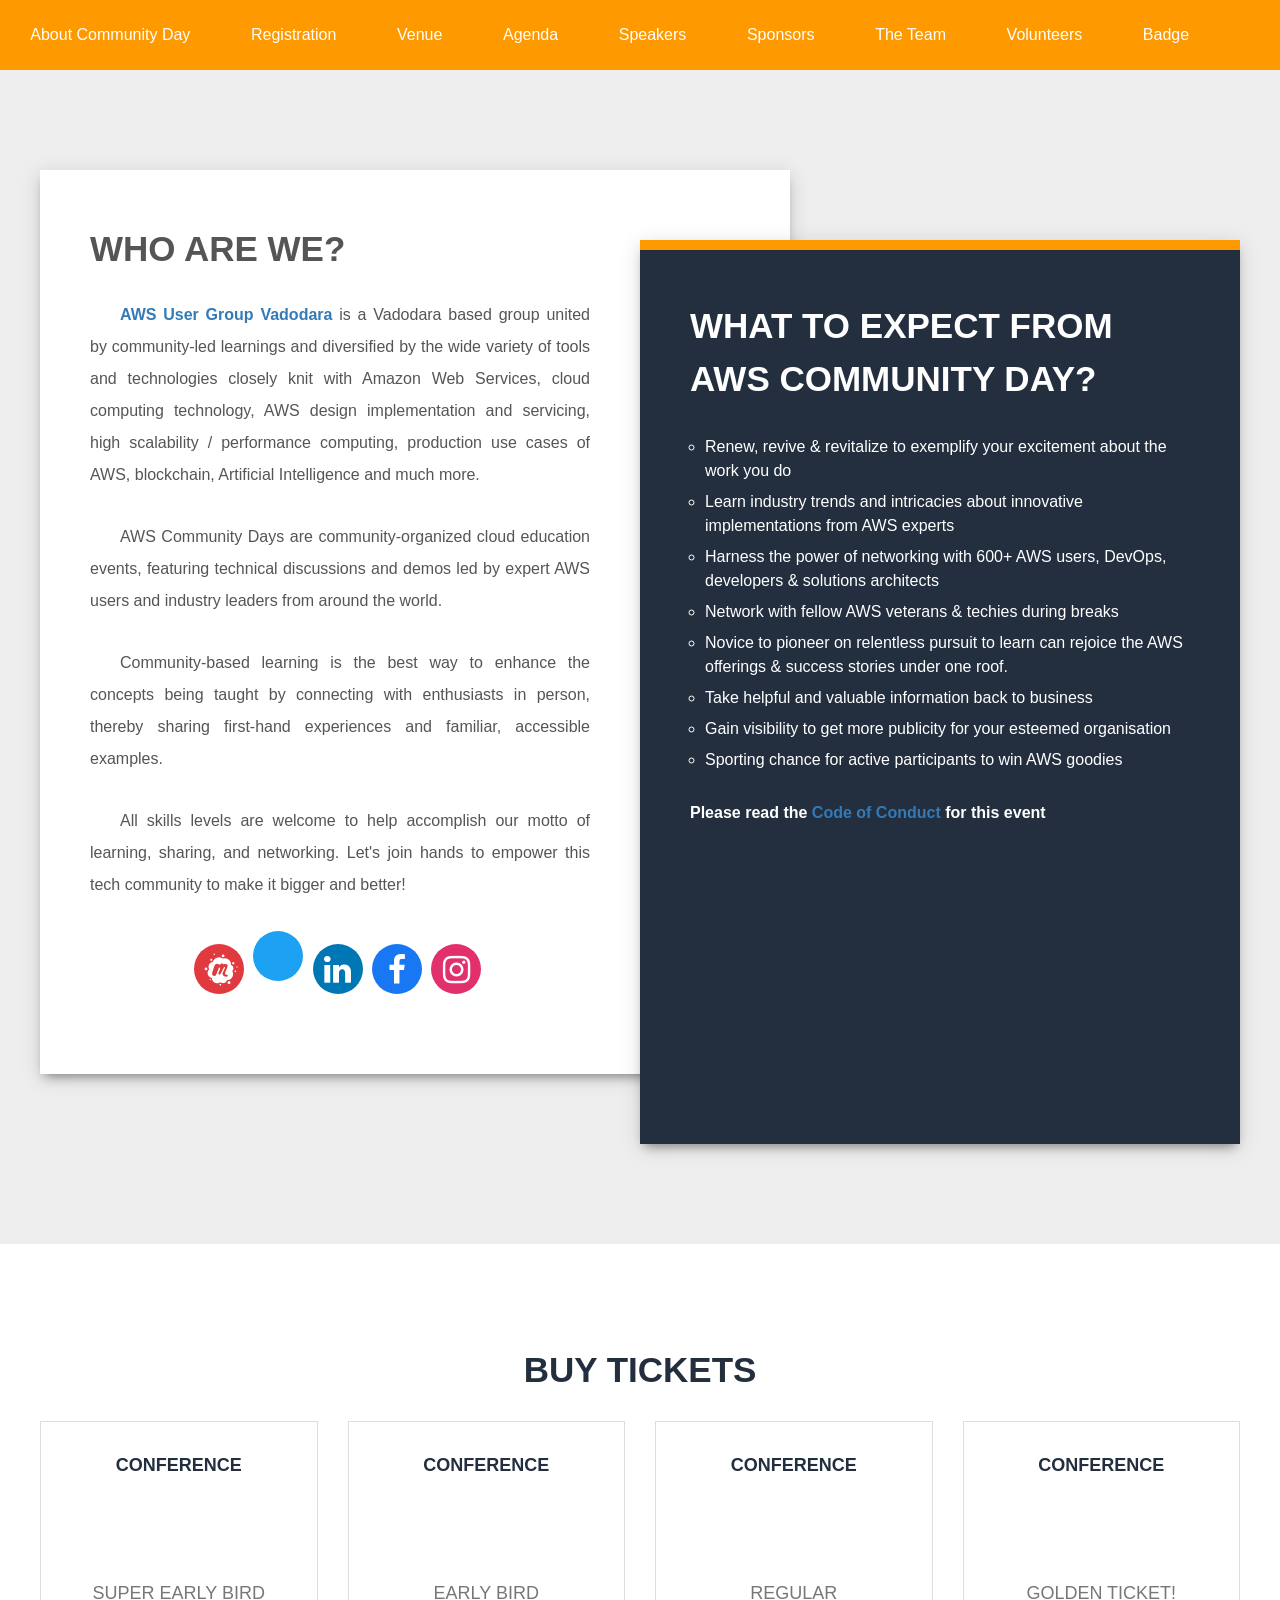
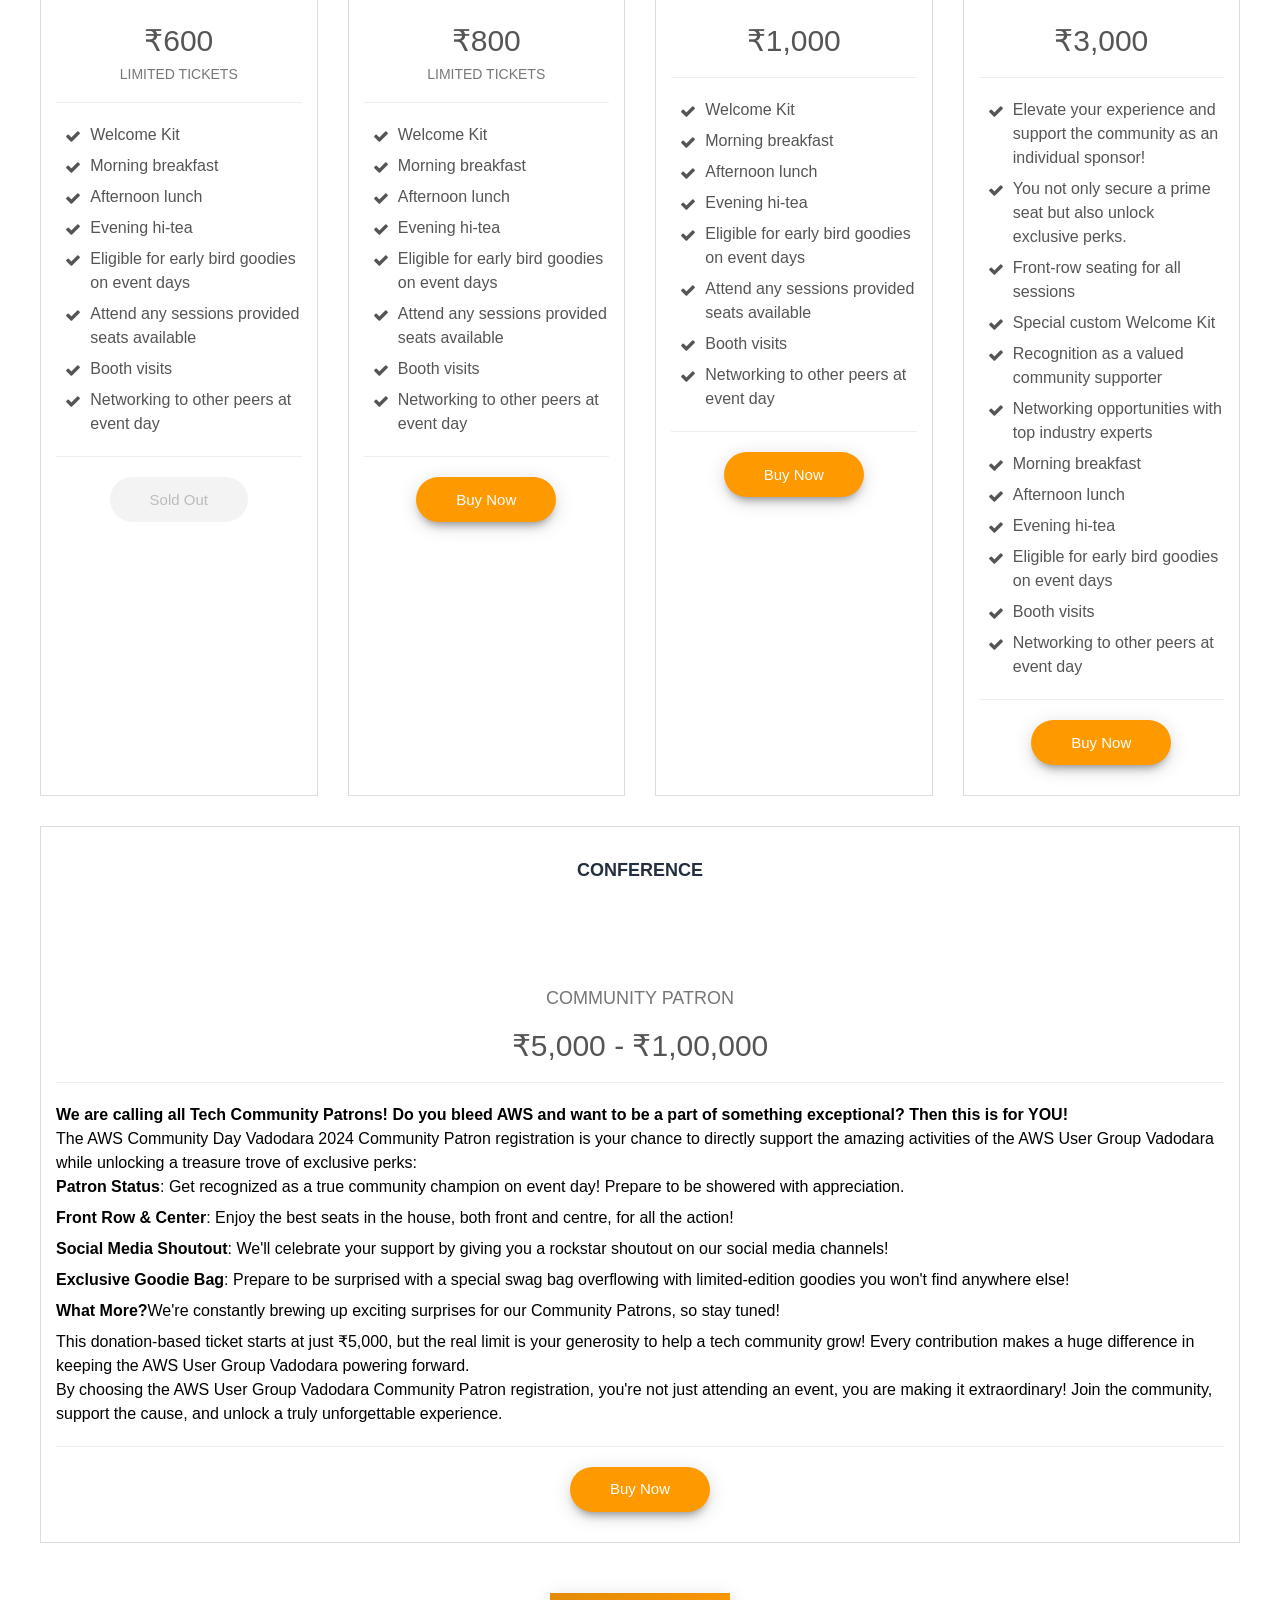
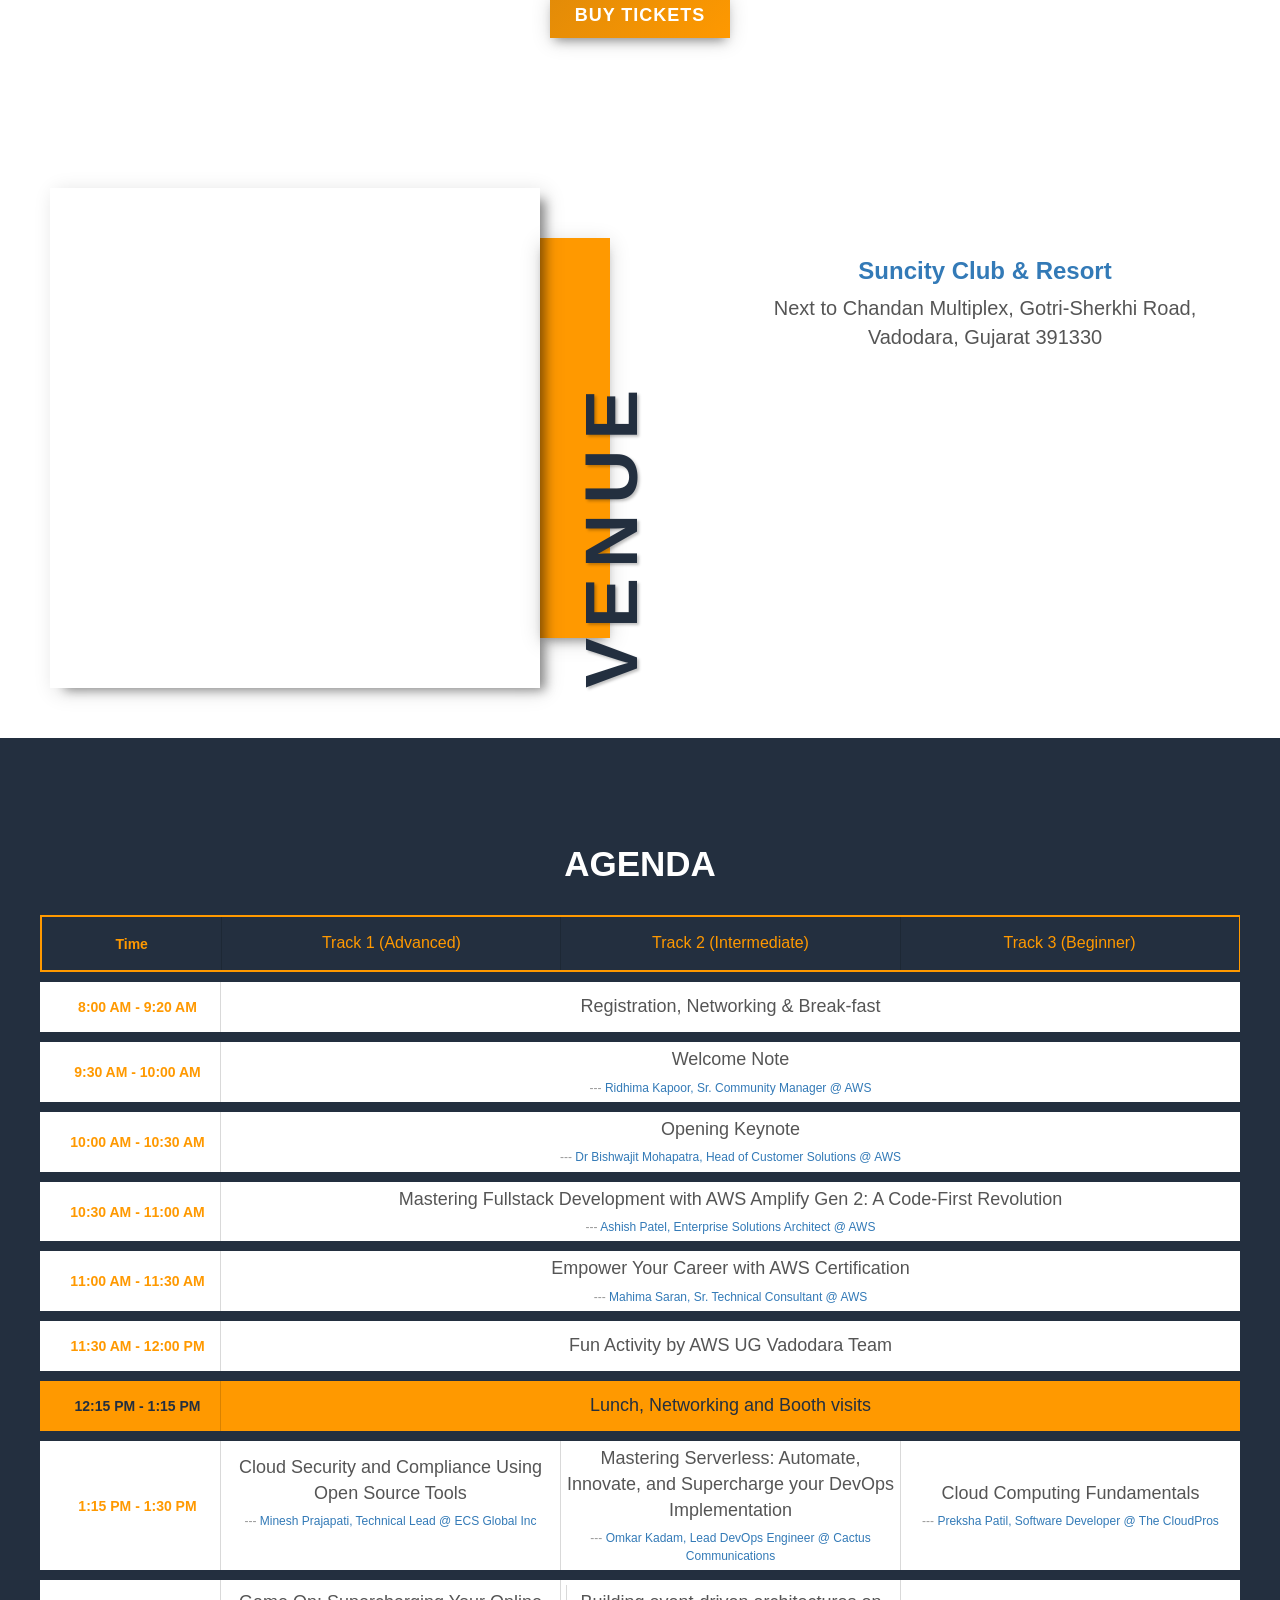
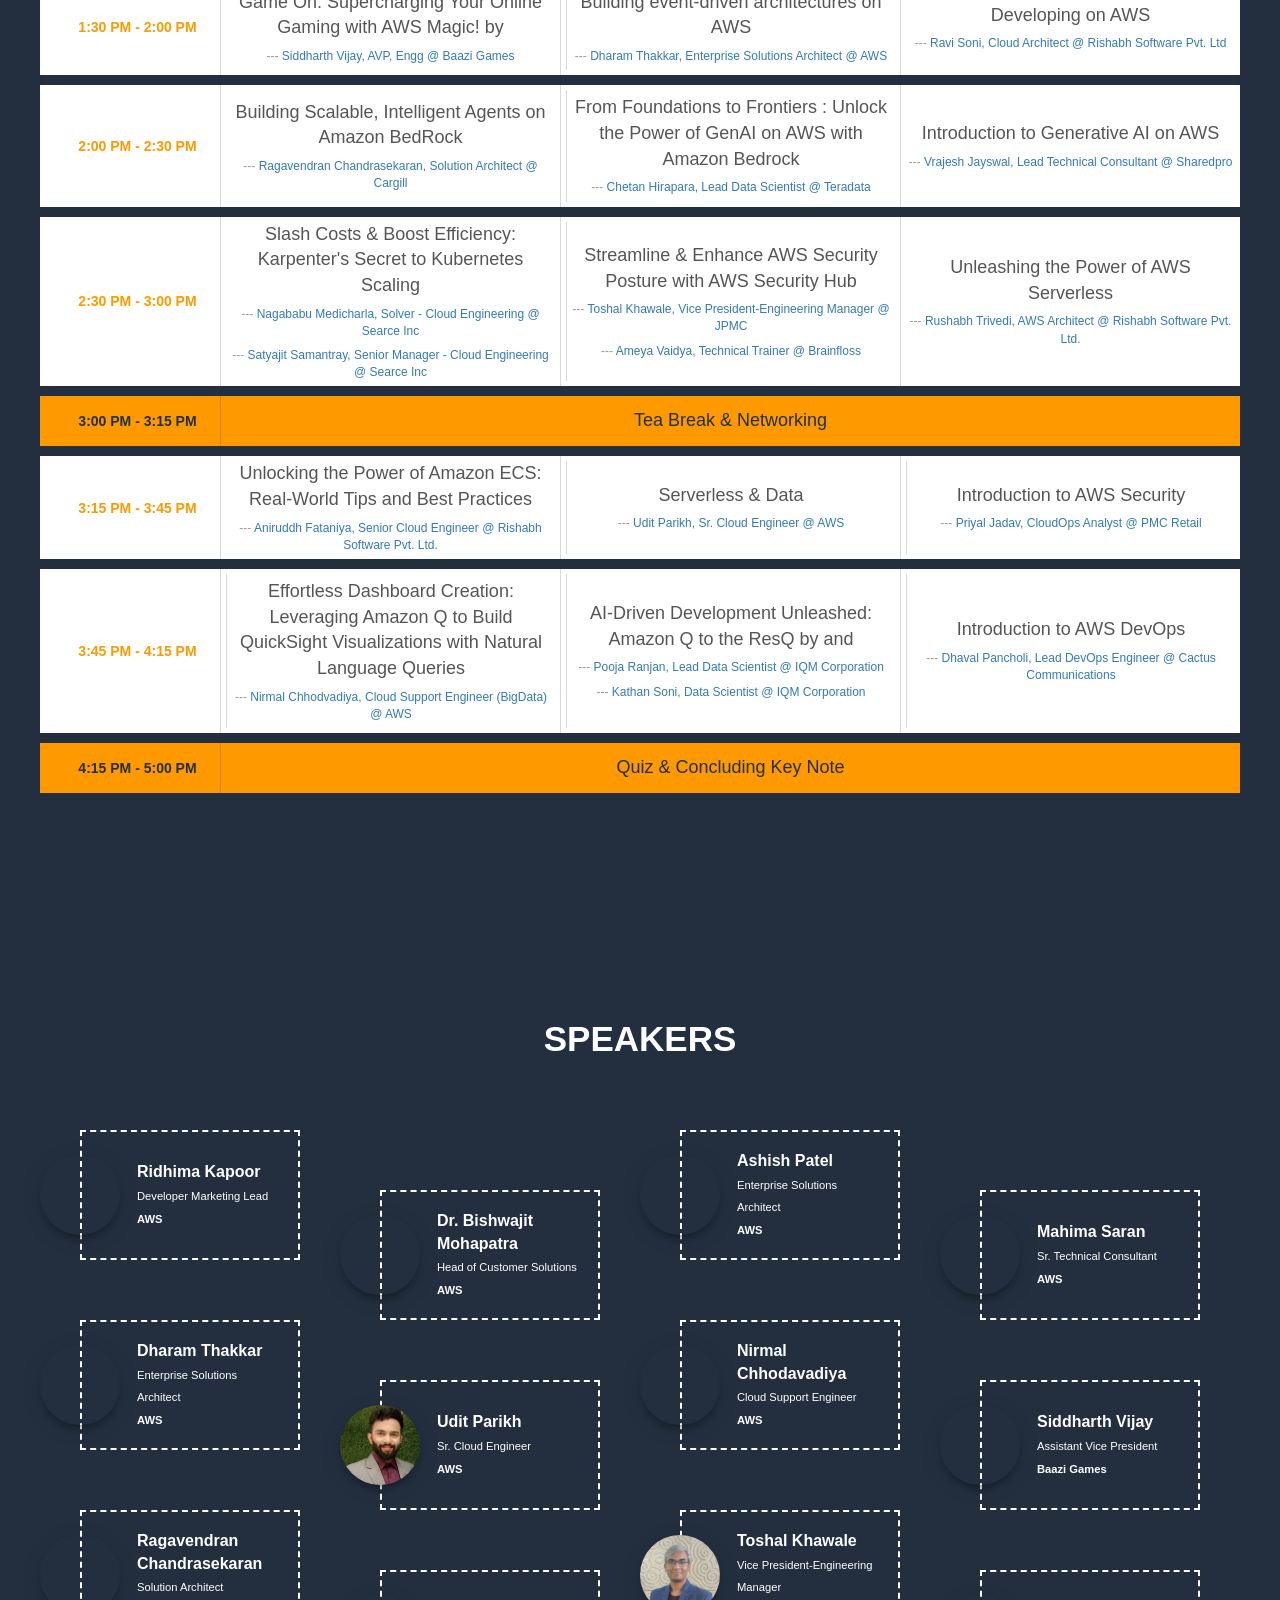
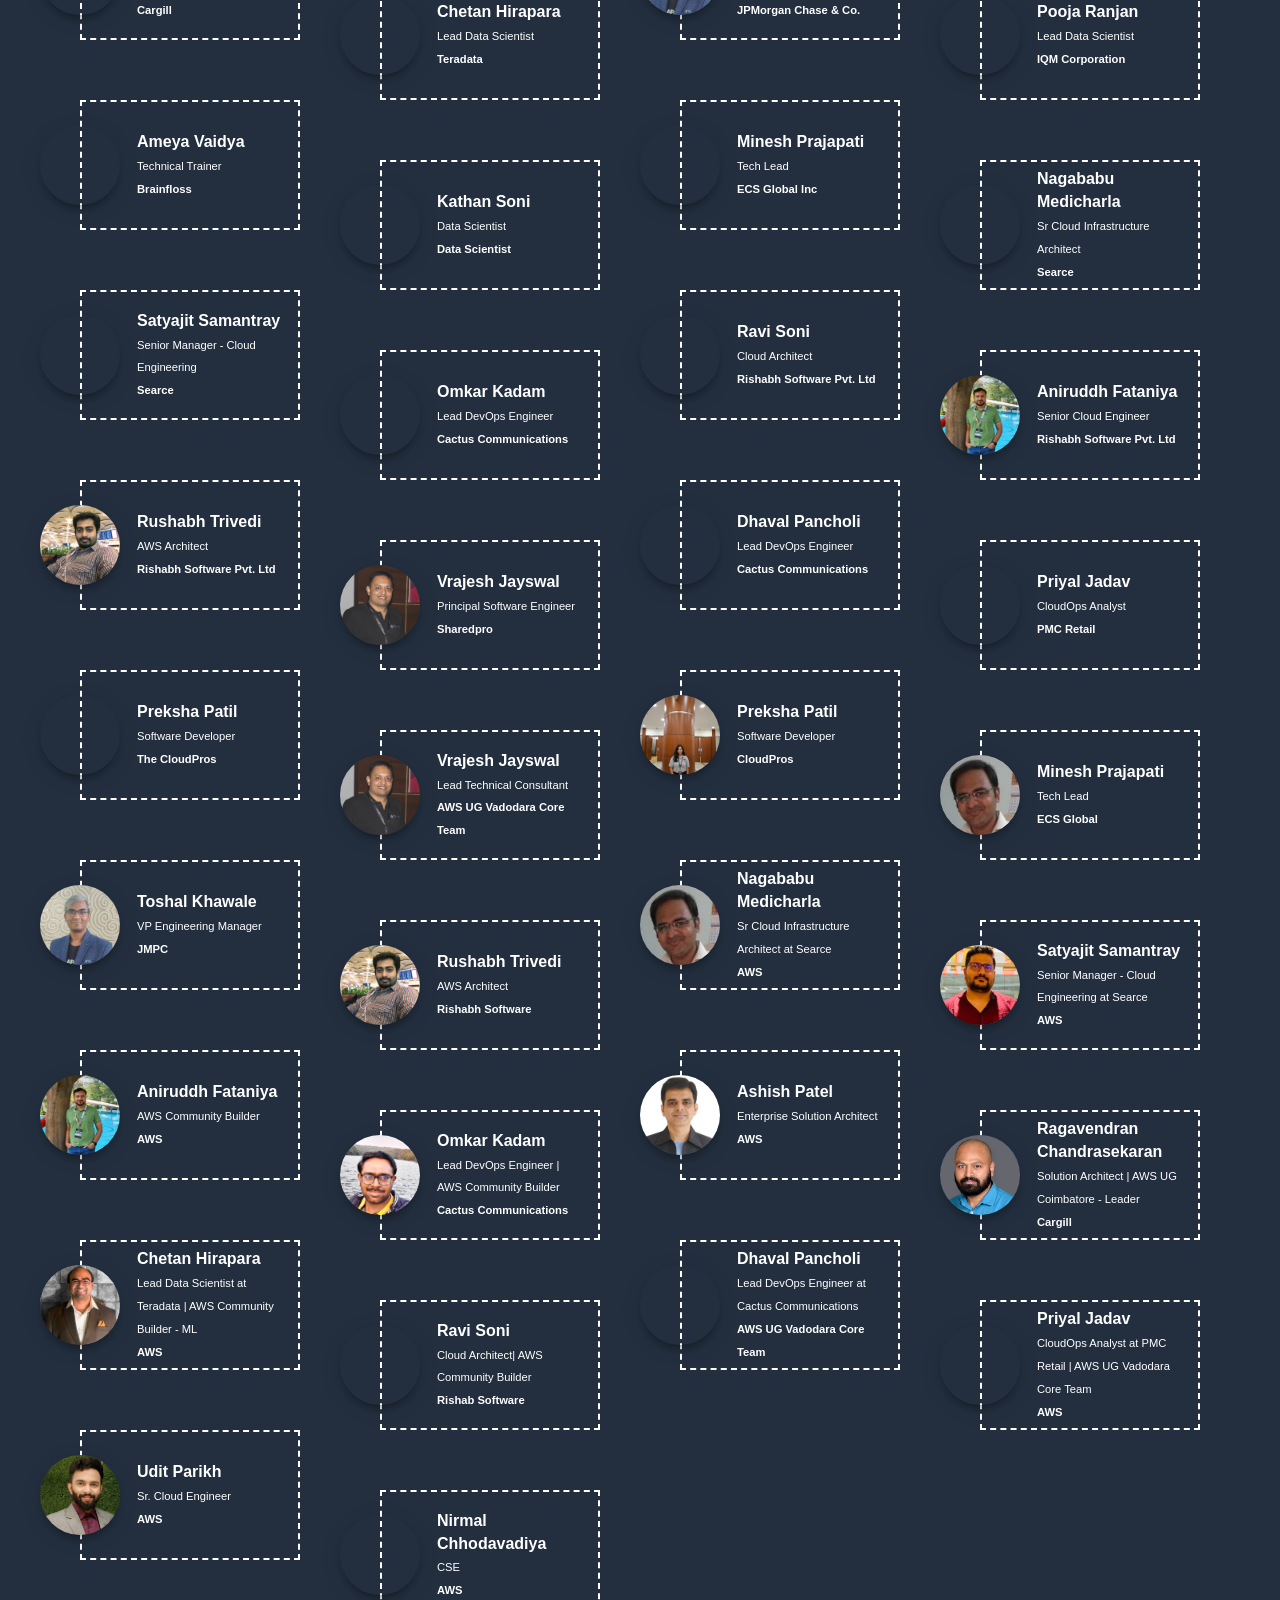
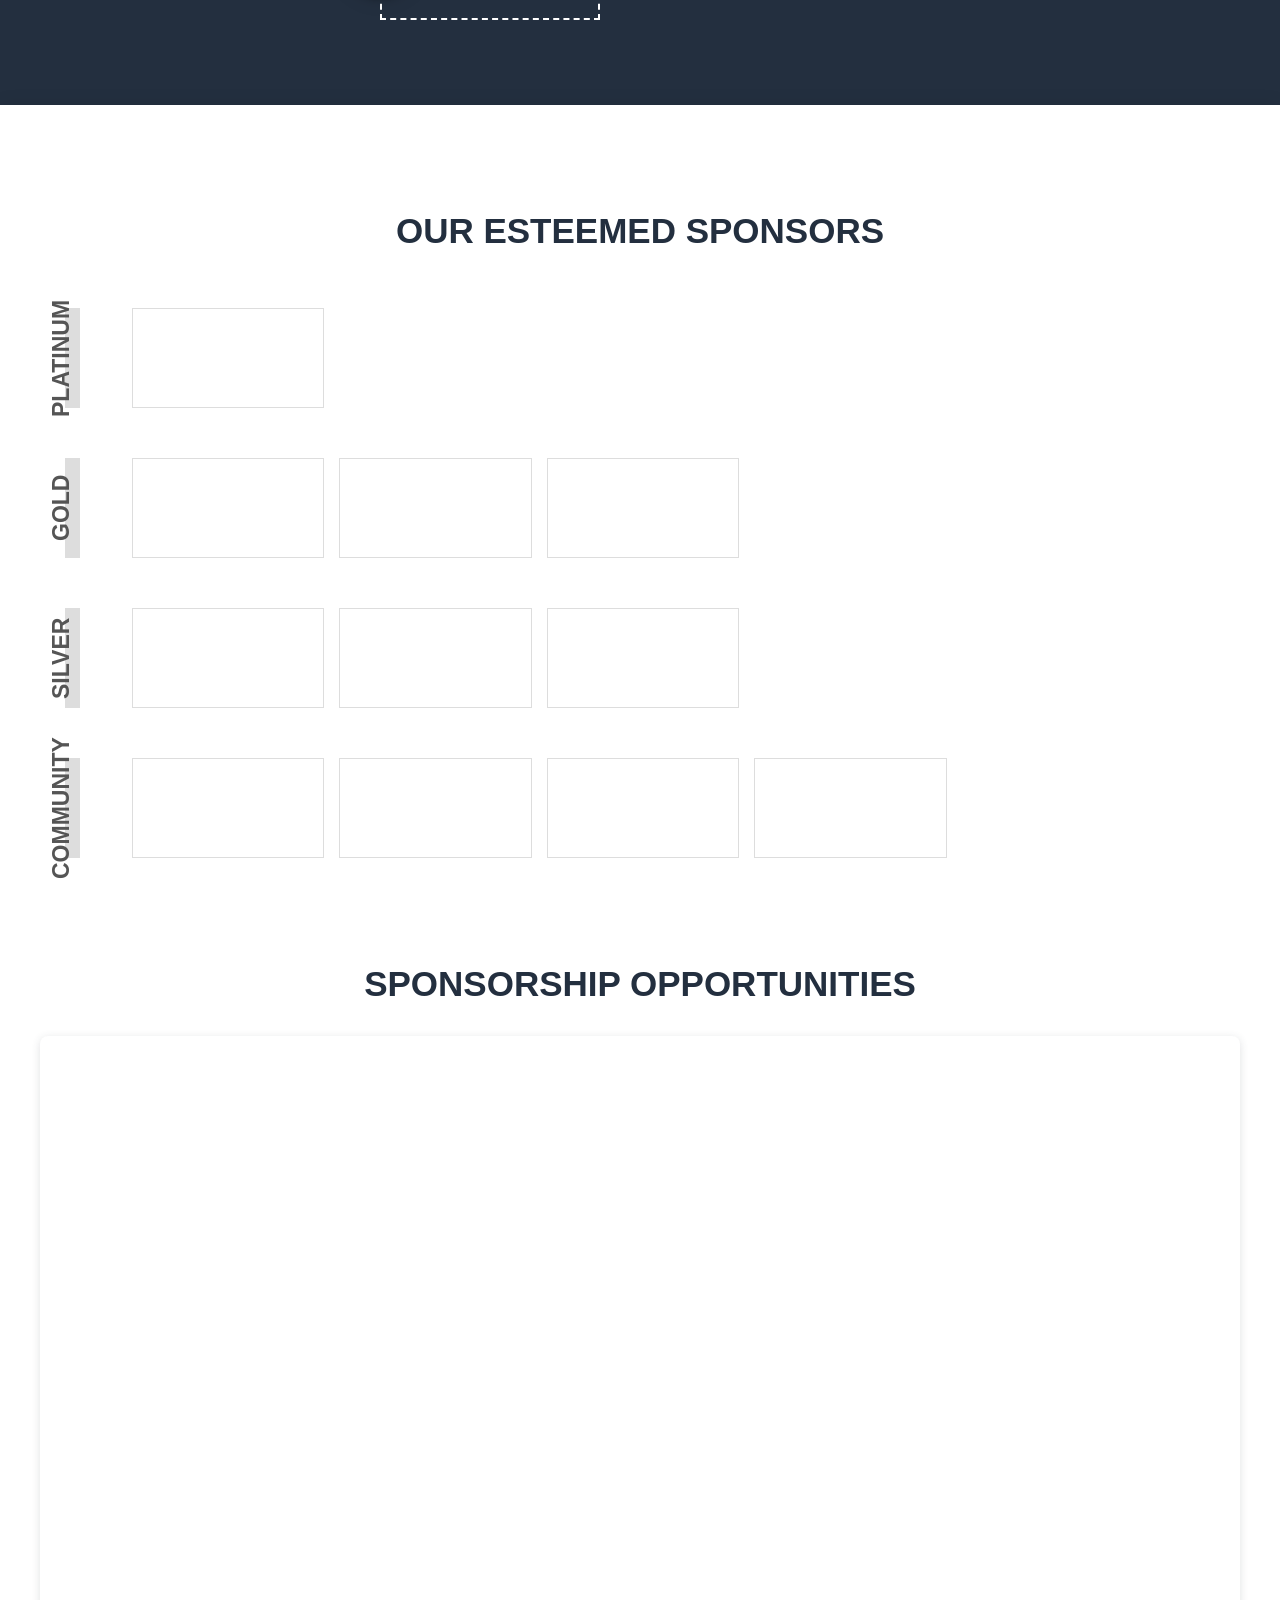
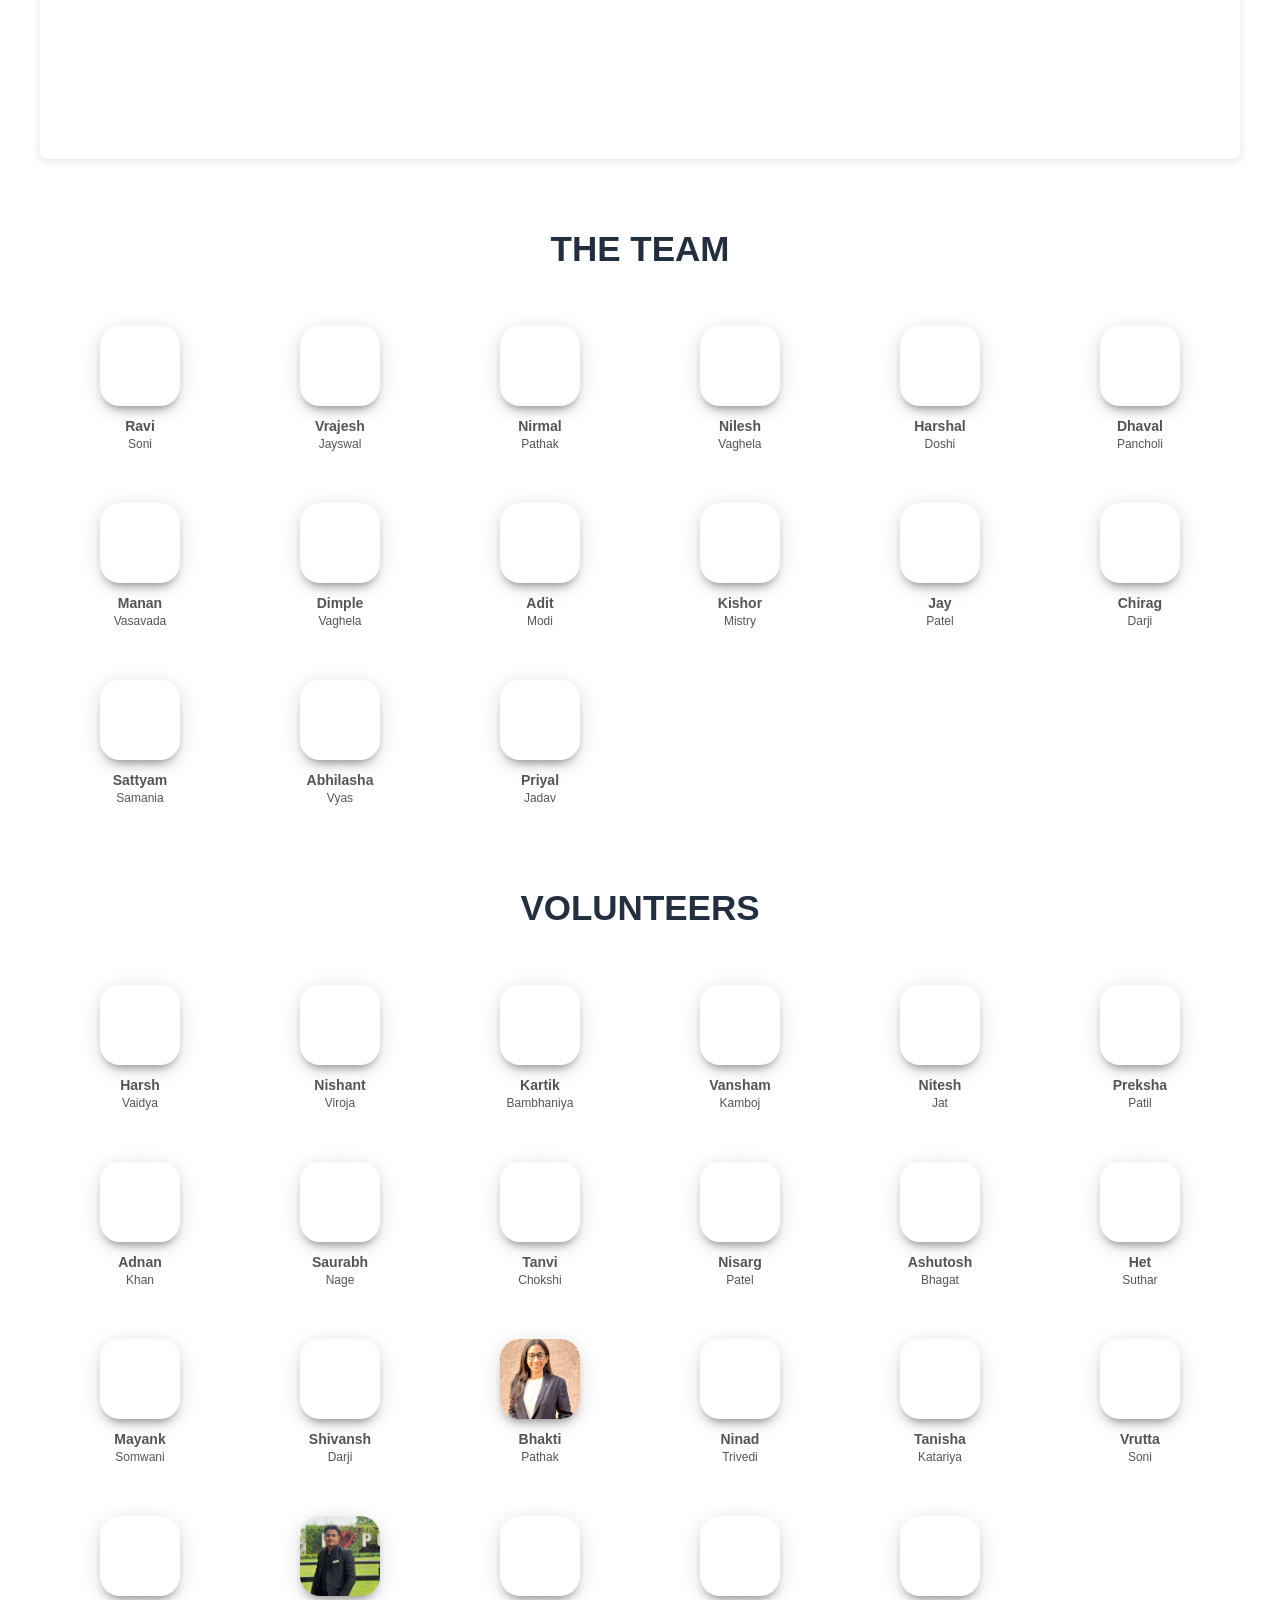
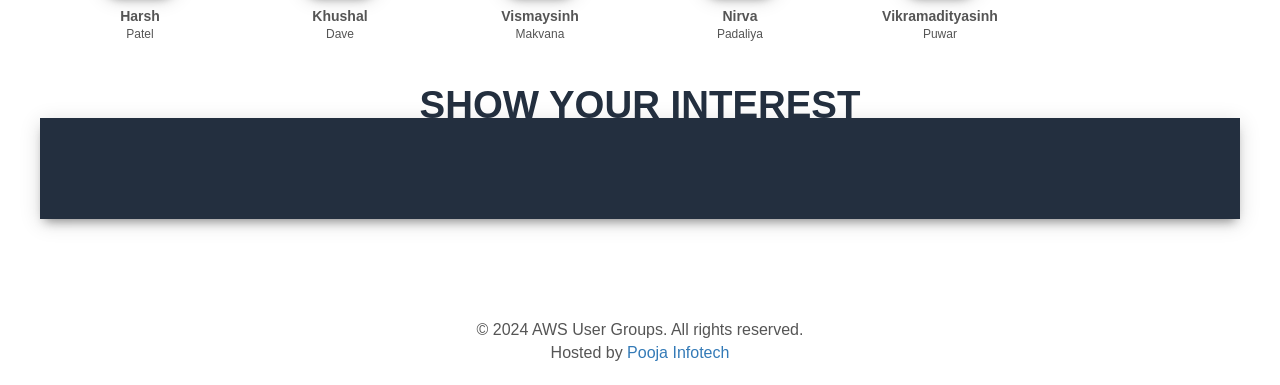
==== commit c6165f68: "Merge fb3428cae85959aeaed03dc496efda670706d3f1 into 24f134471b129cba529168c270199909c20e607c" ====
--- a/index.html
+++ b/index.html
@@ -1,4 +1,4 @@
-<!DOCTYPE html>
+    <!DOCTYPE html>
 <html lang="en">
 
 <head>
@@ -173,14 +173,20 @@
             <a href="#volunteers">Volunteers</a>
           </li>
 
-          
+          <!--
           <li>
             <a href="#cfp">CFP</a>
           </li>
-          
-          <!-- <li>
+          -->
+
+        <!-- 
+          <li>
             <a href="badge.html">Badge</a>
-          </li> -->
+          </li>
+        -->
+          <li>
+            <a href="https://getdp.co/acdbdq2024">Badge</a>
+          </li>
           <li>
             <a href="#subscribe" id="sub-button" class="sub-button">
               <i class="icon large ion-md-notifications-outline"></i>
@@ -305,7 +311,7 @@
              
               <h4 class="card-title text-muted text-uppercase text-center">Super Early Bird</h4>
               <h2 class="card-price text-center">&#8377;600</h2>
-              <h5 class="card-title text-muted text-uppercase text-center">150 TICKETS ONLY</h5>
+              <h5 class="card-title text-muted text-uppercase text-center">LIMITED TICKETS</h5>
               <hr>
               <ul class="fa-ul text-left">
                 <!-- <li><span class="fa-li"><i class="fa fa-check"></i></span>Gives you access to conference on 19th October 2024</li> -->
@@ -322,7 +328,7 @@
               </ul>
               <hr>
               <div class="sold text-center">
-                <button type="button" class="btn buy-ticket-link-super-early" data-bs-toggle="modal">Buy Now</button>
+                <button type="button" class="btn buy-ticket-link-super-early" data-bs-toggle="modal" disabled>Sold Out</button>
               
               </div>
 
@@ -338,6 +344,7 @@
        
               <h4 class="card-title text-muted text-uppercase text-center"> Early Bird</h4>
               <h2 class="card-price text-center">&#8377;800</h2>
+              <h5 class="card-title text-muted text-uppercase text-center">LIMITED TICKETS</h5>
               <hr>
               <ul class="fa-ul text-left">
                 <!-- <li><span class="fa-li"><i class="fa fa-check"></i></span>Gives you access to conference on 19th October 2024</li> -->
@@ -354,7 +361,7 @@
               </ul>
               <hr>
               <div class="sold text-center">
-                <button type="button" class="btn buy-ticket-link-early" data-bs-toggle="modal" disabled> Currently not on sale</button>
+                <button type="button" class="btn buy-ticket-link-early" data-bs-toggle="modal">Buy Now</button>
               </div>
             </div>
           </div>
@@ -384,7 +391,7 @@
               </ul>
               <hr>
               <div class="sold text-center">
-                <button type="button" class="btn buy-ticket-link-regular" data-bs-toggle="modal" disabled>Currently not on sale</button>
+                <button type="button" class="btn buy-ticket-link-regular" data-bs-toggle="modal">Buy Now</button>
               </div>
             </div>
           </div>
@@ -507,6 +514,7 @@
       </div>
     </div>
     
+    <!--
     <div class="section section-talk text-center" id="cfp">
       <div class="container">
         
@@ -523,7 +531,8 @@
         </div>
       </div>
     </div>
-    
+    -->
+
     <div class="section section-3 inv" id="venues">
       <div class="container flex-it">
         <div class="left f1 flex-it">
@@ -573,17 +582,17 @@
                   </div>
                   <div class="th">
                     <div>
-                      <p>Track 1</p>
+                      <p>Track 1 (Advanced)</p>
                     </div>
                   </div>
                   <div class="th">
                     <div>
-                      <p>Track 2</p>
+                      <p>Track 2 (Intermediate)</p>
                     </div>
                   </div>
                   <div class="th">
                     <div>
-                      <p>Track 3</p>
+                      <p>Track 3 (Beginner)</p>
                     </div>
                   </div>
                 </div>
@@ -597,113 +606,239 @@
                   </div>
                   <div class="td" colspan="4">
                     <div>
-                      <p>Registration and Networking</p>
+                      <p>Registration, Networking & Break-fast</p>
                     </div>
                   </div>
                 </div>
                 <div class="tr">
                   <div class="td idx">
                     <div>
-                      <p>9:20 AM - 9:30 AM</p>
-                    </div>
-                  </div>
-                  <div class="td" colspan="4">
-                    <div>
-                      <p>Welcome Speach</p>
-                      <!-- <p><a href="https://www.linkedin.com/in/mananvasavada/" target="_blank">
-                          Manan Vasavada, Founder @ AV Devs</a></p> -->
-                    </div>
+                      <p>9:30 AM - 10:00 AM</p>
+                    </div>
+                  </div>
+                  <div class="td" colspan="4">
+                    <div>
+                      <p>Welcome Note</p>
+                      <p><a href="https://www.linkedin.com/in/kapoor-ridhima/" target="_blank">
+                        Ridhima Kapoor, Sr. Community Manager @ AWS</a></p>
+                    </div>  
                   </div>
                 </div>
 
                 <div class="tr ">
                   <div class="td idx">
                     <div>
-                      <p>9:30 AM - 10:10 AM</p>
-                    </div>
-                  </div>
-                  <div class="td" colspan="4">
-                    <div>
-                      <p>Opening Keynote - TBA</p>
-                      <!-- <p><a href="https://www.linkedin.com/in/mananvasavada/" target="_blank">
-                          Nilesh Vaghela, Founder @ ElectroMech</a></p>
-                      <p>AWS Community Hero</p> -->
+                      <p>10:00 AM - 10:30 AM</p>
+                    </div>
+                  </div>
+                  <div class="td" colspan="4">
+                    <div>
+                      <p>Opening Keynote</p>
+                      <p><a href="https://www.linkedin.com/in/biswajitmohapatra/" target="_blank">
+                        Dr Bishwajit Mohapatra, Head of Customer Solutions @ AWS</a></p>
+                      
                     </div>
                   </div>
                 </div>
                 <div class="tr">
                   <div class="td idx">
                     <div>
-                      <p>10:10 AM - 10:25 AM</p>
-                    </div>
-                  </div>
-                  <div class="td" colspan="4">
-                    <div>
-                      <p>Platinum Sponsor - TBA</p>
+                      <p>10:30 AM - 11:00 AM</p>
+                    </div>
+                  </div>
+                  <div class="td" colspan="4">
+                    <div>
+                      <p>Mastering Fullstack Development with AWS Amplify Gen 2: A Code-First Revolution</p>
+                      <p><a href="https://www.linkedin.com/in/ashishkp/" target="_blank">
+                        Ashish Patel, Enterprise Solutions Architect @ AWS</a></p>
                     </div>
                   </div>
                 </div>
                 <div class="tr">
                   <div class="td idx">
                     <div>
-                      <p>10:25 AM - 10:55 AM</p>
-                    </div>
-                  </div>
-                  <div class="td" colspan="4">
-                    <div>
-                      <p>TBA</p>
+                      <p>11:00 AM - 11:30 AM</p>
+                    </div>
+                  </div>
+                  <div class="td" colspan="4">
+                    <div>
+                      <p>Empower Your Career with AWS Certification</p>
+                      <p><a href="https://www.linkedin.com/in/mahima-saran/" target="_blank">
+                        Mahima Saran, Sr. Technical Consultant @ AWS</a></p>
                     </div>
                   </div>
                 </div>
                 <div class="tr">
                   <div class="td idx">
                     <div>
-                      <p>10:55 AM - 11:00 PM</p>
-                    </div>
-                  </div>
-                  <div class="td" colspan="4">
-                    <div>
-                      <p>TBA</p>
-                    </div>
-                  </div>
-                </div>
+                      <p>11:30 AM - 12:00 PM</p>
+                    </div>
+                  </div>
+                  <div class="td" colspan="4">
+                    <div>
+                      <p>Fun Activity by AWS UG Vadodara Team</p>
+                    </div>
+                  </div>
+                </div>
+                
+                
+                <div class="tr gap">
+                  <div class="td idx">
+                    <div>
+                      <p>12:15 PM - 1:15 PM</p>
+                    </div>
+                  </div>
+                  <div class="td" colspan="4">
+                    <div>
+                      <p>Lunch, Networking and Booth visits</p>
+                    </div>
+                  </div>
+                </div>
+
+                <div class="tr"> 
+                  <div class="td idx">
+                    <div>
+                      <p>1:15 PM - 1:30 PM</p>
+                    </div>
+                  </div>
+                  <div class="td" colspan="4">
+                    <div>
+                      <p>Cloud Security and Compliance Using Open Source Tools</p>
+                      <p><a href="https://www.linkedin.com/in/mineshprajapati/" target="_blank">
+                        Minesh Prajapati, Technical Lead @ ECS Global Inc</a></p>
+                      </br>
+                    </div>
+                  </div>
+                  <div class="td" colspan="4">
+                    <div>
+                      <p>Mastering Serverless: Automate, Innovate, and Supercharge your DevOps Implementation</p>
+                      <p><a href="https://www.linkedin.com/in/omkarokkadam/" target="_blank">
+                        Omkar Kadam, Lead DevOps Engineer @ Cactus Communications</a></p>
+                    </div>
+                  </div>
+                  <div class="td" colspan="4">
+                    <div>
+                      <p>Cloud Computing Fundamentals</p>
+                      <p><a href="https://www.linkedin.com/in/preksha-patil/" target="_blank">
+                        Preksha Patil, Software Developer @ The CloudPros</a></p>
+                    </div>
+                  </div>
+                </div>
+
                 <div class="tr">
                   <div class="td idx">
                     <div>
-                      <p>11:00 PM - 11:30 PM</p>
-                    </div>
-                  </div>
-                  <div class="td" colspan="4">
-                    <div>
-                      <p>TBA</p>
-                      <p>Stay Tuned</p>
-                      </br>
-                    </div>
-                  </div>
-                </div>
+                      <p>1:30 PM - 2:00 PM</p>
+                    </div>
+                  </div>
+                  <div class="td" colspan="4">
+                    <div>
+                      <p>Game On: Supercharging Your Online Gaming with AWS Magic! by </p>
+                      <p><a href="https://www.linkedin.com/in/sidvijay18/" target="_blank">
+                        Siddharth Vijay, AVP, Engg @ Baazi Games</a></p>
+                     </div>
+                  </div>
+                  <div class="td" colspan="4">
+                    <div class="td" colspan="4">
+                      <div>
+                        <p>Building event-driven architectures on AWS</p>
+                        <p><a href="https://www.linkedin.com/in/dharam-thacker/" target="_blank">
+                            Dharam Thakkar, Enterprise Solutions Architect @ AWS</a></p>
+                      </div>
+                    </div>
+                  </div>
+                  <div class="td" colspan="4">
+                    <div>
+                      <p> Developing on AWS </p>
+                      <p><a href="https://www.linkedin.com/in/rvsoni/" target="_blank">
+                        Ravi Soni, Cloud Architect @ Rishabh Software Pvt. Ltd</a></p>
+                    </div>
+                  </div>
+                  <!--
+                  <div class="td" colspan="4">
+                    <div>
+                      <p>Developing on AWS</p>
+                      <p><a href="https://www.linkedin.com/in/rvsoni/" target="_blank">
+                        Ravi Soni, Cloud Architect, Rishabh Software Pvt. Ltd</a></p>
+                    </div>
+                  </div>
+                  -->
+                </div>
+
                 <div class="tr">
                   <div class="td idx">
                     <div>
-                      <p>11:30 PM - 12:15 PM</p>
-                    </div>
-                  </div>
-                  <div class="td" colspan="4">
-                    <div>
-                      <p>TBA</p>
-                      <p>Stay Tuned</p>
-                      </br>
-                    </div>
+                      <p>2:00 PM - 2:30 PM</p>
+                    </div>
+                  </div>
+                  <div class="td" colspan="4">
+                    <div>
+                      <p>Building Scalable, Intelligent Agents on Amazon BedRock</p>
+                      <p><a href="https://www.linkedin.com/in/ragavhadoop/" target="_blank">
+                        Ragavendran Chandrasekaran, Solution Architect @ Cargill</a></p>
+                    </div>
+                  </div>
+                  <div class="td" colspan="4">
+                    <div class="td" colspan="4">
+                      <div>
+                        <p>From Foundations to Frontiers : Unlock the Power of GenAI on AWS with Amazon Bedrock</p>
+                        <p><a href="https://www.linkedin.com/in/chetan-hirapara-90344345/" target="_blank">
+                          Chetan Hirapara, Lead Data Scientist @ Teradata</a></p>
+                      </div>
+                    </div>
+                  </div>
+                  <div class="td" colspan="4">
+                    <div>
+                      <p>Introduction to Generative AI on AWS</p>
+                      <p><a href="https://www.linkedin.com/in/vrajesh-s-jayswal/" target="_blank">
+                        Vrajesh Jayswal, Lead Technical Consultant @ Sharedpro</a></p>
+                      </div>
+                  </div>
+                </div>
+
+                <div class="tr">
+                  <div class="td idx">
+                    <div>
+                      <p>2:30 PM - 3:00 PM</p>
+                    </div>
+                  </div>
+                  <div class="td" colspan="4">
+                    <div>
+                      <p>Slash Costs & Boost Efficiency: Karpenter's Secret to Kubernetes Scaling</p>
+                      <p><a href="https://www.linkedin.com/in/nagababu-medicharla-b2a91a117/" target="_blank">
+                        Nagababu Medicharla, Solver - Cloud Engineering @ Searce Inc</a></p>
+                      <p><a href="https://www.linkedin.com/in/satyajit-samantray-b30a7075/" target="_blank">
+                        Satyajit Samantray, Senior Manager - Cloud Engineering @ Searce Inc</a></p>
+                    </div>
+                  </div>
+                  <div class="td" colspan="4">
+                    <div class="td" colspan="4">
+                      <div>
+                        <p>Streamline & Enhance AWS Security Posture with AWS Security Hub</p>
+                      <p><a href="https://www.linkedin.com/in/toshal-khawale/" target="_blank">
+                        Toshal Khawale, Vice President-Engineering Manager @ JPMC </a></p>
+                      <p><a href="https://www.linkedin.com/in/ameya-vaidya-9a164317/" target="_blank">
+                        Ameya Vaidya, Technical Trainer @ Brainfloss</a></p>                        
+                      </div>
+                    </div>
+                  </div>
+                  <div class="td" colspan="4">
+                    <div>
+                      <p>Unleashing the Power of AWS Serverless</p>
+                      <p><a href="https://www.linkedin.com/in/rushabh-trivedi-361094168/" target="_blank">
+                        Rushabh Trivedi, AWS Architect @ Rishabh Software Pvt. Ltd.</a></p>
+                      </div>
                   </div>
                 </div>
                 <div class="tr gap">
                   <div class="td idx">
                     <div>
-                      <p>12:15 PM - 1:30 PM</p>
-                    </div>
-                  </div>
-                  <div class="td" colspan="4">
-                    <div>
-                      <p>Lunch, Networking and Booth visits</p>
+                      <p>3:00 PM - 3:15 PM</p>
+                    </div>
+                  </div>
+                  <div class="td" colspan="4">
+                    <div>
+                      <p>Tea Break & Networking</p>
                     </div>
                   </div>
                 </div>
@@ -711,30 +846,32 @@
                 <div class="tr">
                   <div class="td idx">
                     <div>
-                      <p>1:30 PM - 2:00 PM</p>
-                    </div>
-                  </div>
-                  <div class="td" colspan="4">
-                    <div>
-                      <p>TBA</p>
-                      <p>Stay Tuned</p>
-                      </br>
-                    </div>
-                  </div>
-                  <div class="td" colspan="4">
-                    <div>
-                      <p>TBA</p>
-                      <p>Stay Tuned</p>
-                          
-
-                    </div>
-                  </div>
-                  <div class="td" colspan="4">
-                    <div>
-                      <p>TBA</p>
-                      <p>Stay Tuned</p>
-                          
-
+                      <p>3:15 PM - 3:45 PM</p>
+                    </div>
+                  </div>
+                  <div class="td" colspan="4">
+                    <div>
+                      <p>Unlocking the Power of Amazon ECS: Real-World Tips and Best Practices</p>
+                      <p><a href="https://www.linkedin.com/in/aniruddh-fataniya-8060342a/" target="_blank">
+                        Aniruddh Fataniya, Senior Cloud Engineer @ Rishabh Software Pvt. Ltd.</a></p>
+                    </div>
+                  </div>
+                  <div class="td" colspan="4">
+                    <div class="td" colspan="4">
+                      <div>
+                        <p>Serverless & Data</p>
+                        <p><a href="https://www.linkedin.com/in/parikhudit/" target="_blank">
+                          Udit Parikh, Sr. Cloud Engineer @ AWS</a></p>
+                      </div>
+                    </div>
+                  </div>
+                  <div class="td" colspan="4">
+                    <div class="td" colspan="4">
+                      <div>
+                        <p>Introduction to AWS Security</p>
+                        <p><a href="https://www.linkedin.com/in/priyaljadav/" target="_blank">
+                          Priyal Jadav, CloudOps Analyst @ PMC Retail</a></p>
+                      </div>
                     </div>
                   </div>
                 </div>
@@ -742,156 +879,48 @@
                 <div class="tr">
                   <div class="td idx">
                     <div>
-                      <p>2:00 PM - 2:30 PM</p>
-                    </div>
-                  </div>
-                  <div class="td" colspan="4">
-                    <div>
-                      <p>TBA</p>
-                      <p>Stay Tuned</p>
-                          
-
+                      <p>3:45 PM - 4:15 PM</p>
                     </div>
                   </div>
                   <div class="td" colspan="4">
                     <div class="td" colspan="4">
                       <div>
-                        <p>TBA</p>
-                        <p>Stay Tuned</p>
-                            
-  
+                        <p>Effortless Dashboard Creation: Leveraging Amazon Q to Build QuickSight Visualizations with Natural Language Queries</p>
+                        <p><a href="https://www.linkedin.com/in/nirmalpatel008/" target="_blank">
+                          Nirmal Chhodvadiya, Cloud Support Engineer (BigData) @ AWS</a></p>
                       </div>
-                    </div>
-                  </div>
-                  <div class="td" colspan="4">
-                    <div>
-                      <p>TBA</p>
-                      <p>Stay Tuned</p>
-                          
-
-                    </div>
-                  </div>
-                </div>
-
-                <div class="tr">
-                  <div class="td idx">
-                    <div>
-                      <p>2:30 PM - 3:00 PM</p>
-                    </div>
-                  </div>
-                  <div class="td" colspan="4">
-                    <div>
-                      <p>TBA</p>
-                      <p>Stay Tuned</p>
-                          
-
                     </div>
                   </div>
                   <div class="td" colspan="4">
                     <div class="td" colspan="4">
                       <div>
-                        <p>TBA</p>
-                        <p>Stay Tuned</p>
-                            
-  
+                        <p>AI-Driven Development Unleashed: Amazon Q to the ResQ by  and </p>
+                        <p><a href="https://www.linkedin.com/in/poojaranjan22/" target="_blank">
+                          Pooja Ranjan, Lead Data Scientist @ IQM Corporation</a></p>
+                        <p><a href="https://www.linkedin.com/in/kathansoni/" target="_blank">
+                          Kathan Soni, Data Scientist @ IQM Corporation</a></p>
                       </div>
                     </div>
                   </div>
                   <div class="td" colspan="4">
-                    <div>
-                      <p>TBA</p>
-                      <p>Stay Tuned</p>
-                          
-
-                    </div>
-                  </div>
-                </div>
-
+                    <div class="td" colspan="4">
+                      <div>
+                        <p>Introduction to AWS DevOps</p>
+                        <p><a href="https://www.linkedin.com/in/dhavalpancholi/" target="_blank">
+                          Dhaval Pancholi, Lead DevOps Engineer @ Cactus Communications</a></p>
+                      </div>
+                    </div>
+                  </div>
+                </div>
                 <div class="tr gap">
                   <div class="td idx">
                     <div>
-                      <p>3:00 PM - 3:30 PM</p>
-                    </div>
-                  </div>
-                  <div class="td" colspan="4">
-                    <div>
-                      <p>TBA</p>
-                      <p>Stay Tuned</p>
-                    </div>
-                  </div>
-                </div>
-
-                <div class="tr">
-                  <div class="td idx">
-                    <div>
-                      <p>3:30 PM - 4:00 PM</p>
-                    </div>
-                  </div>
-                  <div class="td" colspan="4">
-                    <div>
-                      <p>TBA</p>
-                      <p>Stay Tuned</p>
-                    </div>
-                  </div>
-                  <div class="td" colspan="4">
-                    <div class="td" colspan="4">
-                      <div>
-                        <p>TBA</p>
-                        <p>Stay Tuned</p>
-                      </div>
-                    </div>
-                  </div>
-                  <div class="td" colspan="4">
-                    <div class="td" colspan="4">
-                      <div>
-                        <p>TBA</p>
-                        <p>Stay Tuned</p>
-                      </div>
-                    </div>
-                  </div>
-                </div>
-
-                <div class="tr">
-                  <div class="td idx">
-                    <div>
-                      <p>4:00 PM - 4:30 PM</p>
-                    </div>
-                  </div>
-                  <div class="td" colspan="4">
-                    <div class="td" colspan="4">
-                      <div>
-                        <p>TBA</p>
-                        <p>Stay Tuned</p>
-                      </div>
-                    </div>
-                  </div>
-                  <div class="td" colspan="4">
-                    <div class="td" colspan="4">
-                      <div>
-                        <p>TBA</p>
-                        <p>Stay Tuned</p>
-                      </div>
-                    </div>
-                  </div>
-                  <div class="td" colspan="4">
-                    <div class="td" colspan="4">
-                      <div>
-                        <p>TBA</p>
-                        <p>Stay Tuned</p>
-                      </div>
-                    </div>
-                  </div>
-                </div>
-                <div class="tr gap">
-                  <div class="td idx">
-                    <div>
-                      <p>4:30 PM - 5:15 PM</p>
-                    </div>
-                  </div>
-                  <div class="td" colspan="4">
-                    <div>
-                      <p>TBA</p>
-                      <p>Stay Tuned</p>
+                      <p>4:15 PM - 5:00 PM</p>
+                    </div>
+                  </div>
+                  <div class="td" colspan="4">
+                    <div>
+                      <p>Quiz & Concluding Key Note</p>
                     </div>
                   </div>
                 </div>
@@ -932,12 +961,334 @@
                     <b>Dr. Bishwajit Mohapatra</b>
                     <br>
                     <small>Head of Customer Solutions</small>
-                   
                     <br>
                     <small><b>AWS</b></small>
                   </p>
                 </div>
               </div>
+              <div class="spk_itm flex-it">
+                <div class="prod_im"><img src="images/speakers/ashish.jpg" alt=""></div>
+                <div class="namenid">
+                  <p>
+                    <b>Ashish Patel</b>
+                    <br>
+                    <small>Enterprise Solutions Architect</small>
+                    <br>
+                    <small><b>AWS</b></small>
+                  </p>
+                </div>
+              </div>
+              <div class="spk_itm flex-it">
+                <div class="prod_im"><img src="images/speakers/Mahima-Saran.jpeg" alt=""></div>
+                <div class="namenid">
+                  <p>
+                    <b>Mahima Saran</b>
+                    <br>
+                    <small>Sr. Technical Consultant</small>
+                    <br>
+                    <small><b>AWS</b></small>
+                  </p>
+                </div>
+              </div>
+              <div class="spk_itm flex-it">
+                <div class="prod_im"><img src="images/speakers/Dharam-Thakkar.jpeg" alt=""></div>
+                <div class="namenid">
+                  <p>
+                    <b>Dharam Thakkar</b>
+                    <br>
+                    <small>Enterprise Solutions Architect</small>
+                    <br>
+                    <small><b>AWS</b></small>
+                  </p>
+                </div>
+              </div>
+              <div class="spk_itm flex-it">
+                <div class="prod_im"><img src="images/speakers/Udit-Parikh.jpg" alt=""></div>
+                <div class="namenid">
+                  <p>
+                    <b>Udit Parikh</b>
+                    <br>
+                    <small>Sr. Cloud Engineer</small>
+                    <br>
+                    <small><b>AWS</b></small>
+                  </p>
+                </div>
+              </div>
+              <div class="spk_itm flex-it">
+                <div class="prod_im"><img src="images/speakers/nirmal-chhodavadiya.jpeg" alt=""></div>
+                <div class="namenid">
+                  <p>
+                    <b>Nirmal Chhodavadiya</b>
+                    <br>
+                    <small>Cloud Support Engineer</small>
+                    <br>
+                    <small><b>AWS</b></small>
+                  </p>
+                </div>
+              </div>
+              <div class="spk_itm flex-it">
+                <div class="prod_im"><img src="images/speakers/Siddharth-Vijay.jpeg" alt=""></div>
+                <div class="namenid">
+                  <p>
+                    <b>Siddharth Vijay</b>
+                    <br>
+                    <small>Assistant Vice President</small>
+                    <br>
+                    <small><b>Baazi Games</b></small>
+                  </p>
+                </div>
+              </div>
+              <div class="spk_itm flex-it">
+                <div class="prod_im"><img src="images/speakers/Ragavendran-Chandrasekaran.jpeg" alt=""></div>
+                <div class="namenid">
+                  <p>
+                    <b>Ragavendran Chandrasekaran</b>
+                    <br>
+                    <small>Solution Architect</small> 
+                    <br>
+                    <small><b>Cargill</b></small>
+                  </p>
+                </div>
+              </div>
+              <div class="spk_itm flex-it">
+                <div class="prod_im"><img src="images/speakers/chetan.jpg" alt=""></div>
+                <div class="namenid">
+                  <p>
+                    <b>Chetan Hirapara</b>
+                    <br>
+                    <small>Lead Data Scientist</small> 
+                    <br>
+                    <small><b>Teradata</b></small>
+                  </p>
+                </div>
+              </div>
+              <div class="spk_itm flex-it">
+                <div class="prod_im"><img src="images/speakers/Toshal-Khawale.jpeg" alt=""></div>
+                <div class="namenid">
+                  <p>
+                    <b>Toshal Khawale</b>
+                    <br>
+                    <small>Vice President-Engineering Manager</small> 
+                    <br>
+                    <small><b>JPMorgan Chase & Co.</b></small>
+                  </p>
+                </div>
+              </div>
+              <div class="spk_itm flex-it">
+                <div class="prod_im"><img src="images/speakers/Pooja-Ranjan.jpeg" alt=""></div>
+                <div class="namenid">
+                  <p>
+                    <b>Pooja Ranjan</b>
+                    <br>
+                    <small>Lead Data Scientist</small> 
+                    <br>
+                    <small><b>IQM Corporation</b></small>
+                  </p>
+                </div>
+              </div>
+              <div class="spk_itm flex-it">
+                <div class="prod_im"><img src="images/speakers/Ameya-Vaidya.jpeg" alt=""></div>
+                <div class="namenid">
+                  <p>
+                    <b>Ameya Vaidya</b>
+                    <br>
+                    <small>Technical Trainer</small> 
+                    <br>
+                    <small><b>Brainfloss</b></small>
+                  </p>
+                </div>
+              </div>
+              <div class="spk_itm flex-it">
+                <div class="prod_im"><img src="images/speakers/Kathan-Soni.jpeg" alt=""></div>
+                <div class="namenid">
+                  <p>
+                    <b>Kathan Soni</b>
+                    <br>
+                    <small>Data Scientist</small> 
+                    <br>
+                    <small><b>Data Scientist</b></small>
+                  </p>
+                </div>
+              </div>
+              <div class="spk_itm flex-it">
+                <div class="prod_im"><img src="images/speakers/Minesh-Prajapati.jpeg" alt=""></div>
+                <div class="namenid">
+                  <p>
+                    <b>Minesh Prajapati</b>
+                    <br>
+                    <small>Tech Lead</small> 
+                    <br>
+                    <small><b>ECS Global Inc</b></small>
+                  </p>
+                </div>
+              </div>
+              <div class="spk_itm flex-it">
+                <div class="prod_im"><img src="images/speakers/Nagababu-Medicharla.jpeg" alt=""></div>
+                <div class="namenid">
+                  <p>
+                    <b>Nagababu Medicharla</b>
+                    <br>
+                    <small>Sr Cloud Infrastructure Architect</small> 
+                    <br>
+                    <small><b>Searce</b></small>
+                  </p>
+                </div>
+              </div>
+              <div class="spk_itm flex-it">
+                <div class="prod_im"><img src="images/speakers/Satyajit-Samantray.jpeg" alt=""></div>
+                <div class="namenid">
+                  <p>
+                    <b>Satyajit Samantray</b>
+                    <br>
+                    <small>Senior Manager - Cloud Engineering</small> 
+                    <br>
+                    <small><b>Searce</b></small>
+                  </p>
+                </div>
+              </div>
+              <div class="spk_itm flex-it">
+                <div class="prod_im"><img src="images/speakers/Omkar-Kadam.jpeg" alt=""></div>
+                <div class="namenid">
+                  <p>
+                    <b>Omkar Kadam</b>
+                    <br>
+                    <small>Lead DevOps Engineer</small> 
+                    <br>
+                    <small><b>Cactus Communications</b></small>
+                  </p>
+                </div>
+              </div>
+              <div class="spk_itm flex-it">
+                <div class="prod_im"><img src="images/speakers/ravi.jpg" alt=""></div>
+                <div class="namenid">
+                  <p>
+                    <b>Ravi Soni</b>
+                    <br>
+                    <small>Cloud Architect</small>
+                    <br>
+                    <small><b>Rishabh Software Pvt. Ltd</b></small>
+                  </p>
+                </div>
+              </div>
+              <div class="spk_itm flex-it">
+                <div class="prod_im"><img src="images/speakers/Aniruddh-Fataniya.jpeg" alt=""></div>
+                <div class="namenid">
+                  <p>
+                    <b>Aniruddh Fataniya</b>
+                    <br>
+                    <small>Senior Cloud Engineer</small>
+                    <br>
+                    <small><b>Rishabh Software Pvt. Ltd</b></small>
+                  </p>
+                </div>
+              </div>
+              <div class="spk_itm flex-it">
+                <div class="prod_im"><img src="images/speakers/Rushabh-Trivedi.jpeg" alt=""></div>
+                <div class="namenid">
+                  <p>
+                    <b>Rushabh Trivedi</b>
+                    <br>
+                    <small>AWS Architect</small>
+                    <br>
+                    <small><b>Rishabh Software Pvt. Ltd</b></small>
+                  </p>
+                </div>
+              </div>
+              <div class="spk_itm flex-it">
+                <div class="prod_im"><img src="images/speakers/vrajesh-jayswal.jpeg" alt=""></div>
+                <div class="namenid">
+                  <p>
+                    <b>Vrajesh Jayswal</b>
+                    <br>
+                    <small>Principal Software Engineer</small>
+                    <br>
+                    <small><b>Sharedpro</b></small>
+                  </p>
+                </div>
+              </div>
+              <div class="spk_itm flex-it">
+                <div class="prod_im"><img src="images/speakers/dhavalpancholi.jpg" alt=""></div>
+                <div class="namenid">
+                  <p>
+                    <b>Dhaval Pancholi</b>
+                    <br>
+                    <small>Lead DevOps Engineer</small> 
+                    <br>
+                    <small><b>Cactus Communications</b></small>
+                  </p>
+                </div>
+              </div>
+              <div class="spk_itm flex-it">
+                <div class="prod_im"><img src="images/speakers/priyal-jadav.jpg" alt=""></div>
+                <div class="namenid">
+                  <p>
+                    <b>Priyal Jadav</b>
+                    <br>
+                    <small>CloudOps Analyst</small> 
+                    <br>
+                    <small><b>PMC Retail</b></small>
+                  </p>
+                </div>
+              </div>
+              <div class="spk_itm flex-it">
+                <div class="prod_im"><img src="images/speakers/Preksha-Patil.jpeg" alt=""></div>
+                <div class="namenid">
+                  <p>
+                    <b>Preksha Patil</b>
+                    <br>
+                    <small>Software Developer</small> 
+                    <br>
+                    <small><b>The CloudPros</b></small>
+                  </p>
+                </div>
+              </div>
+              <!--
+              <div class="spk_itm flex-it">
+                <div class="prod_im"><img src="images/speakers/nilesh.jpeg" alt=""></div>
+                <div class="namenid">
+                  <p>
+                    <b>Nilesh Vaghela</b>
+                    <br>
+                    <small>Founder @ ElectroMech</small>
+                    <br>
+                    <small>AWS Community Hero</small>
+                  </p>
+                </div>
+              </div>
+              <div class="spk_itm flex-it">
+                  
+                <div class="prod_im"><img src="images/speakers/karan.jpg" alt=""></div>
+                <div class="namenid">
+                  <p>
+                    <b>Karan Desai</b>
+                    <br>
+                    <small>Senior Solutions Architect @ AWS</small>
+                  </p>
+                </div>
+              </div>
+              
+              <div class="spk_itm flex-it">
+                <div class="prod_im"><img src="images/speakers/dimple.jpeg" alt=""></div>
+                <div class="namenid">
+                  <p>
+                    <b>Dimple Vaghela</b>
+                    <br>
+                    <small>Head Of Finance @ Electromech</small>
+                  </p>
+                </div>
+              </div>
+              
+              <div class="spk_itm flex-it">
+                <div class="prod_im"><img src="images/speakers/nirmal.jpeg" alt=""></div>
+                <div class="namenid">
+                  <p>
+                    <b>Nirmal Pathak</b>
+                    <br>
+                    <small>DevOps</small>
+                  </p>
+                </div>
+              </div>
+              -->
 
               <div class="spk_itm flex-it">
                 <div class="prod_im"><img src="images/speakers/vrajesh-jayswal.jpeg" alt=""></div>
@@ -1675,6 +2026,13 @@
         window.open("https://konfhub.com/checkout/acdbdq24?ticketId=21216" + formResolve, "_blank");
       }).catch((fromReject) => {
         window.open("https://konfhub.com/checkout/acdbdq24?ticketId=21216", "_blank");
+      });
+    });
+    $(".buy-ticket-link-community-patron").on("click", () => {
+      checkForUtmAvilableOrNot(decodeURIComponent(location.href)).then((formResolve) => {
+        window.open("https://konfhub.com/checkout/acdbdq24?ticketId=21856" + formResolve, "_blank");
+      }).catch((fromReject) => {
+        window.open("https://konfhub.com/checkout/acdbdq24?ticketId=21856", "_blank");
       });
     });
     $(".buy-ticket-link").on("click", () => {
